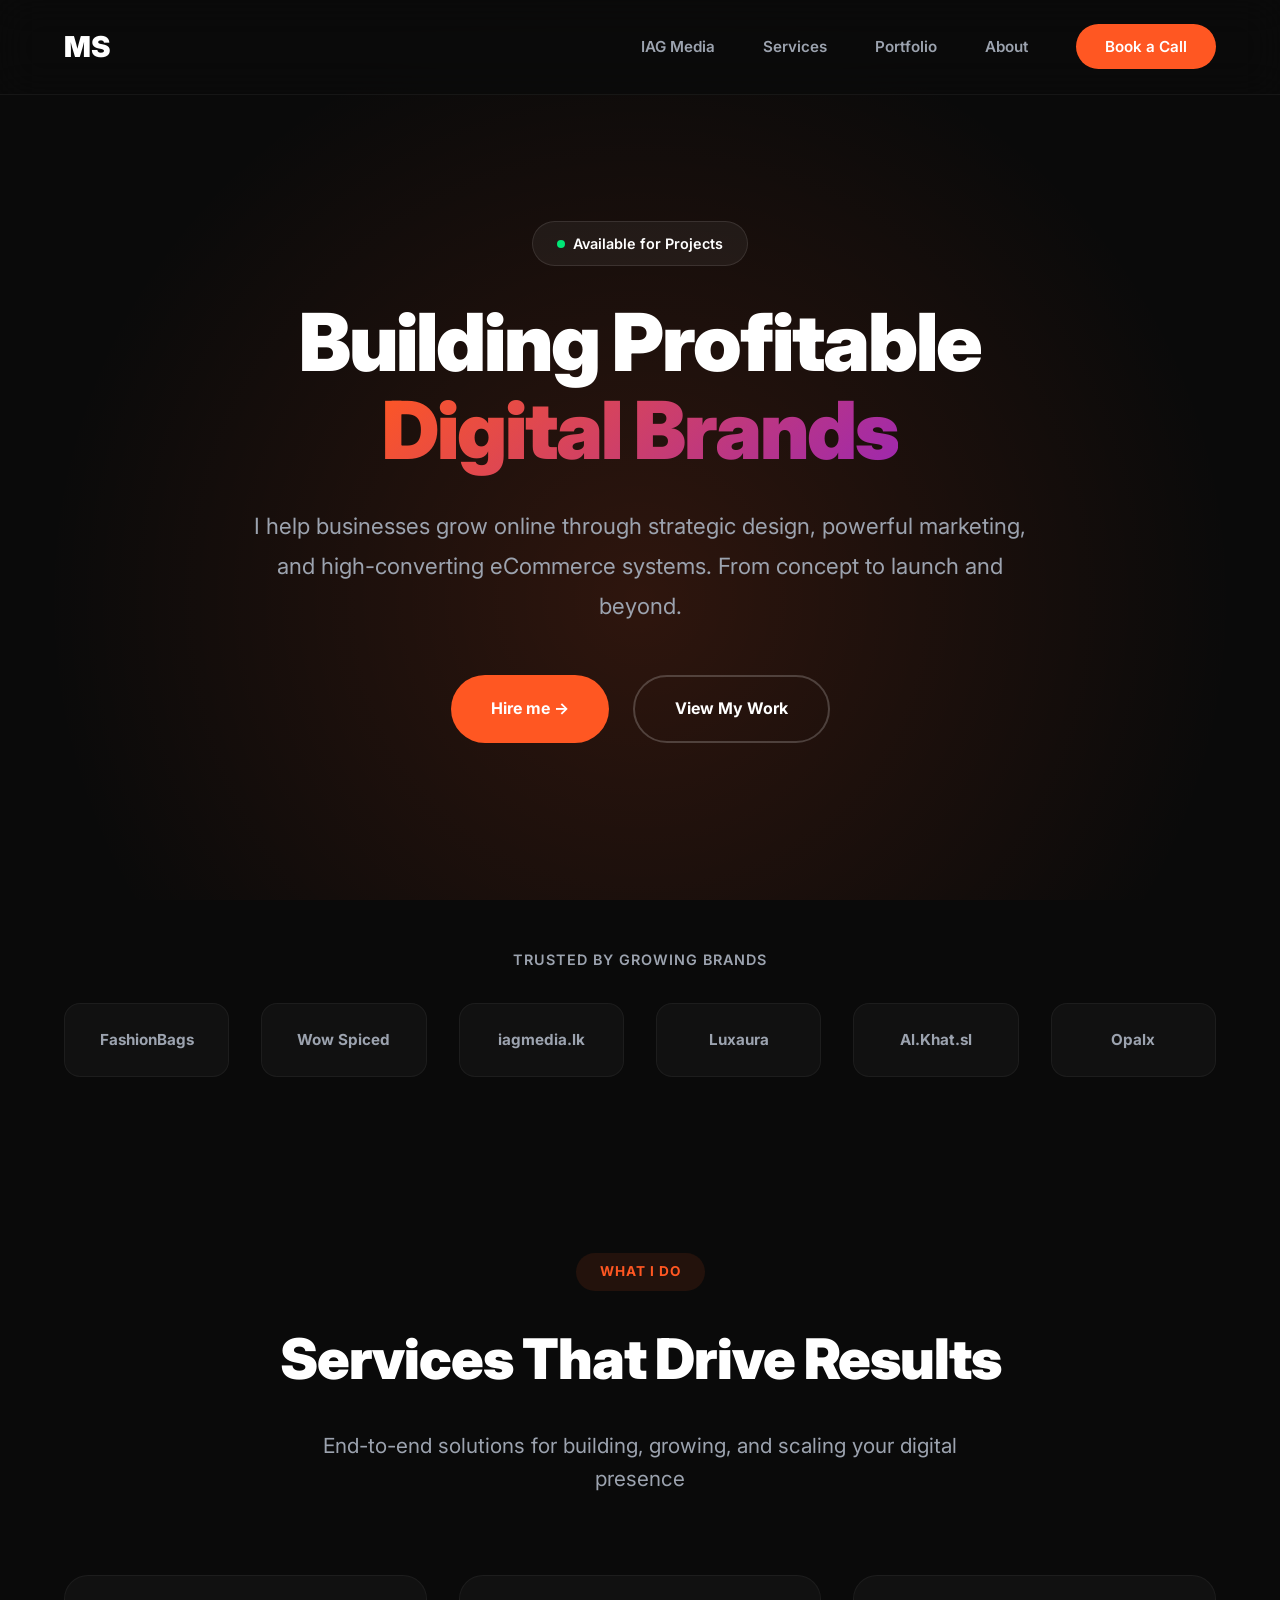
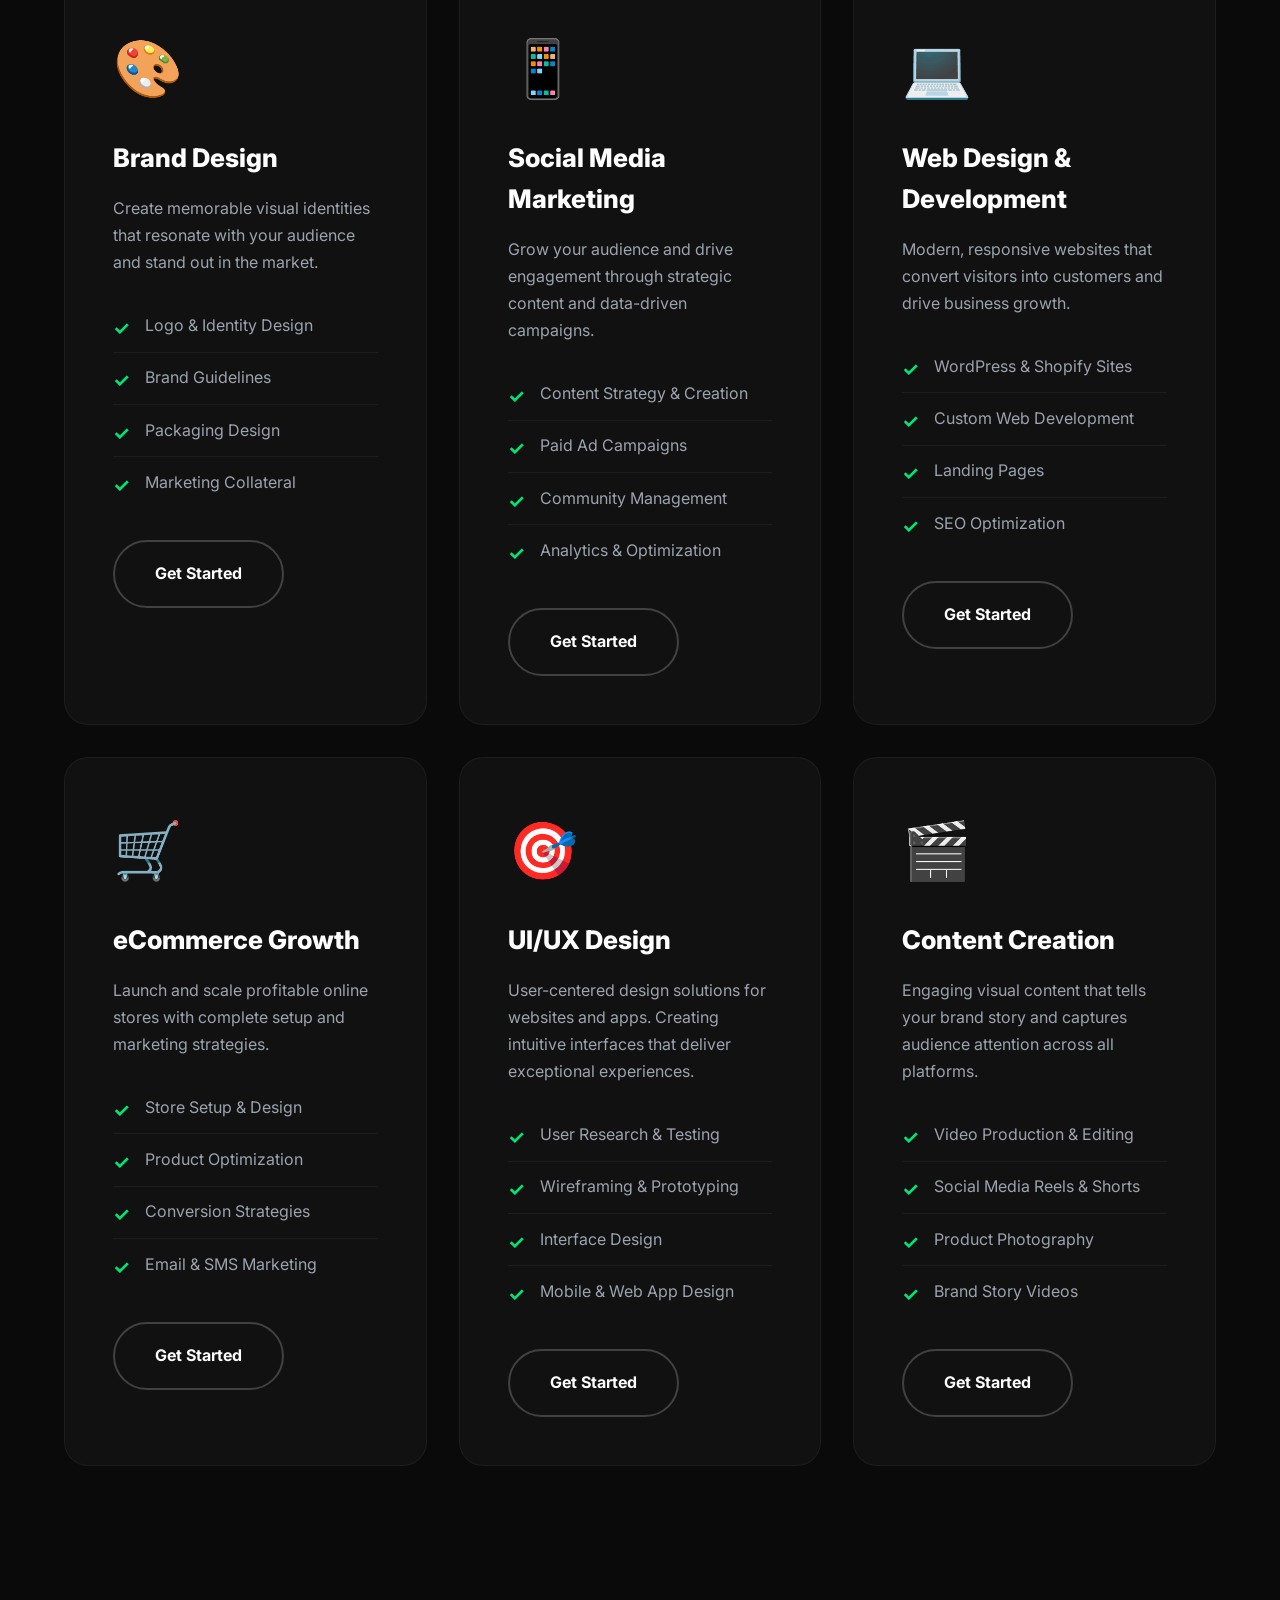
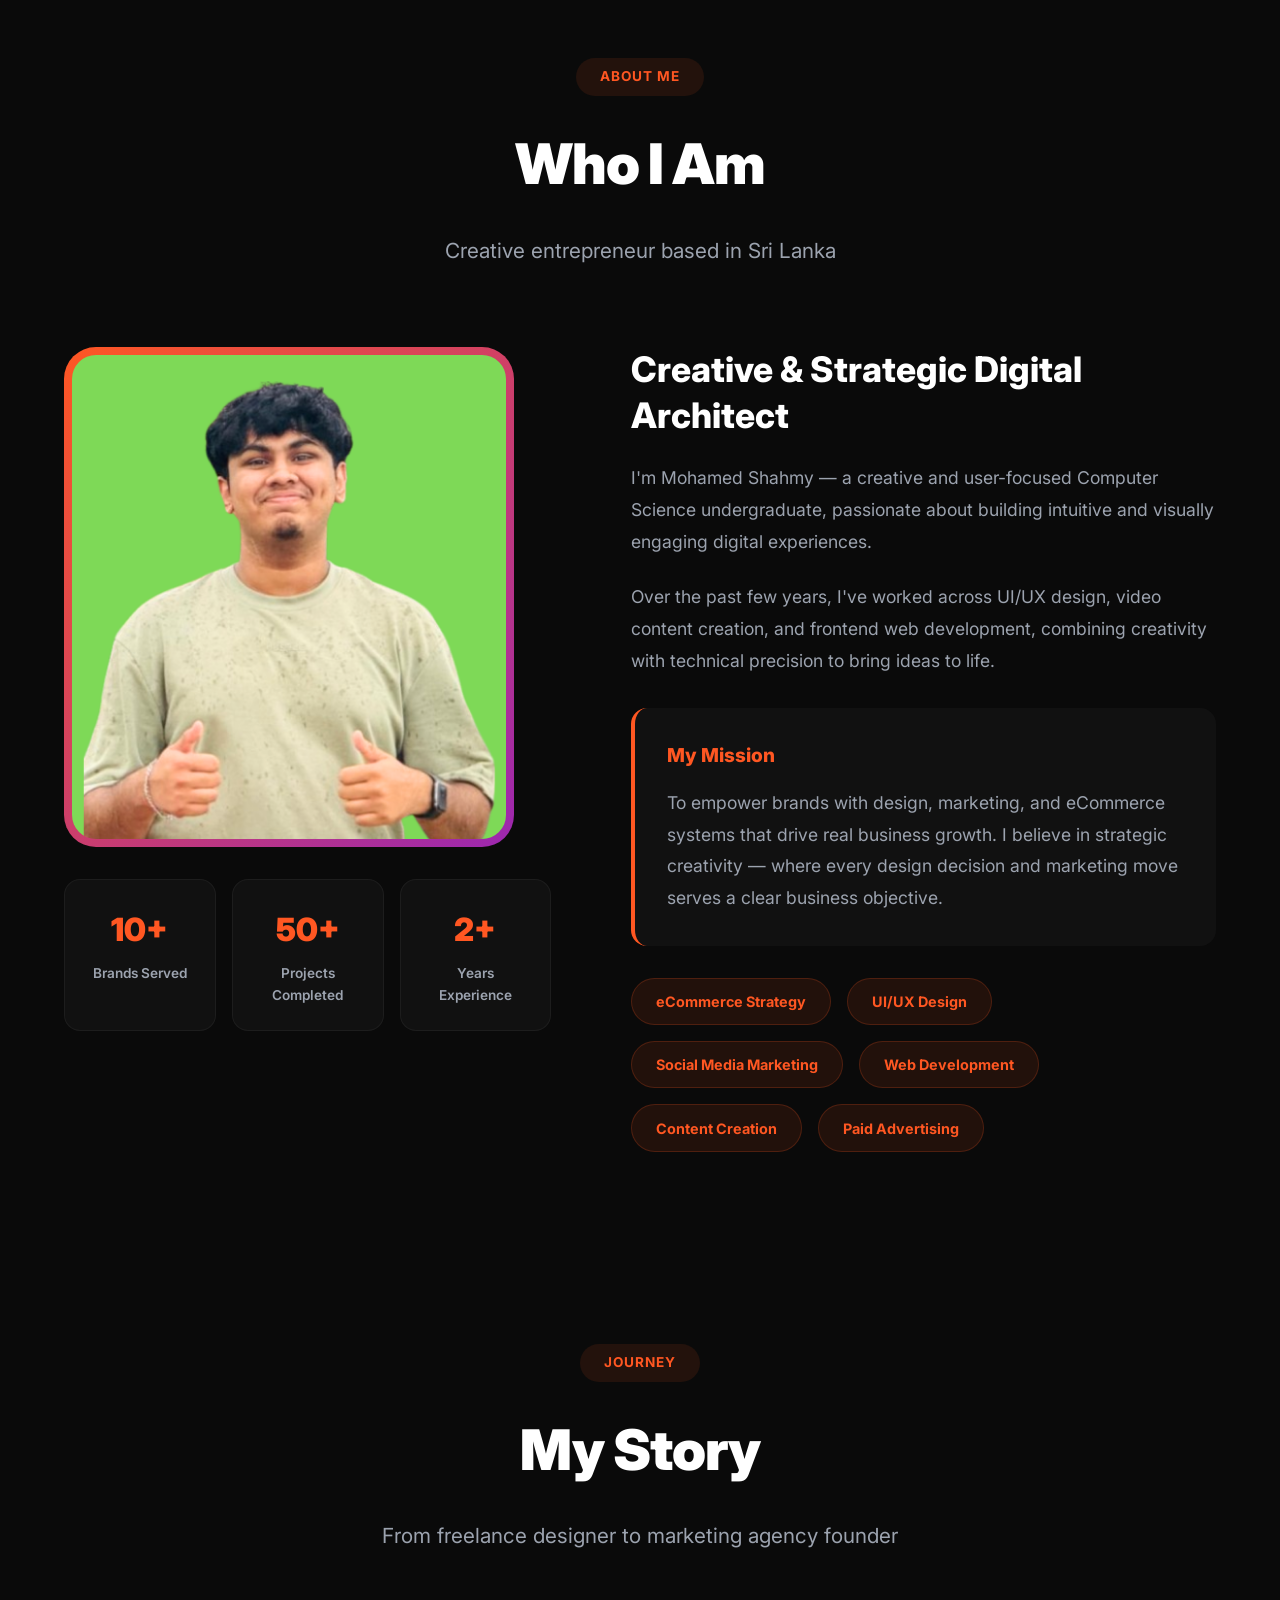
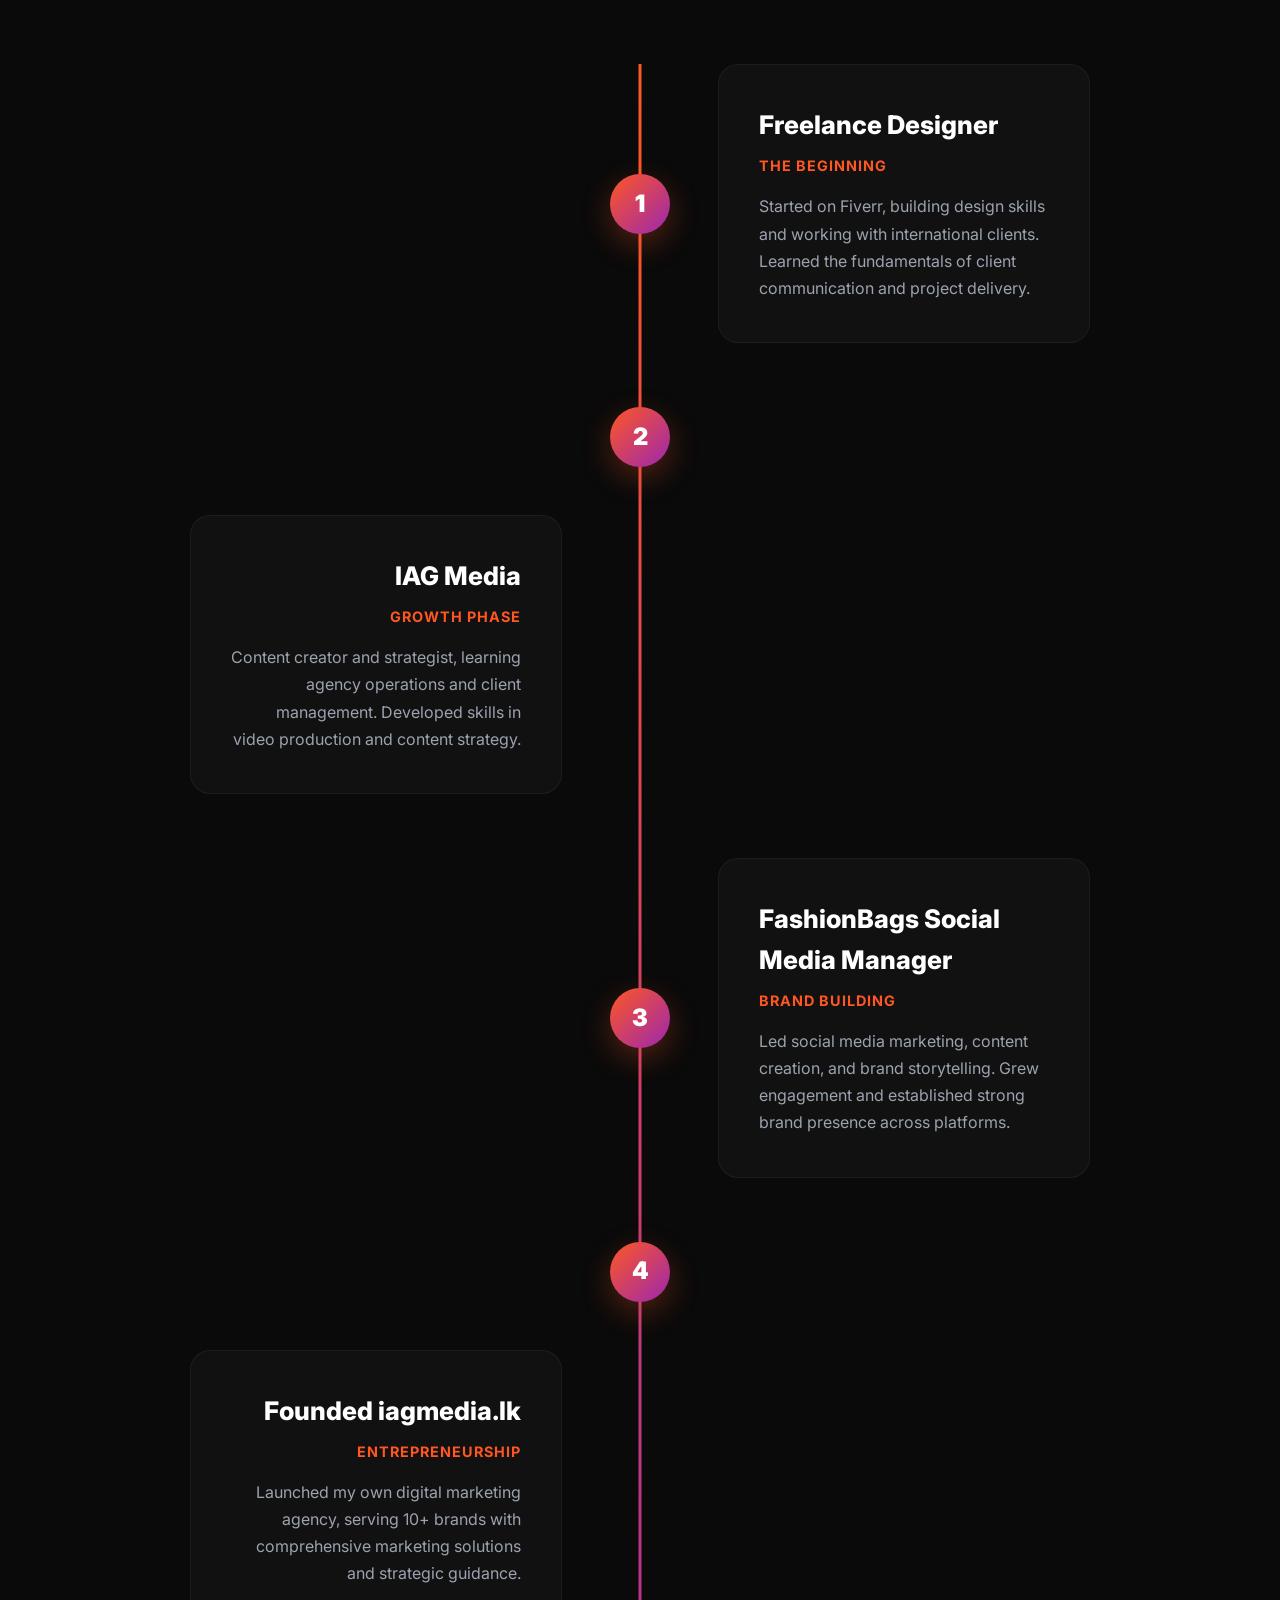
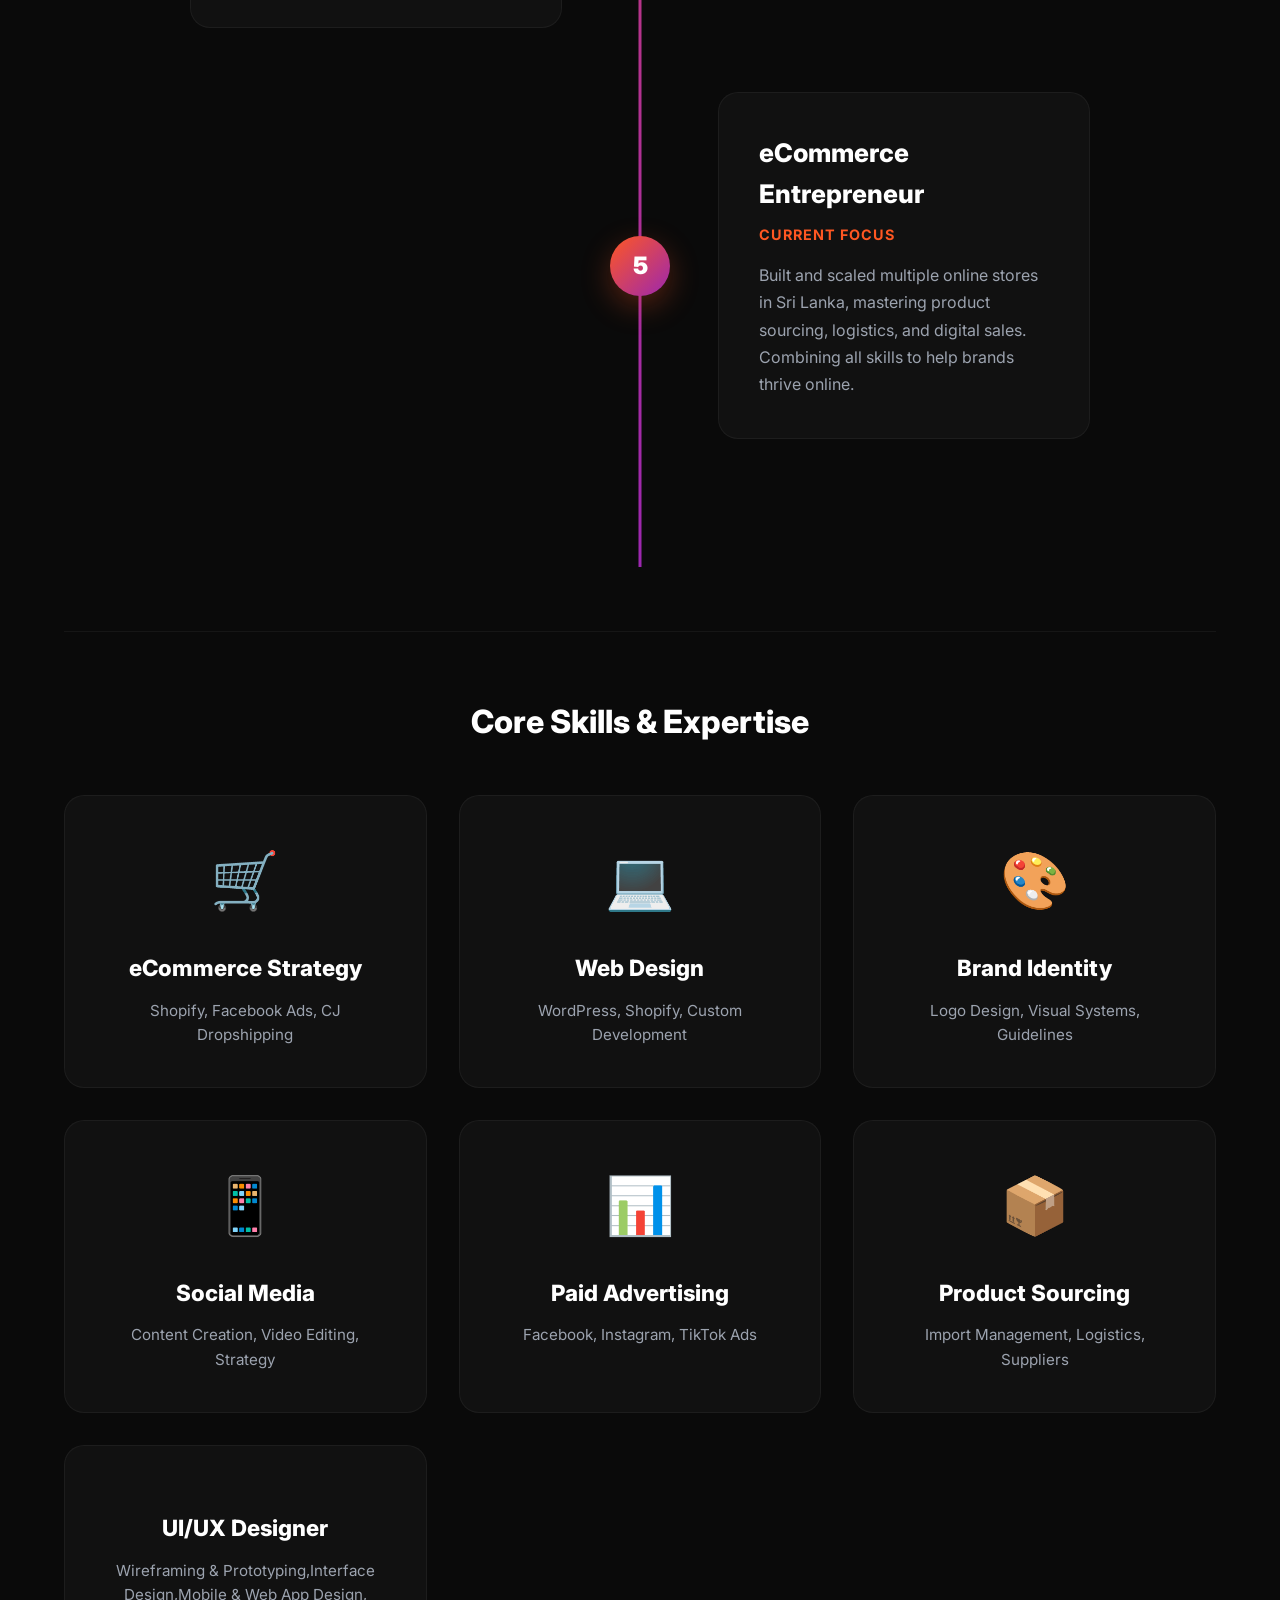
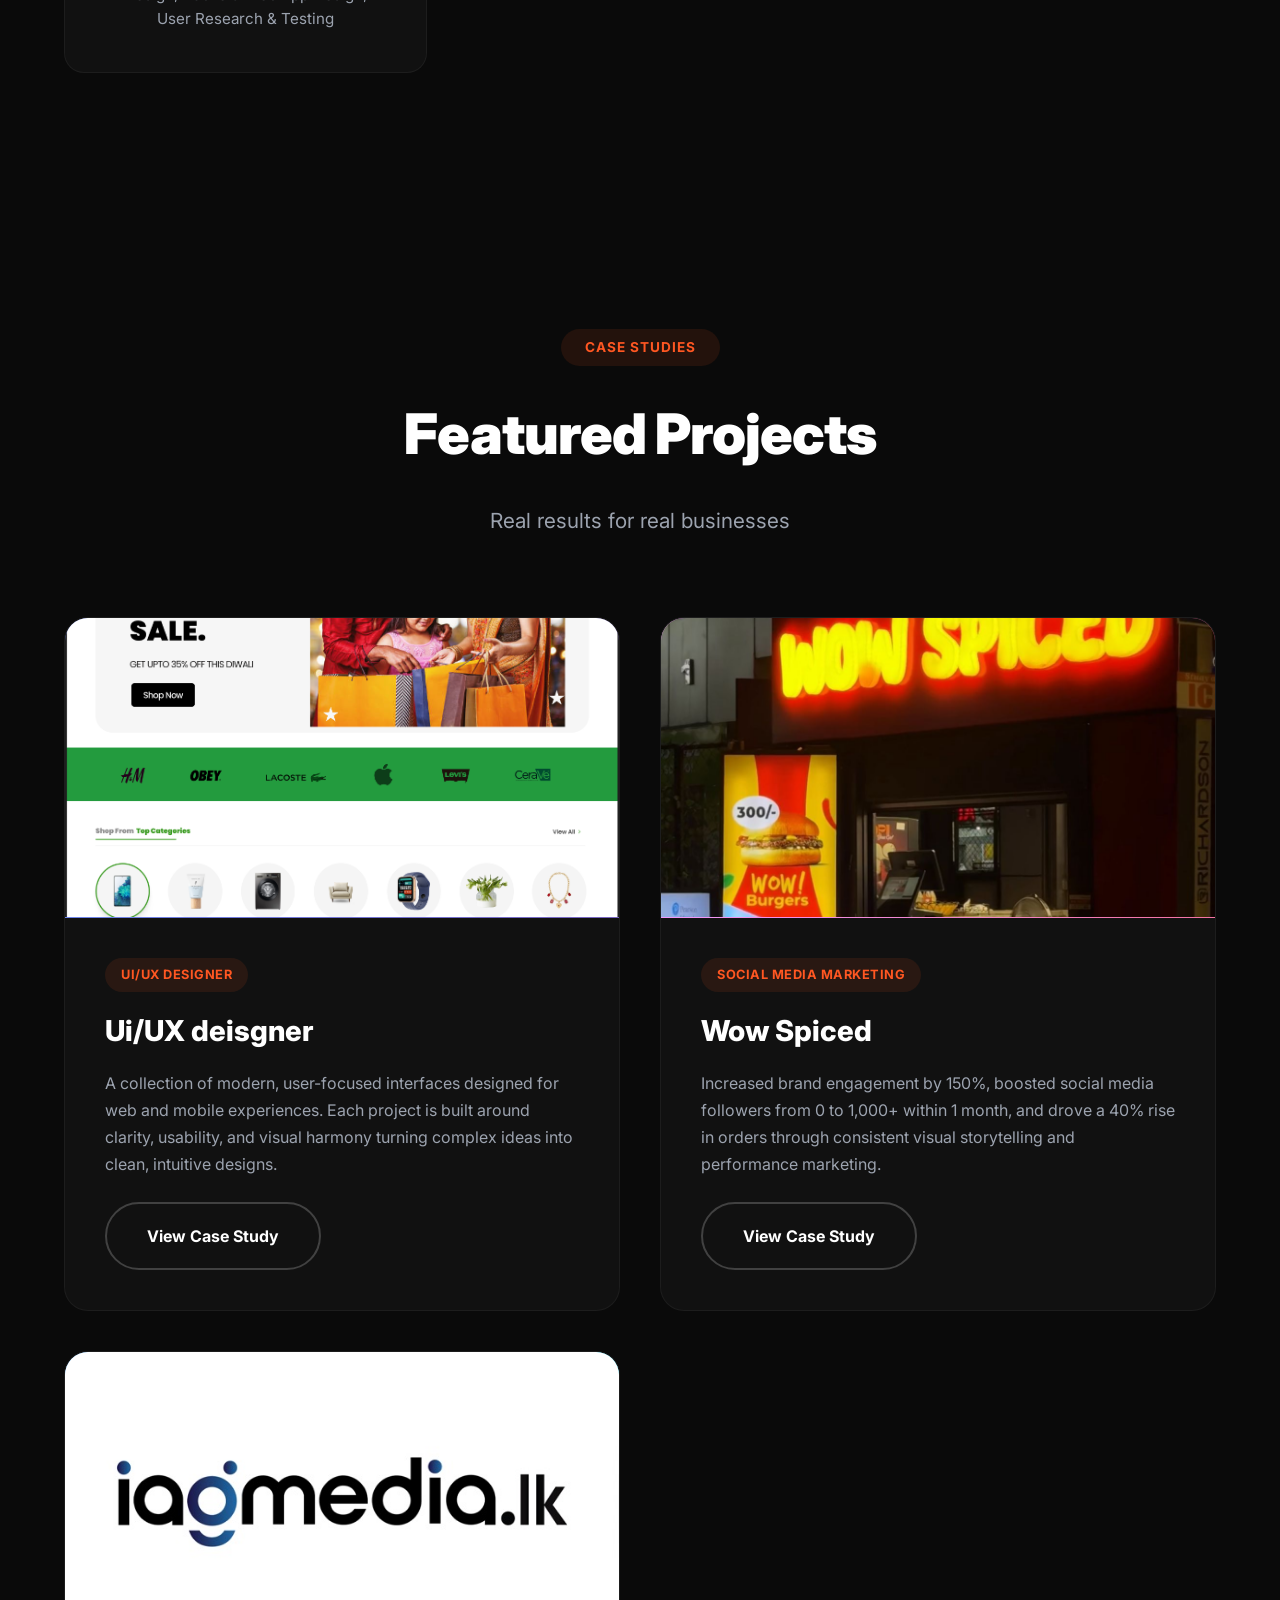
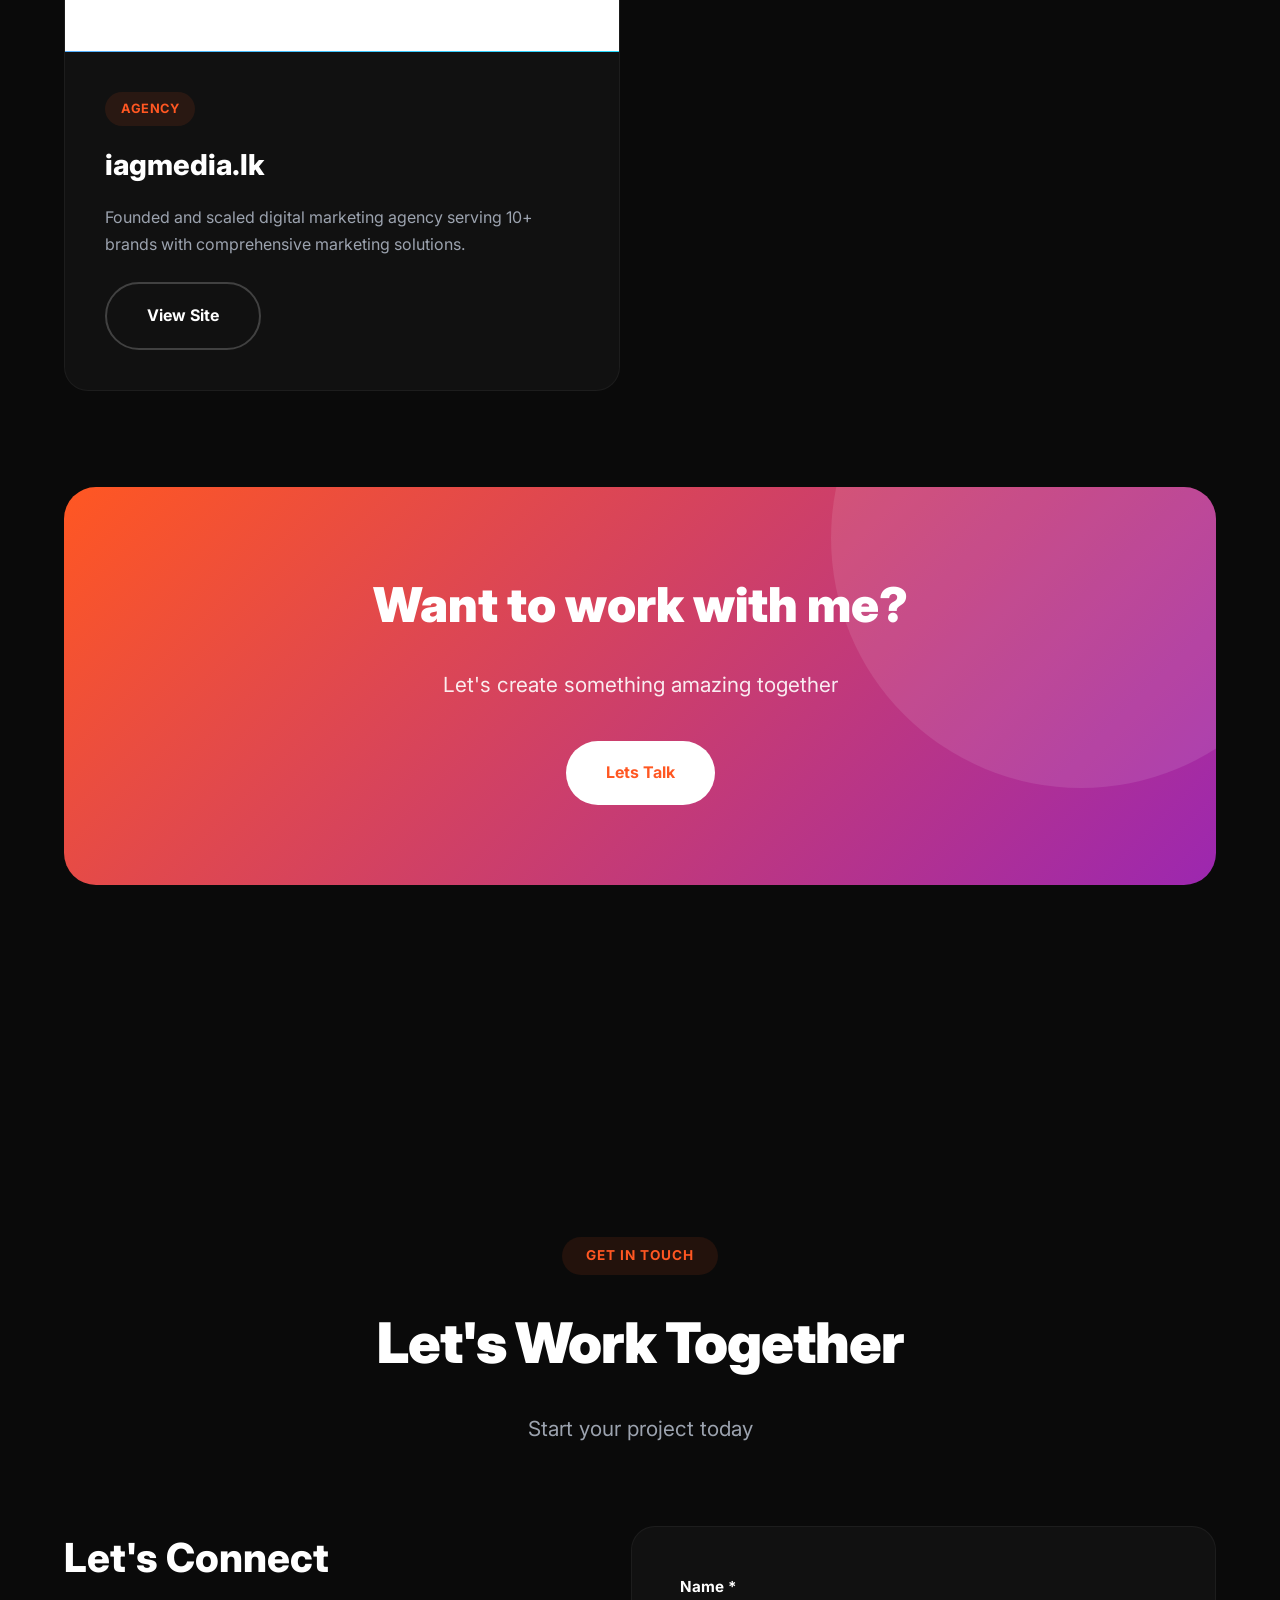
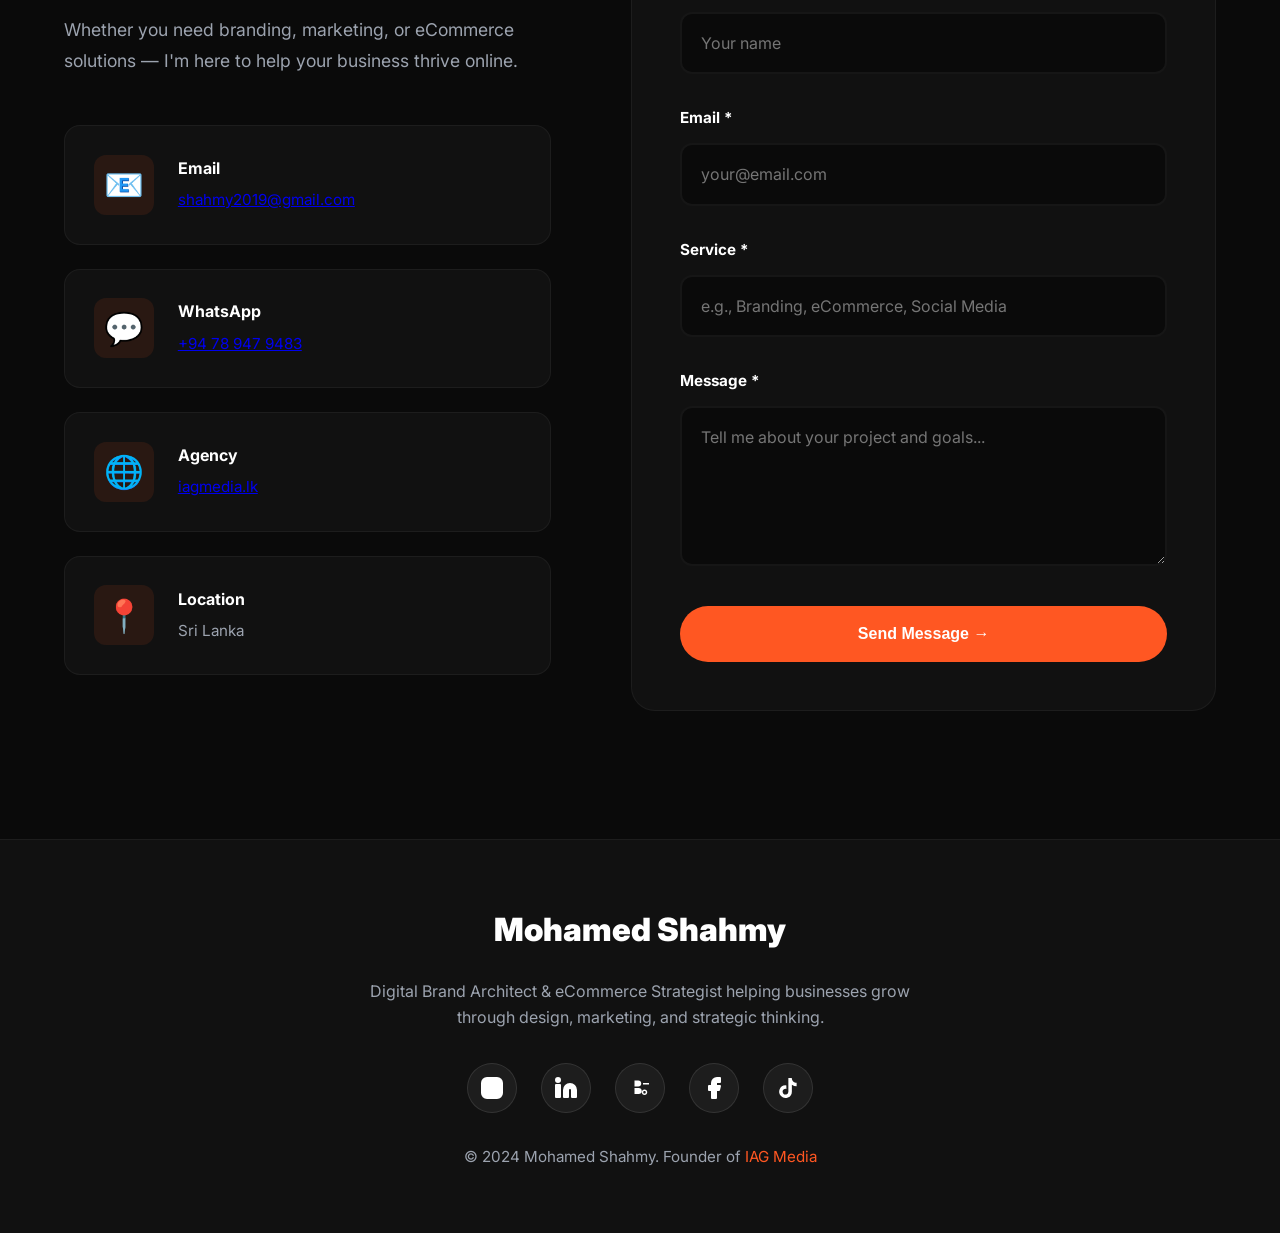
==== index.html @ 241f4e8d "Initial commit" ====
<!DOCTYPE html>
<html lang="en">
<head>
    <meta charset="UTF-8">
    <meta name="viewport" content="width=device-width, initial-scale=1.0">
    <title>Mohamed Shahmy | UI/UX Designer & E-commerce Builder</title>
    <!-- Keywords -->
    <meta name="keywords" content="Mohamed Shahmy, UI/UX Designer, Web Developer, E-commerce, Shopify, Portfolio, IAG Media, Designer in UAE, Developer in Sri Lanka">

    <!-- Author -->
    <meta name="author" content="Mohamed Shahmy">

    <!-- Favicon -->
    <link rel="icon" type="image/png" href="Untitled design.png">
    <link href="https://fonts.googleapis.com/css2?family=Inter:wght@400;500;600;700;800;900&display=swap" rel="stylesheet">
    <style>
        * {
            margin: 0;
            padding: 0;
            box-sizing: border-box;
        }

        :root {
            --bg-dark: #0a0a0a;
            --bg-card: #111111;
            --accent-orange: #FF5722;
            --accent-purple: #9C27B0;
            --accent-blue: #2196F3;
            --accent-green: #00E676;
            --text-white: #ffffff;
            --text-gray: #9CA3AF;
        }

        body {
            font-family: 'Inter', sans-serif;
            background: var(--bg-dark);
            color: var(--text-white);
            line-height: 1.6;
            overflow-x: hidden;
        }

        /* Navigation */
        nav {
            position: fixed;
            top: 0;
            width: 100%;
            background: rgba(10, 10, 10, 0.8);
            backdrop-filter: blur(20px);
            z-index: 1000;
            padding: 1.5rem 5%;
            border-bottom: 1px solid rgba(255, 255, 255, 0.05);
        }

        nav .container {
            display: flex;
            justify-content: space-between;
            align-items: center;
            max-width: 1400px;
            margin: 0 auto;
        }

        .logo {
            font-size: 1.8rem;
            font-weight: 900;
            letter-spacing: -0.5px;
        }

        nav ul {
            display: flex;
            gap: 3rem;
            list-style: none;
        }

        nav a {
            color: var(--text-gray);
            text-decoration: none;
            font-weight: 600;
            font-size: 0.95rem;
            transition: color 0.3s;
        }

        nav a:hover {
            color: var(--text-white);
        }

        .nav-cta {
            background: var(--accent-orange);
            color: var(--text-white) !important;
            padding: 0.8rem 1.8rem;
            border-radius: 50px;
            transition: transform 0.3s, box-shadow 0.3s;
        }

        .nav-cta:hover {
            transform: translateY(-2px);
            box-shadow: 0 10px 40px rgba(255, 87, 34, 0.4);
        }

        /* Hero Section */
        .hero {
            min-height: 100vh;
            display: flex;
            align-items: center;
            justify-content: center;
            padding: 8rem 5% 4rem;
            position: relative;
            overflow: hidden;
        }

        .hero::before {
            content: '';
            position: absolute;
            top: 0;
            left: 50%;
            transform: translateX(-50%);
            width: 1200px;
            height: 1200px;
            background: radial-gradient(circle, rgba(255, 87, 34, 0.15), transparent 70%);
            border-radius: 50%;
            animation: pulse-slow 8s infinite ease-in-out;
        }

        @keyframes pulse-slow {
            0%, 100% { transform: translateX(-50%) scale(1); opacity: 0.5; }
            50% { transform: translateX(-50%) scale(1.1); opacity: 0.8; }
        }

        .hero-content {
            max-width: 1200px;
            text-align: center;
            position: relative;
            z-index: 1;
        }

        .badge {
            display: inline-flex;
            align-items: center;
            gap: 0.5rem;
            background: rgba(255, 255, 255, 0.05);
            border: 1px solid rgba(255, 255, 255, 0.1);
            padding: 0.6rem 1.5rem;
            border-radius: 50px;
            margin-bottom: 2rem;
            font-size: 0.9rem;
            font-weight: 600;
            animation: fadeInDown 0.8s ease;
        }

        @keyframes fadeInDown {
            from {
                opacity: 0;
                transform: translateY(-20px);
            }
            to {
                opacity: 1;
                transform: translateY(0);
            }
        }

        .badge .dot {
            width: 8px;
            height: 8px;
            background: var(--accent-green);
            border-radius: 50%;
            animation: blink 2s infinite;
        }

        @keyframes blink {
            0%, 100% { opacity: 1; }
            50% { opacity: 0.3; }
        }

        .hero h1 {
            font-size: 5rem;
            font-weight: 900;
            line-height: 1.1;
            margin-bottom: 2rem;
            letter-spacing: -2px;
            animation: fadeInUp 0.8s ease 0.2s both;
        }

        @keyframes fadeInUp {
            from {
                opacity: 0;
                transform: translateY(30px);
            }
            to {
                opacity: 1;
                transform: translateY(0);
            }
        }

        .gradient-text {
            background: linear-gradient(135deg, var(--accent-orange), var(--accent-purple));
            -webkit-background-clip: text;
            -webkit-text-fill-color: transparent;
            background-clip: text;
        }

        .hero p {
            font-size: 1.4rem;
            color: var(--text-gray);
            max-width: 800px;
            margin: 0 auto 3rem;
            line-height: 1.8;
            animation: fadeInUp 0.8s ease 0.4s both;
        }

        .cta-buttons {
            display: flex;
            gap: 1.5rem;
            justify-content: center;
            animation: fadeInUp 0.8s ease 0.6s both;
        }

        .btn {
            padding: 1.2rem 2.5rem;
            border: none;
            border-radius: 50px;
            font-weight: 700;
            font-size: 1rem;
            cursor: pointer;
            transition: all 0.3s;
            text-decoration: none;
            display: inline-flex;
            align-items: center;
            gap: 0.5rem;
        }

        .btn-primary {
            background: var(--accent-orange);
            color: var(--text-white);
        }

        .btn-primary:hover {
            transform: translateY(-3px);
            box-shadow: 0 15px 50px rgba(255, 87, 34, 0.4);
        }

        .btn-secondary {
            background: transparent;
            color: var(--text-white);
            border: 2px solid rgba(255, 255, 255, 0.2);
        }

        .btn-secondary:hover {
            background: rgba(255, 255, 255, 0.05);
            border-color: var(--text-white);
            transform: translateY(-3px);
        }

        /* Trust Section */
        .trust-section {
            padding: 3rem 5%;
            text-align: center;
            animation: fadeInUp 0.8s ease 0.8s both;
        }

        .trust-text {
            color: var(--text-gray);
            font-weight: 600;
            margin-bottom: 2rem;
            text-transform: uppercase;
            font-size: 0.9rem;
            letter-spacing: 1px;
        }

        .client-grid {
            display: grid;
            grid-template-columns: repeat(auto-fit, minmax(140px, 1fr));
            gap: 2rem;
            max-width: 1200px;
            margin: 0 auto;
            align-items: center;
        }

        .client-logo {
            background: var(--bg-card);
            padding: 1.5rem;
            border-radius: 16px;
            border: 1px solid rgba(255, 255, 255, 0.05);
            font-weight: 700;
            color: var(--text-gray);
            transition: all 0.3s;
            font-size: 0.95rem;
        }

        .client-logo:hover {
            border-color: var(--accent-orange);
            color: var(--text-white);
            transform: translateY(-5px);
        }

        /* Services Section */
        section {
            padding: 8rem 5%;
            max-width: 1400px;
            margin: 0 auto;
        }

        .section-header {
            text-align: center;
            margin-bottom: 5rem;
        }

        .section-badge {
            display: inline-block;
            background: rgba(255, 87, 34, 0.1);
            color: var(--accent-orange);
            padding: 0.5rem 1.5rem;
            border-radius: 50px;
            font-weight: 700;
            font-size: 0.85rem;
            text-transform: uppercase;
            letter-spacing: 1px;
            margin-bottom: 1.5rem;
        }

        .section-title {
            font-size: 3.5rem;
            font-weight: 900;
            margin-bottom: 1.5rem;
            letter-spacing: -1px;
        }

        .section-subtitle {
            font-size: 1.3rem;
            color: var(--text-gray);
            max-width: 700px;
            margin: 0 auto;
        }

        /* Services Grid */
        .services-grid {
            display: grid;
            grid-template-columns: repeat(auto-fit, minmax(300px, 1fr));
            gap: 2rem;
        }

        .service-card {
            background: var(--bg-card);
            padding: 3rem;
            border-radius: 24px;
            border: 1px solid rgba(255, 255, 255, 0.05);
            transition: all 0.4s cubic-bezier(0.4, 0, 0.2, 1);
            position: relative;
            overflow: hidden;
        }

        .service-card::before {
            content: '';
            position: absolute;
            top: 0;
            left: 0;
            width: 100%;
            height: 4px;
            background: linear-gradient(90deg, var(--accent-orange), var(--accent-purple));
            transform: scaleX(0);
            transition: transform 0.4s;
        }

        .service-card:hover::before {
            transform: scaleX(1);
        }

        .service-card:hover {
            transform: translateY(-10px);
            border-color: rgba(255, 87, 34, 0.3);
            box-shadow: 0 20px 60px rgba(255, 87, 34, 0.2);
        }

        .service-icon {
            font-size: 3.5rem;
            margin-bottom: 1.5rem;
            display: inline-block;
        }

        .service-card h3 {
            font-size: 1.6rem;
            margin-bottom: 1rem;
            font-weight: 800;
        }

        .service-card p {
            color: var(--text-gray);
            line-height: 1.7;
            margin-bottom: 1.5rem;
        }

        .service-features {
            list-style: none;
            margin-bottom: 2rem;
        }

        .service-features li {
            color: var(--text-gray);
            padding: 0.8rem 0;
            padding-left: 2rem;
            position: relative;
            border-bottom: 1px solid rgba(255, 255, 255, 0.05);
        }

        .service-features li:last-child {
            border-bottom: none;
        }

        .service-features li::before {
            content: '✓';
            position: absolute;
            left: 0;
            color: var(--accent-green);
            font-weight: bold;
            font-size: 1.2rem;
        }

        /* Portfolio Section */
        .portfolio-grid {
            display: grid;
            grid-template-columns: repeat(auto-fit, minmax(380px, 1fr));
            gap: 2.5rem;
        }

        .portfolio-card {
            background: var(--bg-card);
            border-radius: 24px;
            overflow: hidden;
            border: 1px solid rgba(255, 255, 255, 0.05);
            transition: all 0.4s;
        }

        .portfolio-card:hover {
            transform: translateY(-10px);
            box-shadow: 0 20px 60px rgba(0, 0, 0, 0.5);
        }

        .portfolio-image {
            width: 100%;
            height: 300px;
            background: linear-gradient(135deg, #667eea 0%, #764ba2 100%);
            display: flex;
            align-items: center;
            justify-content: center;
            font-size: 5rem;
            border-bottom: 1px solid rgba(255, 255, 255, 0.05);
            overflow: hidden;
        }

        .portfolio-image img {
            width: 100%;
            height: 100%;
            object-fit: cover;
            object-position: center;
        }

        .portfolio-card:nth-child(2) .portfolio-image {
            background: linear-gradient(135deg, #f093fb 0%, #f5576c 100%);
        }

        .portfolio-card:nth-child(3) .portfolio-image {
            background: linear-gradient(135deg, #4facfe 0%, #00f2fe 100%);
        }

        .portfolio-content {
            padding: 2.5rem;
        }

        .portfolio-tag {
            display: inline-block;
            background: rgba(255, 87, 34, 0.1);
            color: var(--accent-orange);
            padding: 0.4rem 1rem;
            border-radius: 50px;
            font-size: 0.8rem;
            font-weight: 700;
            text-transform: uppercase;
            letter-spacing: 0.5px;
            margin-bottom: 1rem;
        }

        .portfolio-content h3 {
            font-size: 1.8rem;
            margin-bottom: 1rem;
            font-weight: 800;
        }

        .portfolio-content p {
            color: var(--text-gray);
            line-height: 1.7;
            margin-bottom: 1.5rem;
        }

        /* CTA Section */
        .cta-section {
            background: linear-gradient(135deg, var(--accent-orange), var(--accent-purple));
            padding: 5rem 3rem;
            border-radius: 32px;
            text-align: center;
            margin: 6rem 0;
            position: relative;
            overflow: hidden;
        }

        .cta-section::before {
            content: '';
            position: absolute;
            top: -50%;
            right: -10%;
            width: 500px;
            height: 500px;
            background: rgba(255, 255, 255, 0.1);
            border-radius: 50%;
        }

        .cta-section h2 {
            font-size: 3rem;
            font-weight: 900;
            margin-bottom: 1.5rem;
            position: relative;
            z-index: 1;
        }

        .cta-section p {
            font-size: 1.3rem;
            margin-bottom: 2.5rem;
            opacity: 0.9;
            position: relative;
            z-index: 1;
        }

        .cta-section .btn {
            background: white;
            color: var(--accent-orange);
            position: relative;
            z-index: 1;
        }

        .cta-section .btn:hover {
            transform: translateY(-3px) scale(1.05);
            box-shadow: 0 20px 60px rgba(0, 0, 0, 0.3);
        }

        /* Contact Section */
        .contact-grid {
            display: grid;
            grid-template-columns: 1fr 1.2fr;
            gap: 5rem;
            align-items: start;
        }

        .contact-info h3 {
            font-size: 2.5rem;
            margin-bottom: 1.5rem;
            font-weight: 800;
        }

        .contact-info p {
            color: var(--text-gray);
            font-size: 1.1rem;
            line-height: 1.8;
            margin-bottom: 3rem;
        }

        .contact-methods {
            display: flex;
            flex-direction: column;
            gap: 1.5rem;
        }

        .contact-method {
            display: flex;
            align-items: center;
            gap: 1.5rem;
            padding: 1.8rem;
            background: var(--bg-card);
            border-radius: 16px;
            border: 1px solid rgba(255, 255, 255, 0.05);
            transition: all 0.3s;
        }

        .contact-method:hover {
            border-color: var(--accent-orange);
            transform: translateX(10px);
        }

        .contact-method-icon {
            font-size: 2rem;
            width: 60px;
            height: 60px;
            background: rgba(255, 87, 34, 0.1);
            border-radius: 12px;
            display: flex;
            align-items: center;
            justify-content: center;
        }

        .contact-method strong {
            display: block;
            margin-bottom: 0.3rem;
            font-weight: 700;
        }

        .contact-method p {
            margin: 0;
            color: var(--text-gray);
            font-size: 0.95rem;
        }

        /* Form */
        form {
            background: var(--bg-card);
            padding: 3rem;
            border-radius: 24px;
            border: 1px solid rgba(255, 255, 255, 0.05);
        }

        .form-group {
            margin-bottom: 2rem;
        }

        label {
            display: block;
            margin-bottom: 0.8rem;
            font-weight: 700;
            font-size: 0.95rem;
        }

        input, textarea {
            width: 100%;
            padding: 1.2rem;
            background: var(--bg-dark);
            border: 2px solid rgba(255, 255, 255, 0.05);
            border-radius: 12px;
            color: var(--text-white);
            font-family: 'Inter', sans-serif;
            font-size: 1rem;
            transition: all 0.3s;
        }

        input:focus, textarea:focus {
            outline: none;
            border-color: var(--accent-orange);
            background: rgba(255, 87, 34, 0.05);
        }

        textarea {
            resize: vertical;
            min-height: 160px;
        }

        form .btn {
            width: 100%;
            justify-content: center;
        }

        /* Footer */
        footer {
            background: var(--bg-card);
            padding: 4rem 5%;
            border-top: 1px solid rgba(255, 255, 255, 0.05);
        }

        .footer-content {
            max-width: 1400px;
            margin: 0 auto;
            text-align: center;
        }

        .footer-logo {
            font-size: 2rem;
            font-weight: 900;
            margin-bottom: 1.5rem;
        }

        .social-links {
            display: flex;
            justify-content: center;
            gap: 1.5rem;
            margin-bottom: 2rem;
        }

        .social-links a {
            width: 50px;
            height: 50px;
            background: rgba(255, 255, 255, 0.05);
            border: 1px solid rgba(255, 255, 255, 0.1);
            border-radius: 50%;
            display: flex;
            align-items: center;
            justify-content: center;
            transition: all 0.3s;
            text-decoration: none;
            color: var(--text-white);
        }

        .social-links a:hover {
            background: var(--accent-orange);
            border-color: var(--accent-orange);
            transform: translateY(-5px);
        }

        .social-links a svg {
            width: 24px;
            height: 24px;
            fill: currentColor;
        }

        .footer-text {
            color: var(--text-gray);
            font-size: 0.95rem;
        }

        .footer-text a {
            color: var(--accent-orange);
            text-decoration: none;
        }


        /* About Section Styles */
        .about-grid {
            display: grid;
            grid-template-columns: 1fr 1.2fr;
            gap: 5rem;
            align-items: start;
            margin-top: 3rem;
        }

        .about-image-container {
            position: relative;
        }

        .about-image {
            width: 100%;
            max-width: 450px;
            height: 500px;
            background: linear-gradient(135deg, var(--accent-orange), var(--accent-purple));
            border-radius: 32px;
            padding: 8px;
            margin-bottom: 2rem;
        }

        .about-image img {
            width: 100%;
            height: 100%;
            border-radius: 24px;
            object-fit: cover;
        }

        .about-stats {
            display: grid;
            grid-template-columns: repeat(3, 1fr);
            gap: 1rem;
        }

        .stat-card {
            background: var(--bg-card);
            padding: 1.5rem;
            border-radius: 16px;
            border: 1px solid rgba(255, 255, 255, 0.05);
            text-align: center;
            transition: all 0.3s;
        }

        .stat-card:hover {
            border-color: var(--accent-orange);
            transform: translateY(-5px);
        }

        .stat-number {
            font-size: 2rem;
            font-weight: 900;
            color: var(--accent-orange);
            margin-bottom: 0.5rem;
        }

        .stat-label {
            font-size: 0.85rem;
            color: var(--text-gray);
            font-weight: 600;
        }

        .about-content-text h3 {
            font-size: 2.2rem;
            font-weight: 800;
            margin-bottom: 1.5rem;
            line-height: 1.3;
        }

        .about-content-text p {
            color: var(--text-gray);
            font-size: 1.1rem;
            line-height: 1.8;
            margin-bottom: 1.5rem;
        }

        .mission-box {
            background: var(--bg-card);
            padding: 2rem;
            border-radius: 16px;
            border-left: 4px solid var(--accent-orange);
            margin: 2rem 0;
        }

        .mission-box h4 {
            color: var(--accent-orange);
            font-size: 1.2rem;
            margin-bottom: 1rem;
            font-weight: 800;
        }

        .mission-box p {
            margin: 0;
        }

        .expertise-tags {
            display: flex;
            flex-wrap: wrap;
            gap: 1rem;
            margin-top: 2rem;
        }

        .tag {
            background: rgba(255, 87, 34, 0.1);
            color: var(--accent-orange);
            padding: 0.7rem 1.5rem;
            border-radius: 50px;
            font-weight: 700;
            font-size: 0.9rem;
            border: 1px solid rgba(255, 87, 34, 0.2);
            transition: all 0.3s;
        }

        .tag:hover {
            background: var(--accent-orange);
            color: white;
            transform: translateY(-3px);
        }

        /* Timeline Styles */
        .timeline {
            max-width: 900px;
            margin: 3rem auto;
            position: relative;
            padding: 2rem 0;
        }

        .timeline::before {
            content: '';
            position: absolute;
            left: 50%;
            transform: translateX(-50%);
            width: 3px;
            height: 100%;
            background: linear-gradient(180deg, var(--accent-orange), var(--accent-purple));
        }

        .timeline-item {
            display: grid;
            grid-template-columns: 1fr auto 1fr;
            gap: 3rem;
            margin-bottom: 4rem;
            align-items: center;
        }

        .timeline-item:nth-child(even) .timeline-content {
            grid-column: 1;
            text-align: right;
        }

        .timeline-item:nth-child(even) .timeline-marker {
            grid-column: 2;
        }

        .timeline-item:nth-child(even)::after {
            grid-column: 3;
        }

        .timeline-item:nth-child(odd) .timeline-content {
            grid-column: 3;
            text-align: left;
        }

        .timeline-item:nth-child(odd) .timeline-marker {
            grid-column: 2;
        }

        .timeline-marker {
            width: 60px;
            height: 60px;
            background: linear-gradient(135deg, var(--accent-orange), var(--accent-purple));
            border-radius: 50%;
            display: flex;
            align-items: center;
            justify-content: center;
            font-size: 1.5rem;
            font-weight: 900;
            color: white;
            z-index: 10;
            box-shadow: 0 10px 30px rgba(255, 87, 34, 0.3);
        }

        .timeline-content {
            background: var(--bg-card);
            padding: 2.5rem;
            border-radius: 20px;
            border: 1px solid rgba(255, 255, 255, 0.05);
            transition: all 0.3s;
        }

        .timeline-content:hover {
            border-color: var(--accent-orange);
            transform: translateY(-5px);
            box-shadow: 0 20px 40px rgba(0, 0, 0, 0.3);
        }

        .timeline-content h3 {
            font-size: 1.6rem;
            margin-bottom: 0.5rem;
            font-weight: 800;
        }

        .timeline-period {
            color: var(--accent-orange);
            font-weight: 700;
            font-size: 0.9rem;
            text-transform: uppercase;
            letter-spacing: 1px;
            margin-bottom: 1rem;
        }

        .timeline-content p:last-child {
            color: var(--text-gray);
            line-height: 1.7;
            margin: 0;
        }

        /* Skills Showcase */
        .skills-showcase {
            margin-top: 6rem;
            padding-top: 4rem;
            border-top: 1px solid rgba(255, 255, 255, 0.05);
        }

        .skills-grid-modern {
            display: grid;
            grid-template-columns: repeat(auto-fit, minmax(280px, 1fr));
            gap: 2rem;
        }

        .skill-card {
            background: var(--bg-card);
            padding: 2.5rem;
            border-radius: 20px;
            border: 1px solid rgba(255, 255, 255, 0.05);
            text-align: center;
            transition: all 0.4s;
            position: relative;
            overflow: hidden;
        }

        .skill-card::before {
            content: '';
            position: absolute;
            top: 0;
            left: 0;
            width: 100%;
            height: 4px;
            background: linear-gradient(90deg, var(--accent-orange), var(--accent-purple));
            transform: scaleX(0);
            transition: transform 0.4s;
        }

        .skill-card:hover::before {
            transform: scaleX(1);
        }

        .skill-card:hover {
            transform: translateY(-10px);
            border-color: rgba(255, 87, 34, 0.3);
            box-shadow: 0 20px 50px rgba(255, 87, 34, 0.2);
        }

        .skill-icon {
            font-size: 3.5rem;
            margin-bottom: 1.5rem;
        }

        .skill-card h4 {
            font-size: 1.4rem;
            margin-bottom: 0.8rem;
            font-weight: 800;
        }

        .skill-card p {
            color: var(--text-gray);
            font-size: 0.95rem;
            margin: 0;
        }

        /* Responsive */
        @media (max-width: 968px) {
            .about-grid {
                grid-template-columns: 1fr;
                gap: 3rem;
            }

            .about-image {
                max-width: 100%;
                margin: 0 auto 2rem;
            }

            .timeline::before {
                left: 30px;
            }

            .timeline-item {
                grid-template-columns: auto 1fr;
                gap: 2rem;
            }

            .timeline-item:nth-child(even) .timeline-content,
            .timeline-item:nth-child(odd) .timeline-content {
                grid-column: 2;
                text-align: left;
            }

            .timeline-item:nth-child(even) .timeline-marker,
            .timeline-item:nth-child(odd) .timeline-marker {
                grid-column: 1;
            }

            .timeline-marker {
                width: 50px;
                height: 50px;
                font-size: 1.2rem;
            }
        }

        /* Responsive */
        @media (max-width: 968px) {
            .hero h1 {
                font-size: 3.5rem;
            }

            .section-title {
                font-size: 2.5rem;
            }

            .contact-grid {
                grid-template-columns: 1fr;
            }

            nav ul {
                display: none;
            }

            .cta-buttons {
                flex-direction: column;
            }

            .btn {
                width: 100%;
                justify-content: center;
            }
        }

        @media (max-width: 640px) {
            .hero h1 {
                font-size: 2.5rem;
            }

            .hero p {
                font-size: 1.1rem;
            }
        }
    </style>
</head>
<body>
    <!-- Navigation -->
    <nav>
        <div class="container">
            <div class="logo">MS</div>
            <ul>
                <li><a href="iagmedia.html">IAG Media</a></li>
                <li><a href="#services">Services</a></li>
                <li><a href="#portfolio">Portfolio</a></li>
                <li><a href="#about">About</a></li>
                <li><a href="#contact" class="nav-cta">Book a Call</a></li>
            </ul>
        </div>
    </nav>

    <!-- Hero Section -->
    <section class="hero" id="home">
        <div class="hero-content">
            <div class="badge">
                <span class="dot"></span>
                Available for Projects
            </div>
            <h1>
                Building Profitable<br>
                <span class="gradient-text">Digital Brands</span>
            </h1>
            <p>
                I help businesses grow online through strategic design, powerful marketing, and high-converting eCommerce systems. From concept to launch and beyond.
            </p>
            <div class="cta-buttons">
                <a href="#contact" class="btn btn-primary">
                    Hire me →
                </a>
                <a href="#portfolio" class="btn btn-secondary">
                    View My Work
                </a>
            </div>
        </div>
    </section>

    <!-- Trust Section -->
    <div class="trust-section">
        <p class="trust-text">Trusted by Growing Brands</p>
        <div class="client-grid">
            <div class="client-logo">FashionBags</div>
            <div class="client-logo">Wow Spiced</div>
            <div class="client-logo">iagmedia.lk</div>
            <div class="client-logo">Luxaura</div>
            <div class="client-logo">Al.Khat.sl</div>
            <div class="client-logo">Opalx</div>
        </div>
    </div>

    <!-- Services Section -->
    <section id="services">
        <div class="section-header">
            <span class="section-badge">What I Do</span>
            <h2 class="section-title">Services That Drive Results</h2>
            <p class="section-subtitle">End-to-end solutions for building, growing, and scaling your digital presence</p>
        </div>

        <div class="services-grid">
            <div class="service-card">
                <div class="service-icon">🎨</div>
                <h3>Brand Design</h3>
                <p>Create memorable visual identities that resonate with your audience and stand out in the market.</p>
                <ul class="service-features">
                    <li>Logo & Identity Design</li>
                    <li>Brand Guidelines</li>
                    <li>Packaging Design</li>
                    <li>Marketing Collateral</li>
                </ul>
                <a href="#contact" class="btn btn-secondary">Get Started</a>
            </div>

            <div class="service-card">
                <div class="service-icon">📱</div>
                <h3>Social Media Marketing</h3>
                <p>Grow your audience and drive engagement through strategic content and data-driven campaigns.</p>
                <ul class="service-features">
                    <li>Content Strategy & Creation</li>
                    <li>Paid Ad Campaigns</li>
                    <li>Community Management</li>
                    <li>Analytics & Optimization</li>
                </ul>
                <a href="#contact" class="btn btn-secondary">Get Started</a>
            </div>

            <div class="service-card">
                <div class="service-icon">💻</div>
                <h3>Web Design & Development</h3>
                <p>Modern, responsive websites that convert visitors into customers and drive business growth.</p>
                <ul class="service-features">
                    <li>WordPress & Shopify Sites</li>
                    <li>Custom Web Development</li>
                    <li>Landing Pages</li>
                    <li>SEO Optimization</li>
                </ul>
                <a href="#contact" class="btn btn-secondary">Get Started</a>
            </div>

            <div class="service-card">
                <div class="service-icon">🛒</div>
                <h3>eCommerce Growth</h3>
                <p>Launch and scale profitable online stores with complete setup and marketing strategies.</p>
                <ul class="service-features">
                    <li>Store Setup & Design</li>
                    <li>Product Optimization</li>
                    <li>Conversion Strategies</li>
                    <li>Email & SMS Marketing</li>
                </ul>
                <a href="#contact" class="btn btn-secondary">Get Started</a>
            </div>

            <div class="service-card">
                <div class="service-icon">🎯</div>
                <h3>UI/UX Design</h3>
                <p>User-centered design solutions for websites and apps. Creating intuitive interfaces that deliver exceptional experiences.</p>
                <ul class="service-features">
                    <li>User Research & Testing</li>
                    <li>Wireframing & Prototyping</li>
                    <li>Interface Design</li>
                    <li>Mobile & Web App Design</li>
                </ul>
                <a href="#contact" class="btn btn-secondary">Get Started</a>
            </div>

            <div class="service-card">
                <div class="service-icon">🎬</div>
                <h3>Content Creation</h3>
                <p>Engaging visual content that tells your brand story and captures audience attention across all platforms.</p>
                <ul class="service-features">
                    <li>Video Production & Editing</li>
                    <li>Social Media Reels & Shorts</li>
                    <li>Product Photography</li>
                    <li>Brand Story Videos</li>
                </ul>
                <a href="#contact" class="btn btn-secondary">Get Started</a>
            </div>


        </div>
    </section>

    <!-- Who I Am Section -->
    <section id="about" style="padding-top: 4rem;">
        <div class="section-header">
            <span class="section-badge">About Me</span>
            <h2 class="section-title">Who I Am</h2>
            <p class="section-subtitle">Creative entrepreneur based in Sri Lanka</p>
        </div>

        <div class="about-grid">
            <div class="about-image-container">
                <div class="about-image">
                    <img src="Untitled design.png" alt="Mohamed Shahmy">
                </div>
                <div class="about-stats">
                    <div class="stat-card">
                        <div class="stat-number">10+</div>
                        <div class="stat-label">Brands Served</div>
                    </div>
                    <div class="stat-card">
                        <div class="stat-number">50+</div>
                        <div class="stat-label">Projects Completed</div>
                    </div>
                    <div class="stat-card">
                        <div class="stat-number">2+</div>
                        <div class="stat-label">Years Experience</div>
                    </div>
                </div>
            </div>

            <div class="about-content-text">
                <h3>Creative & Strategic Digital Architect</h3>
                <p>I'm Mohamed Shahmy — a creative and user-focused Computer Science undergraduate, passionate about building intuitive and visually engaging digital experiences.</p>
                
                <p>Over the past few years, I've worked across UI/UX design, video content creation, and frontend web development, combining creativity with technical precision to bring ideas to life.</p>

                <div class="mission-box">
                    <h4>My Mission</h4>
                    <p>To empower brands with design, marketing, and eCommerce systems that drive real business growth. I believe in strategic creativity — where every design decision and marketing move serves a clear business objective.</p>
                </div>

                <div class="expertise-tags">
                    <span class="tag">eCommerce Strategy</span>
                    <span class="tag">UI/UX Design</span>
                    <span class="tag">Social Media Marketing</span>
                    <span class="tag">Web Development</span>
                    <span class="tag">Content Creation</span>
                    <span class="tag">Paid Advertising</span>
                </div>
            </div>
        </div>
    </section>

    <!-- My Story Section -->
    <section style="padding-top: 4rem;">
        <div class="section-header">
            <span class="section-badge">Journey</span>
            <h2 class="section-title">My Story</h2>
            <p class="section-subtitle">From freelance designer to marketing agency founder</p>
        </div>

        <div class="timeline">
            <div class="timeline-item">
                <div class="timeline-marker">1</div>
                <div class="timeline-content">
                    <h3>Freelance Designer</h3>
                    <p class="timeline-period">The Beginning</p>
                    <p>Started on Fiverr, building design skills and working with international clients. Learned the fundamentals of client communication and project delivery.</p>
                </div>
            </div>

            <div class="timeline-item">
                <div class="timeline-marker">2</div>
                <div class="timeline-content">
                    <h3>IAG Media</h3>
                    <p class="timeline-period">Growth Phase</p>
                    <p>Content creator and strategist, learning agency operations and client management. Developed skills in video production and content strategy.</p>
                </div>
            </div>

            <div class="timeline-item">
                <div class="timeline-marker">3</div>
                <div class="timeline-content">
                    <h3>FashionBags Social Media Manager</h3>
                    <p class="timeline-period">Brand Building</p>
                    <p>Led social media marketing, content creation, and brand storytelling. Grew engagement and established strong brand presence across platforms.</p>
                </div>
            </div>

            <div class="timeline-item">
                <div class="timeline-marker">4</div>
                <div class="timeline-content">
                    <h3>Founded iagmedia.lk</h3>
                    <p class="timeline-period">Entrepreneurship</p>
                    <p>Launched my own digital marketing agency, serving 10+ brands with comprehensive marketing solutions and strategic guidance.</p>
                </div>
            </div>

            <div class="timeline-item">
                <div class="timeline-marker">5</div>
                <div class="timeline-content">
                    <h3>eCommerce Entrepreneur</h3>
                    <p class="timeline-period">Current Focus</p>
                    <p>Built and scaled multiple online stores in Sri Lanka, mastering product sourcing, logistics, and digital sales. Combining all skills to help brands thrive online.</p>
                </div>
            </div>
        </div>

        <div class="skills-showcase">
            <h3 style="text-align: center; font-size: 2rem; margin-bottom: 3rem; font-weight: 800;">Core Skills & Expertise</h3>
            <div class="skills-grid-modern">
                <div class="skill-card">
                    <div class="skill-icon">🛒</div>
                    <h4>eCommerce Strategy</h4>
                    <p>Shopify, Facebook Ads, CJ Dropshipping</p>
                </div>
                <div class="skill-card">
                    <div class="skill-icon">💻</div>
                    <h4>Web Design</h4>
                    <p>WordPress, Shopify, Custom Development</p>
                </div>
                <div class="skill-card">
                    <div class="skill-icon">🎨</div>
                    <h4>Brand Identity</h4>
                    <p>Logo Design, Visual Systems, Guidelines</p>
                </div>
                <div class="skill-card">
                    <div class="skill-icon">📱</div>
                    <h4>Social Media</h4>
                    <p>Content Creation, Video Editing, Strategy</p>
                </div>
                <div class="skill-card">
                    <div class="skill-icon">📊</div>
                    <h4>Paid Advertising</h4>
                    <p>Facebook, Instagram, TikTok Ads</p>
                </div>
                <div class="skill-card">
                    <div class="skill-icon">📦</div>
                    <h4>Product Sourcing</h4>
                    <p>Import Management, Logistics, Suppliers</p>
                </div>
                <div class="skill-card">
                    <div class="skill-icon"></div>
                    <h4>UI/UX Designer</h4>
                    <p>Wireframing & Prototyping,Interface Design,Mobile & Web App Design, User Research & Testing</p>
                </div>
            </div>
        </div>
    </section>

    <!-- Portfolio Section -->
    <section id="portfolio">
        <div class="section-header">
            <span class="section-badge">Case Studies</span>
            <h2 class="section-title">Featured Projects</h2>
            <p class="section-subtitle">Real results for real businesses</p>
        </div>

        <div class="portfolio-grid">
            <div class="portfolio-card">
                <div class="portfolio-image"><img src="ui ux.png" alt="ui"></div>
                <div class="portfolio-content">
                    <span class="portfolio-tag">Ui/Ux Designer</span>
                    <h3>Ui/UX deisgner </h3>
                    <p>A collection of modern, user-focused interfaces designed for web and mobile experiences. Each project is built around clarity, usability, and visual harmony turning complex ideas into clean, intuitive designs. </p>
                    <a href="#contact" class="btn btn-secondary">View Case Study</a>
                </div>
            </div>

            <div class="portfolio-card">
                <div class="portfolio-image"><img src="wow spiced.jpeg" alt="wow"></div>
                <div class="portfolio-content">
                    <span class="portfolio-tag">Social Media Marketing</span>
                    <h3>Wow Spiced</h3>
                    <p>Increased brand engagement by 150%, boosted social media followers from 0 to 1,000+ within 1 month, and drove a 40% rise in orders through consistent visual storytelling and performance marketing.</p>
                    <a href="#contact" class="btn btn-secondary">View Case Study</a>
                </div>
            </div>

            <div class="portfolio-card">
                <div class="portfolio-image"><img src="iag media.png" alt="iag media"></div>
                <div class="portfolio-content">
                    <span class="portfolio-tag">Agency</span>
                    <h3>iagmedia.lk</h3>
                    <p>Founded and scaled digital marketing agency serving 10+ brands with comprehensive marketing solutions.</p>
                    <a href="iagmedia.html" class="btn btn-secondary">View Site</a>
                </div>
            </div>
        </div>

        <div class="cta-section">
            <h2>Want to work with me?</h2>
            <p>Let's create something amazing together</p>
            <a href="#contact" class="btn">Lets Talk</a>
        </div>
    </section>

    <!-- Contact Section -->
    <section id="contact">
        <div class="section-header">
          <span class="section-badge">Get In Touch</span>
          <h2 class="section-title">Let's Work Together</h2>
          <p class="section-subtitle">Start your project today</p>
        </div>
      
        <div class="contact-grid">
          <div class="contact-info">
            <h3>Let's Connect</h3>
            <p>Whether you need branding, marketing, or eCommerce solutions — I'm here to help your business thrive online.</p>
      
            <div class="contact-methods">
              <div class="contact-method">
                <div class="contact-method-icon">📧</div>
                <div>
                  <strong>Email</strong>
                  <p><a href="mailto:shahmy2019@gmail.com">shahmy2019@gmail.com</a></p>
                </div>
              </div>
      
              <div class="contact-method">
                <div class="contact-method-icon">💬</div>
                <div>
                  <strong>WhatsApp</strong>
                  <p><a href="https://wa.me/94789479483" target="_blank">+94 78 947 9483</a></p>
                </div>
              </div>
      
              <div class="contact-method">
                <div class="contact-method-icon">🌐</div>
                <div>
                  <strong>Agency</strong>
                  <p><a href="https://iagmedia.lk" target="_blank">iagmedia.lk</a></p>
                </div>
              </div>
      
              <div class="contact-method">
                <div class="contact-method-icon">📍</div>
                <div>
                  <strong>Location</strong>
                  <p>Sri Lanka</p>
                </div>
              </div>
            </div>
          </div>
      
          <!-- Mailto Form -->
          <form action="mailto:shahmy2019@gmail.com" method="post" enctype="text/plain">
            <div class="form-group">
              <label>Name *</label>
              <input type="text" name="Name" placeholder="Your name" required>
            </div>
            <div class="form-group">
              <label>Email *</label>
              <input type="email" name="Email" placeholder="your@email.com" required>
            </div>
            <div class="form-group">
              <label>Service *</label>
              <input type="text" name="Service" placeholder="e.g., Branding, eCommerce, Social Media" required>
            </div>
            <div class="form-group">
              <label>Message *</label>
              <textarea name="Message" placeholder="Tell me about your project and goals..." required></textarea>
            </div>
            <button type="submit" class="btn btn-primary">Send Message →</button>
          </form>
        </div>
      </section>
      
    <!-- Footer -->
    <footer>
        <div class="footer-content">
            <div class="footer-logo">Mohamed Shahmy</div>
            <p style="color: var(--text-gray); margin-bottom: 2rem; max-width: 600px; margin-left: auto; margin-right: auto;">
                Digital Brand Architect & eCommerce Strategist helping businesses grow through design, marketing, and strategic thinking.
            </p>
            <div class="social-links">
                <a href="https://www.instagram.com/__.shahmy.__/" target="_blank" title="Instagram">
                    <svg xmlns="http://www.w3.org/2000/svg" viewBox="0 0 24 24" fill="none" stroke="currentColor" stroke-width="2" stroke-linecap="round" stroke-linejoin="round">
                        <rect x="2" y="2" width="20" height="20" rx="5" ry="5"></rect>
                        <path d="M16 11.37A4 4 0 1 1 12.63 8 4 4 0 0 1 16 11.37z"></path>
                        <line x1="17.5" y1="6.5" x2="17.51" y2="6.5"></line>
                    </svg>
                </a>
                <a href="https://www.linkedin.com/in/mohamedshahmy/" target="_blank" title="LinkedIn">
                    <svg xmlns="http://www.w3.org/2000/svg" viewBox="0 0 24 24" fill="none" stroke="currentColor" stroke-width="2" stroke-linecap="round" stroke-linejoin="round">
                        <path d="M16 8a6 6 0 0 1 6 6v7h-4v-7a2 2 0 0 0-2-2 2 2 0 0 0-2 2v7h-4v-7a6 6 0 0 1 6-6z"></path>
                        <rect x="2" y="9" width="4" height="12"></rect>
                        <circle cx="4" cy="4" r="2"></circle>
                    </svg>
                </a>
                <a href="https://www.behance.net/shahmy2019" target="_blank" title="Behance">
                    <svg xmlns="http://www.w3.org/2000/svg" viewBox="0 0 24 24" fill="currentColor">
                        <path d="M6.5 4.5h3.75c1.75 0 3 1.25 3 3s-1.25 3-3 3H6.5v-6zm0 7.5h4.25c1.75 0 3 1.25 3 3s-1.25 3-3 3H6.5v-6zM15 7h6v1.5h-6V7zm1.5 6.5c1.5 0 2.75 1.25 2.75 2.75S18 19 16.5 19s-2.75-1.25-2.75-2.75 1.25-2.75 2.75-2.75zm0 1.5c-.75 0-1.25.5-1.25 1.25s.5 1.25 1.25 1.25 1.25-.5 1.25-1.25-.5-1.25-1.25-1.25z"/>
                    </svg>
                </a>
                <a href="https://www.facebook.com/" target="_blank" title="Facebook">
                    <svg xmlns="http://www.w3.org/2000/svg" viewBox="0 0 24 24" fill="none" stroke="currentColor" stroke-width="2" stroke-linecap="round" stroke-linejoin="round">
                        <path d="M18 2h-3a5 5 0 0 0-5 5v3H7v4h3v8h4v-8h3l1-4h-4V7a1 1 0 0 1 1-1h3z"></path>
                    </svg>
                </a>
                <a href="https://www.tiktok.com/" target="_blank" title="TikTok">
                    <svg xmlns="http://www.w3.org/2000/svg" viewBox="0 0 24 24" fill="currentColor">
                        <path d="M19.59 6.69a4.83 4.83 0 0 1-3.77-4.25V2h-3.45v13.67a2.89 2.89 0 0 1-5.2 1.74 2.89 2.89 0 0 1 2.31-4.64 2.93 2.93 0 0 1 .88.13V9.4a6.84 6.84 0 0 0-1-.05A6.33 6.33 0 0 0 5 20.1a6.34 6.34 0 0 0 10.86-4.43v-7a8.16 8.16 0 0 0 4.77 1.52v-3.4a4.85 4.85 0 0 1-1-.1z"/>
                    </svg>
                </a>
            </div>
            <p class="footer-text">
                © 2024 Mohamed Shahmy. Founder of <a href="https://iagmedia.lk" target="_blank">IAG Media</a>
            </p>
        </div>
    </footer>

    <script>
        // Smooth scrolling
        document.querySelectorAll('a[href^="#"]').forEach(anchor => {
            anchor.addEventListener('click', function (e) {
                e.preventDefault();
                const target = document.querySelector(this.getAttribute('href'));
                if (target) {
                    target.scrollIntoView({
                        behavior: 'smooth',
                        block: 'start'
                    });
                }
            });
        });

        // Form submission
        document.querySelector('form').addEventListener('submit', function(e) {
            e.preventDefault();
            alert('Thank you! I\'ll get back to you within 24 hours.');
            this.reset();
        });

        // Intersection Observer for scroll animations
        const observerOptions = {
            threshold: 0.1,
            rootMargin: '0px 0px -100px 0px'
        };

        const observer = new IntersectionObserver(function(entries) {
            entries.forEach(entry => {
                if (entry.isIntersecting) {
                    entry.target.style.opacity = '1';
                    entry.target.style.transform = 'translateY(0)';
                }
            });
        }, observerOptions);

        // Animate cards on scroll
        document.querySelectorAll('.service-card, .portfolio-card, .client-logo').forEach(el => {
            el.style.opacity = '0';
            el.style.transform = 'translateY(30px)';
            el.style.transition = 'opacity 0.6s ease, transform 0.6s ease';
            observer.observe(el);
        });

        // Navbar scroll effect
        let lastScroll = 0;
        window.addEventListener('scroll', function() {
            const nav = document.querySelector('nav');
            const currentScroll = window.pageYOffset;

            if (currentScroll > 100) {
                nav.style.boxShadow = '0 4px 30px rgba(0, 0, 0, 0.3)';
            } else {
                nav.style.boxShadow = 'none';
            }

            lastScroll = currentScroll;
        });

        // Parallax effect on hero
        window.addEventListener('scroll', function() {
            const scrolled = window.pageYOffset;
            const hero = document.querySelector('.hero-content');
            if (hero && scrolled < window.innerHeight) {
                hero.style.transform = `translateY(${scrolled * 0.3}px)`;
                hero.style.opacity = 1 - (scrolled / 600);
            }
        });
    </script>
</body>
</html>
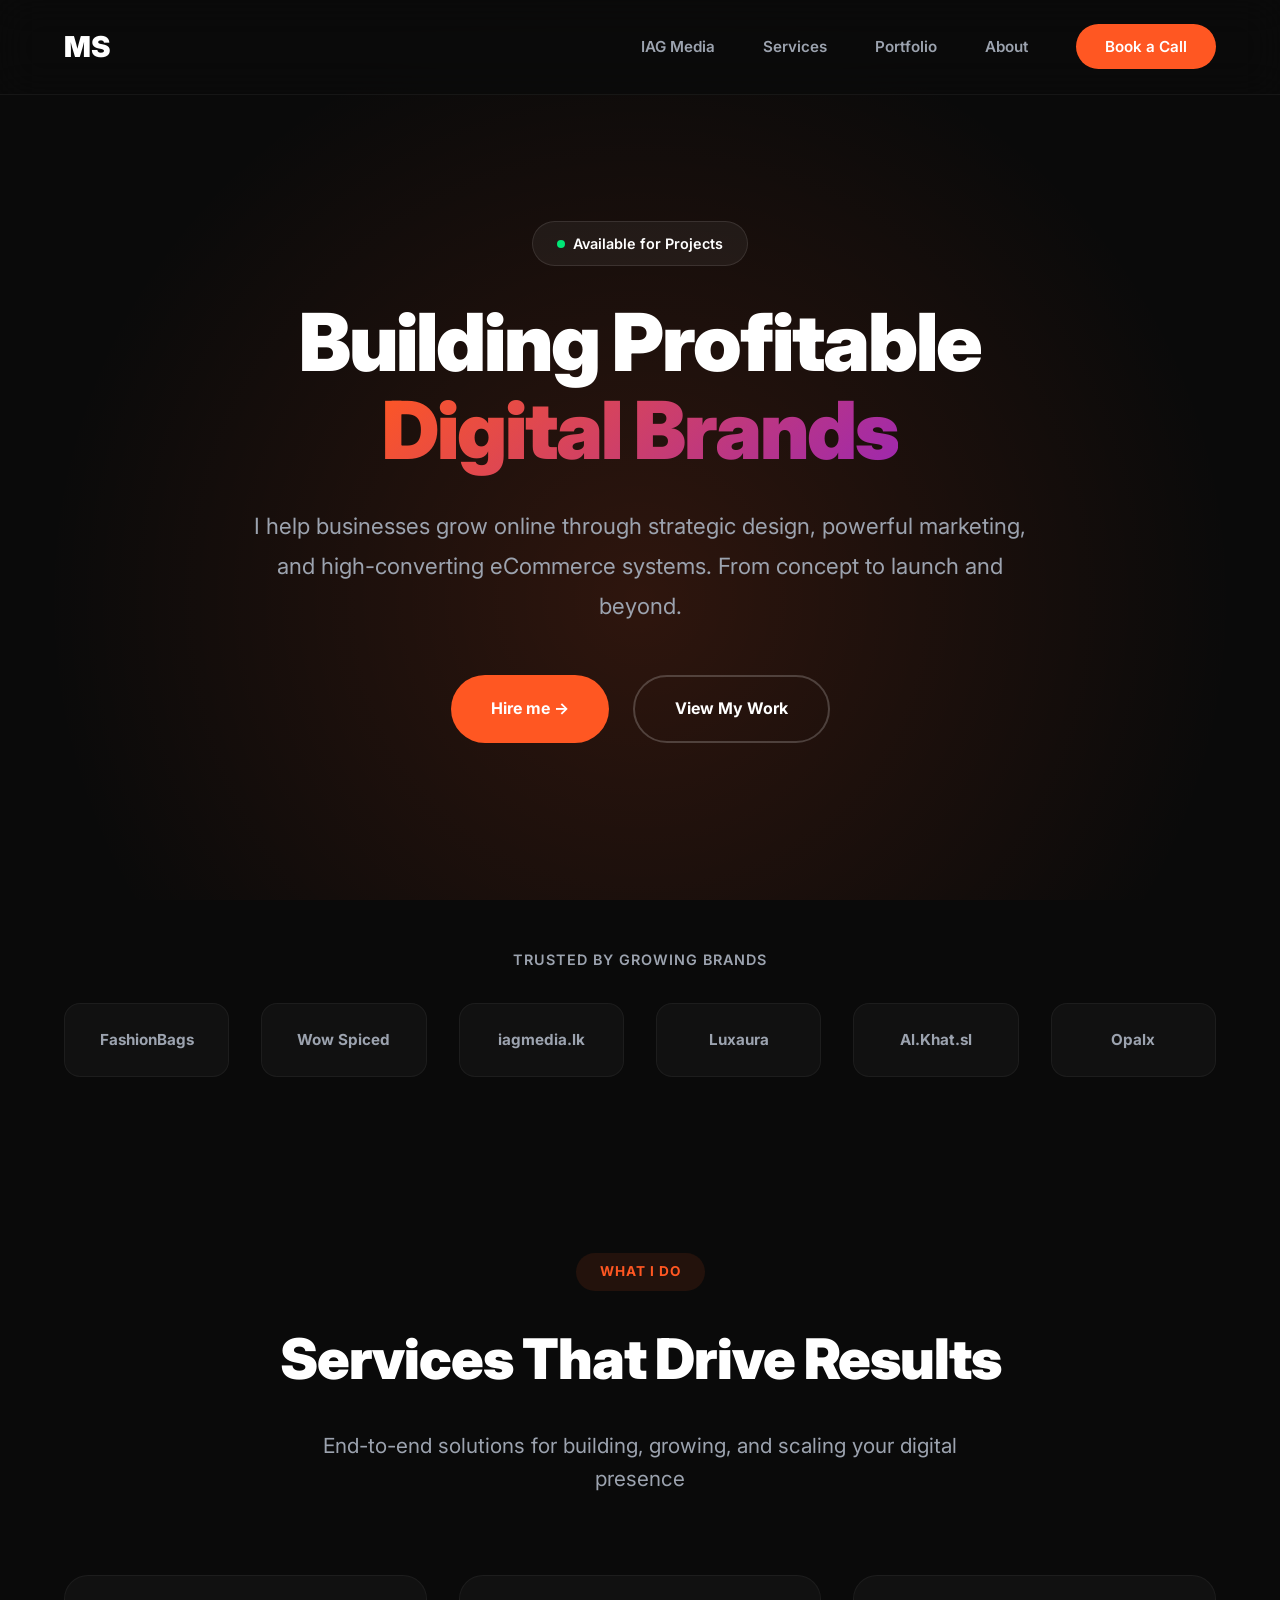
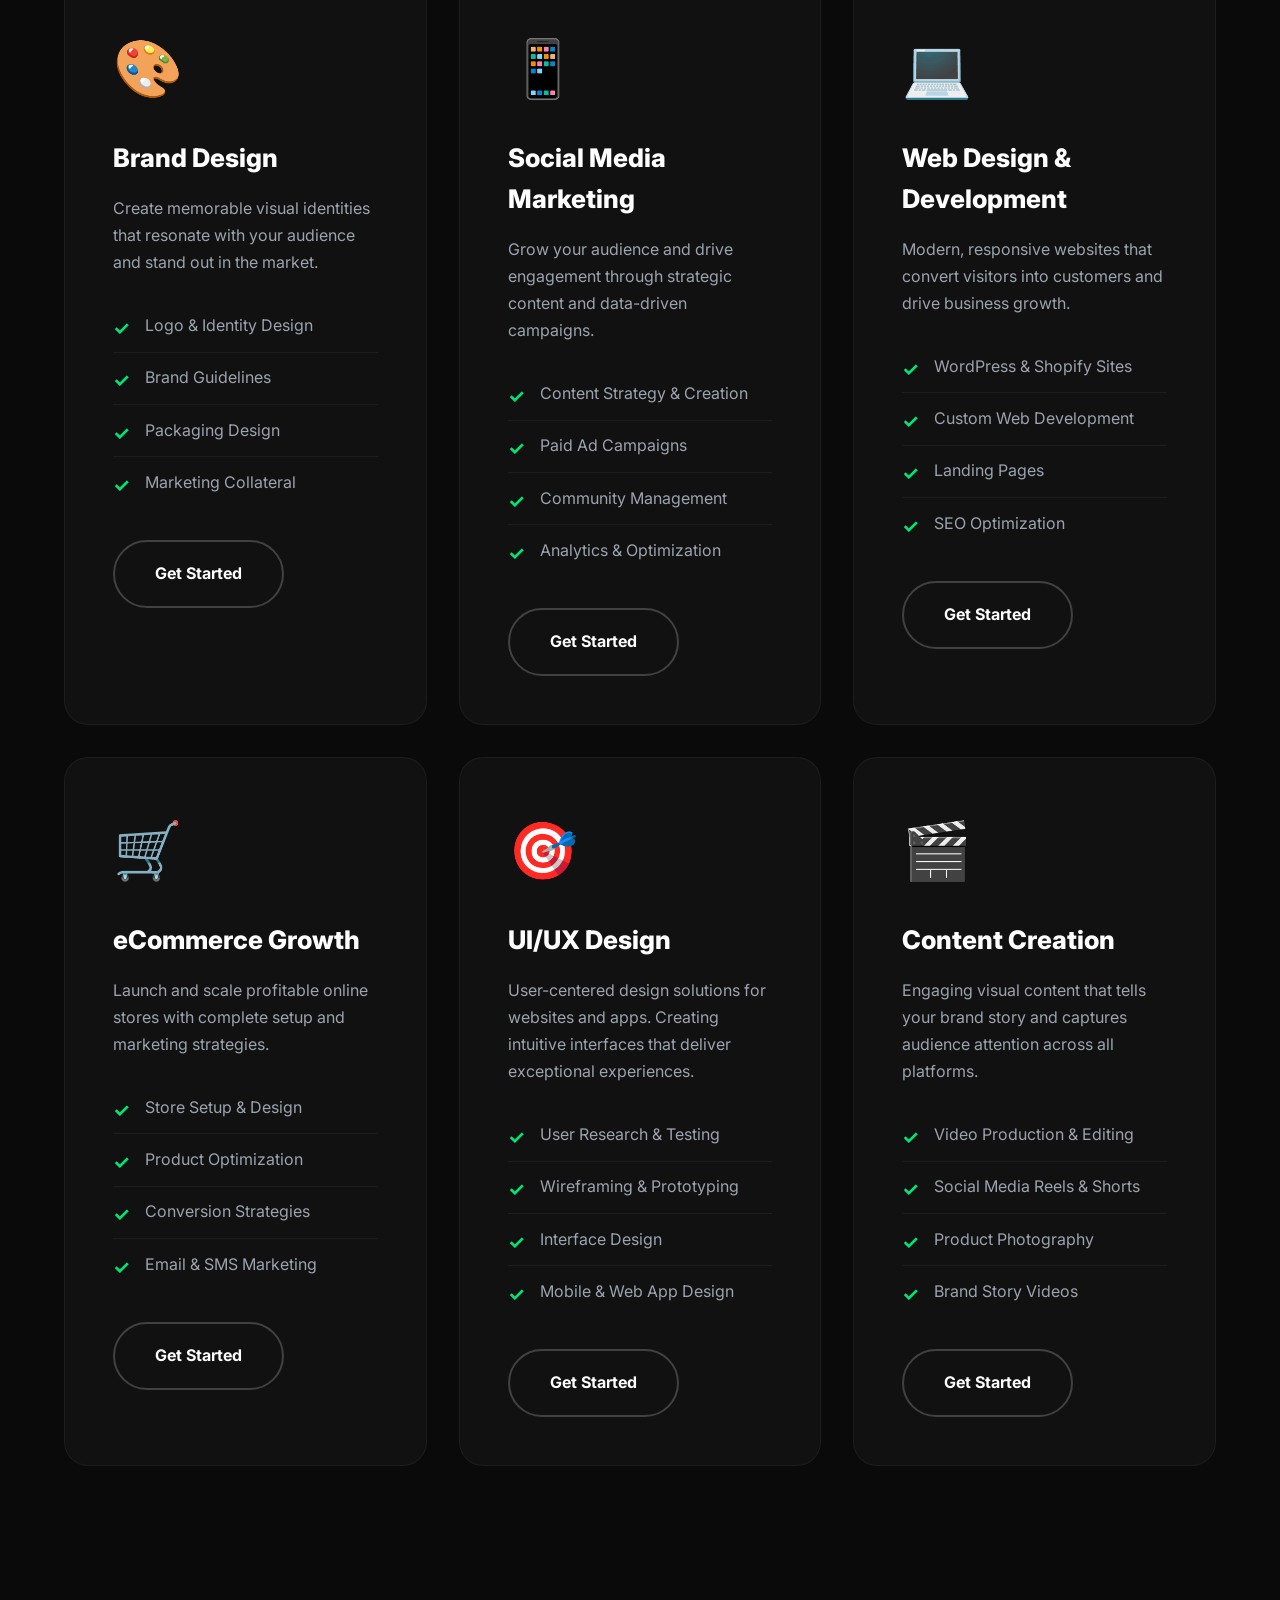
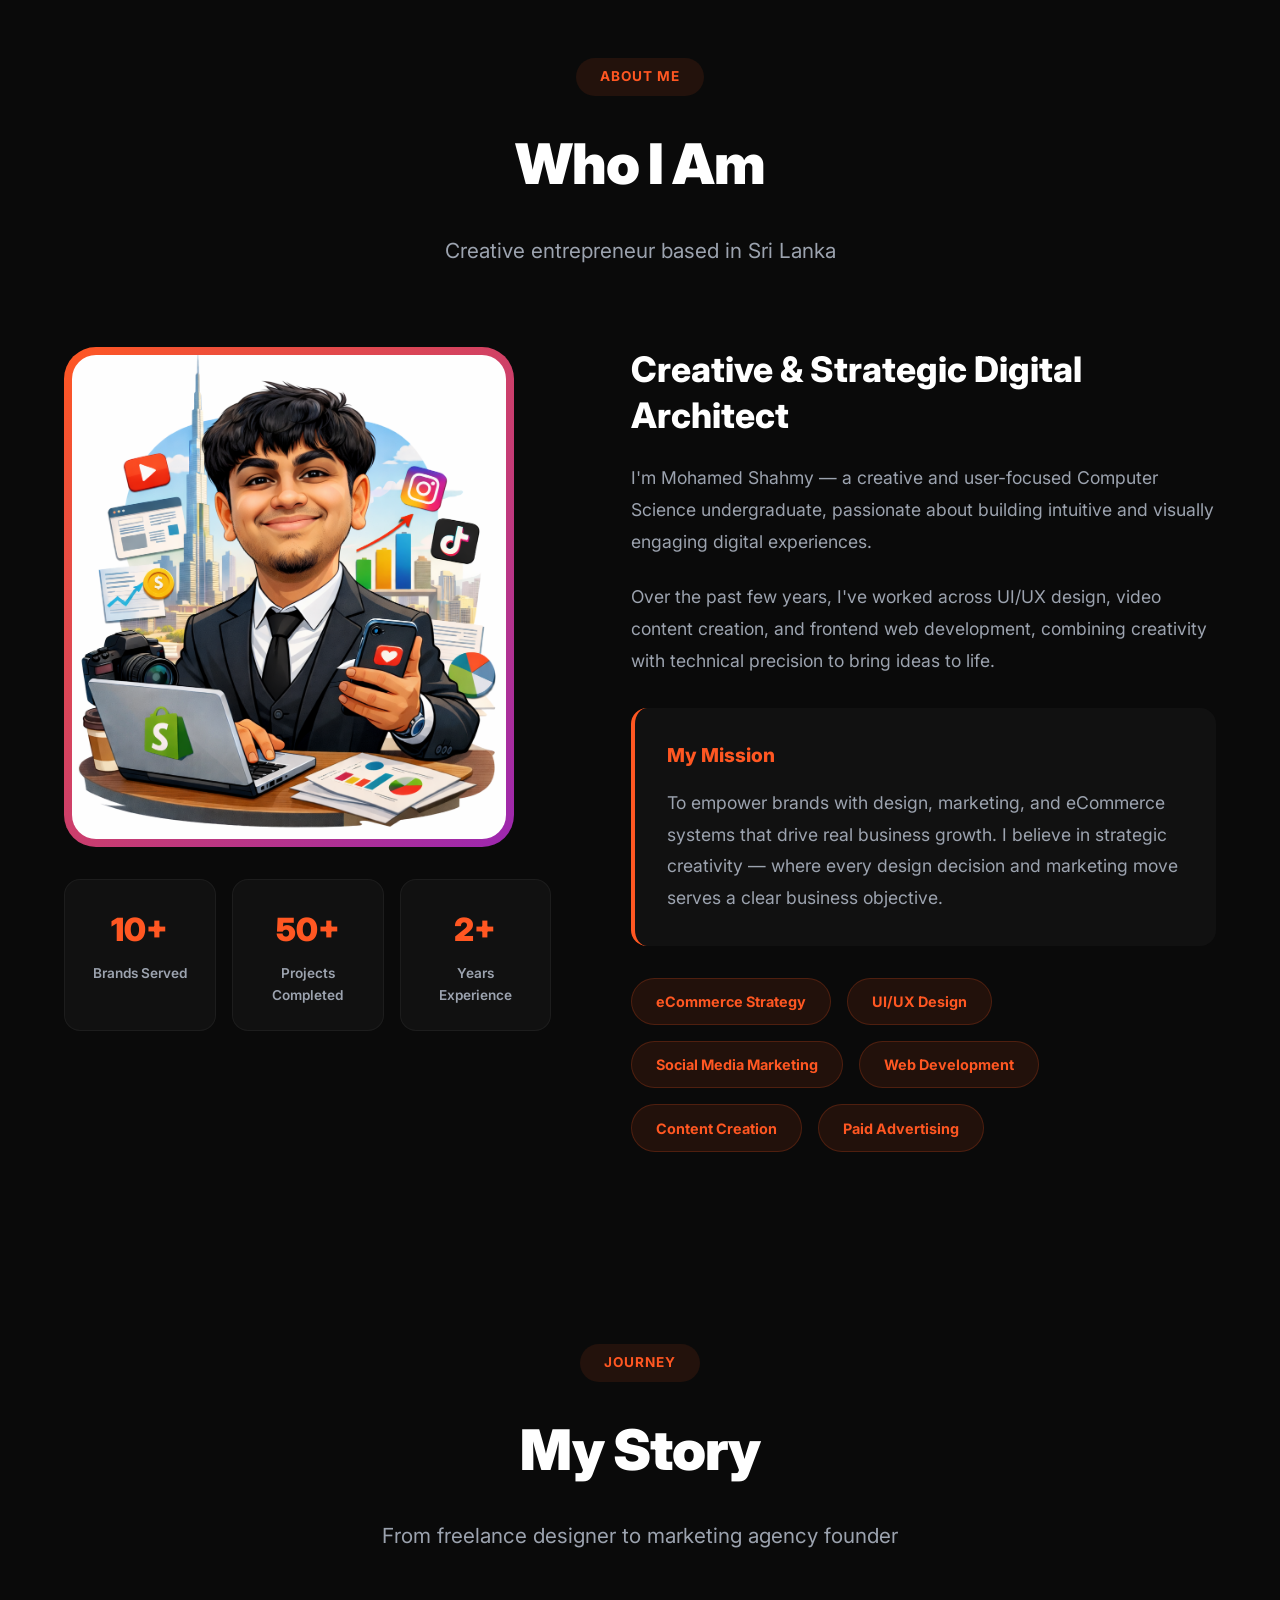
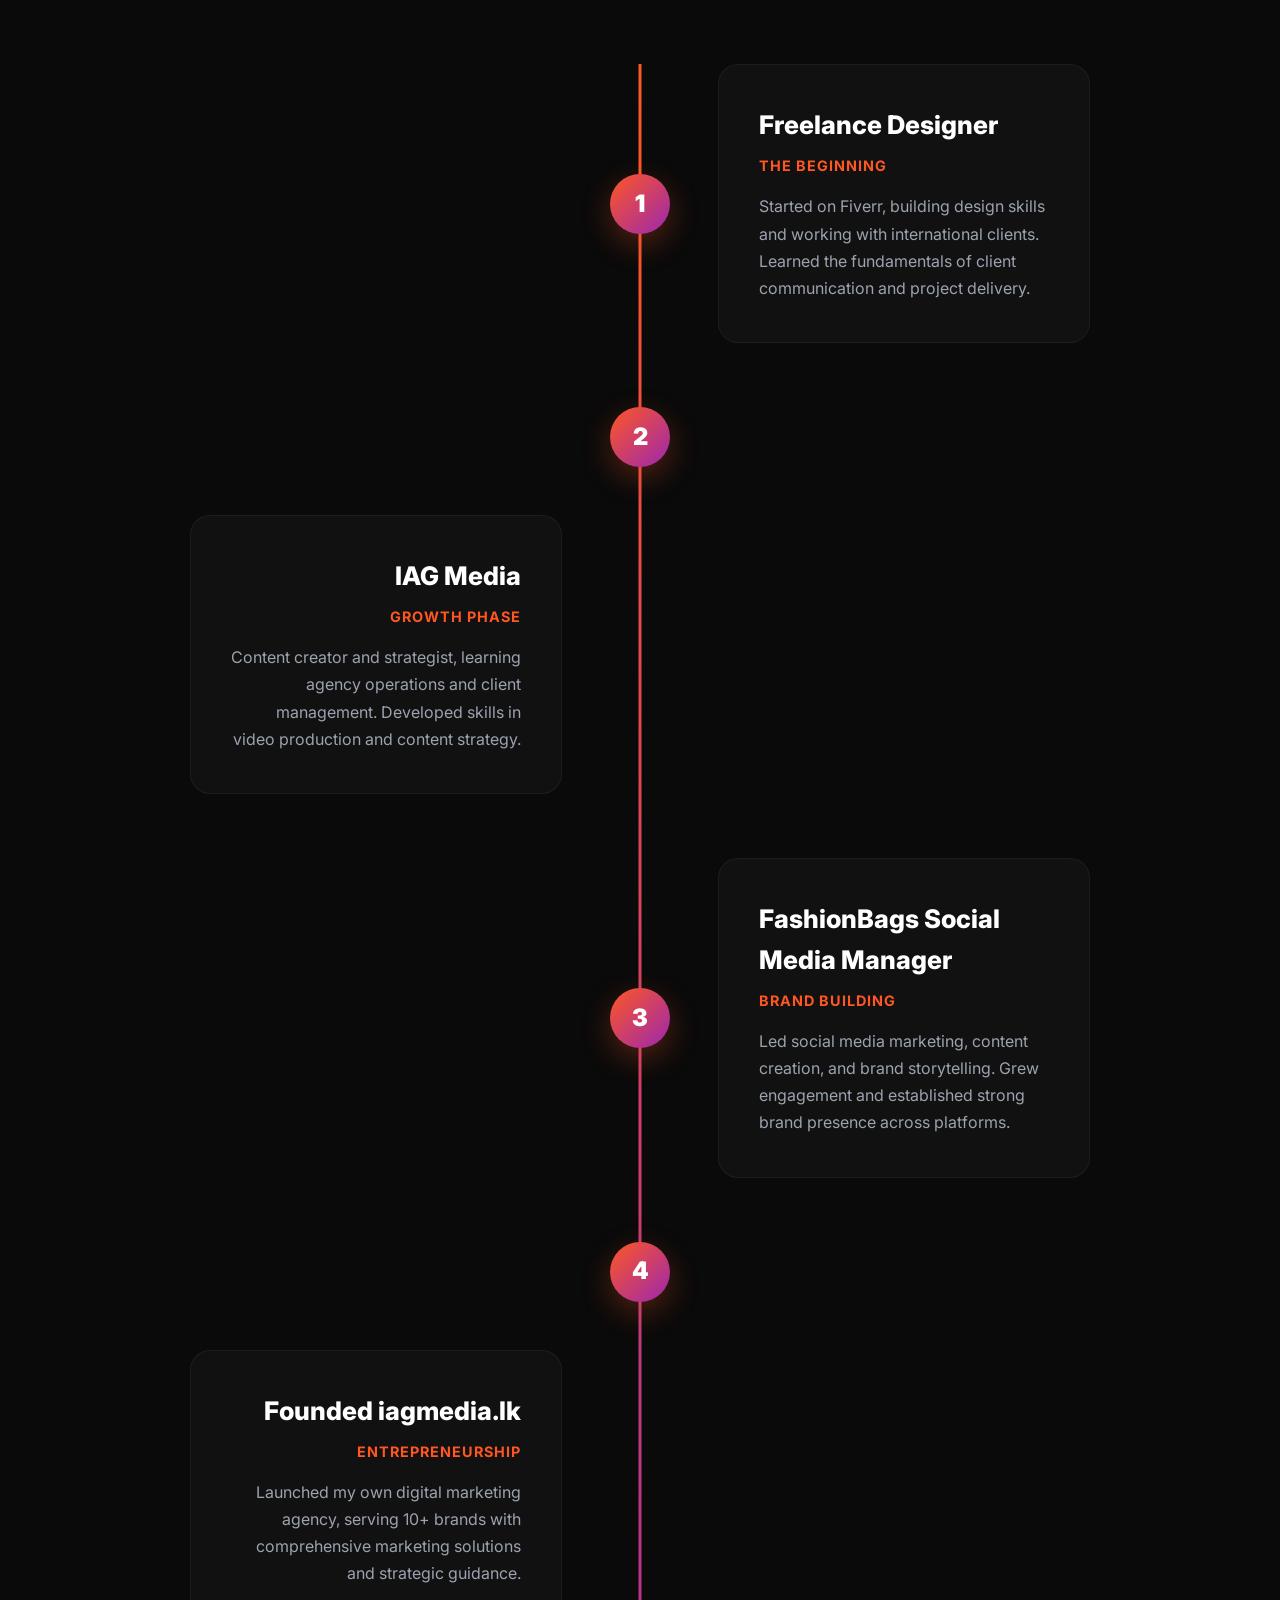
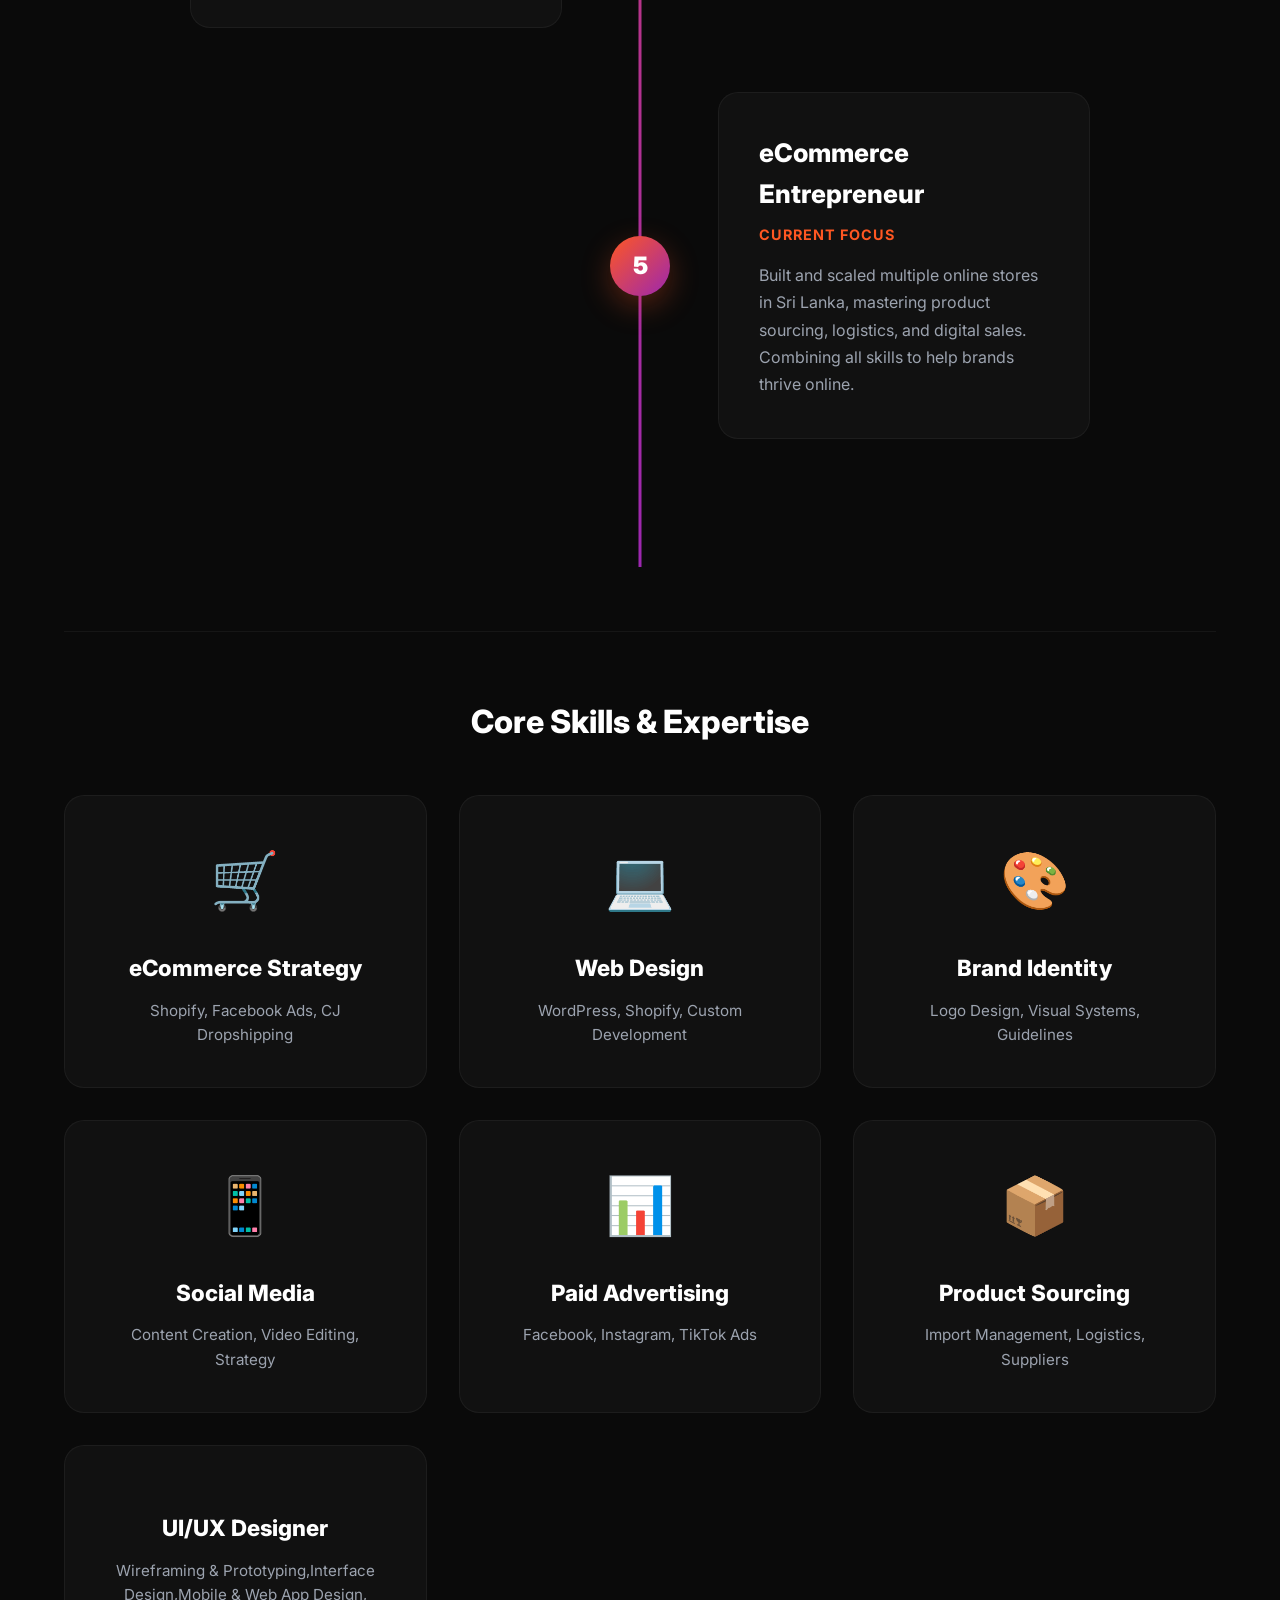
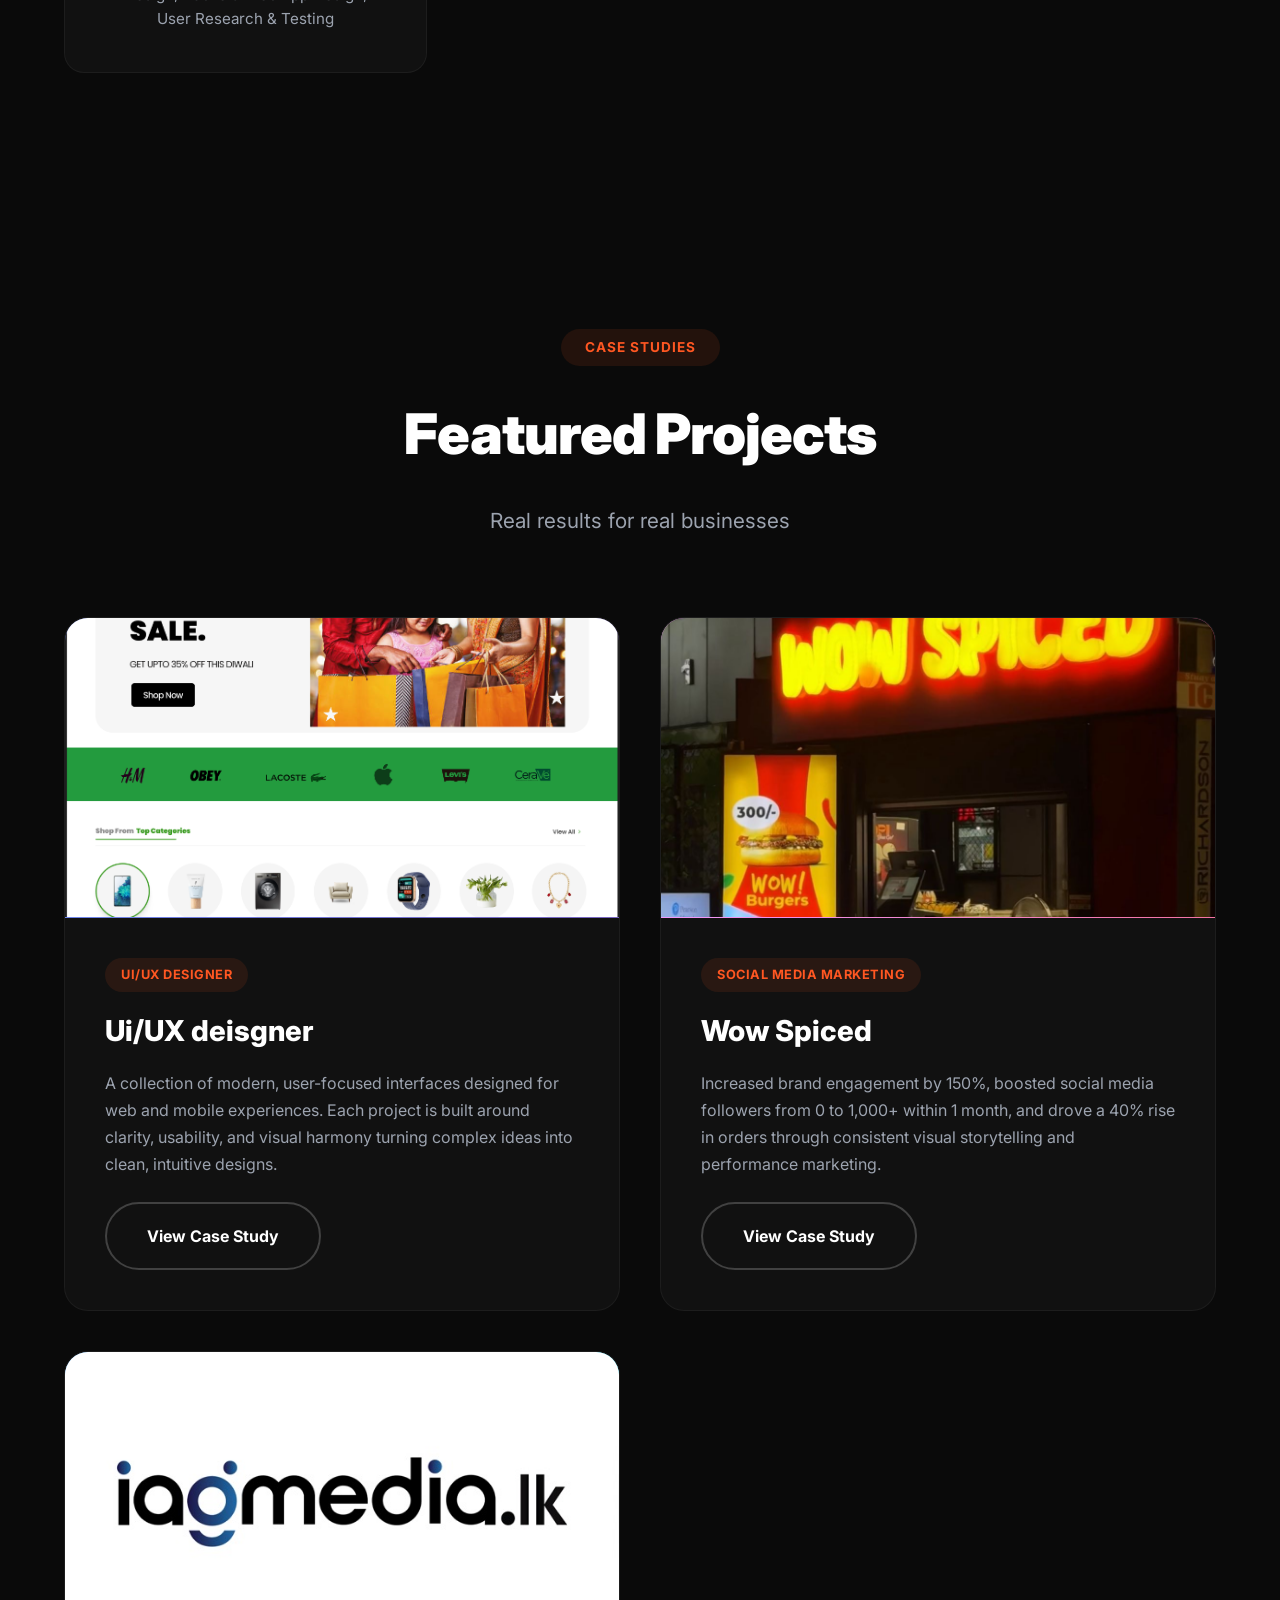
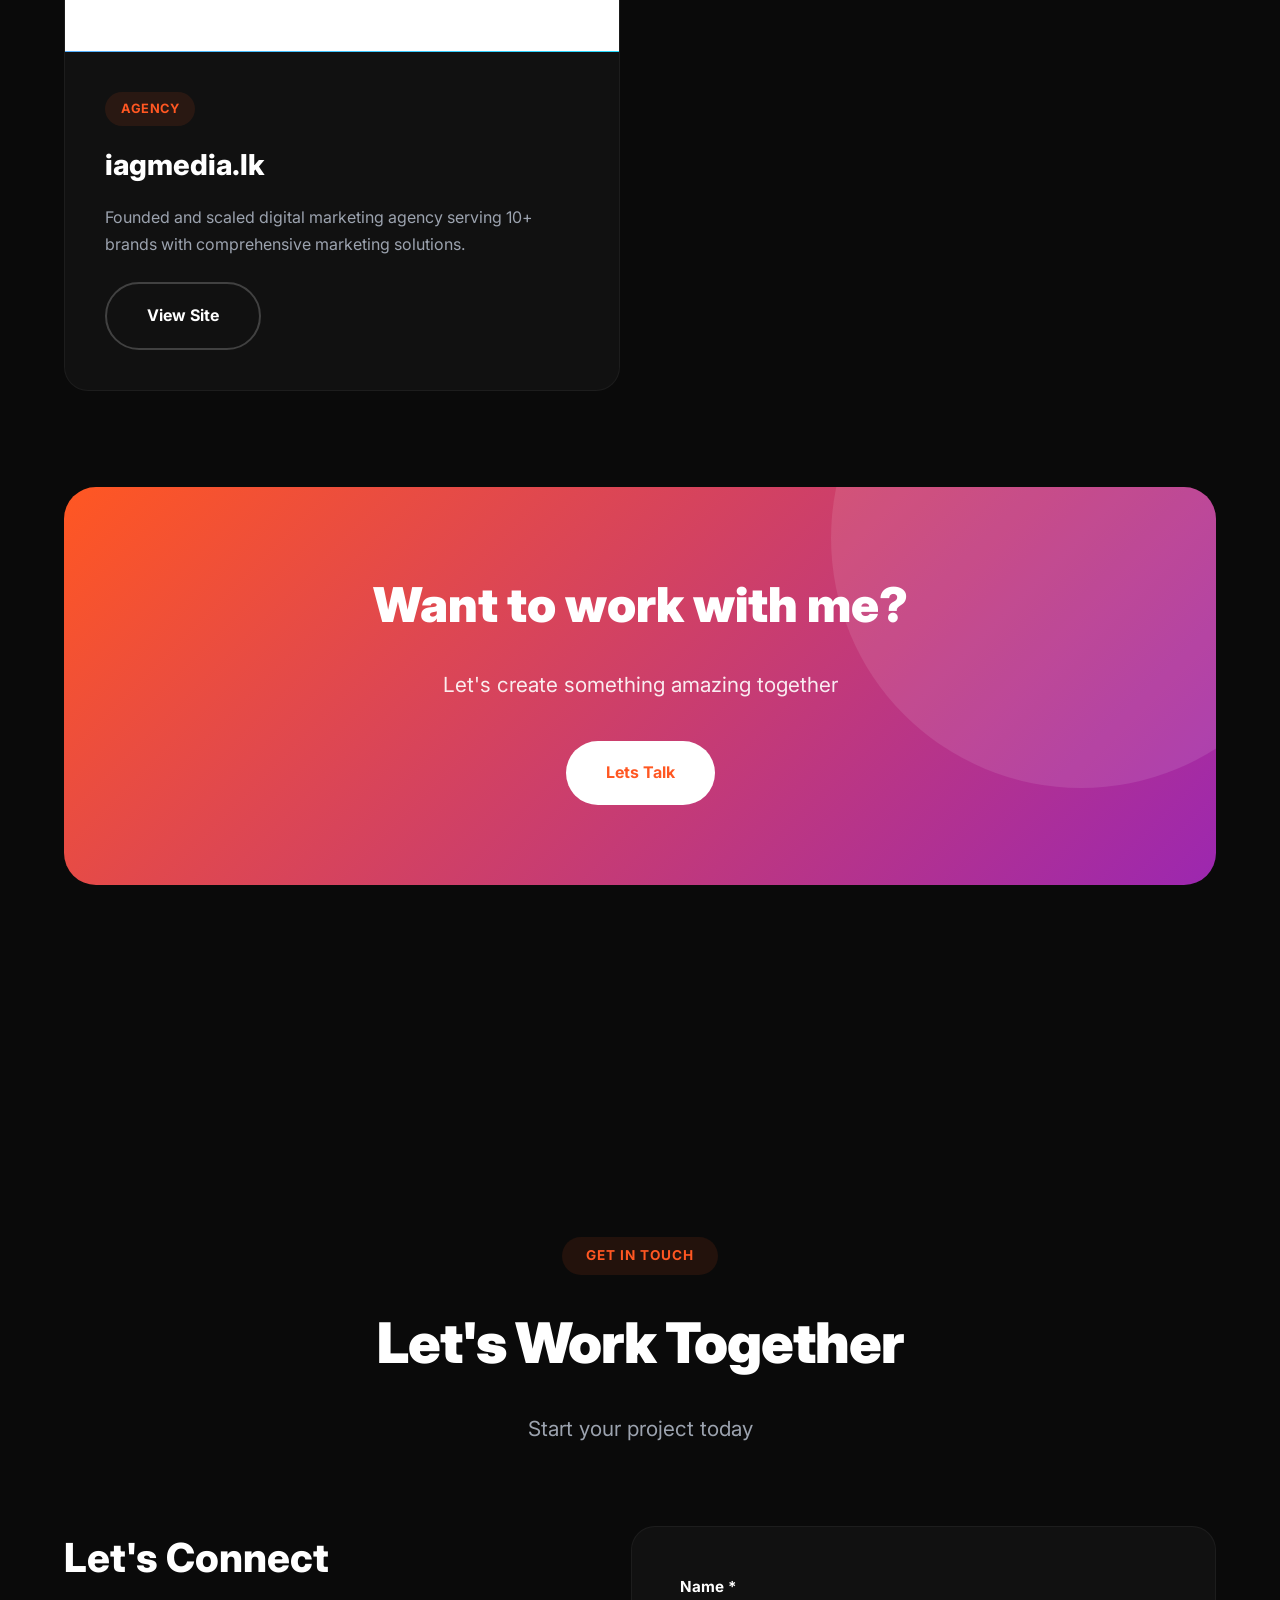
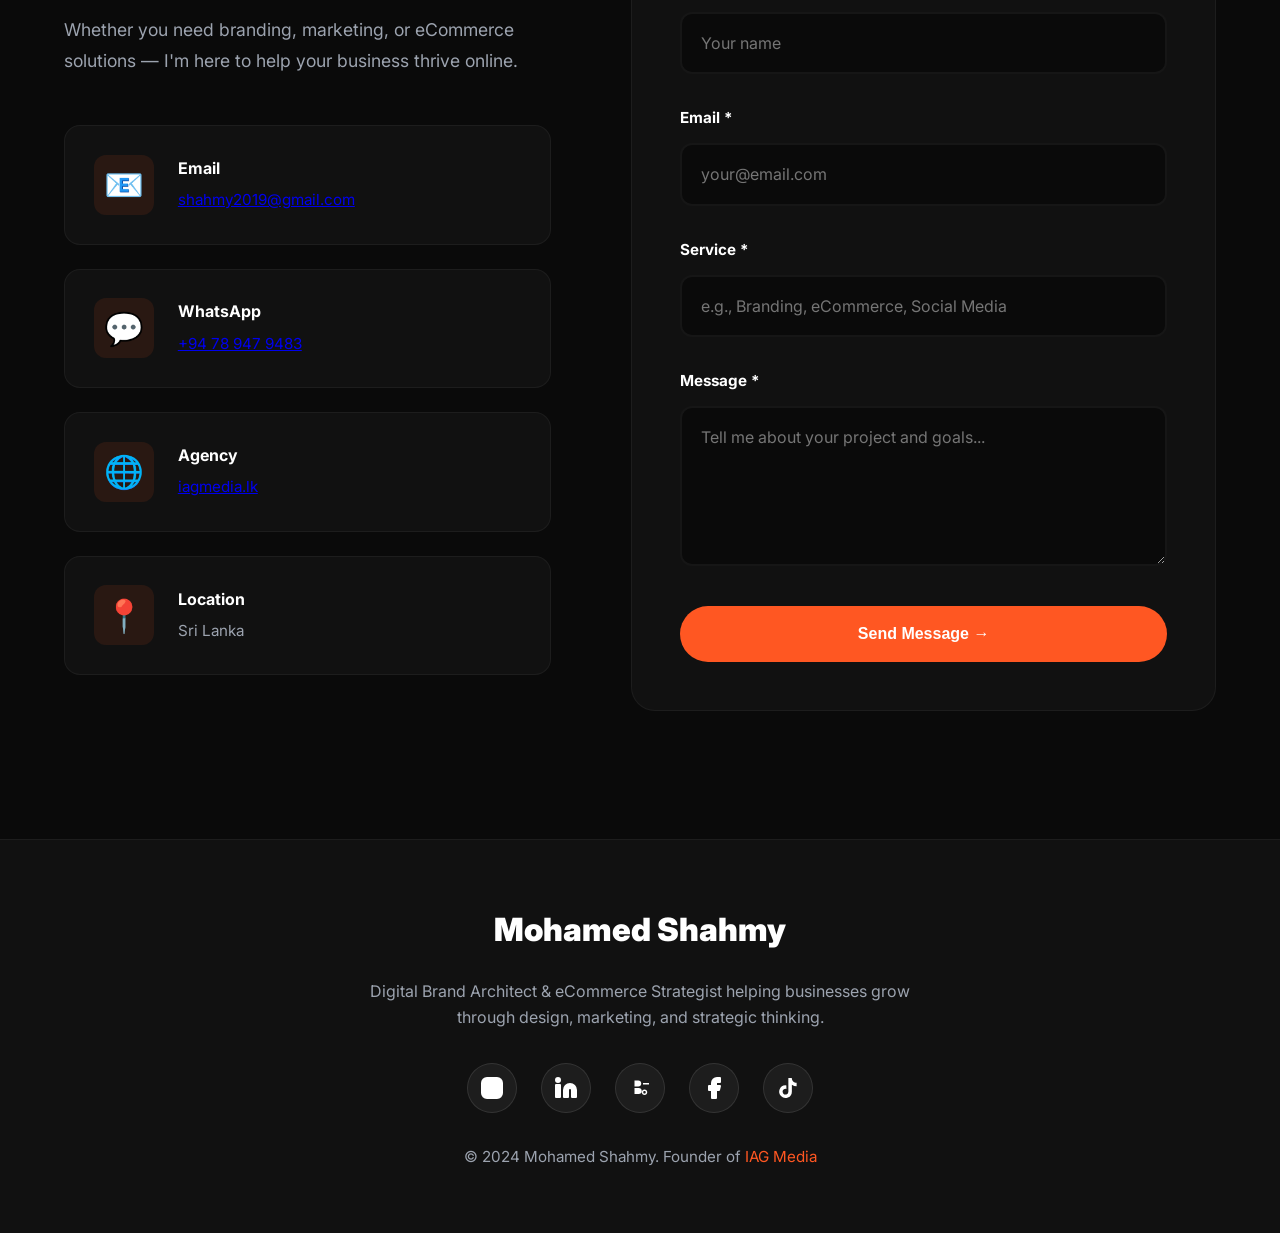
==== commit e57c2f40: "Updated profile photo" ====
--- a/index.html
+++ b/index.html
@@ -1,6 +1,16 @@
 <!DOCTYPE html>
 <html lang="en">
 <head>
+    <!-- Google tag (gtag.js) -->
+<script async src="https://www.googletagmanager.com/gtag/js?id=G-2MVM7VKYSH"></script>
+<script>
+  window.dataLayer = window.dataLayer || [];
+  function gtag(){dataLayer.push(arguments);}
+  gtag('js', new Date());
+
+  gtag('config', 'G-2MVM7VKYSH');
+</script>
+
     <meta charset="UTF-8">
     <meta name="viewport" content="width=device-width, initial-scale=1.0">
     <title>Mohamed Shahmy | UI/UX Designer & E-commerce Builder</title>
@@ -713,6 +723,7 @@
             color: var(--accent-orange);
             text-decoration: none;
         }
+
 
 
         /* About Section Styles */
@@ -1082,7 +1093,7 @@
             <ul>
                 <li><a href="iagmedia.html">IAG Media</a></li>
                 <li><a href="#services">Services</a></li>
-                <li><a href="#portfolio">Portfolio</a></li>
+                <li><a href="Portfolio.html">Portfolio</a></li>
                 <li><a href="#about">About</a></li>
                 <li><a href="#contact" class="nav-cta">Book a Call</a></li>
             </ul>
@@ -1229,7 +1240,7 @@
         <div class="about-grid">
             <div class="about-image-container">
                 <div class="about-image">
-                    <img src="Untitled design.png" alt="Mohamed Shahmy">
+                    <img src="prof2.png" alt="Mohamed Shahmy">
                 </div>
                 <div class="about-stats">
                     <div class="stat-card">
@@ -1382,7 +1393,7 @@
                     <span class="portfolio-tag">Ui/Ux Designer</span>
                     <h3>Ui/UX deisgner </h3>
                     <p>A collection of modern, user-focused interfaces designed for web and mobile experiences. Each project is built around clarity, usability, and visual harmony turning complex ideas into clean, intuitive designs. </p>
-                    <a href="#contact" class="btn btn-secondary">View Case Study</a>
+                    <a href="Portfolio.html" class="btn btn-secondary">View Case Study</a>
                 </div>
             </div>
 
@@ -1392,7 +1403,7 @@
                     <span class="portfolio-tag">Social Media Marketing</span>
                     <h3>Wow Spiced</h3>
                     <p>Increased brand engagement by 150%, boosted social media followers from 0 to 1,000+ within 1 month, and drove a 40% rise in orders through consistent visual storytelling and performance marketing.</p>
-                    <a href="#contact" class="btn btn-secondary">View Case Study</a>
+                    <a href="Portfolio.html" class="btn btn-secondary">View Case Study</a>
                 </div>
             </div>
 
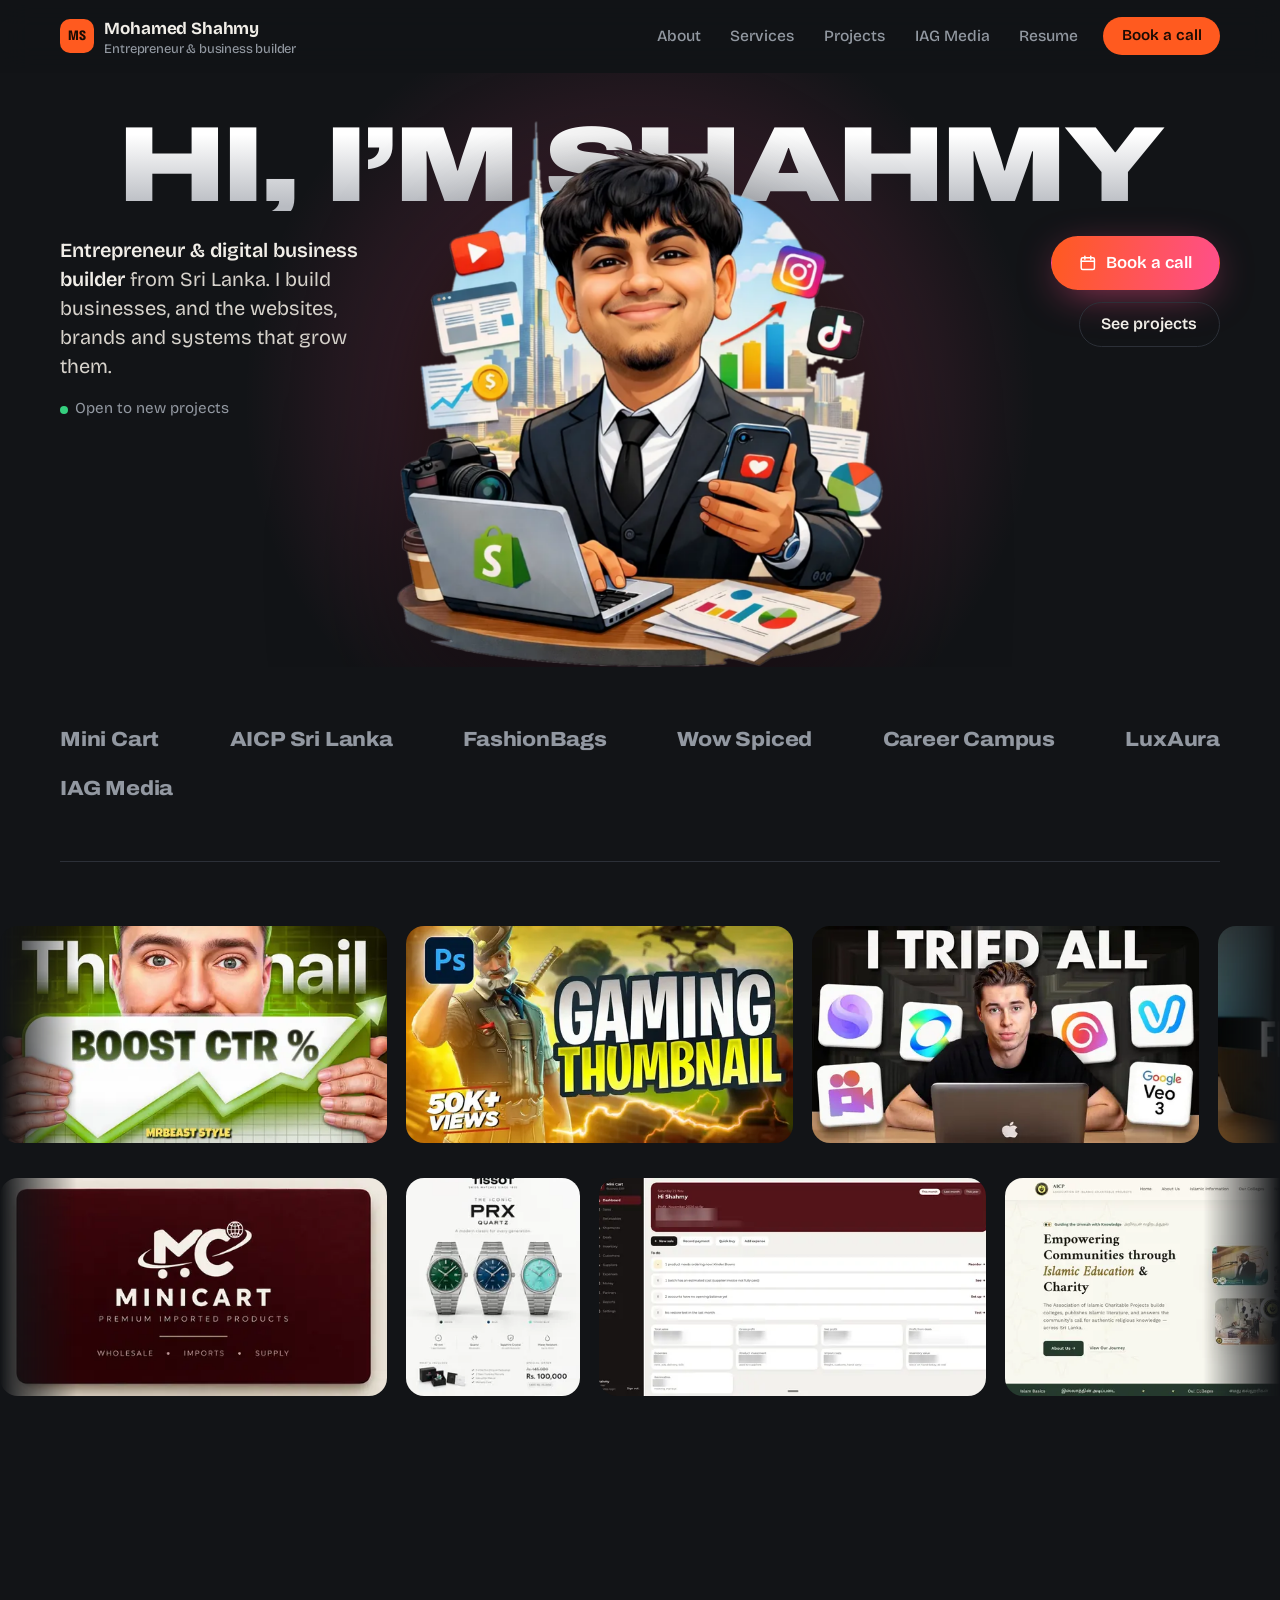
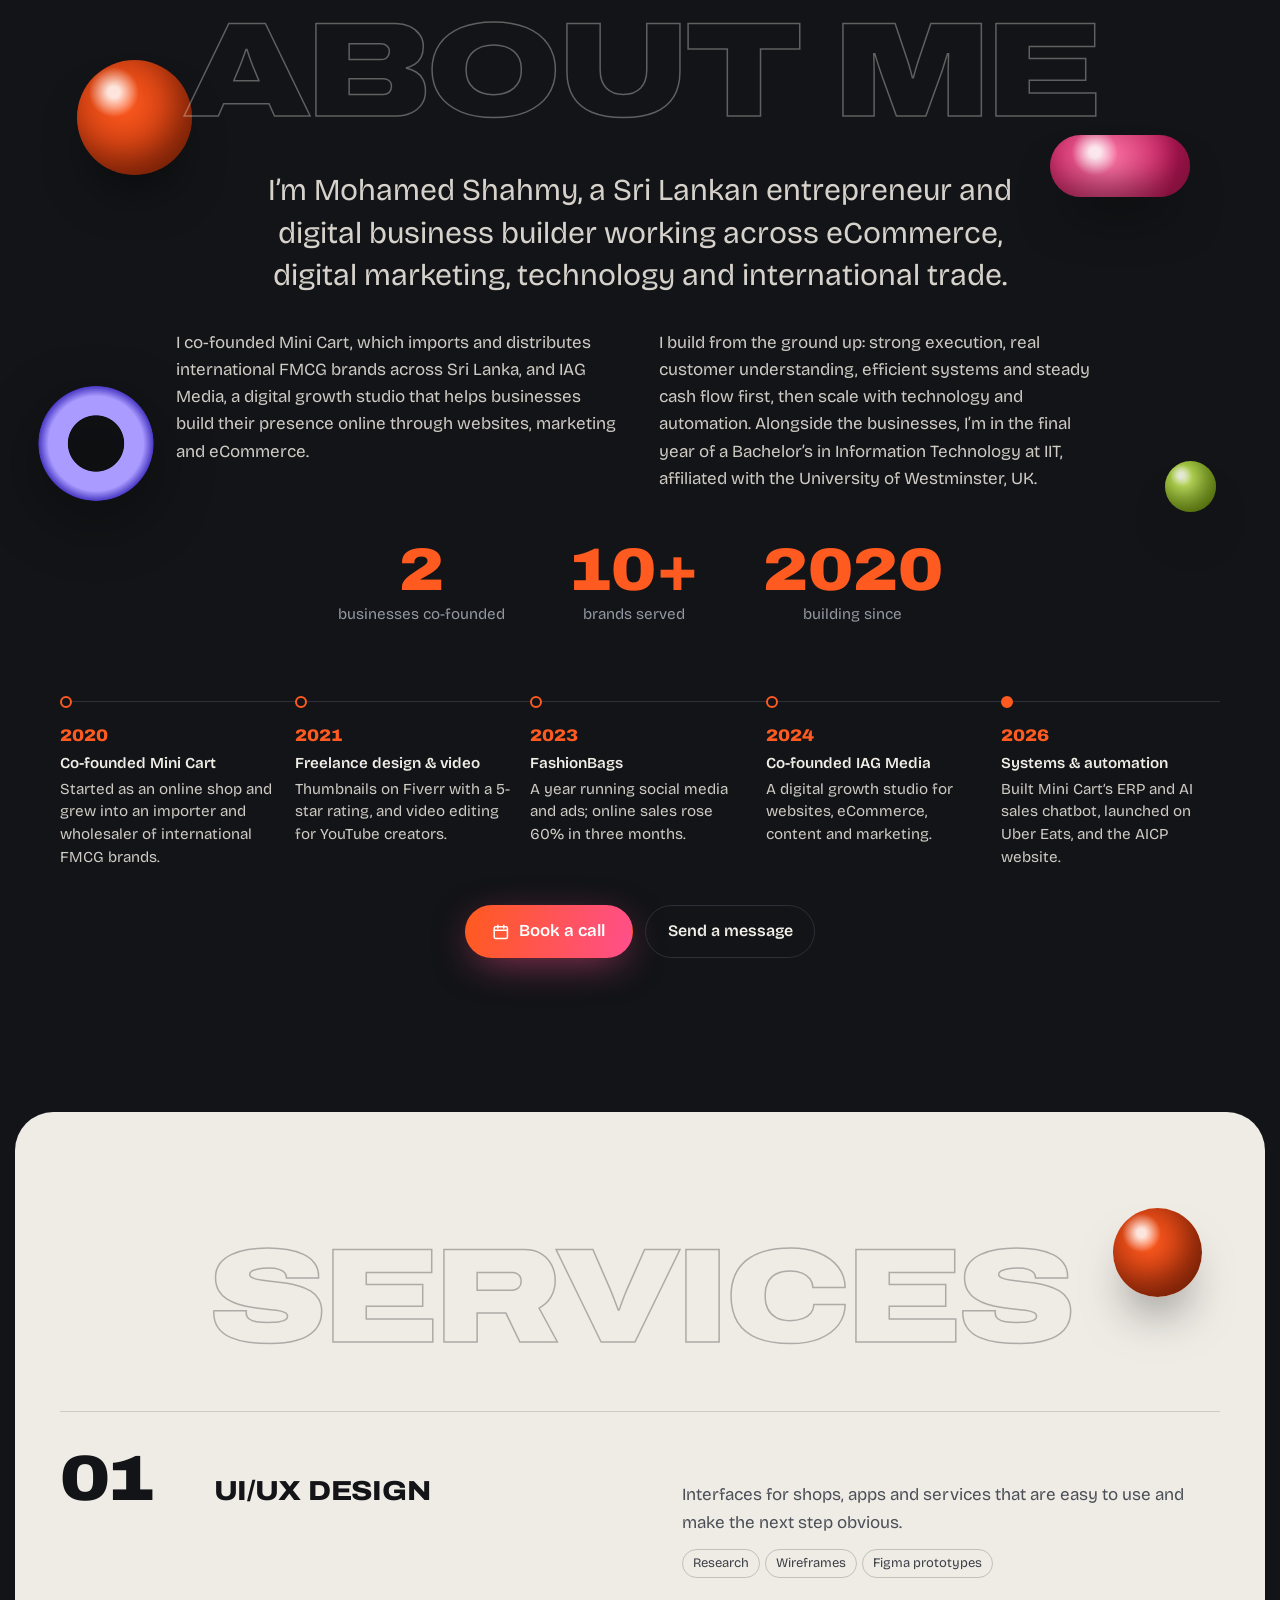
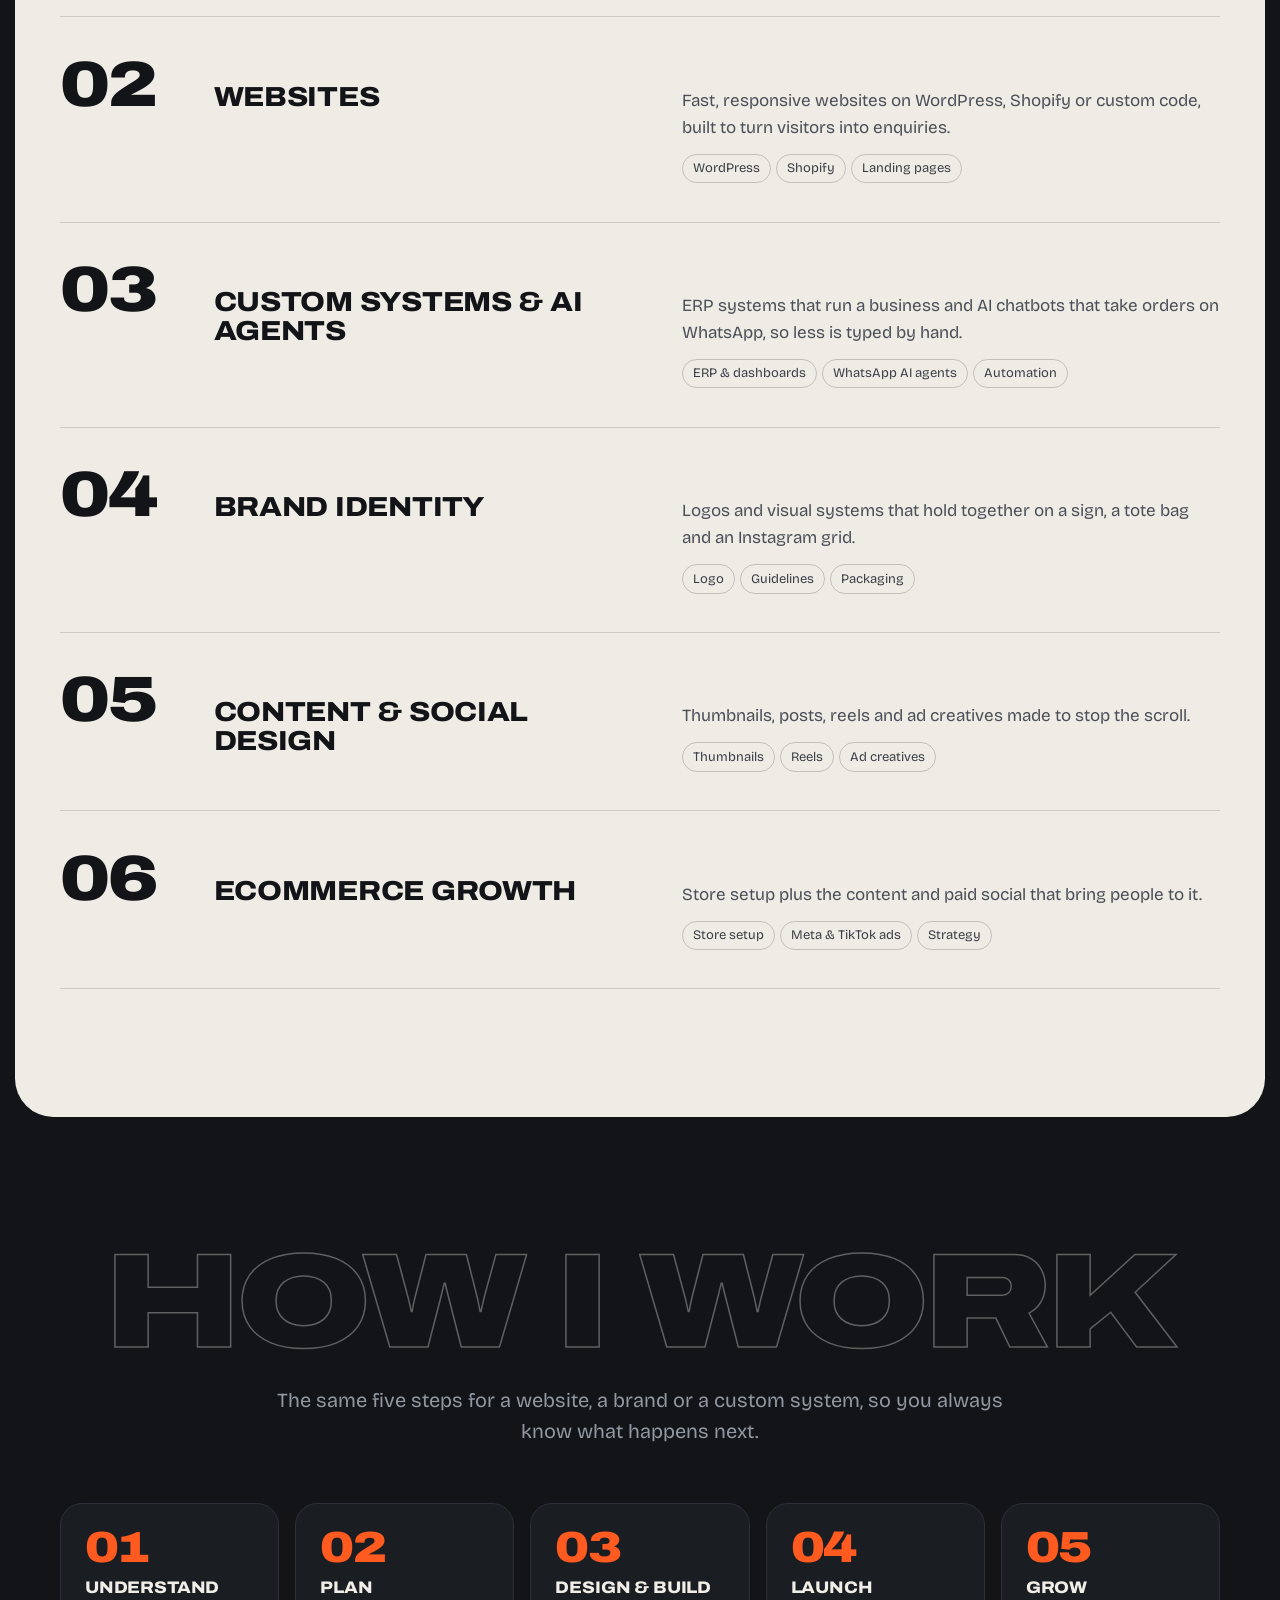
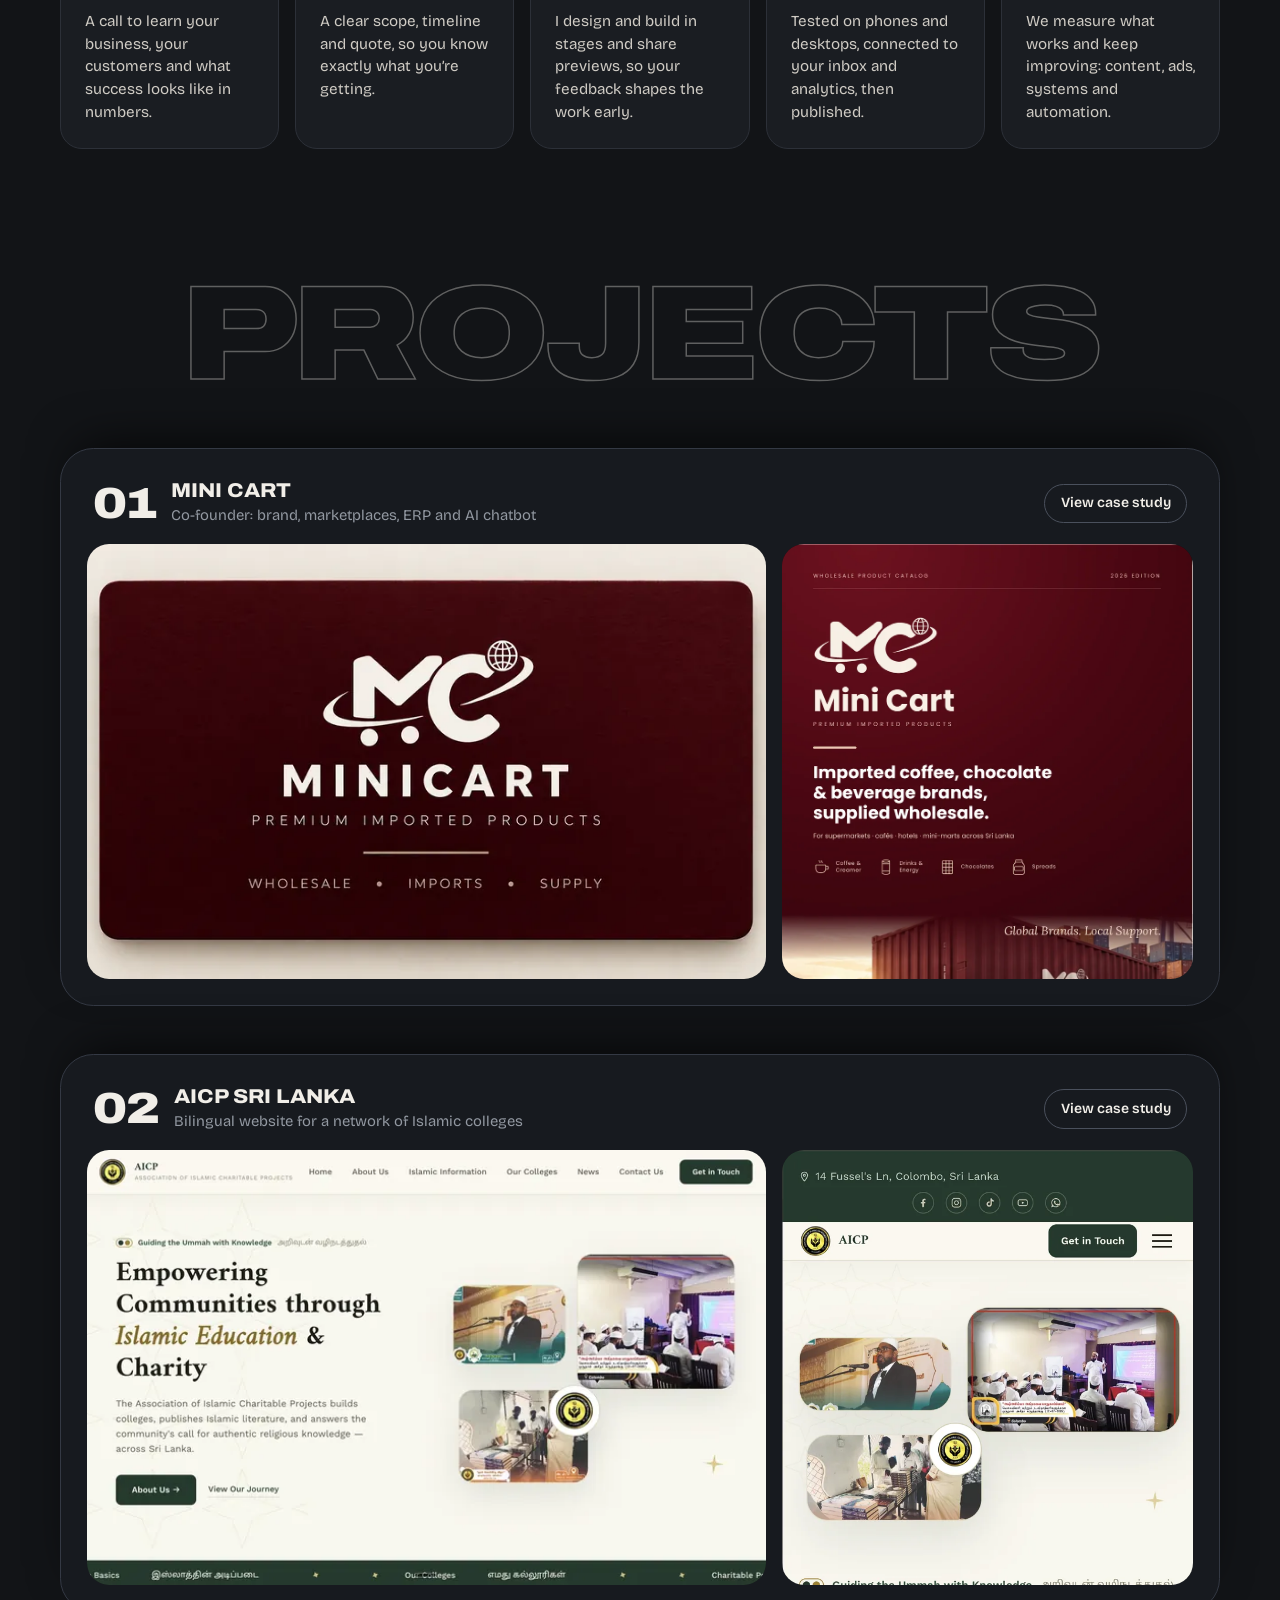
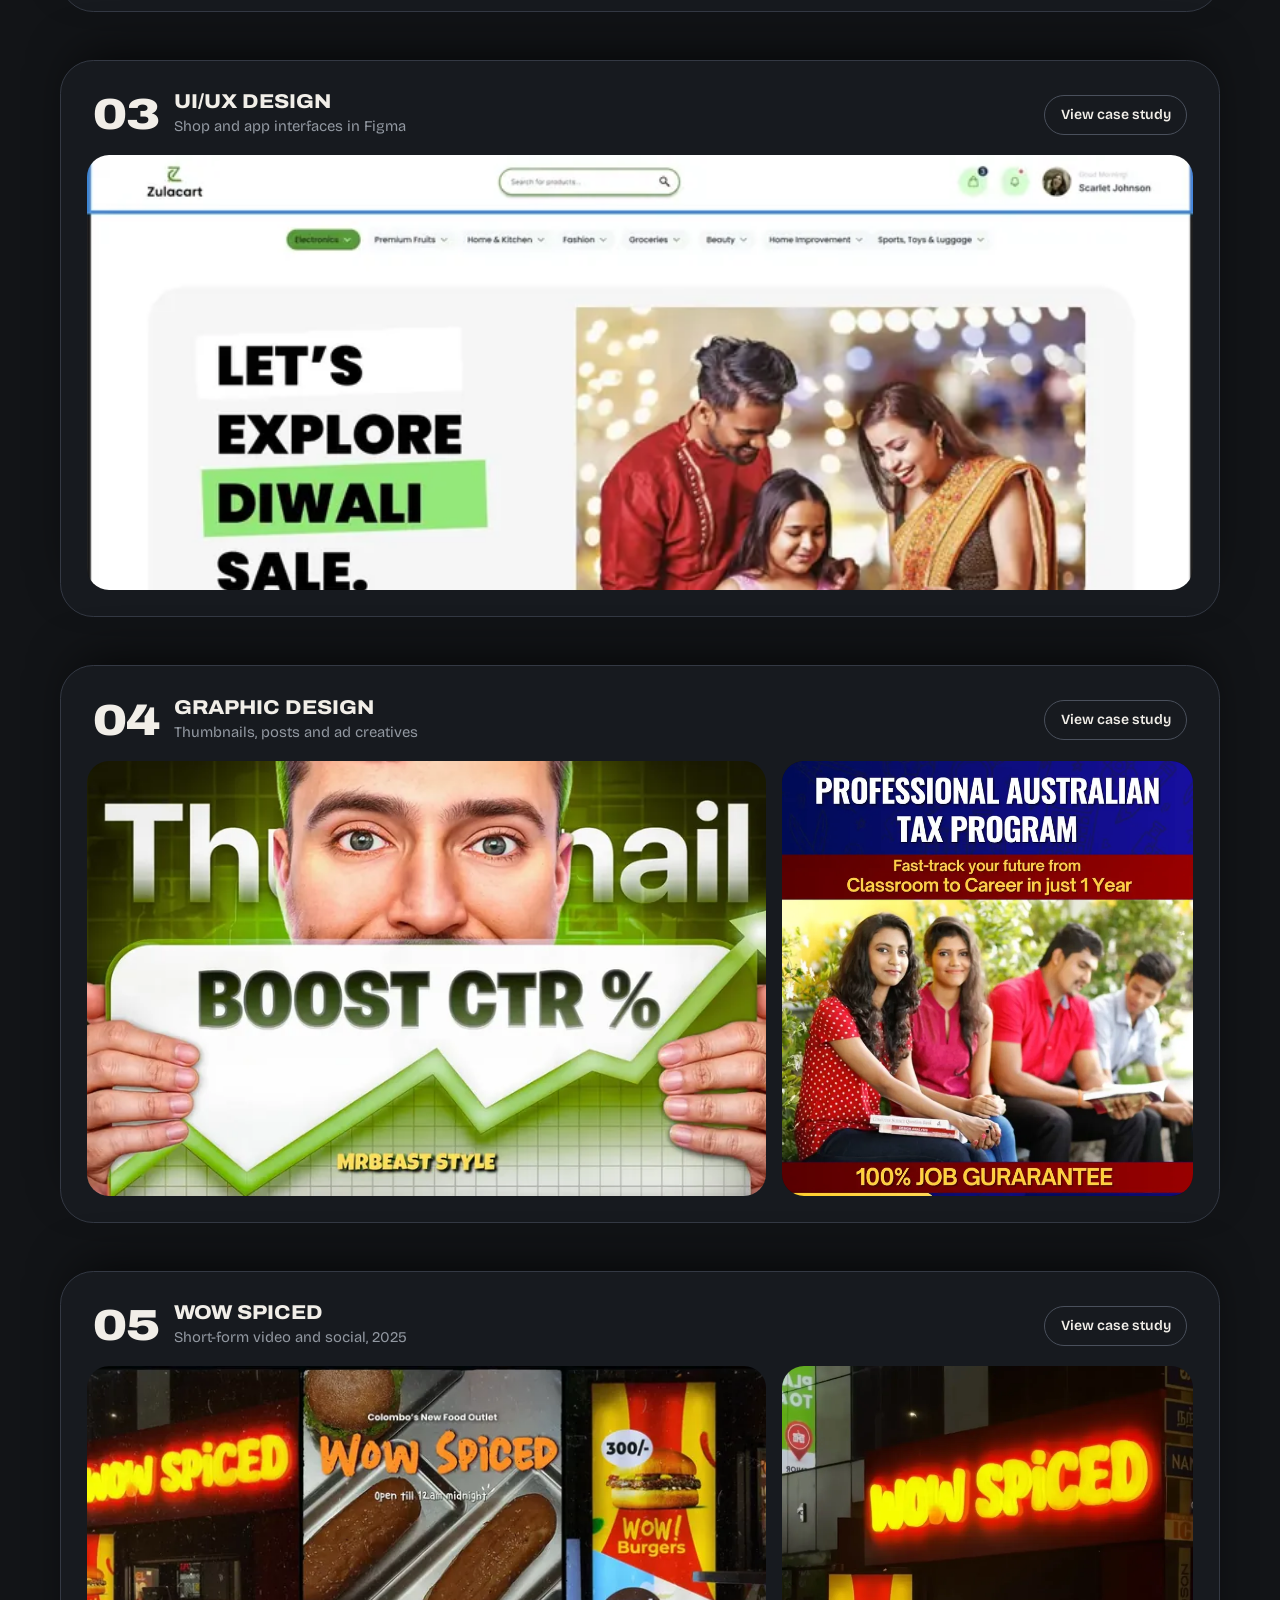
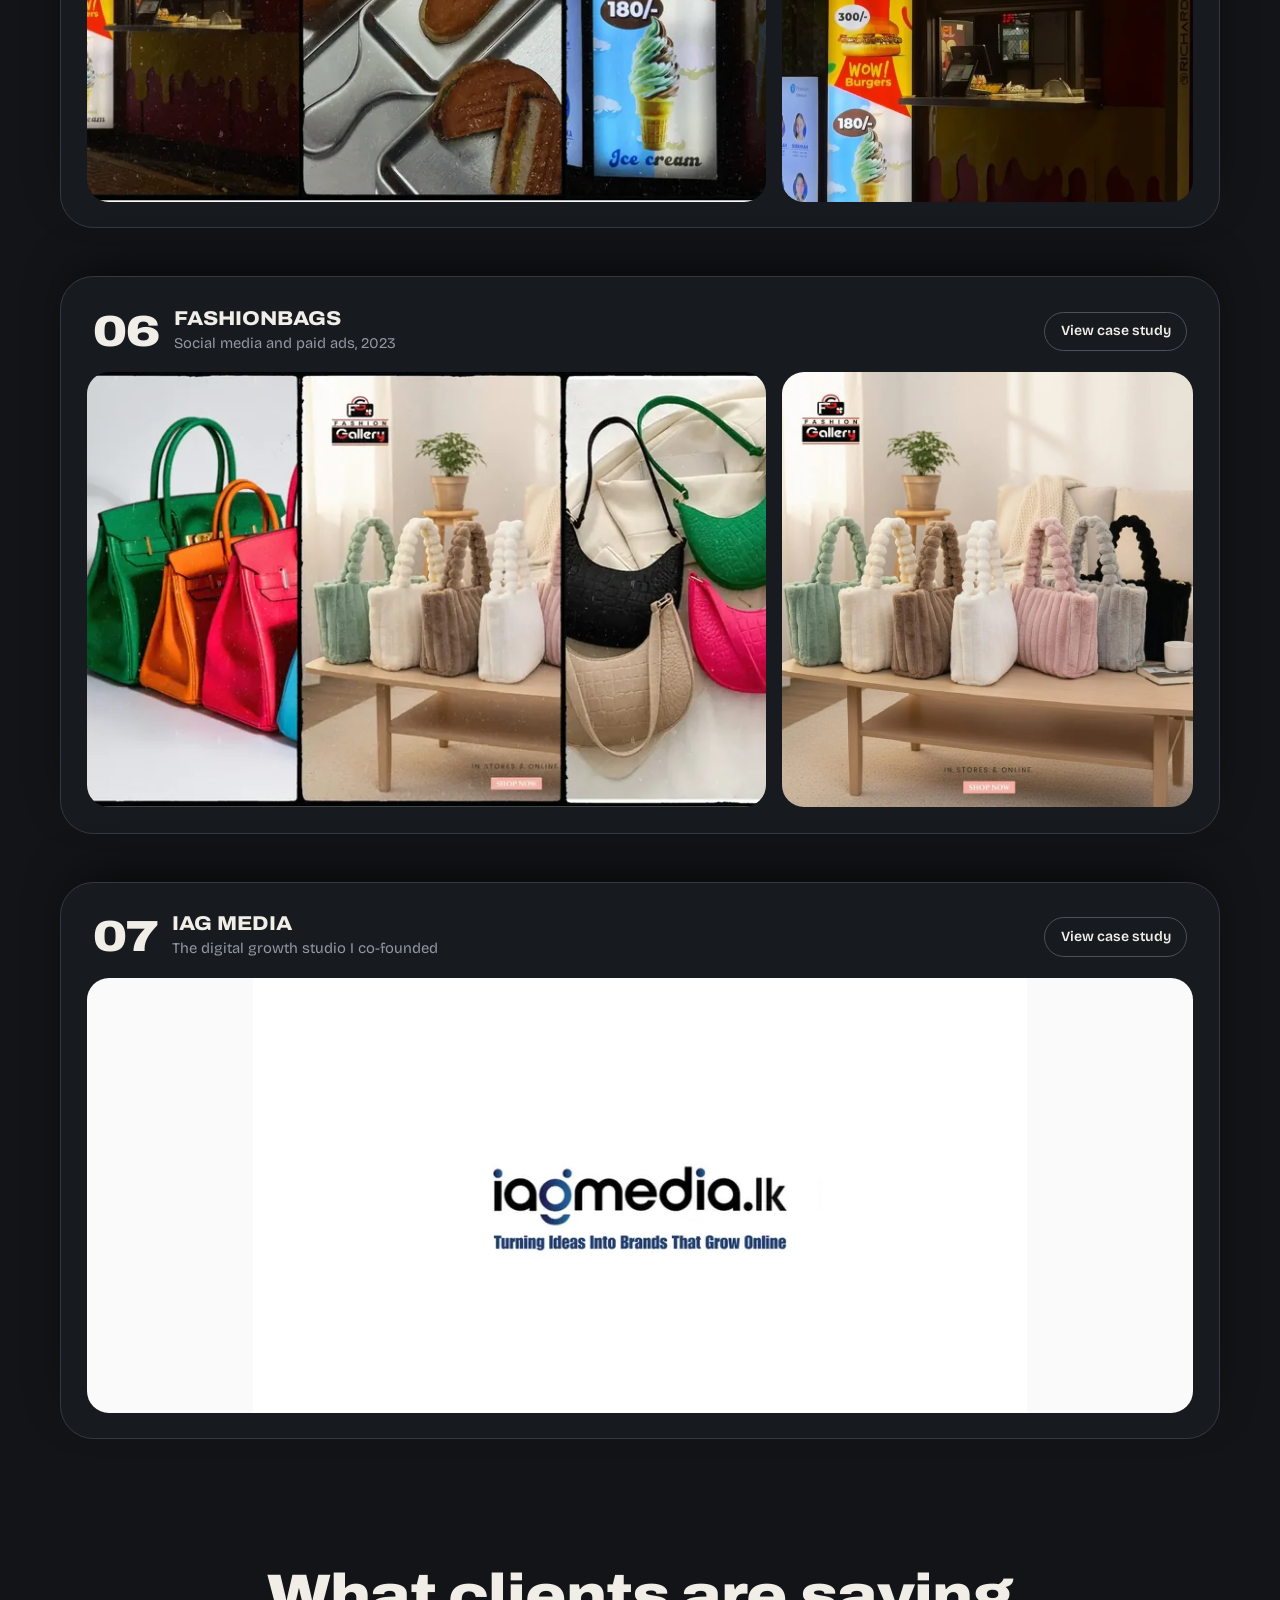
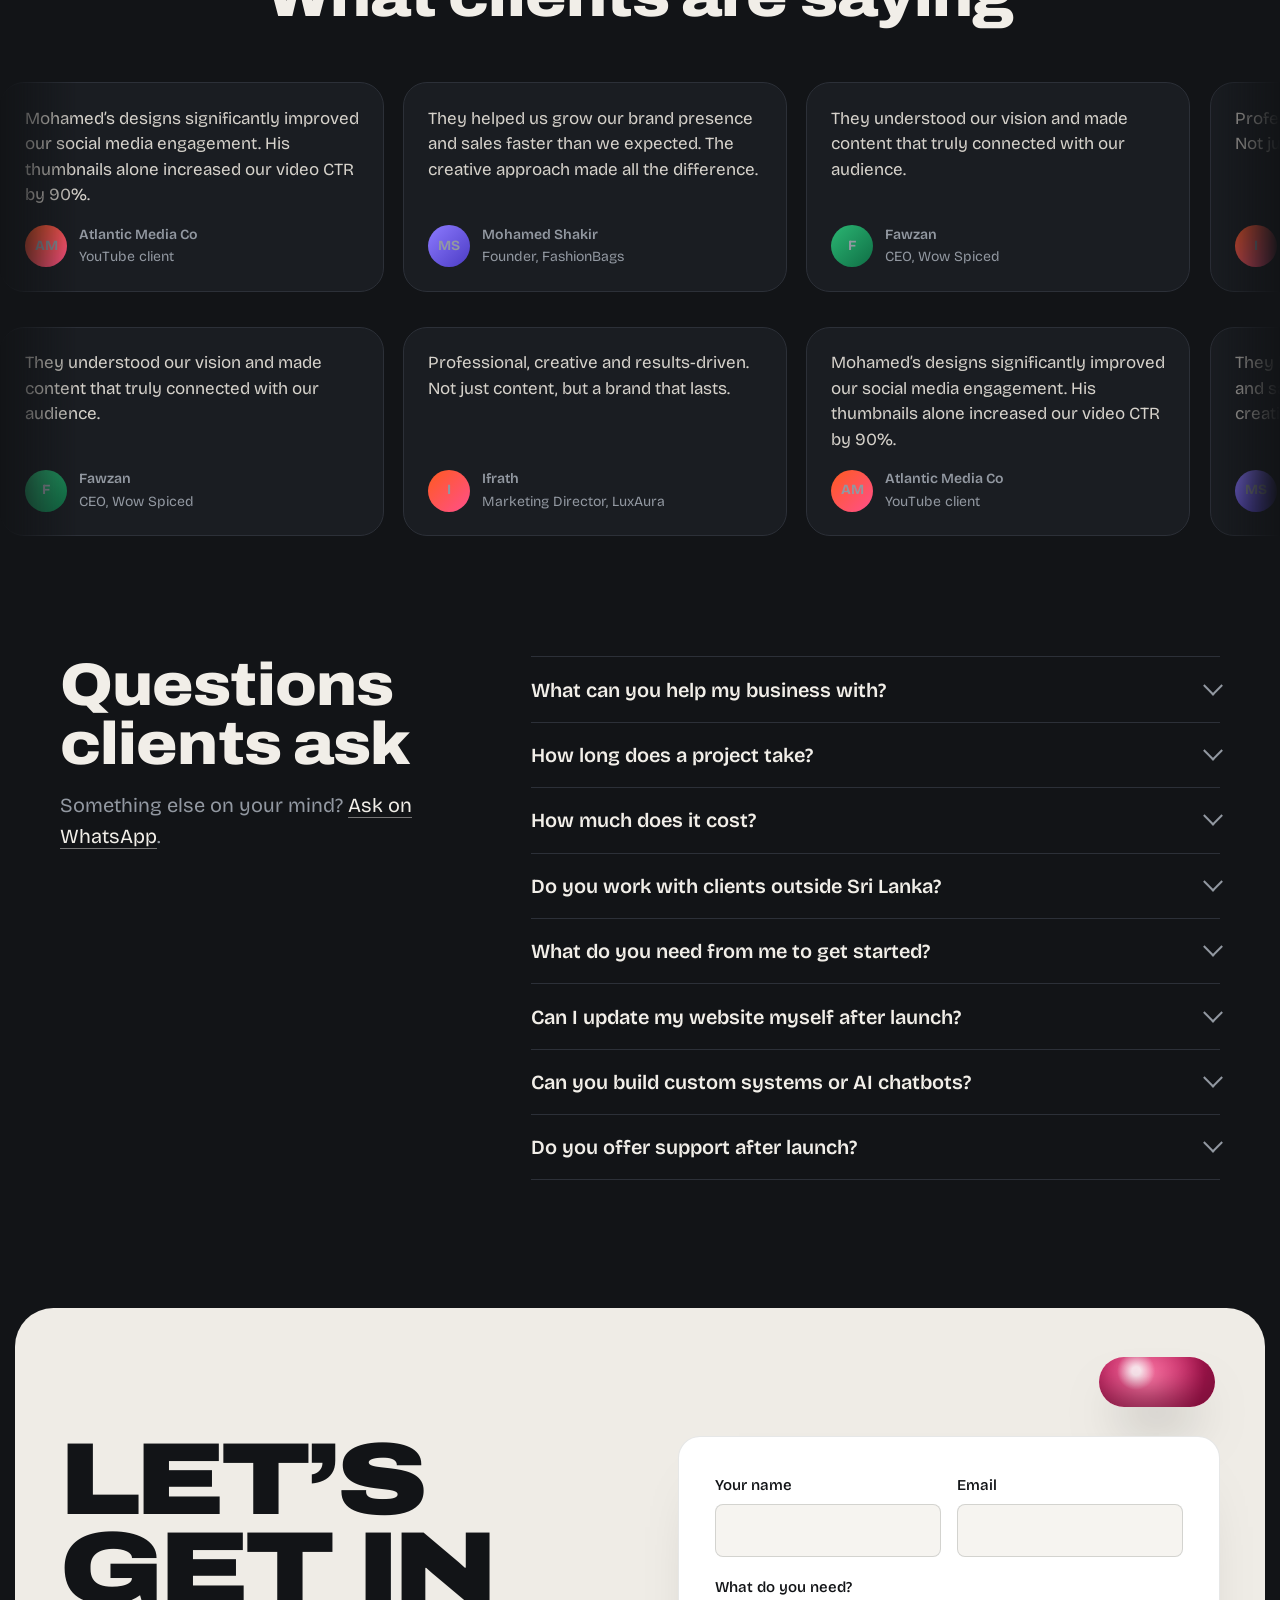
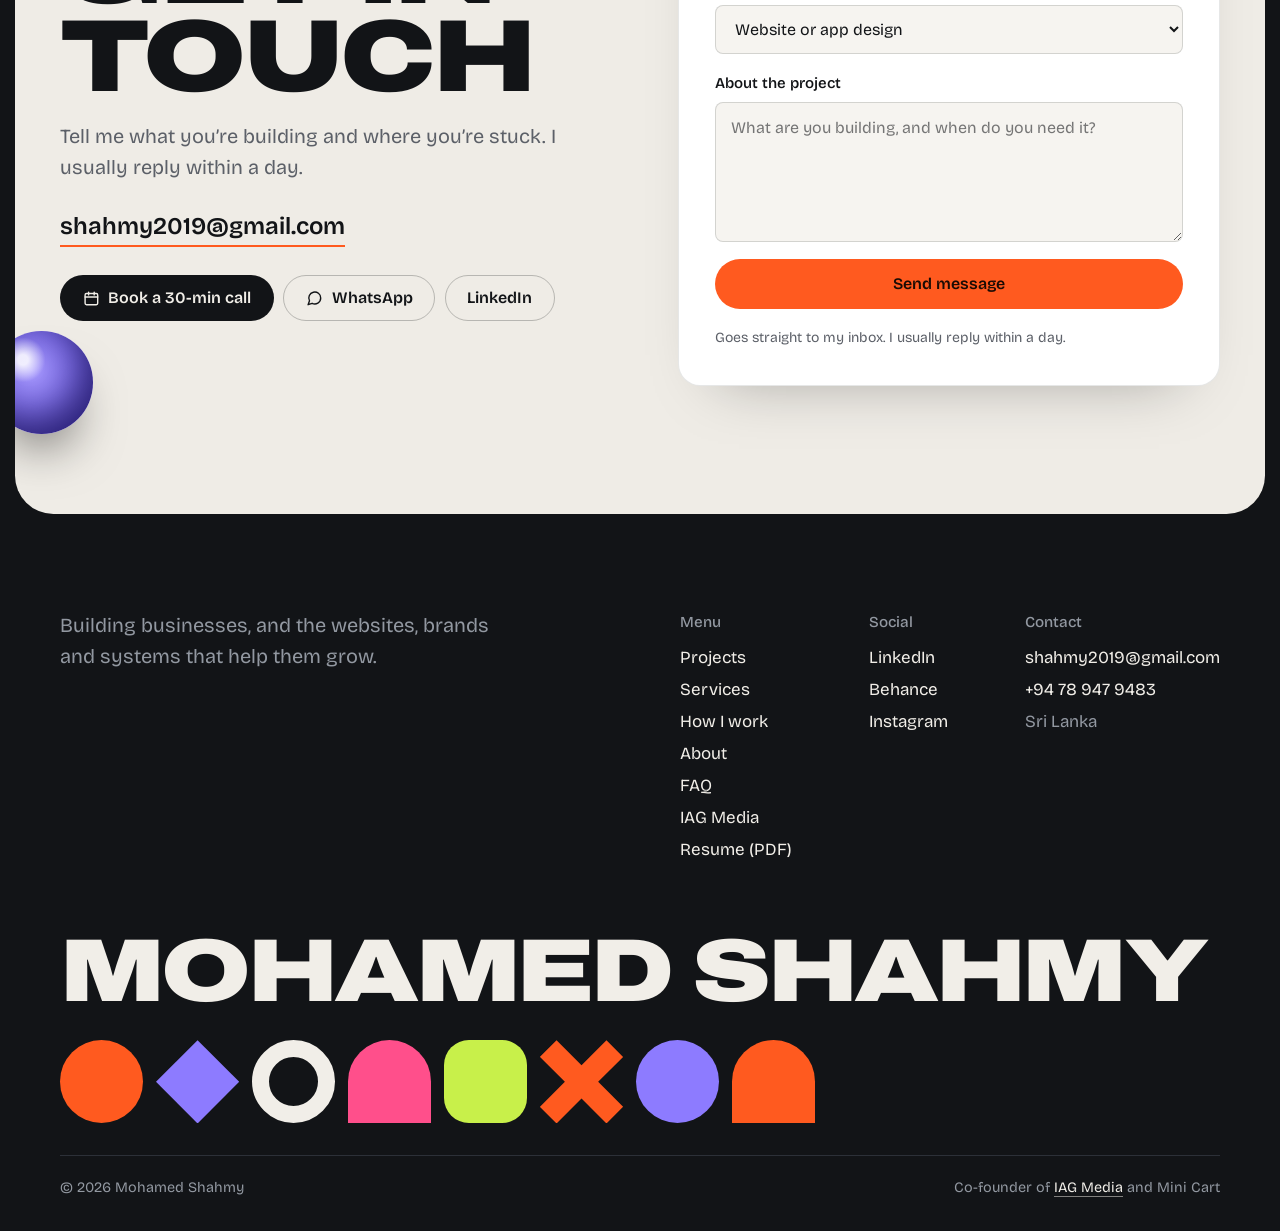
==== commit 322db5c4: "Revamp portfolio site for 2026 - New bold design: hero with avatar, work wall, stacking project card" ====
--- a/index.html
+++ b/index.html
@@ -1,1614 +1,170 @@
-<!DOCTYPE html>
+<!doctype html>
 <html lang="en">
 <head>
-    <!-- Google tag (gtag.js) -->
+<meta charset="utf-8">
+<meta name="viewport" content="width=device-width, initial-scale=1">
+<title>Mohamed Shahmy | Entrepreneur &amp; Business Builder, Sri Lanka</title>
+<meta name="description" content="Sri Lankan entrepreneur and digital business builder. Co-founder of Mini Cart and IAG Media: websites, eCommerce, digital marketing, ERP systems and AI.">
+<meta name="author" content="Mohamed Shahmy">
+<meta name="robots" content="index, follow, max-image-preview:large">
+<link rel="canonical" href="https://mohamedshahmy.com/">
+<meta name="theme-color" content="#121417">
+<meta property="og:type" content="website">
+<meta property="og:site_name" content="Mohamed Shahmy">
+<meta property="og:locale" content="en_GB">
+<meta property="og:title" content="Mohamed Shahmy | Entrepreneur &amp; Business Builder, Sri Lanka">
+<meta property="og:description" content="Sri Lankan entrepreneur and digital business builder. Co-founder of Mini Cart and IAG Media: websites, eCommerce, digital marketing, ERP systems and AI.">
+<meta property="og:url" content="https://mohamedshahmy.com/">
+<meta property="og:image" content="https://mohamedshahmy.com/assets/og.jpg">
+<meta name="twitter:card" content="summary_large_image">
+<meta name="twitter:title" content="Mohamed Shahmy | Entrepreneur &amp; Business Builder, Sri Lanka">
+<meta name="twitter:description" content="Sri Lankan entrepreneur and digital business builder. Co-founder of Mini Cart and IAG Media: websites, eCommerce, digital marketing, ERP systems and AI.">
+<meta name="twitter:image" content="https://mohamedshahmy.com/assets/og.jpg">
+<link rel="icon" href="/assets/favicon.svg" type="image/svg+xml">
+<link rel="apple-touch-icon" href="/assets/apple-touch-icon.png">
+<link rel="preload" href="/assets/fonts/bricolage-grotesque.woff2" as="font" type="font/woff2" crossorigin>
+<link rel="preload" href="/assets/fonts/archivo.woff2" as="font" type="font/woff2" crossorigin>
+<link rel="stylesheet" href="/assets/site.css?v=49cc422c">
+<script>document.documentElement.classList.add("js")</script>
+<script type="application/ld+json">{"@context": "https://schema.org", "@graph": [{"@type": "Person", "@id": "https://mohamedshahmy.com/#person", "name": "Mohamed Shahmy", "alternateName": "Shahmy", "url": "https://mohamedshahmy.com/", "image": "https://mohamedshahmy.com/assets/img/portrait.webp", "jobTitle": "Entrepreneur and digital business builder", "description": "Sri Lankan entrepreneur building businesses across eCommerce, digital marketing, technology and international trade. Co-founder of Mini Cart and IAG Media.", "email": "mailto:shahmy2019@gmail.com", "telephone": "+94789479483", "address": {"@type": "PostalAddress", "addressLocality": "Colombo", "addressCountry": "LK"}, "alumniOf": [{"@type": "CollegeOrUniversity", "name": "Informatics Institute of Technology (IIT)"}, {"@type": "CollegeOrUniversity", "name": "University of Westminster"}, {"@type": "EducationalOrganization", "name": "Royal Institute of Colombo"}], "knowsLanguage": ["English", "Tamil", "Sinhala"], "worksFor": [{"@type": "Organization", "name": "Mini Cart"}, {"@type": "Organization", "name": "IAG Media", "url": "https://mohamedshahmy.com/iagmedia"}], "knowsAbout": ["eCommerce", "Digital marketing", "Web design", "UI/UX design", "Brand identity", "Social media marketing", "Facebook Ads", "ERP systems", "AI chatbots", "Wholesale distribution", "Importing"], "sameAs": ["https://www.linkedin.com/in/mohamedshahmy/", "https://www.behance.net/shahmy2019", "https://www.instagram.com/__.shahmy.__/"]}, {"@type": "WebSite", "@id": "https://mohamedshahmy.com/#website", "url": "https://mohamedshahmy.com/", "name": "Mohamed Shahmy", "inLanguage": "en", "publisher": {"@id": "https://mohamedshahmy.com/#person"}}, {"@type": "FAQPage", "mainEntity": [{"@type": "Question", "name": "What can you help my business with?", "acceptedAnswer": {"@type": "Answer", "text": "Websites and online stores, brand identity, social media content and ads, and custom systems such as an ERP or a WhatsApp AI sales chatbot. You can bring me in for one piece or the whole thing."}}, {"@type": "Question", "name": "How long does a project take?", "acceptedAnswer": {"@type": "Answer", "text": "It depends on the scope. A small website moves quickly; a full brand, an online store or a custom system takes longer. You get a clear timeline before any work starts."}}, {"@type": "Question", "name": "How much does it cost?", "acceptedAnswer": {"@type": "Answer", "text": "Every project is quoted after a short call, once I understand what you need. You see the full quote before you commit to anything. You can book a free 30-minute call any time."}}, {"@type": "Question", "name": "Do you work with clients outside Sri Lanka?", "acceptedAnswer": {"@type": "Answer", "text": "Yes. I work with clients in Sri Lanka and the UAE, and with international clients from my Fiverr years. Everything runs smoothly over WhatsApp, email and video calls."}}, {"@type": "Question", "name": "What do you need from me to get started?", "acceptedAnswer": {"@type": "Answer", "text": "A short description of your business, what you want to achieve, and any logo, photos or content you already have. We fill in the rest together on a call."}}, {"@type": "Question", "name": "Can I update my website myself after launch?", "acceptedAnswer": {"@type": "Answer", "text": "Yes, if you want to. I can build on a platform your team can edit, such as WordPress or Shopify, and show you how to make changes."}}, {"@type": "Question", "name": "Can you build custom systems or AI chatbots?", "acceptedAnswer": {"@type": "Answer", "text": "Yes. I built Mini Cart’s ERP, which runs stock, landed costs, invoicing and reports, and a WhatsApp AI chatbot that takes customer orders automatically."}}, {"@type": "Question", "name": "Do you offer support after launch?", "acceptedAnswer": {"@type": "Answer", "text": "Yes. I can stay on for updates, content and marketing, or hand everything over to your team with what they need to run it."}}]}]}</script>
 <script async src="https://www.googletagmanager.com/gtag/js?id=G-2MVM7VKYSH"></script>
-<script>
-  window.dataLayer = window.dataLayer || [];
-  function gtag(){dataLayer.push(arguments);}
-  gtag('js', new Date());
-
-  gtag('config', 'G-2MVM7VKYSH');
-</script>
-
-    <meta charset="UTF-8">
-    <meta name="viewport" content="width=device-width, initial-scale=1.0">
-    <title>Mohamed Shahmy | UI/UX Designer & E-commerce Builder</title>
-    <!-- Keywords -->
-    <meta name="keywords" content="Mohamed Shahmy, UI/UX Designer, Web Developer, E-commerce, Shopify, Portfolio, IAG Media, Designer in UAE, Developer in Sri Lanka">
-
-    <!-- Author -->
-    <meta name="author" content="Mohamed Shahmy">
-
-    <!-- Favicon -->
-    <link rel="icon" type="image/png" href="Untitled design.png">
-    <link href="https://fonts.googleapis.com/css2?family=Inter:wght@400;500;600;700;800;900&display=swap" rel="stylesheet">
-    <style>
-        * {
-            margin: 0;
-            padding: 0;
-            box-sizing: border-box;
-        }
-
-        :root {
-            --bg-dark: #0a0a0a;
-            --bg-card: #111111;
-            --accent-orange: #FF5722;
-            --accent-purple: #9C27B0;
-            --accent-blue: #2196F3;
-            --accent-green: #00E676;
-            --text-white: #ffffff;
-            --text-gray: #9CA3AF;
-        }
-
-        body {
-            font-family: 'Inter', sans-serif;
-            background: var(--bg-dark);
-            color: var(--text-white);
-            line-height: 1.6;
-            overflow-x: hidden;
-        }
-
-        /* Navigation */
-        nav {
-            position: fixed;
-            top: 0;
-            width: 100%;
-            background: rgba(10, 10, 10, 0.8);
-            backdrop-filter: blur(20px);
-            z-index: 1000;
-            padding: 1.5rem 5%;
-            border-bottom: 1px solid rgba(255, 255, 255, 0.05);
-        }
-
-        nav .container {
-            display: flex;
-            justify-content: space-between;
-            align-items: center;
-            max-width: 1400px;
-            margin: 0 auto;
-        }
-
-        .logo {
-            font-size: 1.8rem;
-            font-weight: 900;
-            letter-spacing: -0.5px;
-        }
-
-        nav ul {
-            display: flex;
-            gap: 3rem;
-            list-style: none;
-        }
-
-        nav a {
-            color: var(--text-gray);
-            text-decoration: none;
-            font-weight: 600;
-            font-size: 0.95rem;
-            transition: color 0.3s;
-        }
-
-        nav a:hover {
-            color: var(--text-white);
-        }
-
-        .nav-cta {
-            background: var(--accent-orange);
-            color: var(--text-white) !important;
-            padding: 0.8rem 1.8rem;
-            border-radius: 50px;
-            transition: transform 0.3s, box-shadow 0.3s;
-        }
-
-        .nav-cta:hover {
-            transform: translateY(-2px);
-            box-shadow: 0 10px 40px rgba(255, 87, 34, 0.4);
-        }
-
-        /* Hero Section */
-        .hero {
-            min-height: 100vh;
-            display: flex;
-            align-items: center;
-            justify-content: center;
-            padding: 8rem 5% 4rem;
-            position: relative;
-            overflow: hidden;
-        }
-
-        .hero::before {
-            content: '';
-            position: absolute;
-            top: 0;
-            left: 50%;
-            transform: translateX(-50%);
-            width: 1200px;
-            height: 1200px;
-            background: radial-gradient(circle, rgba(255, 87, 34, 0.15), transparent 70%);
-            border-radius: 50%;
-            animation: pulse-slow 8s infinite ease-in-out;
-        }
-
-        @keyframes pulse-slow {
-            0%, 100% { transform: translateX(-50%) scale(1); opacity: 0.5; }
-            50% { transform: translateX(-50%) scale(1.1); opacity: 0.8; }
-        }
-
-        .hero-content {
-            max-width: 1200px;
-            text-align: center;
-            position: relative;
-            z-index: 1;
-        }
-
-        .badge {
-            display: inline-flex;
-            align-items: center;
-            gap: 0.5rem;
-            background: rgba(255, 255, 255, 0.05);
-            border: 1px solid rgba(255, 255, 255, 0.1);
-            padding: 0.6rem 1.5rem;
-            border-radius: 50px;
-            margin-bottom: 2rem;
-            font-size: 0.9rem;
-            font-weight: 600;
-            animation: fadeInDown 0.8s ease;
-        }
-
-        @keyframes fadeInDown {
-            from {
-                opacity: 0;
-                transform: translateY(-20px);
-            }
-            to {
-                opacity: 1;
-                transform: translateY(0);
-            }
-        }
-
-        .badge .dot {
-            width: 8px;
-            height: 8px;
-            background: var(--accent-green);
-            border-radius: 50%;
-            animation: blink 2s infinite;
-        }
-
-        @keyframes blink {
-            0%, 100% { opacity: 1; }
-            50% { opacity: 0.3; }
-        }
-
-        .hero h1 {
-            font-size: 5rem;
-            font-weight: 900;
-            line-height: 1.1;
-            margin-bottom: 2rem;
-            letter-spacing: -2px;
-            animation: fadeInUp 0.8s ease 0.2s both;
-        }
-
-        @keyframes fadeInUp {
-            from {
-                opacity: 0;
-                transform: translateY(30px);
-            }
-            to {
-                opacity: 1;
-                transform: translateY(0);
-            }
-        }
-
-        .gradient-text {
-            background: linear-gradient(135deg, var(--accent-orange), var(--accent-purple));
-            -webkit-background-clip: text;
-            -webkit-text-fill-color: transparent;
-            background-clip: text;
-        }
-
-        .hero p {
-            font-size: 1.4rem;
-            color: var(--text-gray);
-            max-width: 800px;
-            margin: 0 auto 3rem;
-            line-height: 1.8;
-            animation: fadeInUp 0.8s ease 0.4s both;
-        }
-
-        .cta-buttons {
-            display: flex;
-            gap: 1.5rem;
-            justify-content: center;
-            animation: fadeInUp 0.8s ease 0.6s both;
-        }
-
-        .btn {
-            padding: 1.2rem 2.5rem;
-            border: none;
-            border-radius: 50px;
-            font-weight: 700;
-            font-size: 1rem;
-            cursor: pointer;
-            transition: all 0.3s;
-            text-decoration: none;
-            display: inline-flex;
-            align-items: center;
-            gap: 0.5rem;
-        }
-
-        .btn-primary {
-            background: var(--accent-orange);
-            color: var(--text-white);
-        }
-
-        .btn-primary:hover {
-            transform: translateY(-3px);
-            box-shadow: 0 15px 50px rgba(255, 87, 34, 0.4);
-        }
-
-        .btn-secondary {
-            background: transparent;
-            color: var(--text-white);
-            border: 2px solid rgba(255, 255, 255, 0.2);
-        }
-
-        .btn-secondary:hover {
-            background: rgba(255, 255, 255, 0.05);
-            border-color: var(--text-white);
-            transform: translateY(-3px);
-        }
-
-        /* Trust Section */
-        .trust-section {
-            padding: 3rem 5%;
-            text-align: center;
-            animation: fadeInUp 0.8s ease 0.8s both;
-        }
-
-        .trust-text {
-            color: var(--text-gray);
-            font-weight: 600;
-            margin-bottom: 2rem;
-            text-transform: uppercase;
-            font-size: 0.9rem;
-            letter-spacing: 1px;
-        }
-
-        .client-grid {
-            display: grid;
-            grid-template-columns: repeat(auto-fit, minmax(140px, 1fr));
-            gap: 2rem;
-            max-width: 1200px;
-            margin: 0 auto;
-            align-items: center;
-        }
-
-        .client-logo {
-            background: var(--bg-card);
-            padding: 1.5rem;
-            border-radius: 16px;
-            border: 1px solid rgba(255, 255, 255, 0.05);
-            font-weight: 700;
-            color: var(--text-gray);
-            transition: all 0.3s;
-            font-size: 0.95rem;
-        }
-
-        .client-logo:hover {
-            border-color: var(--accent-orange);
-            color: var(--text-white);
-            transform: translateY(-5px);
-        }
-
-        /* Services Section */
-        section {
-            padding: 8rem 5%;
-            max-width: 1400px;
-            margin: 0 auto;
-        }
-
-        .section-header {
-            text-align: center;
-            margin-bottom: 5rem;
-        }
-
-        .section-badge {
-            display: inline-block;
-            background: rgba(255, 87, 34, 0.1);
-            color: var(--accent-orange);
-            padding: 0.5rem 1.5rem;
-            border-radius: 50px;
-            font-weight: 700;
-            font-size: 0.85rem;
-            text-transform: uppercase;
-            letter-spacing: 1px;
-            margin-bottom: 1.5rem;
-        }
-
-        .section-title {
-            font-size: 3.5rem;
-            font-weight: 900;
-            margin-bottom: 1.5rem;
-            letter-spacing: -1px;
-        }
-
-        .section-subtitle {
-            font-size: 1.3rem;
-            color: var(--text-gray);
-            max-width: 700px;
-            margin: 0 auto;
-        }
-
-        /* Services Grid */
-        .services-grid {
-            display: grid;
-            grid-template-columns: repeat(auto-fit, minmax(300px, 1fr));
-            gap: 2rem;
-        }
-
-        .service-card {
-            background: var(--bg-card);
-            padding: 3rem;
-            border-radius: 24px;
-            border: 1px solid rgba(255, 255, 255, 0.05);
-            transition: all 0.4s cubic-bezier(0.4, 0, 0.2, 1);
-            position: relative;
-            overflow: hidden;
-        }
-
-        .service-card::before {
-            content: '';
-            position: absolute;
-            top: 0;
-            left: 0;
-            width: 100%;
-            height: 4px;
-            background: linear-gradient(90deg, var(--accent-orange), var(--accent-purple));
-            transform: scaleX(0);
-            transition: transform 0.4s;
-        }
-
-        .service-card:hover::before {
-            transform: scaleX(1);
-        }
-
-        .service-card:hover {
-            transform: translateY(-10px);
-            border-color: rgba(255, 87, 34, 0.3);
-            box-shadow: 0 20px 60px rgba(255, 87, 34, 0.2);
-        }
-
-        .service-icon {
-            font-size: 3.5rem;
-            margin-bottom: 1.5rem;
-            display: inline-block;
-        }
-
-        .service-card h3 {
-            font-size: 1.6rem;
-            margin-bottom: 1rem;
-            font-weight: 800;
-        }
-
-        .service-card p {
-            color: var(--text-gray);
-            line-height: 1.7;
-            margin-bottom: 1.5rem;
-        }
-
-        .service-features {
-            list-style: none;
-            margin-bottom: 2rem;
-        }
-
-        .service-features li {
-            color: var(--text-gray);
-            padding: 0.8rem 0;
-            padding-left: 2rem;
-            position: relative;
-            border-bottom: 1px solid rgba(255, 255, 255, 0.05);
-        }
-
-        .service-features li:last-child {
-            border-bottom: none;
-        }
-
-        .service-features li::before {
-            content: '✓';
-            position: absolute;
-            left: 0;
-            color: var(--accent-green);
-            font-weight: bold;
-            font-size: 1.2rem;
-        }
-
-        /* Portfolio Section */
-        .portfolio-grid {
-            display: grid;
-            grid-template-columns: repeat(auto-fit, minmax(380px, 1fr));
-            gap: 2.5rem;
-        }
-
-        .portfolio-card {
-            background: var(--bg-card);
-            border-radius: 24px;
-            overflow: hidden;
-            border: 1px solid rgba(255, 255, 255, 0.05);
-            transition: all 0.4s;
-        }
-
-        .portfolio-card:hover {
-            transform: translateY(-10px);
-            box-shadow: 0 20px 60px rgba(0, 0, 0, 0.5);
-        }
-
-        .portfolio-image {
-            width: 100%;
-            height: 300px;
-            background: linear-gradient(135deg, #667eea 0%, #764ba2 100%);
-            display: flex;
-            align-items: center;
-            justify-content: center;
-            font-size: 5rem;
-            border-bottom: 1px solid rgba(255, 255, 255, 0.05);
-            overflow: hidden;
-        }
-
-        .portfolio-image img {
-            width: 100%;
-            height: 100%;
-            object-fit: cover;
-            object-position: center;
-        }
-
-        .portfolio-card:nth-child(2) .portfolio-image {
-            background: linear-gradient(135deg, #f093fb 0%, #f5576c 100%);
-        }
-
-        .portfolio-card:nth-child(3) .portfolio-image {
-            background: linear-gradient(135deg, #4facfe 0%, #00f2fe 100%);
-        }
-
-        .portfolio-content {
-            padding: 2.5rem;
-        }
-
-        .portfolio-tag {
-            display: inline-block;
-            background: rgba(255, 87, 34, 0.1);
-            color: var(--accent-orange);
-            padding: 0.4rem 1rem;
-            border-radius: 50px;
-            font-size: 0.8rem;
-            font-weight: 700;
-            text-transform: uppercase;
-            letter-spacing: 0.5px;
-            margin-bottom: 1rem;
-        }
-
-        .portfolio-content h3 {
-            font-size: 1.8rem;
-            margin-bottom: 1rem;
-            font-weight: 800;
-        }
-
-        .portfolio-content p {
-            color: var(--text-gray);
-            line-height: 1.7;
-            margin-bottom: 1.5rem;
-        }
-
-        /* CTA Section */
-        .cta-section {
-            background: linear-gradient(135deg, var(--accent-orange), var(--accent-purple));
-            padding: 5rem 3rem;
-            border-radius: 32px;
-            text-align: center;
-            margin: 6rem 0;
-            position: relative;
-            overflow: hidden;
-        }
-
-        .cta-section::before {
-            content: '';
-            position: absolute;
-            top: -50%;
-            right: -10%;
-            width: 500px;
-            height: 500px;
-            background: rgba(255, 255, 255, 0.1);
-            border-radius: 50%;
-        }
-
-        .cta-section h2 {
-            font-size: 3rem;
-            font-weight: 900;
-            margin-bottom: 1.5rem;
-            position: relative;
-            z-index: 1;
-        }
-
-        .cta-section p {
-            font-size: 1.3rem;
-            margin-bottom: 2.5rem;
-            opacity: 0.9;
-            position: relative;
-            z-index: 1;
-        }
-
-        .cta-section .btn {
-            background: white;
-            color: var(--accent-orange);
-            position: relative;
-            z-index: 1;
-        }
-
-        .cta-section .btn:hover {
-            transform: translateY(-3px) scale(1.05);
-            box-shadow: 0 20px 60px rgba(0, 0, 0, 0.3);
-        }
-
-        /* Contact Section */
-        .contact-grid {
-            display: grid;
-            grid-template-columns: 1fr 1.2fr;
-            gap: 5rem;
-            align-items: start;
-        }
-
-        .contact-info h3 {
-            font-size: 2.5rem;
-            margin-bottom: 1.5rem;
-            font-weight: 800;
-        }
-
-        .contact-info p {
-            color: var(--text-gray);
-            font-size: 1.1rem;
-            line-height: 1.8;
-            margin-bottom: 3rem;
-        }
-
-        .contact-methods {
-            display: flex;
-            flex-direction: column;
-            gap: 1.5rem;
-        }
-
-        .contact-method {
-            display: flex;
-            align-items: center;
-            gap: 1.5rem;
-            padding: 1.8rem;
-            background: var(--bg-card);
-            border-radius: 16px;
-            border: 1px solid rgba(255, 255, 255, 0.05);
-            transition: all 0.3s;
-        }
-
-        .contact-method:hover {
-            border-color: var(--accent-orange);
-            transform: translateX(10px);
-        }
-
-        .contact-method-icon {
-            font-size: 2rem;
-            width: 60px;
-            height: 60px;
-            background: rgba(255, 87, 34, 0.1);
-            border-radius: 12px;
-            display: flex;
-            align-items: center;
-            justify-content: center;
-        }
-
-        .contact-method strong {
-            display: block;
-            margin-bottom: 0.3rem;
-            font-weight: 700;
-        }
-
-        .contact-method p {
-            margin: 0;
-            color: var(--text-gray);
-            font-size: 0.95rem;
-        }
-
-        /* Form */
-        form {
-            background: var(--bg-card);
-            padding: 3rem;
-            border-radius: 24px;
-            border: 1px solid rgba(255, 255, 255, 0.05);
-        }
-
-        .form-group {
-            margin-bottom: 2rem;
-        }
-
-        label {
-            display: block;
-            margin-bottom: 0.8rem;
-            font-weight: 700;
-            font-size: 0.95rem;
-        }
-
-        input, textarea {
-            width: 100%;
-            padding: 1.2rem;
-            background: var(--bg-dark);
-            border: 2px solid rgba(255, 255, 255, 0.05);
-            border-radius: 12px;
-            color: var(--text-white);
-            font-family: 'Inter', sans-serif;
-            font-size: 1rem;
-            transition: all 0.3s;
-        }
-
-        input:focus, textarea:focus {
-            outline: none;
-            border-color: var(--accent-orange);
-            background: rgba(255, 87, 34, 0.05);
-        }
-
-        textarea {
-            resize: vertical;
-            min-height: 160px;
-        }
-
-        form .btn {
-            width: 100%;
-            justify-content: center;
-        }
-
-        /* Footer */
-        footer {
-            background: var(--bg-card);
-            padding: 4rem 5%;
-            border-top: 1px solid rgba(255, 255, 255, 0.05);
-        }
-
-        .footer-content {
-            max-width: 1400px;
-            margin: 0 auto;
-            text-align: center;
-        }
-
-        .footer-logo {
-            font-size: 2rem;
-            font-weight: 900;
-            margin-bottom: 1.5rem;
-        }
-
-        .social-links {
-            display: flex;
-            justify-content: center;
-            gap: 1.5rem;
-            margin-bottom: 2rem;
-        }
-
-        .social-links a {
-            width: 50px;
-            height: 50px;
-            background: rgba(255, 255, 255, 0.05);
-            border: 1px solid rgba(255, 255, 255, 0.1);
-            border-radius: 50%;
-            display: flex;
-            align-items: center;
-            justify-content: center;
-            transition: all 0.3s;
-            text-decoration: none;
-            color: var(--text-white);
-        }
-
-        .social-links a:hover {
-            background: var(--accent-orange);
-            border-color: var(--accent-orange);
-            transform: translateY(-5px);
-        }
-
-        .social-links a svg {
-            width: 24px;
-            height: 24px;
-            fill: currentColor;
-        }
-
-        .footer-text {
-            color: var(--text-gray);
-            font-size: 0.95rem;
-        }
-
-        .footer-text a {
-            color: var(--accent-orange);
-            text-decoration: none;
-        }
-
-
-
-        /* About Section Styles */
-        .about-grid {
-            display: grid;
-            grid-template-columns: 1fr 1.2fr;
-            gap: 5rem;
-            align-items: start;
-            margin-top: 3rem;
-        }
-
-        .about-image-container {
-            position: relative;
-        }
-
-        .about-image {
-            width: 100%;
-            max-width: 450px;
-            height: 500px;
-            background: linear-gradient(135deg, var(--accent-orange), var(--accent-purple));
-            border-radius: 32px;
-            padding: 8px;
-            margin-bottom: 2rem;
-        }
-
-        .about-image img {
-            width: 100%;
-            height: 100%;
-            border-radius: 24px;
-            object-fit: cover;
-        }
-
-        .about-stats {
-            display: grid;
-            grid-template-columns: repeat(3, 1fr);
-            gap: 1rem;
-        }
-
-        .stat-card {
-            background: var(--bg-card);
-            padding: 1.5rem;
-            border-radius: 16px;
-            border: 1px solid rgba(255, 255, 255, 0.05);
-            text-align: center;
-            transition: all 0.3s;
-        }
-
-        .stat-card:hover {
-            border-color: var(--accent-orange);
-            transform: translateY(-5px);
-        }
-
-        .stat-number {
-            font-size: 2rem;
-            font-weight: 900;
-            color: var(--accent-orange);
-            margin-bottom: 0.5rem;
-        }
-
-        .stat-label {
-            font-size: 0.85rem;
-            color: var(--text-gray);
-            font-weight: 600;
-        }
-
-        .about-content-text h3 {
-            font-size: 2.2rem;
-            font-weight: 800;
-            margin-bottom: 1.5rem;
-            line-height: 1.3;
-        }
-
-        .about-content-text p {
-            color: var(--text-gray);
-            font-size: 1.1rem;
-            line-height: 1.8;
-            margin-bottom: 1.5rem;
-        }
-
-        .mission-box {
-            background: var(--bg-card);
-            padding: 2rem;
-            border-radius: 16px;
-            border-left: 4px solid var(--accent-orange);
-            margin: 2rem 0;
-        }
-
-        .mission-box h4 {
-            color: var(--accent-orange);
-            font-size: 1.2rem;
-            margin-bottom: 1rem;
-            font-weight: 800;
-        }
-
-        .mission-box p {
-            margin: 0;
-        }
-
-        .expertise-tags {
-            display: flex;
-            flex-wrap: wrap;
-            gap: 1rem;
-            margin-top: 2rem;
-        }
-
-        .tag {
-            background: rgba(255, 87, 34, 0.1);
-            color: var(--accent-orange);
-            padding: 0.7rem 1.5rem;
-            border-radius: 50px;
-            font-weight: 700;
-            font-size: 0.9rem;
-            border: 1px solid rgba(255, 87, 34, 0.2);
-            transition: all 0.3s;
-        }
-
-        .tag:hover {
-            background: var(--accent-orange);
-            color: white;
-            transform: translateY(-3px);
-        }
-
-        /* Timeline Styles */
-        .timeline {
-            max-width: 900px;
-            margin: 3rem auto;
-            position: relative;
-            padding: 2rem 0;
-        }
-
-        .timeline::before {
-            content: '';
-            position: absolute;
-            left: 50%;
-            transform: translateX(-50%);
-            width: 3px;
-            height: 100%;
-            background: linear-gradient(180deg, var(--accent-orange), var(--accent-purple));
-        }
-
-        .timeline-item {
-            display: grid;
-            grid-template-columns: 1fr auto 1fr;
-            gap: 3rem;
-            margin-bottom: 4rem;
-            align-items: center;
-        }
-
-        .timeline-item:nth-child(even) .timeline-content {
-            grid-column: 1;
-            text-align: right;
-        }
-
-        .timeline-item:nth-child(even) .timeline-marker {
-            grid-column: 2;
-        }
-
-        .timeline-item:nth-child(even)::after {
-            grid-column: 3;
-        }
-
-        .timeline-item:nth-child(odd) .timeline-content {
-            grid-column: 3;
-            text-align: left;
-        }
-
-        .timeline-item:nth-child(odd) .timeline-marker {
-            grid-column: 2;
-        }
-
-        .timeline-marker {
-            width: 60px;
-            height: 60px;
-            background: linear-gradient(135deg, var(--accent-orange), var(--accent-purple));
-            border-radius: 50%;
-            display: flex;
-            align-items: center;
-            justify-content: center;
-            font-size: 1.5rem;
-            font-weight: 900;
-            color: white;
-            z-index: 10;
-            box-shadow: 0 10px 30px rgba(255, 87, 34, 0.3);
-        }
-
-        .timeline-content {
-            background: var(--bg-card);
-            padding: 2.5rem;
-            border-radius: 20px;
-            border: 1px solid rgba(255, 255, 255, 0.05);
-            transition: all 0.3s;
-        }
-
-        .timeline-content:hover {
-            border-color: var(--accent-orange);
-            transform: translateY(-5px);
-            box-shadow: 0 20px 40px rgba(0, 0, 0, 0.3);
-        }
-
-        .timeline-content h3 {
-            font-size: 1.6rem;
-            margin-bottom: 0.5rem;
-            font-weight: 800;
-        }
-
-        .timeline-period {
-            color: var(--accent-orange);
-            font-weight: 700;
-            font-size: 0.9rem;
-            text-transform: uppercase;
-            letter-spacing: 1px;
-            margin-bottom: 1rem;
-        }
-
-        .timeline-content p:last-child {
-            color: var(--text-gray);
-            line-height: 1.7;
-            margin: 0;
-        }
-
-        /* Skills Showcase */
-        .skills-showcase {
-            margin-top: 6rem;
-            padding-top: 4rem;
-            border-top: 1px solid rgba(255, 255, 255, 0.05);
-        }
-
-        .skills-grid-modern {
-            display: grid;
-            grid-template-columns: repeat(auto-fit, minmax(280px, 1fr));
-            gap: 2rem;
-        }
-
-        .skill-card {
-            background: var(--bg-card);
-            padding: 2.5rem;
-            border-radius: 20px;
-            border: 1px solid rgba(255, 255, 255, 0.05);
-            text-align: center;
-            transition: all 0.4s;
-            position: relative;
-            overflow: hidden;
-        }
-
-        .skill-card::before {
-            content: '';
-            position: absolute;
-            top: 0;
-            left: 0;
-            width: 100%;
-            height: 4px;
-            background: linear-gradient(90deg, var(--accent-orange), var(--accent-purple));
-            transform: scaleX(0);
-            transition: transform 0.4s;
-        }
-
-        .skill-card:hover::before {
-            transform: scaleX(1);
-        }
-
-        .skill-card:hover {
-            transform: translateY(-10px);
-            border-color: rgba(255, 87, 34, 0.3);
-            box-shadow: 0 20px 50px rgba(255, 87, 34, 0.2);
-        }
-
-        .skill-icon {
-            font-size: 3.5rem;
-            margin-bottom: 1.5rem;
-        }
-
-        .skill-card h4 {
-            font-size: 1.4rem;
-            margin-bottom: 0.8rem;
-            font-weight: 800;
-        }
-
-        .skill-card p {
-            color: var(--text-gray);
-            font-size: 0.95rem;
-            margin: 0;
-        }
-
-        /* Responsive */
-        @media (max-width: 968px) {
-            .about-grid {
-                grid-template-columns: 1fr;
-                gap: 3rem;
-            }
-
-            .about-image {
-                max-width: 100%;
-                margin: 0 auto 2rem;
-            }
-
-            .timeline::before {
-                left: 30px;
-            }
-
-            .timeline-item {
-                grid-template-columns: auto 1fr;
-                gap: 2rem;
-            }
-
-            .timeline-item:nth-child(even) .timeline-content,
-            .timeline-item:nth-child(odd) .timeline-content {
-                grid-column: 2;
-                text-align: left;
-            }
-
-            .timeline-item:nth-child(even) .timeline-marker,
-            .timeline-item:nth-child(odd) .timeline-marker {
-                grid-column: 1;
-            }
-
-            .timeline-marker {
-                width: 50px;
-                height: 50px;
-                font-size: 1.2rem;
-            }
-        }
-
-        /* Responsive */
-        @media (max-width: 968px) {
-            .hero h1 {
-                font-size: 3.5rem;
-            }
-
-            .section-title {
-                font-size: 2.5rem;
-            }
-
-            .contact-grid {
-                grid-template-columns: 1fr;
-            }
-
-            nav ul {
-                display: none;
-            }
-
-            .cta-buttons {
-                flex-direction: column;
-            }
-
-            .btn {
-                width: 100%;
-                justify-content: center;
-            }
-        }
-
-        @media (max-width: 640px) {
-            .hero h1 {
-                font-size: 2.5rem;
-            }
-
-            .hero p {
-                font-size: 1.1rem;
-            }
-        }
-    </style>
+<script>window.dataLayer=window.dataLayer||[];function gtag(){dataLayer.push(arguments);}gtag('js',new Date());gtag('config','G-2MVM7VKYSH');</script>
 </head>
 <body>
-    <!-- Navigation -->
-    <nav>
-        <div class="container">
-            <div class="logo">MS</div>
-            <ul>
-                <li><a href="iagmedia.html">IAG Media</a></li>
-                <li><a href="#services">Services</a></li>
-                <li><a href="Portfolio.html">Portfolio</a></li>
-                <li><a href="#about">About</a></li>
-                <li><a href="#contact" class="nav-cta">Book a Call</a></li>
-            </ul>
-        </div>
-    </nav>
+<a class="skip" href="#main">Skip to content</a>
 
-    <!-- Hero Section -->
-    <section class="hero" id="home">
-        <div class="hero-content">
-            <div class="badge">
-                <span class="dot"></span>
-                Available for Projects
-            </div>
-            <h1>
-                Building Profitable<br>
-                <span class="gradient-text">Digital Brands</span>
-            </h1>
-            <p>
-                I help businesses grow online through strategic design, powerful marketing, and high-converting eCommerce systems. From concept to launch and beyond.
-            </p>
-            <div class="cta-buttons">
-                <a href="#contact" class="btn btn-primary">
-                    Hire me →
-                </a>
-                <a href="#portfolio" class="btn btn-secondary">
-                    View My Work
-                </a>
-            </div>
-        </div>
-    </section>
+<header class="nav">
+  <div class="wrap nav-inner">
+    <a class="brand" href="#top"><span class="brand-mark" aria-hidden="true">MS</span><span>Mohamed Shahmy<small>Entrepreneur &amp; business builder</small></span></a>
+    <button class="nav-toggle" type="button" aria-expanded="false" aria-controls="nav-links" aria-label="Open menu"><svg viewBox="0 0 24 24" fill="none" stroke="currentColor" stroke-width="2" stroke-linecap="round" aria-hidden="true"><path d="M4 8h16M4 16h16"/></svg></button>
+    <nav class="nav-links" id="nav-links" aria-label="Main"><a href="#about">About</a><a href="#services">Services</a><a href="#projects">Projects</a><a href="/iagmedia">IAG Media</a><a href="/assets/Mohamed-Shahmy-CV.pdf">Resume</a><a class="btn btn-signal" href="https://cal.com/shahmy-sabeer-rnyuyk/30min" target="_blank" rel="noopener">Book a call</a></nav>
+  </div>
+</header>
 
-    <!-- Trust Section -->
-    <div class="trust-section">
-        <p class="trust-text">Trusted by Growing Brands</p>
-        <div class="client-grid">
-            <div class="client-logo">FashionBags</div>
-            <div class="client-logo">Wow Spiced</div>
-            <div class="client-logo">iagmedia.lk</div>
-            <div class="client-logo">Luxaura</div>
-            <div class="client-logo">Al.Khat.sl</div>
-            <div class="client-logo">Opalx</div>
-        </div>
+<main id="main">
+<section class="vh" id="top">
+  <div class="wrap">
+    <h1 class="vh-title" data-fit>Hi, I’m Shahmy<span class="sr-only">: Mohamed Shahmy, entrepreneur and digital business builder in Sri Lanka</span></h1>
+    <div class="vh-row">
+      <div class="vh-intro"><p><b>Entrepreneur &amp; digital business builder</b> from Sri Lanka. I build businesses, and the websites, brands and systems that grow them.</p><p class="pulse-line" style="margin-top:1rem"><span class="pulse" aria-hidden="true"></span>Open to new projects</p></div>
+      <img class="vh-avatar" data-follow src="/assets/img/avatar-cutout-720.webp" srcset="/assets/img/avatar-cutout-480.webp 480w, /assets/img/avatar-cutout-720.webp 720w, /assets/img/avatar-cutout.webp 986w" sizes="(max-width: 860px) 86vw, 38vw" alt="Illustrated portrait of Mohamed Shahmy at his laptop" width="986" height="1106" fetchpriority="high">
+      <div class="vh-cta"><a class="btn btn-pop" href="https://cal.com/shahmy-sabeer-rnyuyk/30min" target="_blank" rel="noopener"><svg viewBox="0 0 24 24" fill="none" stroke="currentColor" stroke-width="2" stroke-linecap="round" stroke-linejoin="round" aria-hidden="true"><rect x="3" y="5" width="18" height="16" rx="2"/><path d="M16 3v4M8 3v4M3 10h18"/></svg>Book a call</a><a class="btn btn-ghost" href="#projects">See projects</a></div>
     </div>
+  </div>
+</section>
+<div class="wrap"><ul class="logos" aria-label="Brands I’ve worked with"><li>Mini Cart</li><li>AICP Sri Lanka</li><li>FashionBags</li><li>Wow Spiced</li><li>Career Campus</li><li>LuxAura</li><li>IAG Media</li></ul></div>
+<section aria-label="A wall of recent work" style="padding-block:clamp(2rem,5vw,3.5rem)">
+  <div class="marquee" style="--dur:80s"><div class="marquee-track"><img src="/assets/img/sm/thumb-boost-ctr.webp" width="533" height="320" alt="YouTube thumbnail: Boost CTR" loading="lazy" decoding="async"><img src="/assets/img/sm/thumb-gaming-ps.webp" width="569" height="320" alt="Gaming thumbnail" loading="lazy" decoding="async"><img src="/assets/img/sm/thumb-tried-all.webp" width="569" height="320" alt="Thumbnail: I tried all AI video tools" loading="lazy" decoding="async"><img src="/assets/img/sm/thumb-zoom-tedx.webp" width="480" height="320" alt="Thumbnail: From Zoom to TEDx" loading="lazy" decoding="async"><img src="/assets/img/sm/thumb-ai-tools.webp" width="569" height="320" alt="AI tools thumbnail set" loading="lazy" decoding="async"><img src="/assets/img/sm/thumb-day-in-life.webp" width="569" height="320" alt="Day in the life thumbnail" loading="lazy" decoding="async"><img src="/assets/img/sm/thumb-gaming.webp" width="569" height="320" alt="Custom gaming thumbnails" loading="lazy" decoding="async"><img src="/assets/img/sm/thumb-social-posts.webp" width="569" height="320" alt="Social media post designs" loading="lazy" decoding="async"><span aria-hidden="true" style="display:contents"><img src="/assets/img/sm/thumb-boost-ctr.webp" width="533" height="320" alt="" loading="lazy" decoding="async"><img src="/assets/img/sm/thumb-gaming-ps.webp" width="569" height="320" alt="" loading="lazy" decoding="async"><img src="/assets/img/sm/thumb-tried-all.webp" width="569" height="320" alt="" loading="lazy" decoding="async"><img src="/assets/img/sm/thumb-zoom-tedx.webp" width="480" height="320" alt="" loading="lazy" decoding="async"><img src="/assets/img/sm/thumb-ai-tools.webp" width="569" height="320" alt="" loading="lazy" decoding="async"><img src="/assets/img/sm/thumb-day-in-life.webp" width="569" height="320" alt="" loading="lazy" decoding="async"><img src="/assets/img/sm/thumb-gaming.webp" width="569" height="320" alt="" loading="lazy" decoding="async"><img src="/assets/img/sm/thumb-social-posts.webp" width="569" height="320" alt="" loading="lazy" decoding="async"></span></div></div>
+  <div class="marquee is-rev" style="--dur:90s"><div class="marquee-track"><img src="/assets/img/sm/mc-brandkit-2.webp" width="525" height="320" alt="Mini Cart logo" loading="lazy" decoding="async"><img class=sq src="/assets/img/sm/mc-post-1.webp" width="213" height="320" alt="Mini Cart product post" loading="lazy" decoding="async"><img src="/assets/img/sm/mc-erp-1.webp" width="594" height="320" alt="Mini Cart ERP dashboard" loading="lazy" decoding="async"><img src="/assets/img/sm/aicp-home.webp" width="598" height="320" alt="AICP Sri Lanka website" loading="lazy" decoding="async"><img class=sq src="/assets/img/sm/fashionbags-post.webp" width="320" height="320" alt="FashionBags product post" loading="lazy" decoding="async"><img src="/assets/img/sm/wowspiced-cover.webp" width="569" height="320" alt="Wow Spiced content" loading="lazy" decoding="async"><img class=sq src="/assets/img/sm/careercampus-poster.webp" width="256" height="320" alt="Career Campus poster" loading="lazy" decoding="async"><img class=sq src="/assets/img/sm/wowspiced-store.webp" width="229" height="320" alt="Wow Spiced storefront" loading="lazy" decoding="async"><img src="/assets/img/sm/fashionbags-cover.webp" width="569" height="320" alt="FashionBags campaign" loading="lazy" decoding="async"><img class=sq src="/assets/img/sm/uiux-cover.webp" width="256" height="320" alt="Shop homepage UI" loading="lazy" decoding="async"><span aria-hidden="true" style="display:contents"><img src="/assets/img/sm/mc-brandkit-2.webp" width="525" height="320" alt="" loading="lazy" decoding="async"><img class=sq src="/assets/img/sm/mc-post-1.webp" width="213" height="320" alt="" loading="lazy" decoding="async"><img src="/assets/img/sm/mc-erp-1.webp" width="594" height="320" alt="" loading="lazy" decoding="async"><img src="/assets/img/sm/aicp-home.webp" width="598" height="320" alt="" loading="lazy" decoding="async"><img class=sq src="/assets/img/sm/fashionbags-post.webp" width="320" height="320" alt="" loading="lazy" decoding="async"><img src="/assets/img/sm/wowspiced-cover.webp" width="569" height="320" alt="" loading="lazy" decoding="async"><img class=sq src="/assets/img/sm/careercampus-poster.webp" width="256" height="320" alt="" loading="lazy" decoding="async"><img class=sq src="/assets/img/sm/wowspiced-store.webp" width="229" height="320" alt="" loading="lazy" decoding="async"><img src="/assets/img/sm/fashionbags-cover.webp" width="569" height="320" alt="" loading="lazy" decoding="async"><img class=sq src="/assets/img/sm/uiux-cover.webp" width="256" height="320" alt="" loading="lazy" decoding="async"></span></div></div>
+</section>
 
-    <!-- Services Section -->
-    <section id="services">
-        <div class="section-header">
-            <span class="section-badge">What I Do</span>
-            <h2 class="section-title">Services That Drive Results</h2>
-            <p class="section-subtitle">End-to-end solutions for building, growing, and scaling your digital presence</p>
-        </div>
+<section class="vabout" id="about" aria-labelledby="about-h">
+  <span class="orb" style="width:clamp(60px,9vw,130px);left:6%;top:16%;--r:-10deg"></span>
+  <span class="orb pink pill" style="width:clamp(80px,11vw,160px);right:7%;top:22%;--r:20deg;animation-delay:-2s"></span>
+  <span class="orb lilac ring" style="width:clamp(70px,9vw,130px);left:3%;top:42%;animation-delay:-4s"></span>
+  <span class="orb lime" style="width:clamp(34px,4vw,60px);right:5%;top:48%;animation-delay:-1s"></span>
+  <div class="wrap" style="position:relative;z-index:1">
+    <h2 class="mega fill" id="about-h">About me</h2>
+    <p class="big rv">I’m Mohamed Shahmy, a Sri Lankan entrepreneur and digital business builder working across eCommerce, digital marketing, technology and international trade.</p>
+    <div class="about-cols rv">
+      <p>I co-founded Mini Cart, which imports and distributes international FMCG brands across Sri Lanka, and IAG Media, a digital growth studio that helps businesses build their presence online through websites, marketing and eCommerce.</p>
+      <p>I build from the ground up: strong execution, real customer understanding, efficient systems and steady cash flow first, then scale with technology and automation. Alongside the businesses, I’m in the final year of a Bachelor’s in Information Technology at IIT, affiliated with the University of Westminster, UK.</p>
+    </div>
+    <div class="stats-inline rv"><div><strong>2</strong><span>businesses co-founded</span></div><div><strong>10+</strong><span>brands served</span></div><div><strong>2020</strong><span>building since</span></div></div>
+    <ol class="tl-steps rv" style="margin-top:clamp(2.5rem,6vw,4rem);text-align:left"><li><span>2020</span><b>Co-founded Mini Cart</b>Started as an online shop and grew into an importer and wholesaler of international FMCG brands.</li><li><span>2021</span><b>Freelance design &amp; video</b>Thumbnails on Fiverr with a 5-star rating, and video editing for YouTube creators.</li><li><span>2023</span><b>FashionBags</b>A year running social media and ads; online sales rose 60% in three months.</li><li><span>2024</span><b>Co-founded IAG Media</b>A digital growth studio for websites, eCommerce, content and marketing.</li><li><span>2026</span><b>Systems &amp; automation</b>Built Mini Cart’s ERP and AI sales chatbot, launched on Uber Eats, and the AICP website.</li></ol>
+    <p class="rv" style="margin-top:2.25rem;display:flex;gap:.75rem;justify-content:center;flex-wrap:wrap"><a class="btn btn-pop" href="https://cal.com/shahmy-sabeer-rnyuyk/30min" target="_blank" rel="noopener"><svg viewBox="0 0 24 24" fill="none" stroke="currentColor" stroke-width="2" stroke-linecap="round" stroke-linejoin="round" aria-hidden="true"><rect x="3" y="5" width="18" height="16" rx="2"/><path d="M16 3v4M8 3v4M3 10h18"/></svg>Book a call</a><a class="btn btn-ghost" href="#contact">Send a message</a></p>
+  </div>
+</section>
 
-        <div class="services-grid">
-            <div class="service-card">
-                <div class="service-icon">🎨</div>
-                <h3>Brand Design</h3>
-                <p>Create memorable visual identities that resonate with your audience and stand out in the market.</p>
-                <ul class="service-features">
-                    <li>Logo & Identity Design</li>
-                    <li>Brand Guidelines</li>
-                    <li>Packaging Design</li>
-                    <li>Marketing Collateral</li>
-                </ul>
-                <a href="#contact" class="btn btn-secondary">Get Started</a>
-            </div>
+<section class="panel-light section" id="services" aria-labelledby="srv-h">
+  <span class="orb" style="width:clamp(50px,7vw,100px);right:5%;top:6%"></span>
+  <div class="wrap" style="position:relative;z-index:1">
+    <h2 class="mega fill" id="srv-h" style="margin-bottom:clamp(2rem,5vw,3.5rem)">Services</h2>
+    <ol class="svc"><li class="rv"><span class="n">01</span><h3>UI/UX design</h3><div><p>Interfaces for shops, apps and services that are easy to use and make the next step obvious.</p><div class="chips"><span>Research</span><span>Wireframes</span><span>Figma prototypes</span></div></div></li><li class="rv"><span class="n">02</span><h3>Websites</h3><div><p>Fast, responsive websites on WordPress, Shopify or custom code, built to turn visitors into enquiries.</p><div class="chips"><span>WordPress</span><span>Shopify</span><span>Landing pages</span></div></div></li><li class="rv"><span class="n">03</span><h3>Custom systems &amp; AI agents</h3><div><p>ERP systems that run a business and AI chatbots that take orders on WhatsApp, so less is typed by hand.</p><div class="chips"><span>ERP &amp; dashboards</span><span>WhatsApp AI agents</span><span>Automation</span></div></div></li><li class="rv"><span class="n">04</span><h3>Brand identity</h3><div><p>Logos and visual systems that hold together on a sign, a tote bag and an Instagram grid.</p><div class="chips"><span>Logo</span><span>Guidelines</span><span>Packaging</span></div></div></li><li class="rv"><span class="n">05</span><h3>Content &amp; social design</h3><div><p>Thumbnails, posts, reels and ad creatives made to stop the scroll.</p><div class="chips"><span>Thumbnails</span><span>Reels</span><span>Ad creatives</span></div></div></li><li class="rv"><span class="n">06</span><h3>eCommerce growth</h3><div><p>Store setup plus the content and paid social that bring people to it.</p><div class="chips"><span>Store setup</span><span>Meta &amp; TikTok ads</span><span>Strategy</span></div></div></li></ol>
+  </div>
+</section>
 
-            <div class="service-card">
-                <div class="service-icon">📱</div>
-                <h3>Social Media Marketing</h3>
-                <p>Grow your audience and drive engagement through strategic content and data-driven campaigns.</p>
-                <ul class="service-features">
-                    <li>Content Strategy & Creation</li>
-                    <li>Paid Ad Campaigns</li>
-                    <li>Community Management</li>
-                    <li>Analytics & Optimization</li>
-                </ul>
-                <a href="#contact" class="btn btn-secondary">Get Started</a>
-            </div>
+<section class="section" id="process" aria-labelledby="hw-h">
+  <div class="wrap">
+    <h2 class="mega fill" id="hw-h" style="margin-bottom:clamp(1rem,3vw,1.5rem)">How I work</h2>
+    <p class="lede rv" style="text-align:center;margin:0 auto clamp(2rem,5vw,3.5rem)">The same five steps for a website, a brand or a custom system, so you always know what happens next.</p>
+    <ol class="steps"><li class="rv"><span class="n">01</span><h3>Understand</h3><p>A call to learn your business, your customers and what success looks like in numbers.</p></li><li class="rv"><span class="n">02</span><h3>Plan</h3><p>A clear scope, timeline and quote, so you know exactly what you’re getting.</p></li><li class="rv"><span class="n">03</span><h3>Design &amp; build</h3><p>I design and build in stages and share previews, so your feedback shapes the work early.</p></li><li class="rv"><span class="n">04</span><h3>Launch</h3><p>Tested on phones and desktops, connected to your inbox and analytics, then published.</p></li><li class="rv"><span class="n">05</span><h3>Grow</h3><p>We measure what works and keep improving: content, ads, systems and automation.</p></li></ol>
+  </div>
+</section>
 
-            <div class="service-card">
-                <div class="service-icon">💻</div>
-                <h3>Web Design & Development</h3>
-                <p>Modern, responsive websites that convert visitors into customers and drive business growth.</p>
-                <ul class="service-features">
-                    <li>WordPress & Shopify Sites</li>
-                    <li>Custom Web Development</li>
-                    <li>Landing Pages</li>
-                    <li>SEO Optimization</li>
-                </ul>
-                <a href="#contact" class="btn btn-secondary">Get Started</a>
-            </div>
+<section class="section" id="projects" aria-labelledby="pr-h" style="padding-top:0">
+  <div class="wrap">
+    <h2 class="mega fill" id="pr-h" style="margin-bottom:clamp(2rem,5vw,3.5rem)">Projects</h2>
+    <div class="stack"><a class="stack-card" href="/minicart" style="--i:0">
+  <div class="stack-head"><span class="n">01</span><span class="who"><b>Mini Cart</b><span>Co-founder: brand, marketplaces, ERP and AI chatbot</span></span><span class="pill-btn">View case study</span></div>
+  <div class="stack-body"><img class="" src="/assets/img/mc-brandkit-2.webp" width="1600" height="975" srcset="/assets/img/md/mc-brandkit-2.webp 800w, /assets/img/mc-brandkit-2.webp 1600w" sizes="(max-width: 700px) 92vw, 720px" alt="Mini Cart project image" fetchpriority="high" decoding="async"><img class="top" src="/assets/img/mc-catalog-1.webp" width="900" height="1272" alt="Mini Cart project image" fetchpriority="high" decoding="async"></div></a><a class="stack-card" href="/aicp" style="--i:1">
+  <div class="stack-head"><span class="n">02</span><span class="who"><b>AICP Sri Lanka</b><span>Bilingual website for a network of Islamic colleges</span></span><span class="pill-btn">View case study</span></div>
+  <div class="stack-body"><img class="top" src="/assets/img/aicp-home.webp" width="1800" height="963" srcset="/assets/img/md/aicp-home.webp 800w, /assets/img/aicp-home.webp 1800w" sizes="(max-width: 700px) 92vw, 720px" alt="AICP Sri Lanka project image" loading="lazy" decoding="async"><img class="top" src="/assets/img/aicp-mobile.webp" width="700" height="1173" alt="AICP Sri Lanka project image" loading="lazy" decoding="async"></div></a><a class="stack-card" href="/uiux" style="--i:2">
+  <div class="stack-head"><span class="n">03</span><span class="who"><b>UI/UX design</b><span>Shop and app interfaces in Figma</span></span><span class="pill-btn">View case study</span></div>
+  <div class="stack-body" style="grid-template-columns:1fr"><img class="top" src="/assets/img/uiux-cover.webp" width="1201" height="1500" srcset="/assets/img/md/uiux-cover.webp 800w, /assets/img/uiux-cover.webp 1201w" sizes="(max-width: 700px) 92vw, 720px" alt="UI/UX design project image" loading="lazy" decoding="async"></div></a><a class="stack-card" href="/graphicdesign" style="--i:3">
+  <div class="stack-head"><span class="n">04</span><span class="who"><b>Graphic design</b><span>Thumbnails, posts and ad creatives</span></span><span class="pill-btn">View case study</span></div>
+  <div class="stack-body"><img class="" src="/assets/img/thumb-boost-ctr.webp" width="1280" height="769" srcset="/assets/img/md/thumb-boost-ctr.webp 800w, /assets/img/thumb-boost-ctr.webp 1280w" sizes="(max-width: 700px) 92vw, 720px" alt="Graphic design project image" loading="lazy" decoding="async"><img class="top" src="/assets/img/careercampus-poster.webp" width="1080" height="1350" srcset="/assets/img/md/careercampus-poster.webp 800w, /assets/img/careercampus-poster.webp 1080w" sizes="(max-width: 700px) 92vw, 720px" alt="Graphic design project image" loading="lazy" decoding="async"></div></a><a class="stack-card" href="/wowspiced" style="--i:4">
+  <div class="stack-head"><span class="n">05</span><span class="who"><b>Wow Spiced</b><span>Short-form video and social, 2025</span></span><span class="pill-btn">View case study</span></div>
+  <div class="stack-body"><img class="" src="/assets/img/wowspiced-cover.webp" width="1800" height="1012" srcset="/assets/img/md/wowspiced-cover.webp 800w, /assets/img/wowspiced-cover.webp 1800w" sizes="(max-width: 700px) 92vw, 720px" alt="Wow Spiced project image" loading="lazy" decoding="async"><img class="" src="/assets/img/wowspiced-store.webp" width="1100" height="1536" srcset="/assets/img/md/wowspiced-store.webp 800w, /assets/img/wowspiced-store.webp 1100w" sizes="(max-width: 700px) 92vw, 720px" alt="Wow Spiced project image" loading="lazy" decoding="async"></div></a><a class="stack-card" href="/fashionbags" style="--i:5">
+  <div class="stack-head"><span class="n">06</span><span class="who"><b>FashionBags</b><span>Social media and paid ads, 2023</span></span><span class="pill-btn">View case study</span></div>
+  <div class="stack-body"><img class="" src="/assets/img/fashionbags-cover.webp" width="1800" height="1012" srcset="/assets/img/md/fashionbags-cover.webp 800w, /assets/img/fashionbags-cover.webp 1800w" sizes="(max-width: 700px) 92vw, 720px" alt="FashionBags project image" loading="lazy" decoding="async"><img class="" src="/assets/img/fashionbags-post.webp" width="960" height="960" alt="FashionBags project image" loading="lazy" decoding="async"></div></a><a class="stack-card" href="/iagmedia" style="--i:6">
+  <div class="stack-head"><span class="n">07</span><span class="who"><b>IAG Media</b><span>The digital growth studio I co-founded</span></span><span class="pill-btn">View case study</span></div>
+  <div class="stack-body" style="grid-template-columns:1fr"><img class="contain" src="/assets/img/iagmedia-cover.webp" width="1800" height="1012" srcset="/assets/img/md/iagmedia-cover.webp 800w, /assets/img/iagmedia-cover.webp 1800w" sizes="(max-width: 700px) 92vw, 720px" alt="IAG Media project image" loading="lazy" decoding="async"></div></a></div>
+  </div>
+</section>
 
-            <div class="service-card">
-                <div class="service-icon">🛒</div>
-                <h3>eCommerce Growth</h3>
-                <p>Launch and scale profitable online stores with complete setup and marketing strategies.</p>
-                <ul class="service-features">
-                    <li>Store Setup & Design</li>
-                    <li>Product Optimization</li>
-                    <li>Conversion Strategies</li>
-                    <li>Email & SMS Marketing</li>
-                </ul>
-                <a href="#contact" class="btn btn-secondary">Get Started</a>
-            </div>
+<section class="section-tight" aria-labelledby="tq-h" style="padding-top:0;padding-bottom:clamp(4rem,9vw,7rem)">
+  <div class="wrap"><h2 class="h2 rv" id="tq-h" style="text-align:center;margin-bottom:clamp(2rem,5vw,3rem)">What clients are saying</h2></div>
+  <div class="marquee" style="--dur:55s"><div class="marquee-track"><figure class="tcard"><q>Mohamed’s designs significantly improved our social media engagement. His thumbnails alone increased our video CTR by 90%.</q><figcaption class="who"><span class="av ">AM</span><span><b>Atlantic Media Co</b><span>YouTube client</span></span></figcaption></figure><figure class="tcard"><q>They helped us grow our brand presence and sales faster than we expected. The creative approach made all the difference.</q><figcaption class="who"><span class="av b">MS</span><span><b>Mohamed Shakir</b><span>Founder, FashionBags</span></span></figcaption></figure><figure class="tcard"><q>They understood our vision and made content that truly connected with our audience.</q><figcaption class="who"><span class="av c">F</span><span><b>Fawzan</b><span>CEO, Wow Spiced</span></span></figcaption></figure><figure class="tcard"><q>Professional, creative and results-driven. Not just content, but a brand that lasts.</q><figcaption class="who"><span class="av ">I</span><span><b>Ifrath</b><span>Marketing Director, LuxAura</span></span></figcaption></figure><figure class="tcard" aria-hidden=true><q>Mohamed’s designs significantly improved our social media engagement. His thumbnails alone increased our video CTR by 90%.</q><figcaption class="who"><span class="av ">AM</span><span><b>Atlantic Media Co</b><span>YouTube client</span></span></figcaption></figure><figure class="tcard" aria-hidden=true><q>They helped us grow our brand presence and sales faster than we expected. The creative approach made all the difference.</q><figcaption class="who"><span class="av b">MS</span><span><b>Mohamed Shakir</b><span>Founder, FashionBags</span></span></figcaption></figure><figure class="tcard" aria-hidden=true><q>They understood our vision and made content that truly connected with our audience.</q><figcaption class="who"><span class="av c">F</span><span><b>Fawzan</b><span>CEO, Wow Spiced</span></span></figcaption></figure><figure class="tcard" aria-hidden=true><q>Professional, creative and results-driven. Not just content, but a brand that lasts.</q><figcaption class="who"><span class="av ">I</span><span><b>Ifrath</b><span>Marketing Director, LuxAura</span></span></figcaption></figure><figure class="tcard" aria-hidden=true><q>Mohamed’s designs significantly improved our social media engagement. His thumbnails alone increased our video CTR by 90%.</q><figcaption class="who"><span class="av ">AM</span><span><b>Atlantic Media Co</b><span>YouTube client</span></span></figcaption></figure><figure class="tcard" aria-hidden=true><q>They helped us grow our brand presence and sales faster than we expected. The creative approach made all the difference.</q><figcaption class="who"><span class="av b">MS</span><span><b>Mohamed Shakir</b><span>Founder, FashionBags</span></span></figcaption></figure><figure class="tcard" aria-hidden=true><q>They understood our vision and made content that truly connected with our audience.</q><figcaption class="who"><span class="av c">F</span><span><b>Fawzan</b><span>CEO, Wow Spiced</span></span></figcaption></figure><figure class="tcard" aria-hidden=true><q>Professional, creative and results-driven. Not just content, but a brand that lasts.</q><figcaption class="who"><span class="av ">I</span><span><b>Ifrath</b><span>Marketing Director, LuxAura</span></span></figcaption></figure></div></div>
+  <div class="marquee is-rev" style="--dur:55s"><div class="marquee-track"><figure class="tcard"><q>They understood our vision and made content that truly connected with our audience.</q><figcaption class="who"><span class="av c">F</span><span><b>Fawzan</b><span>CEO, Wow Spiced</span></span></figcaption></figure><figure class="tcard"><q>Professional, creative and results-driven. Not just content, but a brand that lasts.</q><figcaption class="who"><span class="av ">I</span><span><b>Ifrath</b><span>Marketing Director, LuxAura</span></span></figcaption></figure><figure class="tcard"><q>Mohamed’s designs significantly improved our social media engagement. His thumbnails alone increased our video CTR by 90%.</q><figcaption class="who"><span class="av ">AM</span><span><b>Atlantic Media Co</b><span>YouTube client</span></span></figcaption></figure><figure class="tcard"><q>They helped us grow our brand presence and sales faster than we expected. The creative approach made all the difference.</q><figcaption class="who"><span class="av b">MS</span><span><b>Mohamed Shakir</b><span>Founder, FashionBags</span></span></figcaption></figure><figure class="tcard" aria-hidden=true><q>They understood our vision and made content that truly connected with our audience.</q><figcaption class="who"><span class="av c">F</span><span><b>Fawzan</b><span>CEO, Wow Spiced</span></span></figcaption></figure><figure class="tcard" aria-hidden=true><q>Professional, creative and results-driven. Not just content, but a brand that lasts.</q><figcaption class="who"><span class="av ">I</span><span><b>Ifrath</b><span>Marketing Director, LuxAura</span></span></figcaption></figure><figure class="tcard" aria-hidden=true><q>Mohamed’s designs significantly improved our social media engagement. His thumbnails alone increased our video CTR by 90%.</q><figcaption class="who"><span class="av ">AM</span><span><b>Atlantic Media Co</b><span>YouTube client</span></span></figcaption></figure><figure class="tcard" aria-hidden=true><q>They helped us grow our brand presence and sales faster than we expected. The creative approach made all the difference.</q><figcaption class="who"><span class="av b">MS</span><span><b>Mohamed Shakir</b><span>Founder, FashionBags</span></span></figcaption></figure><figure class="tcard" aria-hidden=true><q>They understood our vision and made content that truly connected with our audience.</q><figcaption class="who"><span class="av c">F</span><span><b>Fawzan</b><span>CEO, Wow Spiced</span></span></figcaption></figure><figure class="tcard" aria-hidden=true><q>Professional, creative and results-driven. Not just content, but a brand that lasts.</q><figcaption class="who"><span class="av ">I</span><span><b>Ifrath</b><span>Marketing Director, LuxAura</span></span></figcaption></figure><figure class="tcard" aria-hidden=true><q>Mohamed’s designs significantly improved our social media engagement. His thumbnails alone increased our video CTR by 90%.</q><figcaption class="who"><span class="av ">AM</span><span><b>Atlantic Media Co</b><span>YouTube client</span></span></figcaption></figure><figure class="tcard" aria-hidden=true><q>They helped us grow our brand presence and sales faster than we expected. The creative approach made all the difference.</q><figcaption class="who"><span class="av b">MS</span><span><b>Mohamed Shakir</b><span>Founder, FashionBags</span></span></figcaption></figure></div></div>
+</section>
 
-            <div class="service-card">
-                <div class="service-icon">🎯</div>
-                <h3>UI/UX Design</h3>
-                <p>User-centered design solutions for websites and apps. Creating intuitive interfaces that deliver exceptional experiences.</p>
-                <ul class="service-features">
-                    <li>User Research & Testing</li>
-                    <li>Wireframing & Prototyping</li>
-                    <li>Interface Design</li>
-                    <li>Mobile & Web App Design</li>
-                </ul>
-                <a href="#contact" class="btn btn-secondary">Get Started</a>
-            </div>
+<section class="section" id="faq" aria-labelledby="faq-h" style="padding-top:0">
+  <div class="wrap faq">
+    <div><h2 class="h2" id="faq-h">Questions clients ask</h2><p class="lede" style="margin-top:1rem">Something else on your mind? <a class="link" href="https://wa.me/94789479483" target="_blank" rel="noopener">Ask on WhatsApp</a>.</p></div>
+    <div class="faq-list"><details class="faq-item"><summary>What can you help my business with?</summary><p>Websites and online stores, brand identity, social media content and ads, and custom systems such as an ERP or a WhatsApp AI sales chatbot. You can bring me in for one piece or the whole thing.</p></details><details class="faq-item"><summary>How long does a project take?</summary><p>It depends on the scope. A small website moves quickly; a full brand, an online store or a custom system takes longer. You get a clear timeline before any work starts.</p></details><details class="faq-item"><summary>How much does it cost?</summary><p>Every project is quoted after a short call, once I understand what you need. You see the full quote before you commit to anything. You can book a free 30-minute call any time.</p></details><details class="faq-item"><summary>Do you work with clients outside Sri Lanka?</summary><p>Yes. I work with clients in Sri Lanka and the UAE, and with international clients from my Fiverr years. Everything runs smoothly over WhatsApp, email and video calls.</p></details><details class="faq-item"><summary>What do you need from me to get started?</summary><p>A short description of your business, what you want to achieve, and any logo, photos or content you already have. We fill in the rest together on a call.</p></details><details class="faq-item"><summary>Can I update my website myself after launch?</summary><p>Yes, if you want to. I can build on a platform your team can edit, such as WordPress or Shopify, and show you how to make changes.</p></details><details class="faq-item"><summary>Can you build custom systems or AI chatbots?</summary><p>Yes. I built Mini Cart’s ERP, which runs stock, landed costs, invoicing and reports, and a WhatsApp AI chatbot that takes customer orders automatically.</p></details><details class="faq-item"><summary>Do you offer support after launch?</summary><p>Yes. I can stay on for updates, content and marketing, or hand everything over to your team with what they need to run it.</p></details></div>
+  </div>
+</section>
 
-            <div class="service-card">
-                <div class="service-icon">🎬</div>
-                <h3>Content Creation</h3>
-                <p>Engaging visual content that tells your brand story and captures audience attention across all platforms.</p>
-                <ul class="service-features">
-                    <li>Video Production & Editing</li>
-                    <li>Social Media Reels & Shorts</li>
-                    <li>Product Photography</li>
-                    <li>Brand Story Videos</li>
-                </ul>
-                <a href="#contact" class="btn btn-secondary">Get Started</a>
-            </div>
-
-
-        </div>
-    </section>
-
-    <!-- Who I Am Section -->
-    <section id="about" style="padding-top: 4rem;">
-        <div class="section-header">
-            <span class="section-badge">About Me</span>
-            <h2 class="section-title">Who I Am</h2>
-            <p class="section-subtitle">Creative entrepreneur based in Sri Lanka</p>
-        </div>
-
-        <div class="about-grid">
-            <div class="about-image-container">
-                <div class="about-image">
-                    <img src="prof2.png" alt="Mohamed Shahmy">
-                </div>
-                <div class="about-stats">
-                    <div class="stat-card">
-                        <div class="stat-number">10+</div>
-                        <div class="stat-label">Brands Served</div>
-                    </div>
-                    <div class="stat-card">
-                        <div class="stat-number">50+</div>
-                        <div class="stat-label">Projects Completed</div>
-                    </div>
-                    <div class="stat-card">
-                        <div class="stat-number">2+</div>
-                        <div class="stat-label">Years Experience</div>
-                    </div>
-                </div>
-            </div>
-
-            <div class="about-content-text">
-                <h3>Creative & Strategic Digital Architect</h3>
-                <p>I'm Mohamed Shahmy — a creative and user-focused Computer Science undergraduate, passionate about building intuitive and visually engaging digital experiences.</p>
-                
-                <p>Over the past few years, I've worked across UI/UX design, video content creation, and frontend web development, combining creativity with technical precision to bring ideas to life.</p>
-
-                <div class="mission-box">
-                    <h4>My Mission</h4>
-                    <p>To empower brands with design, marketing, and eCommerce systems that drive real business growth. I believe in strategic creativity — where every design decision and marketing move serves a clear business objective.</p>
-                </div>
-
-                <div class="expertise-tags">
-                    <span class="tag">eCommerce Strategy</span>
-                    <span class="tag">UI/UX Design</span>
-                    <span class="tag">Social Media Marketing</span>
-                    <span class="tag">Web Development</span>
-                    <span class="tag">Content Creation</span>
-                    <span class="tag">Paid Advertising</span>
-                </div>
-            </div>
-        </div>
-    </section>
-
-    <!-- My Story Section -->
-    <section style="padding-top: 4rem;">
-        <div class="section-header">
-            <span class="section-badge">Journey</span>
-            <h2 class="section-title">My Story</h2>
-            <p class="section-subtitle">From freelance designer to marketing agency founder</p>
-        </div>
-
-        <div class="timeline">
-            <div class="timeline-item">
-                <div class="timeline-marker">1</div>
-                <div class="timeline-content">
-                    <h3>Freelance Designer</h3>
-                    <p class="timeline-period">The Beginning</p>
-                    <p>Started on Fiverr, building design skills and working with international clients. Learned the fundamentals of client communication and project delivery.</p>
-                </div>
-            </div>
-
-            <div class="timeline-item">
-                <div class="timeline-marker">2</div>
-                <div class="timeline-content">
-                    <h3>IAG Media</h3>
-                    <p class="timeline-period">Growth Phase</p>
-                    <p>Content creator and strategist, learning agency operations and client management. Developed skills in video production and content strategy.</p>
-                </div>
-            </div>
-
-            <div class="timeline-item">
-                <div class="timeline-marker">3</div>
-                <div class="timeline-content">
-                    <h3>FashionBags Social Media Manager</h3>
-                    <p class="timeline-period">Brand Building</p>
-                    <p>Led social media marketing, content creation, and brand storytelling. Grew engagement and established strong brand presence across platforms.</p>
-                </div>
-            </div>
-
-            <div class="timeline-item">
-                <div class="timeline-marker">4</div>
-                <div class="timeline-content">
-                    <h3>Founded iagmedia.lk</h3>
-                    <p class="timeline-period">Entrepreneurship</p>
-                    <p>Launched my own digital marketing agency, serving 10+ brands with comprehensive marketing solutions and strategic guidance.</p>
-                </div>
-            </div>
-
-            <div class="timeline-item">
-                <div class="timeline-marker">5</div>
-                <div class="timeline-content">
-                    <h3>eCommerce Entrepreneur</h3>
-                    <p class="timeline-period">Current Focus</p>
-                    <p>Built and scaled multiple online stores in Sri Lanka, mastering product sourcing, logistics, and digital sales. Combining all skills to help brands thrive online.</p>
-                </div>
-            </div>
-        </div>
-
-        <div class="skills-showcase">
-            <h3 style="text-align: center; font-size: 2rem; margin-bottom: 3rem; font-weight: 800;">Core Skills & Expertise</h3>
-            <div class="skills-grid-modern">
-                <div class="skill-card">
-                    <div class="skill-icon">🛒</div>
-                    <h4>eCommerce Strategy</h4>
-                    <p>Shopify, Facebook Ads, CJ Dropshipping</p>
-                </div>
-                <div class="skill-card">
-                    <div class="skill-icon">💻</div>
-                    <h4>Web Design</h4>
-                    <p>WordPress, Shopify, Custom Development</p>
-                </div>
-                <div class="skill-card">
-                    <div class="skill-icon">🎨</div>
-                    <h4>Brand Identity</h4>
-                    <p>Logo Design, Visual Systems, Guidelines</p>
-                </div>
-                <div class="skill-card">
-                    <div class="skill-icon">📱</div>
-                    <h4>Social Media</h4>
-                    <p>Content Creation, Video Editing, Strategy</p>
-                </div>
-                <div class="skill-card">
-                    <div class="skill-icon">📊</div>
-                    <h4>Paid Advertising</h4>
-                    <p>Facebook, Instagram, TikTok Ads</p>
-                </div>
-                <div class="skill-card">
-                    <div class="skill-icon">📦</div>
-                    <h4>Product Sourcing</h4>
-                    <p>Import Management, Logistics, Suppliers</p>
-                </div>
-                <div class="skill-card">
-                    <div class="skill-icon"></div>
-                    <h4>UI/UX Designer</h4>
-                    <p>Wireframing & Prototyping,Interface Design,Mobile & Web App Design, User Research & Testing</p>
-                </div>
-            </div>
-        </div>
-    </section>
-
-    <!-- Portfolio Section -->
-    <section id="portfolio">
-        <div class="section-header">
-            <span class="section-badge">Case Studies</span>
-            <h2 class="section-title">Featured Projects</h2>
-            <p class="section-subtitle">Real results for real businesses</p>
-        </div>
-
-        <div class="portfolio-grid">
-            <div class="portfolio-card">
-                <div class="portfolio-image"><img src="ui ux.png" alt="ui"></div>
-                <div class="portfolio-content">
-                    <span class="portfolio-tag">Ui/Ux Designer</span>
-                    <h3>Ui/UX deisgner </h3>
-                    <p>A collection of modern, user-focused interfaces designed for web and mobile experiences. Each project is built around clarity, usability, and visual harmony turning complex ideas into clean, intuitive designs. </p>
-                    <a href="Portfolio.html" class="btn btn-secondary">View Case Study</a>
-                </div>
-            </div>
-
-            <div class="portfolio-card">
-                <div class="portfolio-image"><img src="wow spiced.jpeg" alt="wow"></div>
-                <div class="portfolio-content">
-                    <span class="portfolio-tag">Social Media Marketing</span>
-                    <h3>Wow Spiced</h3>
-                    <p>Increased brand engagement by 150%, boosted social media followers from 0 to 1,000+ within 1 month, and drove a 40% rise in orders through consistent visual storytelling and performance marketing.</p>
-                    <a href="Portfolio.html" class="btn btn-secondary">View Case Study</a>
-                </div>
-            </div>
-
-            <div class="portfolio-card">
-                <div class="portfolio-image"><img src="iag media.png" alt="iag media"></div>
-                <div class="portfolio-content">
-                    <span class="portfolio-tag">Agency</span>
-                    <h3>iagmedia.lk</h3>
-                    <p>Founded and scaled digital marketing agency serving 10+ brands with comprehensive marketing solutions.</p>
-                    <a href="iagmedia.html" class="btn btn-secondary">View Site</a>
-                </div>
-            </div>
-        </div>
-
-        <div class="cta-section">
-            <h2>Want to work with me?</h2>
-            <p>Let's create something amazing together</p>
-            <a href="#contact" class="btn">Lets Talk</a>
-        </div>
-    </section>
-
-    <!-- Contact Section -->
-    <section id="contact">
-        <div class="section-header">
-          <span class="section-badge">Get In Touch</span>
-          <h2 class="section-title">Let's Work Together</h2>
-          <p class="section-subtitle">Start your project today</p>
-        </div>
-      
-        <div class="contact-grid">
-          <div class="contact-info">
-            <h3>Let's Connect</h3>
-            <p>Whether you need branding, marketing, or eCommerce solutions — I'm here to help your business thrive online.</p>
-      
-            <div class="contact-methods">
-              <div class="contact-method">
-                <div class="contact-method-icon">📧</div>
-                <div>
-                  <strong>Email</strong>
-                  <p><a href="mailto:shahmy2019@gmail.com">shahmy2019@gmail.com</a></p>
-                </div>
-              </div>
-      
-              <div class="contact-method">
-                <div class="contact-method-icon">💬</div>
-                <div>
-                  <strong>WhatsApp</strong>
-                  <p><a href="https://wa.me/94789479483" target="_blank">+94 78 947 9483</a></p>
-                </div>
-              </div>
-      
-              <div class="contact-method">
-                <div class="contact-method-icon">🌐</div>
-                <div>
-                  <strong>Agency</strong>
-                  <p><a href="https://iagmedia.lk" target="_blank">iagmedia.lk</a></p>
-                </div>
-              </div>
-      
-              <div class="contact-method">
-                <div class="contact-method-icon">📍</div>
-                <div>
-                  <strong>Location</strong>
-                  <p>Sri Lanka</p>
-                </div>
-              </div>
-            </div>
-          </div>
-      
-          <!-- Mailto Form -->
-          <form action="mailto:shahmy2019@gmail.com" method="post" enctype="text/plain">
-            <div class="form-group">
-              <label>Name *</label>
-              <input type="text" name="Name" placeholder="Your name" required>
-            </div>
-            <div class="form-group">
-              <label>Email *</label>
-              <input type="email" name="Email" placeholder="your@email.com" required>
-            </div>
-            <div class="form-group">
-              <label>Service *</label>
-              <input type="text" name="Service" placeholder="e.g., Branding, eCommerce, Social Media" required>
-            </div>
-            <div class="form-group">
-              <label>Message *</label>
-              <textarea name="Message" placeholder="Tell me about your project and goals..." required></textarea>
-            </div>
-            <button type="submit" class="btn btn-primary">Send Message →</button>
-          </form>
-        </div>
-      </section>
-      
-    <!-- Footer -->
-    <footer>
-        <div class="footer-content">
-            <div class="footer-logo">Mohamed Shahmy</div>
-            <p style="color: var(--text-gray); margin-bottom: 2rem; max-width: 600px; margin-left: auto; margin-right: auto;">
-                Digital Brand Architect & eCommerce Strategist helping businesses grow through design, marketing, and strategic thinking.
-            </p>
-            <div class="social-links">
-                <a href="https://www.instagram.com/__.shahmy.__/" target="_blank" title="Instagram">
-                    <svg xmlns="http://www.w3.org/2000/svg" viewBox="0 0 24 24" fill="none" stroke="currentColor" stroke-width="2" stroke-linecap="round" stroke-linejoin="round">
-                        <rect x="2" y="2" width="20" height="20" rx="5" ry="5"></rect>
-                        <path d="M16 11.37A4 4 0 1 1 12.63 8 4 4 0 0 1 16 11.37z"></path>
-                        <line x1="17.5" y1="6.5" x2="17.51" y2="6.5"></line>
-                    </svg>
-                </a>
-                <a href="https://www.linkedin.com/in/mohamedshahmy/" target="_blank" title="LinkedIn">
-                    <svg xmlns="http://www.w3.org/2000/svg" viewBox="0 0 24 24" fill="none" stroke="currentColor" stroke-width="2" stroke-linecap="round" stroke-linejoin="round">
-                        <path d="M16 8a6 6 0 0 1 6 6v7h-4v-7a2 2 0 0 0-2-2 2 2 0 0 0-2 2v7h-4v-7a6 6 0 0 1 6-6z"></path>
-                        <rect x="2" y="9" width="4" height="12"></rect>
-                        <circle cx="4" cy="4" r="2"></circle>
-                    </svg>
-                </a>
-                <a href="https://www.behance.net/shahmy2019" target="_blank" title="Behance">
-                    <svg xmlns="http://www.w3.org/2000/svg" viewBox="0 0 24 24" fill="currentColor">
-                        <path d="M6.5 4.5h3.75c1.75 0 3 1.25 3 3s-1.25 3-3 3H6.5v-6zm0 7.5h4.25c1.75 0 3 1.25 3 3s-1.25 3-3 3H6.5v-6zM15 7h6v1.5h-6V7zm1.5 6.5c1.5 0 2.75 1.25 2.75 2.75S18 19 16.5 19s-2.75-1.25-2.75-2.75 1.25-2.75 2.75-2.75zm0 1.5c-.75 0-1.25.5-1.25 1.25s.5 1.25 1.25 1.25 1.25-.5 1.25-1.25-.5-1.25-1.25-1.25z"/>
-                    </svg>
-                </a>
-                <a href="https://www.facebook.com/" target="_blank" title="Facebook">
-                    <svg xmlns="http://www.w3.org/2000/svg" viewBox="0 0 24 24" fill="none" stroke="currentColor" stroke-width="2" stroke-linecap="round" stroke-linejoin="round">
-                        <path d="M18 2h-3a5 5 0 0 0-5 5v3H7v4h3v8h4v-8h3l1-4h-4V7a1 1 0 0 1 1-1h3z"></path>
-                    </svg>
-                </a>
-                <a href="https://www.tiktok.com/" target="_blank" title="TikTok">
-                    <svg xmlns="http://www.w3.org/2000/svg" viewBox="0 0 24 24" fill="currentColor">
-                        <path d="M19.59 6.69a4.83 4.83 0 0 1-3.77-4.25V2h-3.45v13.67a2.89 2.89 0 0 1-5.2 1.74 2.89 2.89 0 0 1 2.31-4.64 2.93 2.93 0 0 1 .88.13V9.4a6.84 6.84 0 0 0-1-.05A6.33 6.33 0 0 0 5 20.1a6.34 6.34 0 0 0 10.86-4.43v-7a8.16 8.16 0 0 0 4.77 1.52v-3.4a4.85 4.85 0 0 1-1-.1z"/>
-                    </svg>
-                </a>
-            </div>
-            <p class="footer-text">
-                © 2024 Mohamed Shahmy. Founder of <a href="https://iagmedia.lk" target="_blank">IAG Media</a>
-            </p>
-        </div>
-    </footer>
-
-    <script>
-        // Smooth scrolling
-        document.querySelectorAll('a[href^="#"]').forEach(anchor => {
-            anchor.addEventListener('click', function (e) {
-                e.preventDefault();
-                const target = document.querySelector(this.getAttribute('href'));
-                if (target) {
-                    target.scrollIntoView({
-                        behavior: 'smooth',
-                        block: 'start'
-                    });
-                }
-            });
-        });
-
-        // Form submission
-        document.querySelector('form').addEventListener('submit', function(e) {
-            e.preventDefault();
-            alert('Thank you! I\'ll get back to you within 24 hours.');
-            this.reset();
-        });
-
-        // Intersection Observer for scroll animations
-        const observerOptions = {
-            threshold: 0.1,
-            rootMargin: '0px 0px -100px 0px'
-        };
-
-        const observer = new IntersectionObserver(function(entries) {
-            entries.forEach(entry => {
-                if (entry.isIntersecting) {
-                    entry.target.style.opacity = '1';
-                    entry.target.style.transform = 'translateY(0)';
-                }
-            });
-        }, observerOptions);
-
-        // Animate cards on scroll
-        document.querySelectorAll('.service-card, .portfolio-card, .client-logo').forEach(el => {
-            el.style.opacity = '0';
-            el.style.transform = 'translateY(30px)';
-            el.style.transition = 'opacity 0.6s ease, transform 0.6s ease';
-            observer.observe(el);
-        });
-
-        // Navbar scroll effect
-        let lastScroll = 0;
-        window.addEventListener('scroll', function() {
-            const nav = document.querySelector('nav');
-            const currentScroll = window.pageYOffset;
-
-            if (currentScroll > 100) {
-                nav.style.boxShadow = '0 4px 30px rgba(0, 0, 0, 0.3)';
-            } else {
-                nav.style.boxShadow = 'none';
-            }
-
-            lastScroll = currentScroll;
-        });
-
-        // Parallax effect on hero
-        window.addEventListener('scroll', function() {
-            const scrolled = window.pageYOffset;
-            const hero = document.querySelector('.hero-content');
-            if (hero && scrolled < window.innerHeight) {
-                hero.style.transform = `translateY(${scrolled * 0.3}px)`;
-                hero.style.opacity = 1 - (scrolled / 600);
-            }
-        });
-    </script>
+<section class="panel-light section" id="contact" aria-labelledby="ct-h">
+  <span class="orb lilac" style="width:clamp(60px,8vw,120px);left:-2%;bottom:10%"></span>
+  <span class="orb pink pill" style="width:clamp(70px,9vw,130px);right:4%;top:6%;--r:-25deg"></span>
+  <div class="wrap vcontact">
+    <div>
+      <h2 class="mega" id="ct-h">Let’s get in touch</h2>
+      <p class="lede" style="margin-top:1.25rem">Tell me what you’re building and where you’re stuck. I usually reply within a day.</p>
+      <a class="mail" href="mailto:shahmy2019@gmail.com">shahmy2019@gmail.com</a>
+      <div class="quick"><a class="btn btn-dark" href="https://cal.com/shahmy-sabeer-rnyuyk/30min" target="_blank" rel="noopener"><svg viewBox="0 0 24 24" fill="none" stroke="currentColor" stroke-width="2" stroke-linecap="round" stroke-linejoin="round" aria-hidden="true"><rect x="3" y="5" width="18" height="16" rx="2"/><path d="M16 3v4M8 3v4M3 10h18"/></svg>Book a 30-min call</a><a class="btn btn-ghost btn-line-dark" href="https://wa.me/94789479483" target="_blank" rel="noopener"><svg viewBox="0 0 24 24" fill="none" stroke="currentColor" stroke-width="2" stroke-linecap="round" stroke-linejoin="round" aria-hidden="true"><path d="M21 11.5a8.4 8.4 0 0 1-12.3 7.5L3 21l2-5.6A8.5 8.5 0 1 1 21 11.5Z"/></svg>WhatsApp</a><a class="btn btn-ghost btn-line-dark" href="https://www.linkedin.com/in/mohamedshahmy/" target="_blank" rel="noopener">LinkedIn</a></div>
+    </div>
+    <form class="form" data-mail-form="shahmy2019@gmail.com" novalidate>
+      <div class="field-row">
+        <div class="field"><label for="f-name">Your name</label><input id="f-name" name="name" autocomplete="name" required></div>
+        <div class="field"><label for="f-email">Email</label><input id="f-email" name="email" type="email" autocomplete="email" required></div>
+      </div>
+      <div class="field"><label for="f-service">What do you need?</label><select id="f-service" name="service"><option>Website or app design</option><option>Brand identity</option><option>Content & social design</option><option>eCommerce store</option><option>Something else</option></select></div>
+      <div class="field"><label for="f-msg">About the project</label><textarea id="f-msg" name="message" required placeholder="What are you building, and when do you need it?"></textarea></div>
+      <input type="text" name="_honey" tabindex="-1" autocomplete="off" aria-hidden="true" style="position:absolute;left:-9999px">
+      <button class="btn btn-signal" type="submit">Send message</button>
+      <p class="form-note" role="status" aria-live="polite">Goes straight to my inbox. I usually reply within a day.</p>
+    </form>
+  </div>
+</section>
+</main>
+<footer class="bigfoot">
+  <div class="wrap">
+    <div class="bigfoot-cols">
+      <p class="lede" style="max-width:22em">Building businesses, and the websites, brands and systems that help them grow.</p>
+      <div style="display:flex;gap:clamp(2rem,6vw,5rem);flex-wrap:wrap">
+        <div><h3>Menu</h3><ul><li><a href="/projects">Projects</a></li><li><a href="/#services">Services</a></li><li><a href="/#process">How I work</a></li><li><a href="/#about">About</a></li><li><a href="/#faq">FAQ</a></li><li><a href="/iagmedia">IAG Media</a></li><li><a href="/assets/Mohamed-Shahmy-CV.pdf">Resume (PDF)</a></li></ul></div>
+        <div><h3>Social</h3><ul><li><a href="https://www.linkedin.com/in/mohamedshahmy/" target="_blank" rel="noopener">LinkedIn</a></li><li><a href="https://www.behance.net/shahmy2019" target="_blank" rel="noopener">Behance</a></li><li><a href="https://www.instagram.com/__.shahmy.__/" target="_blank" rel="noopener">Instagram</a></li></ul></div>
+        <div><h3>Contact</h3><ul><li><a href="mailto:shahmy2019@gmail.com">shahmy2019@gmail.com</a></li><li><a href="https://wa.me/94789479483" target="_blank" rel="noopener">+94 78 947 9483</a></li><li class="muted">Sri Lanka</li></ul></div>
+      </div>
+    </div>
+    <p class="bigfoot-name" data-fit aria-hidden="true">Mohamed Shahmy</p>
+    <div class="shapes" aria-hidden="true"><span class="s-c"></span><span class="s-l"></span><span class="s-r"></span><span class="s-p"></span><span class="s-g"></span><span class="s-x"></span><span class="s-c" style="background:var(--pop-lilac)"></span><span class="s-p" style="background:var(--signal)"></span></div>
+    <div class="bigfoot-base"><span>&copy; <span data-year>2026</span> Mohamed Shahmy</span><span>Co-founder of <a class="link" href="/iagmedia">IAG Media</a> and Mini Cart</span></div>
+  </div>
+</footer>
+<script src="/assets/site.js?v=1f712293" defer></script>
 </body>
-</html>+</html>
--- a/assets/site.css
+++ b/assets/site.css
@@ -0,0 +1,763 @@
+/* ==========================================================
+   Mohamed Shahmy — site styles
+   One system shared by every page. Tokens first.
+   ========================================================== */
+
+@font-face {
+  font-family: "Bricolage Grotesque";
+  src: url("fonts/bricolage-grotesque.woff2") format("woff2-variations"), url("fonts/bricolage-grotesque.woff2") format("woff2");
+  font-weight: 200 800;
+  font-stretch: 75% 100%;
+  font-style: normal;
+  font-display: swap;
+}
+@font-face {
+  font-family: "Archivo";
+  src: url("fonts/archivo.woff2") format("woff2-variations"), url("fonts/archivo.woff2") format("woff2");
+  font-weight: 100 900;
+  font-stretch: 62% 125%;
+  font-style: normal;
+  font-display: swap;
+}
+
+:root {
+  --display: "Archivo", "Arial Black", Impact, sans-serif;
+  --pop-pink: #ff4f8b;   /* playful accents, used only on floating shapes */
+  --pop-lilac: #8d7bff;
+  --pop-lime: #c8f04a;
+  --light: #efece6;      /* light sections */
+  --light-ink: #121417;
+  --ink: #121417;        /* page background, cool graphite */
+  --ink-2: #1a1d22;      /* raised surfaces */
+  --ink-3: #23272e;      /* hover / frames */
+  --line: #2c3038;       /* rules and borders */
+  --paper: #f1eee8;      /* primary text */
+  --mute: #9298a1;       /* secondary text */
+  --signal: #ff5a1f;     /* the one accent */
+  --signal-ink: #1a0b04; /* text on accent */
+
+  --font: "Bricolage Grotesque", ui-sans-serif, system-ui, -apple-system, "Segoe UI", sans-serif;
+
+  --step--1: 0.875rem;
+  --step-0: 1.0625rem;
+  --step-1: 1.25rem;
+  --step-2: 1.5rem;
+  --step-3: clamp(1.75rem, 1.2rem + 2vw, 2.5rem);
+  --step-4: clamp(2.25rem, 1.4rem + 3.6vw, 3.75rem);
+  --step-5: clamp(3rem, 1.2rem + 7.4vw, 7.25rem);
+
+  --wrap: 1240px;
+  --gutter: clamp(16px, 4vw, 40px);
+  --radius-s: 8px;
+  --radius-m: 14px;
+  --radius-l: 22px;
+  --ease: cubic-bezier(.2, .7, .1, 1);
+}
+
+*, *::before, *::after { box-sizing: border-box; }
+html { -webkit-text-size-adjust: 100%; scroll-behavior: smooth; }
+body {
+  margin: 0;
+  background: var(--ink);
+  color: var(--paper);
+  font-family: var(--font);
+  font-size: var(--step-0);
+  line-height: 1.6;
+  font-optical-sizing: auto;
+  -webkit-font-smoothing: antialiased;
+  text-rendering: optimizeLegibility;
+  overflow-x: hidden;
+}
+img { display: block; max-width: 100%; height: auto; }
+a { color: inherit; }
+h1, h2, h3, h4, p, ul, ol, figure, dl, dd { margin: 0; }
+ul, ol { padding: 0; list-style: none; }
+::selection { background: var(--signal); color: var(--signal-ink); }
+
+:focus-visible {
+  outline: 2px solid var(--signal);
+  outline-offset: 3px;
+  border-radius: 4px;
+}
+
+.skip {
+  position: absolute; left: var(--gutter); top: -60px; z-index: 100;
+  background: var(--signal); color: var(--signal-ink);
+  padding: .6rem 1rem; border-radius: var(--radius-s); font-weight: 600; text-decoration: none;
+}
+.skip:focus { top: 12px; }
+
+.wrap { width: 100%; max-width: var(--wrap); margin-inline: auto; padding-inline: var(--gutter); }
+
+/* ---------- Type ---------- */
+.display {
+  font-family: var(--display);
+  font-size: var(--step-5);
+  font-weight: 900;
+  font-stretch: 112%;
+  line-height: .9;
+  letter-spacing: -0.02em;
+  text-transform: uppercase;
+  text-wrap: balance;
+}
+.h2 {
+  font-family: var(--display);
+  font-size: var(--step-4);
+  font-weight: 850;
+  font-stretch: 108%;
+  line-height: .98;
+  letter-spacing: -0.015em;
+  text-wrap: balance;
+}
+.h3 { font-size: var(--step-2); font-weight: 600; line-height: 1.2; letter-spacing: -0.01em; }
+.lede { font-size: var(--step-1); color: var(--mute); max-width: 38em; line-height: 1.55; }
+.lede strong { color: var(--paper); font-weight: 600; }
+.muted { color: var(--mute); }
+.prose p { max-width: 36em; color: #cfcbc4; }
+.prose p + p { margin-top: 1em; }
+.prose ul { margin-top: 1em; display: grid; gap: .55em; max-width: 36em; }
+.prose li { padding-left: 1.3em; position: relative; color: #cfcbc4; }
+.prose li::before {
+  content: ""; position: absolute; left: 0; top: .72em;
+  width: .5em; height: 2px; background: var(--signal);
+}
+.prose h3 { margin-top: 1.6em; margin-bottom: .4em; }
+
+/* ---------- Buttons & links ---------- */
+.btn {
+  display: inline-flex; align-items: center; gap: .55em;
+  padding: .85em 1.35em;
+  border-radius: 999px;
+  font: inherit; font-weight: 600; font-size: 1rem; line-height: 1;
+  text-decoration: none; cursor: pointer;
+  border: 1px solid transparent;
+  transition: background-color .2s, color .2s, border-color .2s, transform .2s var(--ease);
+}
+.btn svg { width: 1.05em; height: 1.05em; flex: none; }
+.btn-signal { background: var(--signal); color: var(--signal-ink); }
+.btn-signal:hover { background: #ff7442; }
+.btn-ghost { border-color: var(--line); color: var(--paper); background: transparent; }
+.btn-ghost:hover { border-color: var(--paper); }
+.btn:active { transform: translateY(1px); }
+
+.link {
+  color: var(--paper); text-decoration: underline;
+  text-decoration-color: var(--line); text-underline-offset: .25em; text-decoration-thickness: 1px;
+  transition: text-decoration-color .2s;
+}
+.link:hover { text-decoration-color: var(--signal); }
+
+/* ---------- Nav ---------- */
+.nav {
+  position: sticky; top: 0; z-index: 50;
+  background: color-mix(in srgb, var(--ink) 82%, transparent);
+  backdrop-filter: saturate(140%) blur(14px);
+  -webkit-backdrop-filter: saturate(140%) blur(14px);
+  border-bottom: 1px solid transparent;
+  transition: border-color .3s;
+}
+.nav.is-scrolled { border-bottom-color: var(--line); }
+.nav-inner { display: flex; align-items: center; justify-content: space-between; gap: 1rem; height: 72px; }
+.brand {
+  display: inline-flex; align-items: center; gap: .65rem;
+  text-decoration: none; font-weight: 700; letter-spacing: -0.01em; font-size: 1.0625rem;
+}
+.brand-mark {
+  width: 34px; height: 34px; border-radius: 10px;
+  background: var(--signal); color: var(--signal-ink);
+  display: grid; place-items: center;
+  font-size: .9rem; font-weight: 800; font-variation-settings: "wdth" 75; letter-spacing: -0.02em;
+}
+.brand small { display: block; color: var(--mute); font-weight: 450; font-size: .8125rem; line-height: 1.1; }
+.nav-links { display: flex; align-items: center; gap: .25rem; }
+.nav-links a:not(.btn) {
+  text-decoration: none; color: var(--mute); font-weight: 500; font-size: .975rem;
+  padding: .5rem .8rem; border-radius: 999px; transition: color .2s, background-color .2s;
+}
+.nav-links a:not(.btn):hover, .nav-links a[aria-current="page"] { color: var(--paper); }
+.nav-links a[aria-current="page"] { background: var(--ink-2); }
+.nav-links .btn { margin-left: .5rem; padding: .7em 1.15em; font-size: .95rem; }
+.nav-toggle {
+  display: none; background: none; border: 1px solid var(--line); color: var(--paper);
+  width: 44px; height: 44px; border-radius: 999px; cursor: pointer; place-items: center;
+}
+.nav-toggle svg { width: 20px; height: 20px; }
+
+@media (max-width: 860px) {
+  .nav-toggle { display: grid; }
+  .nav-links {
+    position: fixed; inset: 72px 0 auto 0;
+    flex-direction: column; align-items: stretch; gap: 0;
+    background: var(--ink); border-bottom: 1px solid var(--line);
+    padding: .5rem var(--gutter) 1.25rem;
+    transform: translateY(-8px); opacity: 0; visibility: hidden;
+    transition: opacity .2s, transform .2s var(--ease), visibility .2s;
+  }
+  .nav.is-open .nav-links { opacity: 1; transform: none; visibility: visible; }
+  .nav-links a:not(.btn) { padding: .95rem 0; border-radius: 0; border-bottom: 1px solid var(--line); font-size: 1.125rem; color: var(--paper); }
+  .nav-links a[aria-current="page"] { background: none; color: var(--signal); }
+  .nav-links .btn { margin: 1rem 0 0; justify-content: center; padding: 1em; }
+}
+
+/* ---------- Sections ---------- */
+.section { padding-block: clamp(4.5rem, 10vw, 8.5rem); }
+.section-tight { padding-block: clamp(3rem, 6vw, 5rem); }
+.section-head {
+  display: flex; align-items: flex-end; justify-content: space-between; gap: 2rem; flex-wrap: wrap;
+  margin-bottom: clamp(2rem, 5vw, 3.5rem);
+}
+.section-head .lede { margin-top: .9rem; }
+.rule { border: 0; border-top: 1px solid var(--line); margin: 0; }
+
+/* ---------- Hero (home) ---------- */
+.hero { padding-top: clamp(3rem, 9vw, 7rem); padding-bottom: clamp(3.5rem, 8vw, 6rem); }
+.hero-status {
+  display: inline-flex; align-items: center; gap: .8rem;
+  margin-bottom: clamp(1.5rem, 4vw, 2.5rem);
+  color: var(--mute); font-size: .975rem;
+}
+.hero-status img { width: 44px; height: 44px; border-radius: 50%; object-fit: cover; background: #6bd15a; }
+.hero-status b { color: var(--paper); font-weight: 600; }
+.pulse {
+  display: inline-block; width: 8px; height: 8px; border-radius: 50%; background: #35d07f;
+  box-shadow: 0 0 0 0 rgba(53, 208, 127, .5); margin-right: .45rem; vertical-align: middle;
+  animation: pulse 2.4s infinite;
+}
+@keyframes pulse { 70% { box-shadow: 0 0 0 8px rgba(53, 208, 127, 0); } 100% { box-shadow: 0 0 0 0 rgba(53, 208, 127, 0); } }
+
+.hero .display { max-width: 11.5em; }
+.hero .display .soft { color: var(--mute); }
+.hero-foot {
+  display: grid; grid-template-columns: minmax(0, 1fr) auto; gap: 2rem; align-items: end;
+  margin-top: clamp(2rem, 5vw, 3.25rem);
+}
+.hero-actions { display: flex; gap: .75rem; flex-wrap: wrap; }
+@media (max-width: 760px) { .hero-foot { grid-template-columns: 1fr; } }
+
+/* One orchestrated load sequence for the hero only */
+@media (prefers-reduced-motion: no-preference) {
+  .reveal > * { opacity: 0; transform: translateY(14px); animation: rise .8s var(--ease) forwards; }
+  .reveal > *:nth-child(2) { animation-delay: .08s; }
+  .reveal > *:nth-child(3) { animation-delay: .18s; }
+  .reveal > *:nth-child(4) { animation-delay: .28s; }
+  @keyframes rise { to { opacity: 1; transform: none; } }
+}
+
+/* ---------- Work cards ---------- */
+.frame {
+  background: var(--ink-3);
+  border-radius: var(--radius-m);
+  overflow: hidden;
+  box-shadow: 0 1px 0 rgba(255,255,255,.04) inset, 0 30px 60px -30px rgba(0,0,0,.7);
+}
+.frame-bar { display: flex; align-items: center; gap: 6px; height: 30px; padding-inline: 12px; background: #2a2e36; }
+.frame-bar i { width: 9px; height: 9px; border-radius: 50%; background: #4a4f58; }
+.frame-media { aspect-ratio: 16 / 10; overflow: hidden; background: #0d0f12; }
+.frame-media img { width: 100%; height: 100%; object-fit: cover; transition: transform .7s var(--ease); }
+
+.work-list { display: grid; gap: clamp(1.25rem, 3vw, 2rem); }
+.work-grid { display: grid; grid-template-columns: repeat(2, minmax(0, 1fr)); gap: clamp(1.25rem, 3vw, 2rem); }
+@media (max-width: 760px) { .work-grid { grid-template-columns: 1fr; } }
+
+.work {
+  display: block; text-decoration: none;
+  background: var(--ink-2);
+  border: 1px solid var(--line);
+  border-radius: var(--radius-l);
+  padding: clamp(1.1rem, 2.4vw, 1.75rem);
+  transition: border-color .25s, background-color .25s;
+}
+.work:hover { border-color: #3d424b; background: #1d2026; }
+.work:hover .frame-media img { transform: scale(1.025); }
+.work-head { display: flex; justify-content: space-between; align-items: flex-start; gap: 1rem; margin-bottom: clamp(1rem, 2.4vw, 1.5rem); }
+.work-title { font-size: var(--step-2); font-weight: 600; letter-spacing: -0.015em; line-height: 1.15; }
+.work-meta { color: var(--mute); margin-top: .3rem; font-size: .975rem; }
+.work-meta b { color: var(--paper); font-weight: 550; }
+.work-go {
+  flex: none; width: 42px; height: 42px; border-radius: 50%;
+  display: grid; place-items: center; border: 1px solid var(--line);
+  transition: background-color .25s, border-color .25s, color .25s;
+}
+.work-go svg { width: 18px; height: 18px; transition: transform .25s var(--ease); }
+.work:hover .work-go { background: var(--signal); border-color: var(--signal); color: var(--signal-ink); }
+.work:hover .work-go svg { transform: translate(2px, -2px); }
+
+.work-feature .frame-media { aspect-ratio: 16 / 8.2; }
+.work-feature .work-title { font-size: var(--step-3); }
+.media-contain img { object-fit: contain; }
+.media-top img { object-position: top center; }
+.media-pad { padding: clamp(1rem, 3vw, 2.25rem); background: #f3f1ec; }
+.media-pad img { object-fit: contain; }
+
+.tags { display: flex; flex-wrap: wrap; gap: .4rem; margin-top: .8rem; }
+.tag {
+  font-size: .8125rem; color: var(--mute); padding: .3em .75em;
+  border: 1px solid var(--line); border-radius: 999px; line-height: 1.3;
+}
+
+/* ---------- Services ---------- */
+.services { border-top: 1px solid var(--line); }
+.service {
+  display: grid; grid-template-columns: minmax(0, 1.1fr) minmax(0, 1.4fr) minmax(0, 1fr);
+  gap: clamp(1rem, 3vw, 2.5rem);
+  padding-block: clamp(1.6rem, 3.5vw, 2.4rem);
+  border-bottom: 1px solid var(--line);
+}
+.service h3 { font-size: var(--step-3); font-weight: 600; font-variation-settings: "wdth" 85; line-height: 1.05; letter-spacing: -0.02em; }
+.service p { color: #cfcbc4; max-width: 30em; }
+.service ul { display: flex; flex-wrap: wrap; gap: .4rem; align-content: flex-start; }
+.service li { font-size: .875rem; color: var(--mute); border: 1px solid var(--line); border-radius: 999px; padding: .3em .8em; }
+.service.is-lead h3 { color: var(--signal); }
+@media (max-width: 860px) { .service { grid-template-columns: 1fr; gap: .8rem; } }
+
+/* ---------- About ---------- */
+.about { display: grid; grid-template-columns: minmax(0, .8fr) minmax(0, 1.2fr); gap: clamp(2rem, 6vw, 5.5rem); align-items: start; }
+.about-photo {
+  border-radius: var(--radius-l); overflow: hidden; background: #6bd15a;
+  aspect-ratio: 4 / 5; position: sticky; top: 100px;
+}
+.about-photo img { width: 100%; height: 100%; object-fit: cover; object-position: center 30%; }
+@media (max-width: 860px) {
+  .about { grid-template-columns: 1fr; }
+  .about-photo { position: static; max-width: 340px; aspect-ratio: 1; }
+}
+
+.timeline { margin-top: 2.5rem; border-left: 1px solid var(--line); }
+.timeline li { position: relative; padding: 0 0 1.75rem 1.6rem; }
+.timeline li:last-child { padding-bottom: 0; }
+.timeline li::before {
+  content: ""; position: absolute; left: -5px; top: .5em;
+  width: 9px; height: 9px; border-radius: 50%; background: var(--ink); border: 2px solid var(--mute);
+}
+.timeline li.is-now::before { background: var(--signal); border-color: var(--signal); }
+.timeline .when { color: var(--mute); font-size: .875rem; }
+.timeline h4 { font-size: var(--step-1); font-weight: 600; margin: .1rem 0 .2rem; }
+.timeline p { color: #cfcbc4; max-width: 34em; }
+
+.tools { display: flex; flex-wrap: wrap; gap: .45rem; margin-top: 1.25rem; }
+
+/* ---------- Clients ---------- */
+.clients {
+  display: flex; flex-wrap: wrap; gap: .2em .9em;
+  font-size: var(--step-3); font-weight: 600; font-variation-settings: "wdth" 85;
+  letter-spacing: -0.02em; line-height: 1.25; color: var(--mute);
+}
+.clients li:not(:last-child)::after { content: "/"; margin-left: .9em; color: var(--line); }
+
+/* ---------- Contact ---------- */
+.contact { display: grid; grid-template-columns: minmax(0, 1fr) minmax(0, 1fr); gap: clamp(2rem, 6vw, 5rem); }
+.contact-big {
+  display: inline-block; margin-top: 1.75rem;
+  font-size: var(--step-3); font-weight: 600; letter-spacing: -0.02em; line-height: 1.1;
+  text-decoration: none; border-bottom: 2px solid var(--signal); padding-bottom: .1em;
+  word-break: break-word;
+}
+.contact-big:hover { color: var(--signal); }
+.contact-list { margin-top: 2rem; display: grid; gap: .9rem; }
+.contact-list a { text-decoration: none; display: flex; justify-content: space-between; gap: 1rem; padding-bottom: .9rem; border-bottom: 1px solid var(--line); }
+.contact-list a:hover span:last-child { color: var(--paper); }
+.contact-list span:last-child { color: var(--mute); transition: color .2s; }
+@media (max-width: 860px) { .contact { grid-template-columns: 1fr; } }
+
+.form { background: var(--ink-2); border: 1px solid var(--line); border-radius: var(--radius-l); padding: clamp(1.25rem, 3vw, 2.25rem); display: grid; gap: 1.1rem; }
+.field { display: grid; gap: .4rem; }
+.field label { font-size: .9375rem; font-weight: 550; }
+.field input, .field select, .field textarea {
+  width: 100%; font: inherit; font-size: 1rem; color: var(--paper);
+  background: var(--ink); border: 1px solid var(--line); border-radius: var(--radius-s);
+  padding: .8rem .9rem; transition: border-color .2s;
+}
+.field textarea { min-height: 140px; resize: vertical; }
+.field input:focus, .field select:focus, .field textarea:focus { outline: none; border-color: var(--signal); }
+.field-row { display: grid; grid-template-columns: 1fr 1fr; gap: 1rem; }
+@media (max-width: 520px) { .field-row { grid-template-columns: 1fr; } }
+.form .btn { justify-content: center; width: 100%; padding: 1em; }
+.form-note { font-size: .875rem; color: var(--mute); }
+
+/* ---------- Footer ---------- */
+.footer { border-top: 1px solid var(--line); padding-block: 2.5rem 2rem; color: var(--mute); font-size: .9375rem; }
+.footer-inner { display: flex; justify-content: space-between; align-items: center; gap: 1.5rem; flex-wrap: wrap; }
+.social { display: flex; gap: .5rem; }
+.social a {
+  width: 42px; height: 42px; border-radius: 50%; border: 1px solid var(--line);
+  display: grid; place-items: center; color: var(--paper); transition: background-color .2s, border-color .2s, color .2s;
+}
+.social a:hover { background: var(--paper); border-color: var(--paper); color: var(--ink); }
+.social svg { width: 18px; height: 18px; }
+
+/* ---------- Page header (work index, case studies) ---------- */
+.page-head { padding-top: clamp(3rem, 8vw, 6rem); padding-bottom: clamp(2rem, 5vw, 3.5rem); }
+.page-head .display { font-size: min(clamp(2.75rem, 1.2rem + 6.5vw, 6.25rem), 9.2vw); }
+.page-head .lede { margin-top: 1.25rem; }
+
+.back {
+  display: inline-flex; align-items: center; gap: .45rem; text-decoration: none; color: var(--mute);
+  font-size: .95rem; margin-bottom: 2rem; transition: color .2s;
+}
+.back:hover { color: var(--paper); }
+.back svg { width: 16px; height: 16px; }
+
+/* ---------- Case study ---------- */
+.facts {
+  display: grid; grid-template-columns: repeat(4, minmax(0, 1fr)); gap: 1.5rem;
+  border-top: 1px solid var(--line); padding-top: 1.5rem; margin-top: clamp(2rem, 5vw, 3rem);
+}
+.facts dt { color: var(--mute); font-size: .875rem; margin-bottom: .25rem; }
+.facts dd { font-weight: 500; line-height: 1.4; }
+@media (max-width: 760px) { .facts { grid-template-columns: 1fr 1fr; } }
+
+.cover { margin-top: clamp(1rem, 3vw, 2rem); }
+.cover .frame-media { aspect-ratio: 16 / 9; }
+
+.chapter {
+  display: grid; grid-template-columns: minmax(0, .75fr) minmax(0, 1.6fr);
+  gap: clamp(1.25rem, 5vw, 4.5rem);
+  padding-block: clamp(2.5rem, 6vw, 4.5rem);
+  border-top: 1px solid var(--line);
+}
+.chapter > h2 { font-family: var(--display); font-size: clamp(1.3rem, 1rem + 1.2vw, 2rem); font-weight: 850; font-stretch: 112%; text-transform: uppercase; letter-spacing: -0.015em; line-height: 1.05; }
+@media (max-width: 860px) { .chapter { grid-template-columns: 1fr; } }
+
+.results { display: grid; grid-template-columns: repeat(auto-fit, minmax(190px, 1fr)); gap: 1rem; }
+.result { background: var(--ink-2); border: 1px solid var(--line); border-radius: var(--radius-m); padding: 1.25rem 1.25rem 1.4rem; }
+.result strong {
+  display: block; font-size: var(--step-4); font-weight: 700; font-variation-settings: "wdth" 78;
+  letter-spacing: -0.03em; line-height: 1; color: var(--signal); margin-bottom: .5rem;
+}
+.result span { color: #cfcbc4; font-size: .95rem; line-height: 1.45; display: block; }
+
+.gallery { display: grid; grid-template-columns: repeat(2, minmax(0, 1fr)); gap: clamp(.75rem, 2vw, 1.25rem); margin-top: 1.5rem; }
+.gallery-3 { grid-template-columns: repeat(3, minmax(0, 1fr)); }
+.gallery figure { border-radius: var(--radius-m); overflow: hidden; background: var(--ink-2); border: 1px solid var(--line); }
+.gallery figure.wide { grid-column: 1 / -1; }
+.gallery img { width: 100%; height: 100%; object-fit: cover; }
+.gallery figcaption { font-size: .875rem; color: var(--mute); padding: .7rem .9rem; border-top: 1px solid var(--line); }
+@media (max-width: 760px) { .gallery, .gallery-3 { grid-template-columns: 1fr; } }
+
+.quote { font-size: var(--step-2); line-height: 1.35; letter-spacing: -0.01em; max-width: 30em; }
+.quote cite { display: block; margin-top: 1rem; font-style: normal; font-size: .95rem; color: var(--mute); }
+
+.next {
+  display: flex; justify-content: space-between; align-items: center; gap: 1.5rem; flex-wrap: wrap;
+  text-decoration: none; padding-block: clamp(2.5rem, 6vw, 4rem); border-top: 1px solid var(--line);
+}
+.next small { display: block; color: var(--mute); font-size: .95rem; margin-bottom: .35rem; }
+.next .h2 { transition: color .2s; }
+.next:hover .h2 { color: var(--signal); }
+.next .work-go { width: 56px; height: 56px; }
+.next:hover .work-go { background: var(--signal); border-color: var(--signal); color: var(--signal-ink); }
+
+.note {
+  border: 1px dashed #4a4f58; border-radius: var(--radius-m); padding: 1rem 1.2rem; color: var(--mute); font-size: .95rem;
+}
+
+/* ---------- Agency page ---------- */
+.stats { display: grid; grid-template-columns: repeat(3, minmax(0, 1fr)); gap: 1rem; margin-top: clamp(2rem, 5vw, 3rem); }
+@media (max-width: 640px) { .stats { grid-template-columns: 1fr; } }
+
+/* ==========================================================
+   Home v2 — bold, animated layout
+   ========================================================== */
+.vh { position: relative; overflow: hidden; padding-top: clamp(1.5rem, 4vw, 3rem); }
+.vh::before {
+  content: ""; position: absolute; left: 50%; top: 55%; width: min(1100px, 120vw); aspect-ratio: 1;
+  transform: translate(-50%, -50%);
+  background: radial-gradient(closest-side, rgba(255, 90, 31, .28), rgba(255, 79, 139, .12) 45%, transparent 72%);
+  pointer-events: none;
+}
+.vh-title {
+  position: relative; z-index: 1;
+  font-family: var(--display); font-weight: 900; font-stretch: 125%;
+  font-size: 8.4vw; line-height: .84; letter-spacing: -0.035em;
+  text-transform: uppercase; text-align: center; white-space: nowrap;
+  background: linear-gradient(180deg, #ffffff 15%, #b9bcc2 95%);
+  -webkit-background-clip: text; background-clip: text; color: transparent;
+}
+.vh-row {
+  position: relative; z-index: 2;
+  display: grid; grid-template-columns: minmax(0, 1fr) auto minmax(0, 1fr); align-items: start; gap: 1.5rem;
+  margin-top: clamp(-6.5rem, -7vw, -2rem);
+}
+.vh-intro { padding-top: clamp(4.5rem, 9vw, 9rem); font-size: var(--step-1); line-height: 1.45; max-width: 19em; color: #d6d2cb; }
+.vh-intro b { color: var(--paper); font-weight: 600; }
+.vh-cta { padding-top: clamp(4.5rem, 9vw, 9rem); justify-self: end; display: grid; gap: .75rem; justify-items: end; }
+.vh-avatar {
+  width: clamp(260px, 38vw, 540px);
+  transform: translate3d(var(--mx, 0px), var(--my, 0px), 0) rotate(var(--mr, 0deg));
+  transition: transform .5s var(--ease);
+  filter: drop-shadow(0 40px 60px rgba(0, 0, 0, .55));
+}
+.btn-pop {
+  background: linear-gradient(100deg, var(--signal), var(--pop-pink));
+  color: #fff; padding: 1em 1.6em; font-size: 1.05rem;
+  box-shadow: 0 10px 40px -10px rgba(255, 79, 139, .65);
+}
+.btn-pop:hover { filter: brightness(1.08); }
+.vh .pulse-line { color: var(--mute); font-size: .95rem; }
+@media (max-width: 860px) {
+  .vh-row { grid-template-columns: 1fr; justify-items: center; text-align: center; margin-top: -1.2rem; }
+  .vh-avatar { order: -1; width: min(86vw, 420px); }
+  .vh-intro, .vh-cta { padding-top: 0; justify-self: center; justify-items: center; }
+  .vh-title { font-size: 8.4vw; }
+}
+
+.logos {
+  display: flex; flex-wrap: wrap; justify-content: space-between; gap: 1rem 2.5rem;
+  padding-block: clamp(2rem, 5vw, 3.5rem); border-bottom: 1px solid var(--line);
+  font-family: var(--display); font-weight: 800; font-stretch: 110%; font-size: clamp(1rem, 1.6vw, 1.35rem);
+  color: var(--mute); letter-spacing: -0.01em;
+}
+.logos li { transition: color .2s; }
+.logos li:hover { color: var(--paper); }
+
+/* Marquee rows of work */
+.marquee { overflow: hidden; padding-block: .5rem; mask-image: linear-gradient(90deg, transparent, #000 6%, #000 94%, transparent); }
+.marquee + .marquee { margin-top: clamp(.75rem, 1.5vw, 1.25rem); }
+.marquee-track { display: flex; gap: clamp(.75rem, 1.5vw, 1.25rem); width: max-content; animation: slide var(--dur, 60s) linear infinite; }
+.marquee.is-rev .marquee-track { animation-direction: reverse; }
+.marquee:hover .marquee-track { animation-play-state: paused; }
+.marquee img { height: clamp(150px, 17vw, 250px); width: auto; border-radius: 18px; object-fit: cover; aspect-ratio: 16 / 9; background: var(--ink-2); }
+.marquee img.sq { aspect-ratio: 4 / 5; }
+@keyframes slide { to { transform: translateX(-50%); } }
+
+/* Big centred section titles that fill in on scroll */
+.mega {
+  font-family: var(--display); font-weight: 900; font-stretch: 125%; text-transform: uppercase;
+  font-size: clamp(3rem, 10.5vw, 10rem); line-height: .86; letter-spacing: -0.035em; text-align: center;
+}
+.fill {
+  color: transparent; -webkit-text-stroke: 1.5px rgba(241, 238, 232, .35);
+  background: linear-gradient(90deg, var(--paper), var(--paper)) no-repeat;
+  background-size: calc(var(--p, 0) * 100%) 100%;
+  -webkit-background-clip: text; background-clip: text;
+}
+.panel-light .fill { -webkit-text-stroke-color: rgba(18, 20, 23, .3); background-image: linear-gradient(90deg, var(--light-ink), var(--light-ink)); }
+
+.vabout { position: relative; text-align: center; padding-block: clamp(5rem, 12vw, 10rem); }
+.vabout p.big { font-size: clamp(1.25rem, 1rem + 1.2vw, 1.9rem); line-height: 1.4; max-width: 30em; margin: clamp(1.5rem, 4vw, 2.5rem) auto 0; color: #d6d2cb; text-wrap: balance; }
+.vabout .stats-inline { display: flex; justify-content: center; gap: clamp(1.5rem, 5vw, 4rem); flex-wrap: wrap; margin-top: clamp(2rem, 5vw, 3rem); }
+.stats-inline strong { display: block; font-family: var(--display); font-weight: 900; font-stretch: 115%; font-size: var(--step-4); line-height: 1; color: var(--signal); }
+.stats-inline span { color: var(--mute); font-size: .95rem; }
+
+/* Glossy floating shapes */
+.orb {
+  position: absolute; z-index: 0; aspect-ratio: 1; border-radius: 50%; pointer-events: none;
+  --c1: var(--signal); --c2: #b8320a;
+  background:
+    radial-gradient(circle at 32% 28%, rgba(255, 255, 255, .85) 0 5%, rgba(255, 255, 255, 0) 22%),
+    radial-gradient(circle at 40% 38%, var(--c1), var(--c2) 78%);
+  box-shadow: inset -12px -16px 30px rgba(0, 0, 0, .35), 0 30px 50px -20px rgba(0, 0, 0, .6);
+  animation: bob 7s ease-in-out infinite alternate;
+}
+.orb.pink { --c1: #ff7aa8; --c2: #c2185b; }
+.orb.lilac { --c1: #a99bff; --c2: #4b3bc4; }
+.orb.lime { --c1: #dcff73; --c2: #7aa312; }
+.orb.pill { aspect-ratio: 2.3 / 1; border-radius: 999px; }
+.orb.ring {
+  background: radial-gradient(circle at 50% 50%, transparent 0 34%, var(--c1) 35% 58%, var(--c2) 70%, transparent 71%);
+  box-shadow: none; filter: drop-shadow(0 20px 30px rgba(0, 0, 0, .45));
+}
+@keyframes bob { from { transform: translateY(-10px) rotate(var(--r, 0deg)); } to { transform: translateY(14px) rotate(calc(var(--r, 0deg) + 12deg)); } }
+
+@media (max-width: 700px) { .orb { display: none; } }
+
+/* Light panel (services, contact) */
+.panel-light {
+  background: var(--light); color: var(--light-ink);
+  border-radius: clamp(22px, 3vw, 44px);
+  margin-inline: clamp(6px, 1.2vw, 16px);
+  position: relative; overflow: hidden;
+}
+.panel-light .muted, .panel-light .lede { color: #5c6068; }
+.svc { border-top: 1px solid rgba(18, 20, 23, .15); }
+.svc li {
+  display: grid; grid-template-columns: clamp(4rem, 9vw, 8rem) minmax(0, 1fr) minmax(0, 1.25fr); gap: clamp(1rem, 3vw, 2.5rem);
+  align-items: baseline; padding-block: clamp(1.4rem, 3.4vw, 2.4rem); border-bottom: 1px solid rgba(18, 20, 23, .15);
+}
+.svc .n { font-family: var(--display); font-weight: 900; font-stretch: 120%; font-size: clamp(2.2rem, 5vw, 4.25rem); line-height: .9; letter-spacing: -0.03em; }
+.svc h3 { font-family: var(--display); font-weight: 800; font-stretch: 112%; font-size: clamp(1.15rem, 1rem + .9vw, 1.75rem); text-transform: uppercase; letter-spacing: -0.01em; line-height: 1.05; }
+.svc p { color: #4b4f57; max-width: 34em; }
+.svc .chips { display: flex; flex-wrap: wrap; gap: .35rem; margin-top: .8rem; }
+.svc .chips span { font-size: .8125rem; border: 1px solid rgba(18, 20, 23, .2); border-radius: 999px; padding: .25em .75em; color: #3b3f46; }
+@media (max-width: 760px) { .svc li { grid-template-columns: auto minmax(0, 1fr); } .svc li > div:last-child { grid-column: 1 / -1; } }
+
+/* Scroll reveal (one shared, quiet effect) */
+@media (prefers-reduced-motion: no-preference) {
+  .js .rv { opacity: 0; transform: translateY(26px); transition: opacity .8s var(--ease), transform .8s var(--ease); }
+  .js .rv.in { opacity: 1; transform: none; }
+}
+
+/* Stacking project cards */
+.stack { display: grid; gap: clamp(1.5rem, 4vw, 3rem); }
+.stack-card {
+  position: sticky; top: calc(88px + var(--i, 0) * 22px);
+  background: #171a1f; border: 1px solid #343944; border-radius: clamp(20px, 2.6vw, 34px);
+  padding: clamp(1rem, 2.2vw, 1.6rem); text-decoration: none; display: block;
+  box-shadow: 0 -20px 50px -20px rgba(0, 0, 0, .8);
+  transition: border-color .25s;
+}
+.stack-card:hover { border-color: #565d6a; }
+.stack-head { display: flex; align-items: center; gap: 1rem; padding: .25rem .4rem 1rem; }
+.stack-head .n { font-family: var(--display); font-weight: 900; font-stretch: 120%; font-size: clamp(1.8rem, 3.4vw, 2.75rem); line-height: 1; letter-spacing: -0.03em; }
+.stack-head .who { flex: 1; min-width: 0; }
+.stack-head .who b { display: block; font-family: var(--display); font-weight: 800; font-stretch: 110%; text-transform: uppercase; font-size: clamp(1rem, 1.6vw, 1.25rem); line-height: 1.1; }
+.stack-head .who span { color: var(--mute); font-size: .925rem; }
+.pill-btn { flex: none; border: 1px solid #4a505c; border-radius: 999px; padding: .55em 1.1em; font-size: .875rem; font-weight: 600; transition: background-color .2s, color .2s, border-color .2s; white-space: nowrap; }
+.stack-card:hover .pill-btn { background: var(--paper); color: var(--ink); border-color: var(--paper); }
+.stack-body { display: grid; grid-template-columns: minmax(0, 1.65fr) minmax(0, 1fr); gap: clamp(.6rem, 1.4vw, 1rem); }
+.stack-body img { width: 100%; height: clamp(220px, 34vw, 460px); object-fit: cover; border-radius: clamp(14px, 1.8vw, 22px); background: #0d0f12; }
+.stack-body img.top { object-position: top center; }
+.stack-body img.contain { object-fit: contain; background: #fafafa; }
+@media (max-width: 700px) {
+  .stack-body { grid-template-columns: 1fr; }
+  .stack-body img:nth-child(2) { display: none; }
+  .stack-head .pill-btn { display: none; }
+  .stack-card { top: calc(80px + var(--i, 0) * 12px); }
+}
+
+/* Testimonials */
+.tcard {
+  width: clamp(280px, 30vw, 400px); flex: none; background: var(--ink-2); border: 1px solid var(--line);
+  border-radius: 24px; padding: 1.4rem 1.5rem; display: grid; gap: 1rem; align-content: space-between;
+}
+.tcard q { quotes: none; color: #d6d2cb; line-height: 1.5; }
+.tcard .who { display: flex; align-items: center; gap: .75rem; font-size: .95rem; }
+.tcard .who b { display: block; font-weight: 600; }
+.tcard .who span { color: var(--mute); font-size: .875rem; }
+.av { width: 42px; height: 42px; border-radius: 50%; display: grid; place-items: center; font-weight: 700; color: #fff; background: linear-gradient(135deg, var(--signal), var(--pop-pink)); flex: none; }
+.av.b { background: linear-gradient(135deg, var(--pop-lilac), #4b3bc4); }
+.av.c { background: linear-gradient(135deg, #2bb673, #0f6e45); }
+
+/* Contact on light */
+.vcontact { display: grid; grid-template-columns: minmax(0, 1fr) minmax(0, 1fr); gap: clamp(2rem, 6vw, 5rem); align-items: start; position: relative; z-index: 1; }
+.vcontact .mega { text-align: left; font-size: clamp(3rem, 8vw, 7.5rem); }
+.vcontact a.mail { display: inline-block; margin-top: 1.5rem; font-size: var(--step-2); font-weight: 600; color: var(--light-ink); text-decoration: none; border-bottom: 2px solid var(--signal); word-break: break-word; }
+.vcontact .quick { margin-top: 1.75rem; display: flex; flex-wrap: wrap; gap: .6rem; }
+.btn-dark { background: var(--light-ink); color: var(--paper); }
+.btn-dark:hover { background: #2a2e35; }
+.btn-line-dark { border-color: rgba(18, 20, 23, .25); color: var(--light-ink); }
+.btn-line-dark:hover { border-color: var(--light-ink); }
+.panel-light .form { background: #fff; border-color: rgba(18, 20, 23, .1); color: var(--light-ink); box-shadow: 0 30px 60px -40px rgba(0, 0, 0, .35); }
+.panel-light .field input, .panel-light .field select, .panel-light .field textarea { background: #f6f4f0; color: var(--light-ink); border-color: rgba(18, 20, 23, .15); }
+.panel-light .form-note { color: #5c6068; }
+@media (max-width: 860px) { .vcontact { grid-template-columns: 1fr; } }
+
+/* Big footer */
+.bigfoot { padding-top: clamp(3.5rem, 8vw, 6rem); padding-bottom: 2rem; overflow: hidden; }
+.bigfoot-cols { display: flex; flex-wrap: wrap; justify-content: space-between; gap: 2rem 4rem; }
+.bigfoot h3 { font-size: .95rem; color: var(--mute); font-weight: 500; margin-bottom: .6rem; }
+.bigfoot ul { display: grid; gap: .3rem; }
+.bigfoot a { text-decoration: none; }
+.bigfoot a:hover { color: var(--signal); }
+.bigfoot-name {
+  font-family: var(--display); font-weight: 900; font-stretch: 125%; text-transform: uppercase;
+  font-size: 7vw; line-height: .82; letter-spacing: -0.04em; white-space: nowrap;
+  margin-top: clamp(2.5rem, 6vw, 4.5rem); color: var(--paper);
+}
+.shapes { display: flex; gap: clamp(.4rem, 1vw, .9rem); margin-top: clamp(1.25rem, 3vw, 2rem); flex-wrap: nowrap; }
+.shapes span { width: clamp(34px, 6.5vw, 96px); aspect-ratio: 1; flex: none; }
+.s-c { border-radius: 50%; background: var(--signal); }
+.s-p { border-radius: 999px 999px 0 0; background: var(--pop-pink); }
+.s-l { background: var(--pop-lilac); clip-path: polygon(50% 0, 100% 50%, 50% 100%, 0 50%); }
+.s-g { background: var(--pop-lime); border-radius: 30%; }
+.s-r { border-radius: 50%; border: clamp(7px, 1.4vw, 18px) solid var(--paper); }
+.s-x { background: var(--signal); clip-path: polygon(20% 0, 50% 30%, 80% 0, 100% 20%, 70% 50%, 100% 80%, 80% 100%, 50% 70%, 20% 100%, 0 80%, 30% 50%, 0 20%); }
+.bigfoot-base { display: flex; justify-content: space-between; flex-wrap: wrap; gap: 1rem; margin-top: 2rem; padding-top: 1.25rem; border-top: 1px solid var(--line); color: var(--mute); font-size: .9rem; }
+
+@media (prefers-reduced-motion: reduce) {
+  .marquee-track { animation: none; flex-wrap: wrap; width: auto; }
+  .fill { background-size: 100% 100%; }
+}
+
+@media (prefers-reduced-motion: reduce) {
+  *, *::before, *::after { animation: none !important; transition: none !important; scroll-behavior: auto !important; }
+}
+
+/* ---------- Mini Cart branded cover (used until real images arrive) ---------- */
+.mc-cover {
+  --mc-maroon: #5c1424; --mc-cream: #f3e7d3;
+  background:
+    radial-gradient(120% 90% at 85% 10%, rgba(243, 231, 211, .12), transparent 55%),
+    linear-gradient(160deg, #6e1a2c, var(--mc-maroon) 60%, #3f0c17);
+  color: var(--mc-cream);
+  display: grid; align-content: space-between; gap: 1.5rem;
+  padding: clamp(1.4rem, 4vw, 3.5rem);
+  min-height: clamp(260px, 38vw, 520px);
+  border-radius: clamp(14px, 1.8vw, 22px);
+  position: relative; overflow: hidden;
+}
+.mc-cover::after {
+  content: ""; position: absolute; right: -8%; bottom: -30%; width: 55%; aspect-ratio: 1; border-radius: 50%;
+  border: clamp(14px, 2.4vw, 34px) solid rgba(243, 231, 211, .08);
+}
+.mc-top { display: flex; justify-content: space-between; gap: 1rem; flex-wrap: wrap; font-size: .95rem; opacity: .8; position: relative; z-index: 1; }
+.mc-name {
+  font-family: var(--display); font-weight: 900; font-stretch: 125%; text-transform: uppercase;
+  font-size: clamp(2.6rem, 9vw, 8.5rem); line-height: .85; letter-spacing: -0.035em; position: relative; z-index: 1;
+}
+.mc-tag { font-size: clamp(1rem, .8rem + .8vw, 1.5rem); max-width: 26em; position: relative; z-index: 1; }
+.mc-chips { display: flex; flex-wrap: wrap; gap: .45rem; position: relative; z-index: 1; }
+.mc-chips span { border: 1px solid rgba(243, 231, 211, .35); border-radius: 999px; padding: .35em .9em; font-size: .875rem; }
+.stack-body .mc-cover { min-height: clamp(220px, 34vw, 460px); }
+
+.feature-list { display: grid; grid-template-columns: repeat(auto-fit, minmax(240px, 1fr)); gap: 1rem; margin-top: 1.25rem; }
+.feature-list li { background: var(--ink-2); border: 1px solid var(--line); border-radius: var(--radius-m); padding: 1.1rem 1.2rem; color: #cfcbc4; line-height: 1.5; }
+.feature-list b { display: block; color: var(--paper); font-weight: 600; margin-bottom: .25rem; }
+.built { margin-top: 1.25rem; color: var(--mute); font-size: .95rem; }
+.built span { color: var(--paper); }
+.slogan { font-family: var(--display); font-weight: 850; font-stretch: 112%; text-transform: uppercase; font-size: clamp(1.4rem, 1rem + 1.8vw, 2.5rem); line-height: 1; letter-spacing: -0.02em; color: #e9b9a4; margin-top: 1.5rem; max-width: 18em; }
+.gallery-4 { grid-template-columns: repeat(4, minmax(0, 1fr)); }
+@media (max-width: 760px) { .gallery-4 { grid-template-columns: repeat(2, minmax(0, 1fr)); } }
+.gallery.natural img { height: auto; }
+.mc-cover-img { border-radius: clamp(14px, 1.8vw, 22px); overflow: hidden; }
+.mc-cover-img img { width: 100%; aspect-ratio: 16 / 8; object-fit: cover; }
+.gallery.natural { align-items: start; }
+
+/* ---------- v3: SEO helpers, journey, process, FAQ ---------- */
+.sr-only { position: absolute !important; width: 1px; height: 1px; padding: 0; margin: -1px; overflow: hidden; clip: rect(0 0 0 0); white-space: nowrap; border: 0; }
+.facts { grid-template-columns: repeat(auto-fit, minmax(160px, 1fr)); }
+.about-cols { display: grid; grid-template-columns: 1fr 1fr; gap: clamp(1rem, 3vw, 2.5rem); max-width: 58rem; margin: clamp(1.25rem, 3vw, 2rem) auto 0; text-align: left; color: #cfcbc4; }
+@media (max-width: 760px) { .about-cols { grid-template-columns: 1fr; } }
+
+.tl-steps { display: grid; grid-template-columns: repeat(5, minmax(0, 1fr)); gap: 1rem; counter-reset: none; position: relative; }
+.tl-steps::before { content: ""; position: absolute; left: 0; right: 0; top: .62rem; height: 1px; background: var(--line); }
+.tl-steps li { position: relative; padding-top: 2rem; color: #cfcbc4; font-size: .95rem; line-height: 1.5; }
+.tl-steps li::before { content: ""; position: absolute; top: .3rem; left: 0; width: 12px; height: 12px; border-radius: 50%; background: var(--ink); border: 2px solid var(--signal); }
+.tl-steps li:last-child::before { background: var(--signal); }
+.tl-steps span { display: block; font-family: var(--display); font-weight: 850; font-stretch: 112%; color: var(--signal); font-size: 1.05rem; margin-bottom: .2rem; }
+.tl-steps b { display: block; color: var(--paper); font-weight: 600; margin-bottom: .2rem; }
+@media (max-width: 860px) {
+  .tl-steps { grid-template-columns: 1fr; gap: 1.25rem; padding-left: 1.6rem; }
+  .tl-steps::before { left: 5px; right: auto; top: 0; bottom: 0; width: 1px; height: auto; }
+  .tl-steps li { padding-top: 0; }
+  .tl-steps li::before { left: -1.6rem; top: .25rem; }
+}
+
+.steps { display: grid; grid-template-columns: repeat(5, minmax(0, 1fr)); gap: clamp(.75rem, 1.5vw, 1rem); }
+.steps li { background: var(--ink-2); border: 1px solid var(--line); border-radius: var(--radius-l); padding: clamp(1.1rem, 2vw, 1.5rem); display: grid; align-content: start; gap: .5rem; }
+.steps .n { font-family: var(--display); font-weight: 900; font-stretch: 120%; font-size: clamp(2rem, 3.4vw, 3rem); line-height: .9; color: var(--signal); letter-spacing: -0.03em; }
+.steps h3 { font-family: var(--display); font-weight: 800; font-stretch: 110%; text-transform: uppercase; font-size: 1.05rem; letter-spacing: -0.01em; }
+.steps p { color: #cfcbc4; font-size: .95rem; line-height: 1.5; }
+@media (max-width: 1000px) { .steps { grid-template-columns: repeat(2, minmax(0, 1fr)); } }
+@media (max-width: 560px) { .steps { grid-template-columns: 1fr; } }
+
+.faq { display: grid; grid-template-columns: minmax(0, .8fr) minmax(0, 1.4fr); gap: clamp(2rem, 6vw, 5rem); align-items: start; }
+@media (max-width: 860px) { .faq { grid-template-columns: 1fr; } }
+.faq-list { border-top: 1px solid var(--line); }
+.faq-item { border-bottom: 1px solid var(--line); }
+.faq-item summary {
+  list-style: none; cursor: pointer; display: flex; justify-content: space-between; gap: 1rem; align-items: center;
+  padding: 1.2rem 0; font-size: var(--step-1); font-weight: 600; line-height: 1.3;
+}
+.faq-item summary::-webkit-details-marker { display: none; }
+.faq-item summary::after {
+  content: ""; flex: none; width: 14px; height: 14px; border-right: 2px solid var(--mute); border-bottom: 2px solid var(--mute);
+  transform: rotate(45deg) translate(-3px, -3px); transition: transform .25s var(--ease), border-color .2s;
+}
+.faq-item[open] summary::after { transform: rotate(225deg) translate(-3px, -3px); border-color: var(--signal); }
+.faq-item summary:hover { color: #fff; }
+.faq-item p { color: #cfcbc4; padding: 0 2rem 1.3rem 0; max-width: 40em; }
+
+.bigfoot a.link { text-decoration: underline; text-decoration-color: rgba(241, 238, 232, .5); }
+.link { text-decoration-color: rgba(241, 238, 232, .45); }
+.panel-light .link { text-decoration-color: rgba(18, 20, 23, .45); }
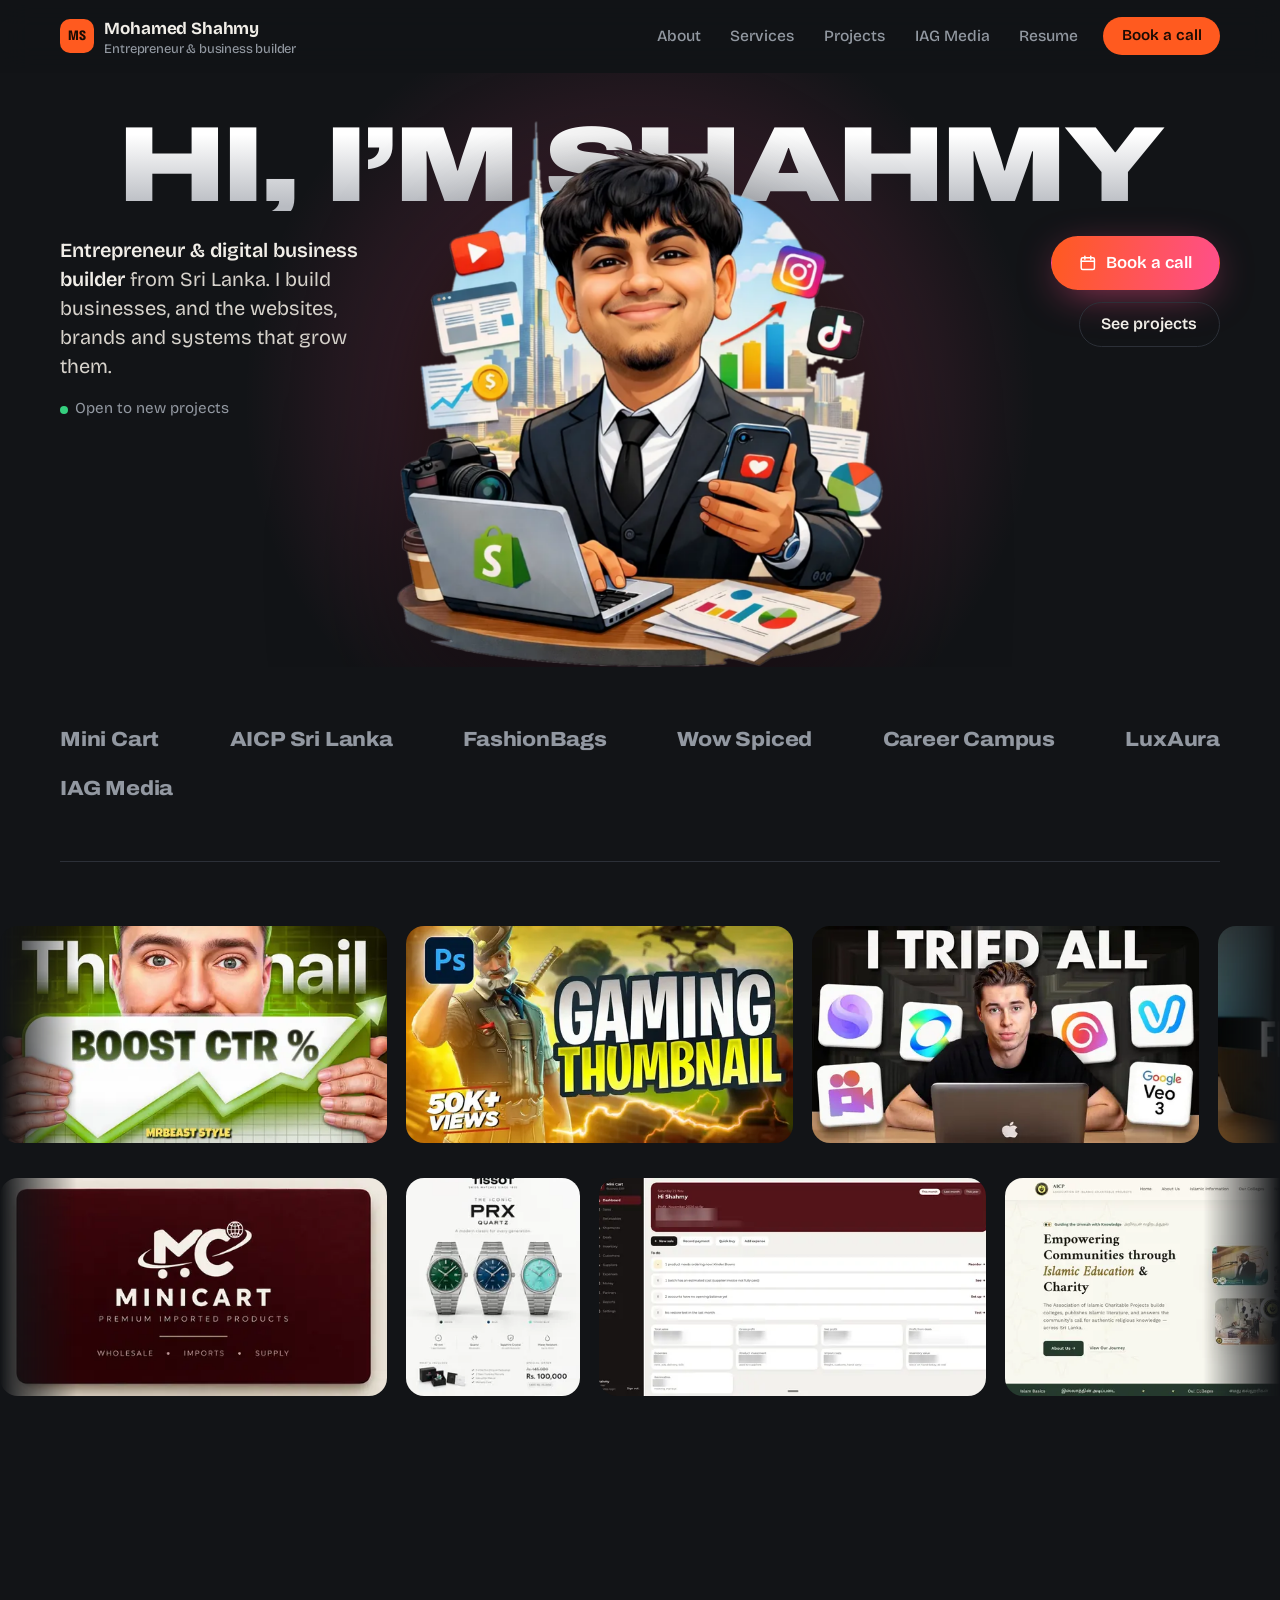
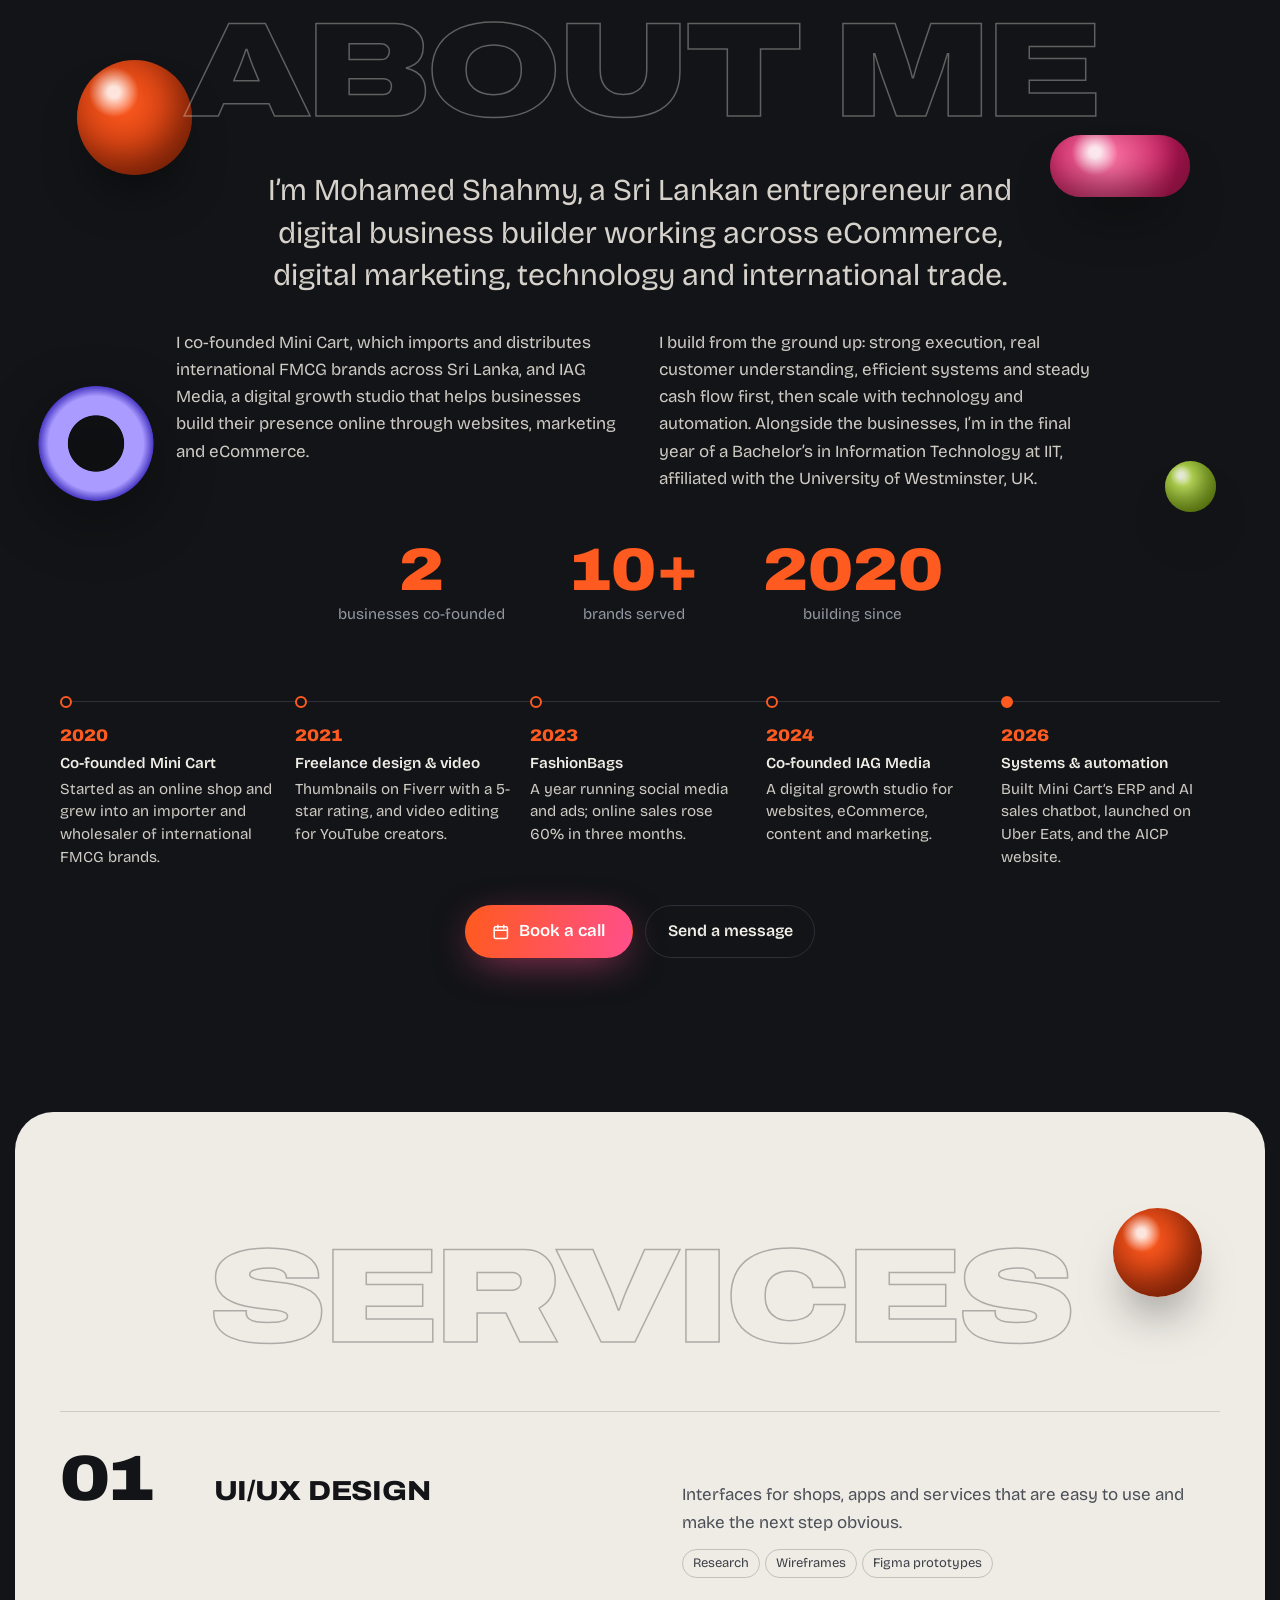
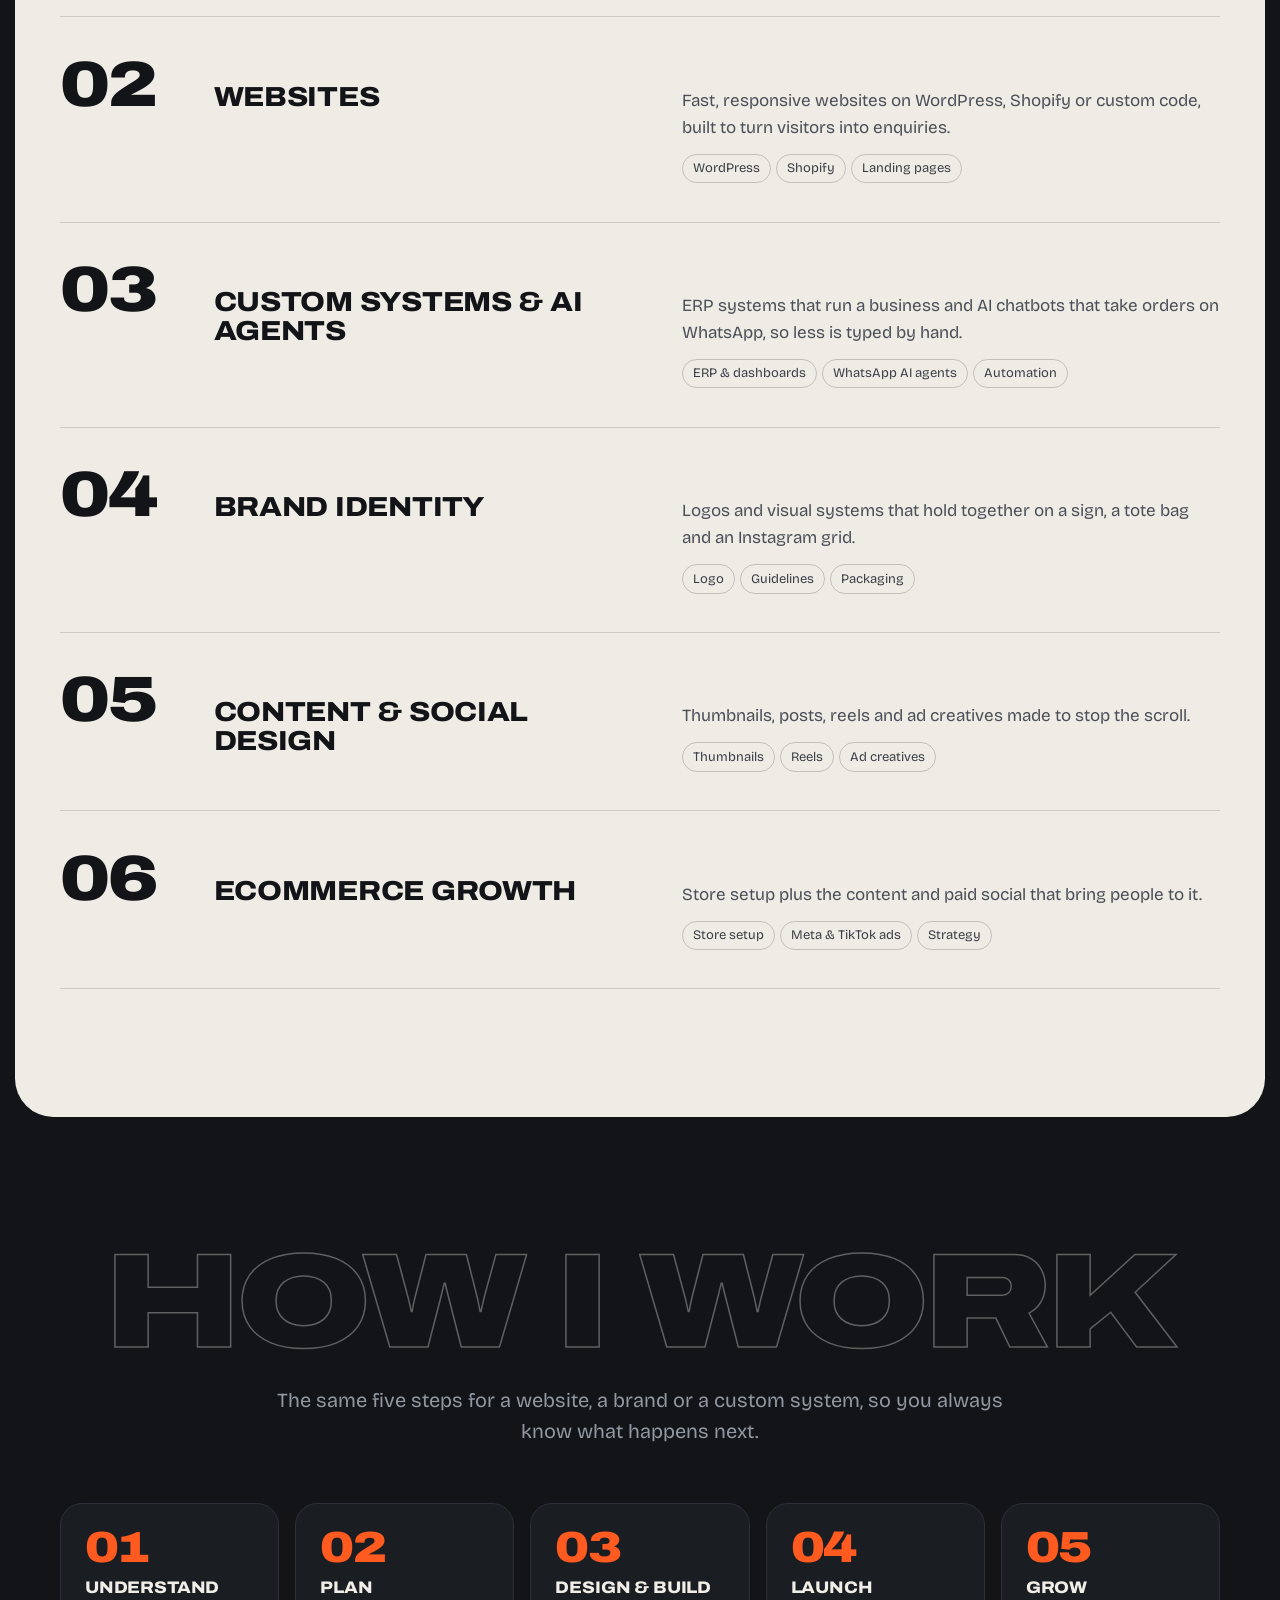
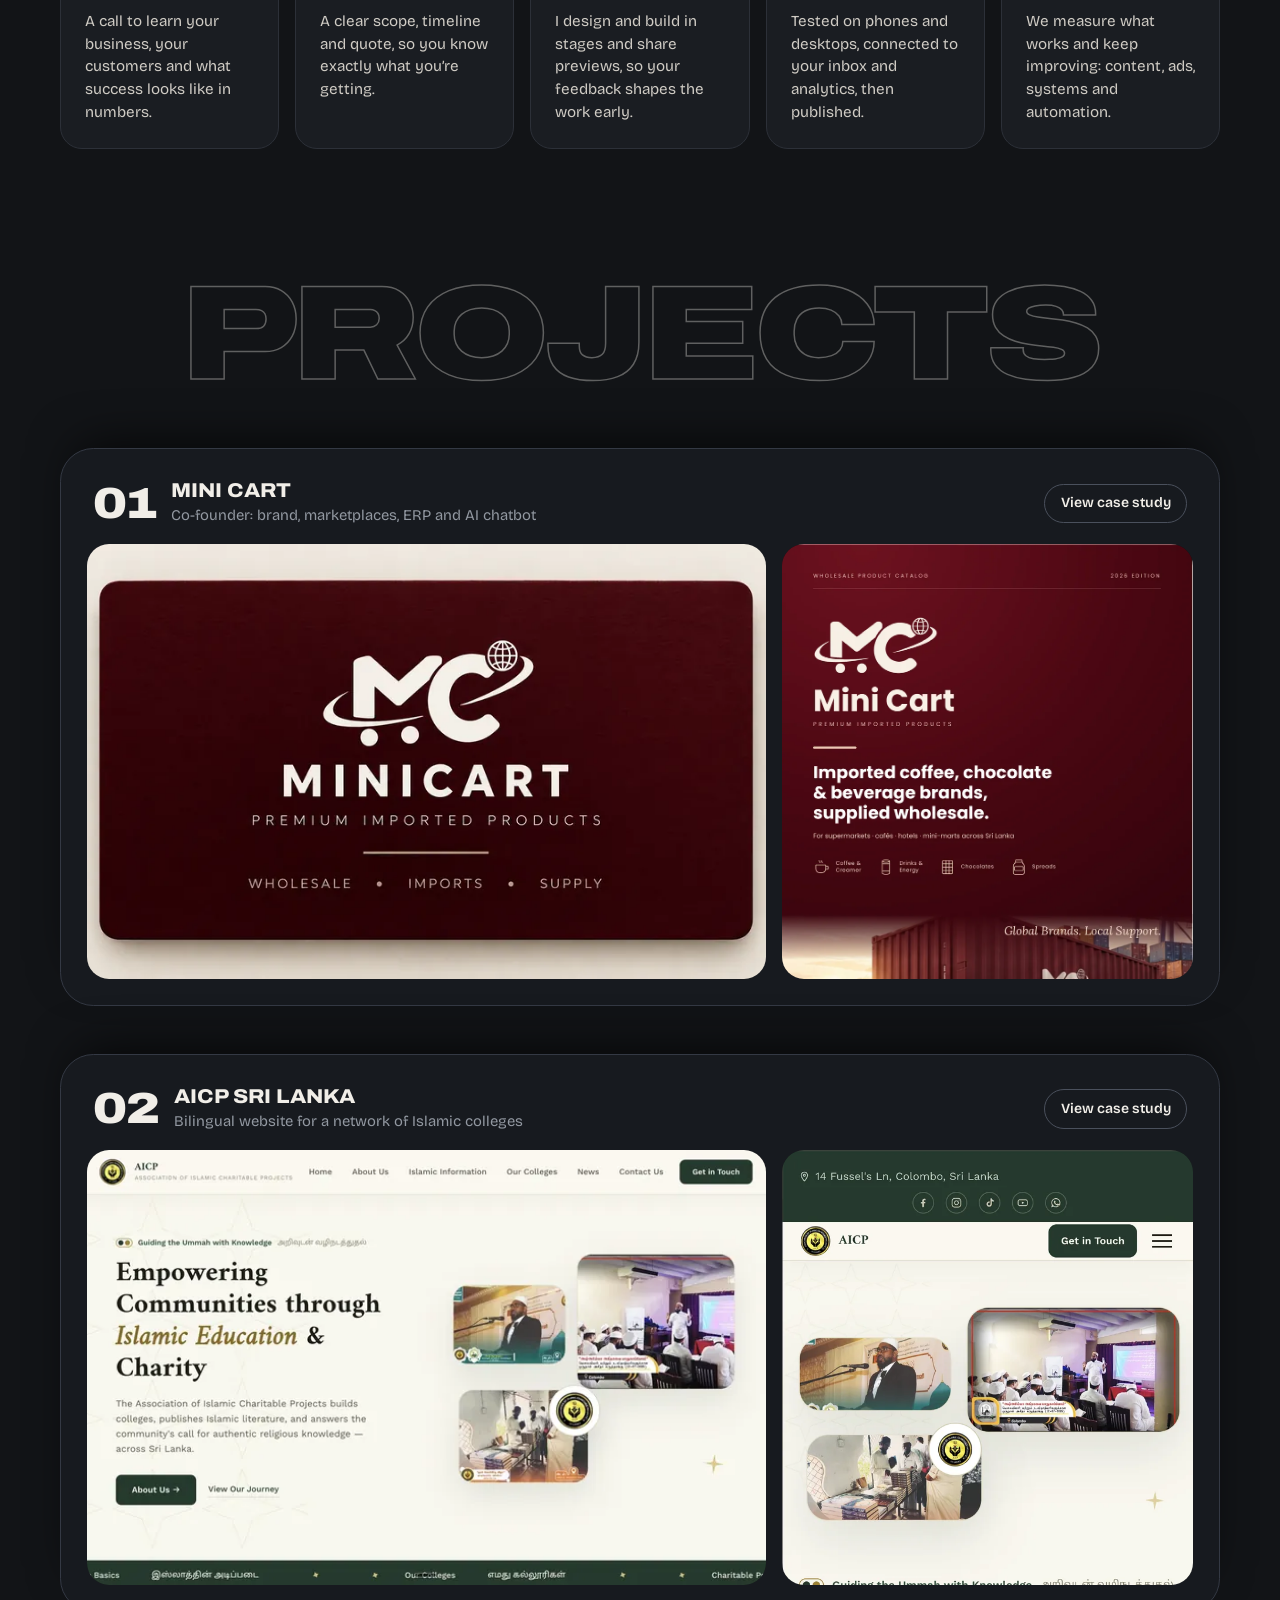
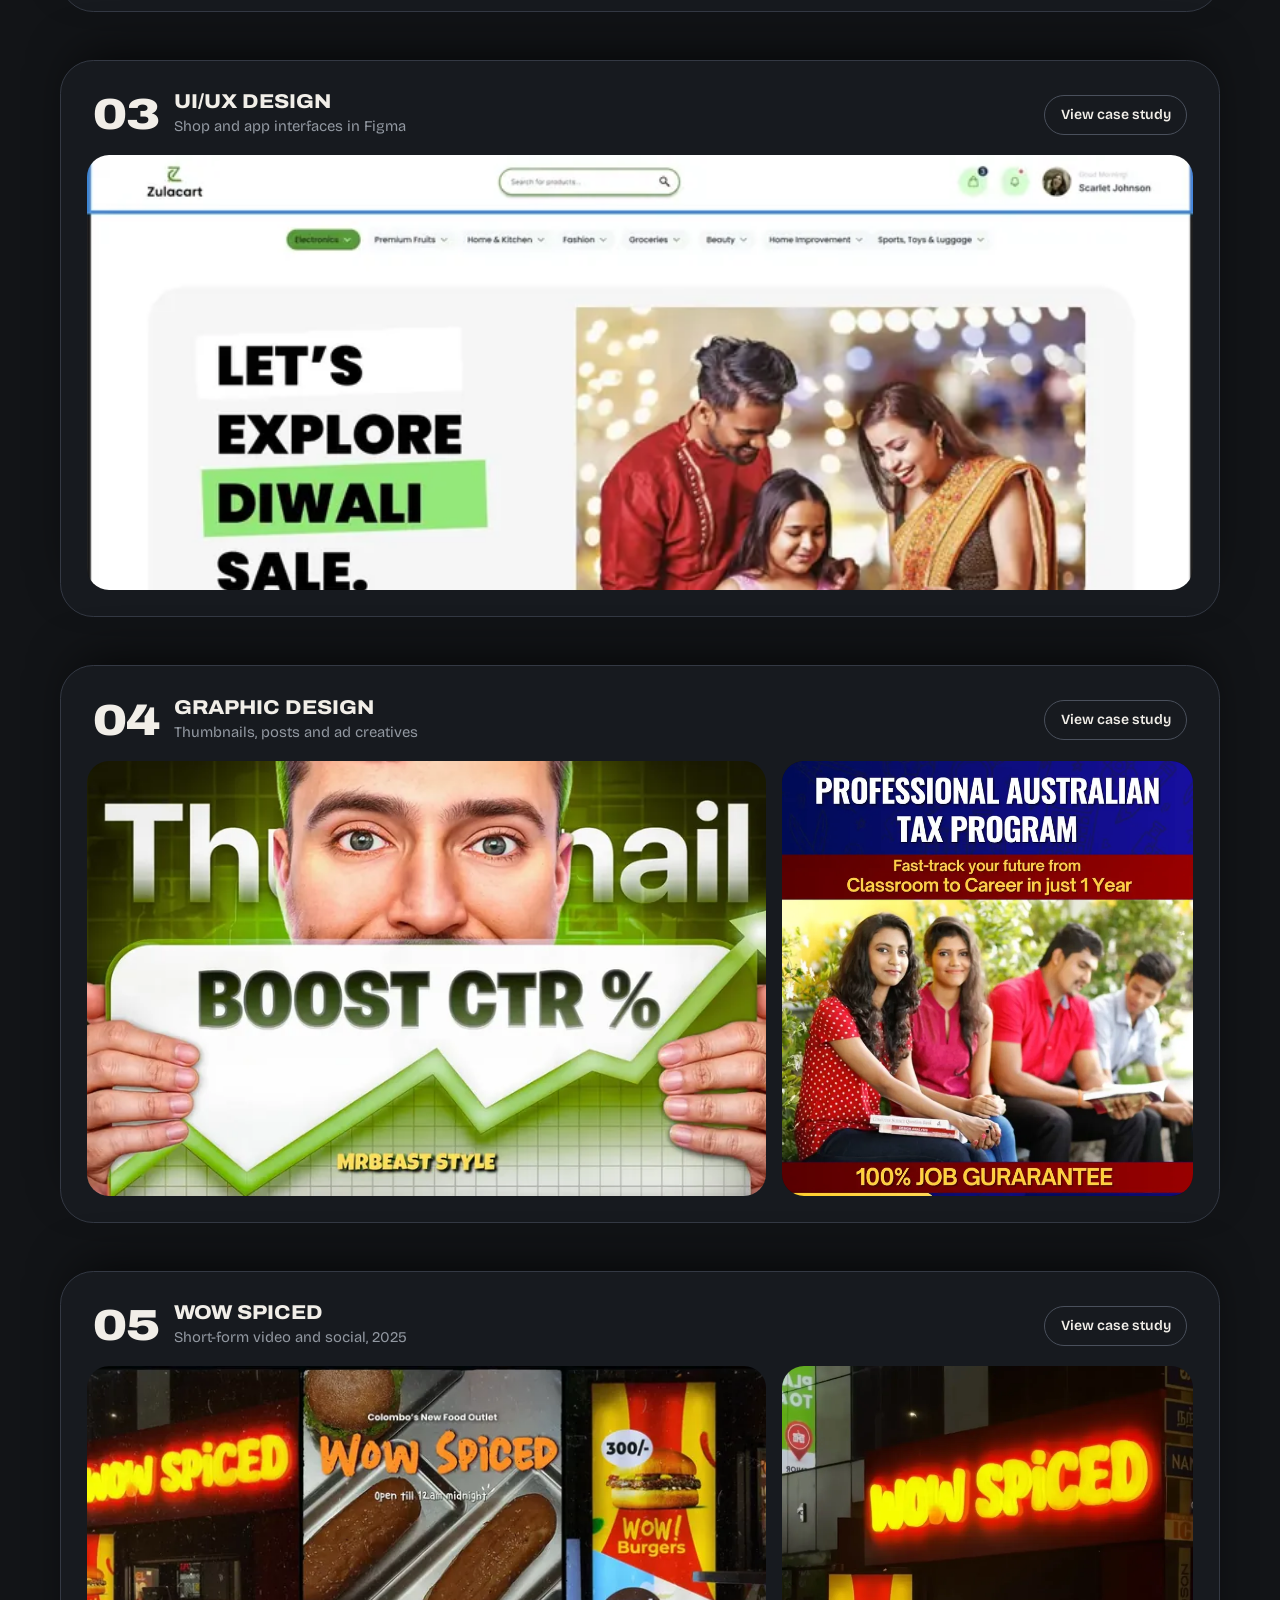
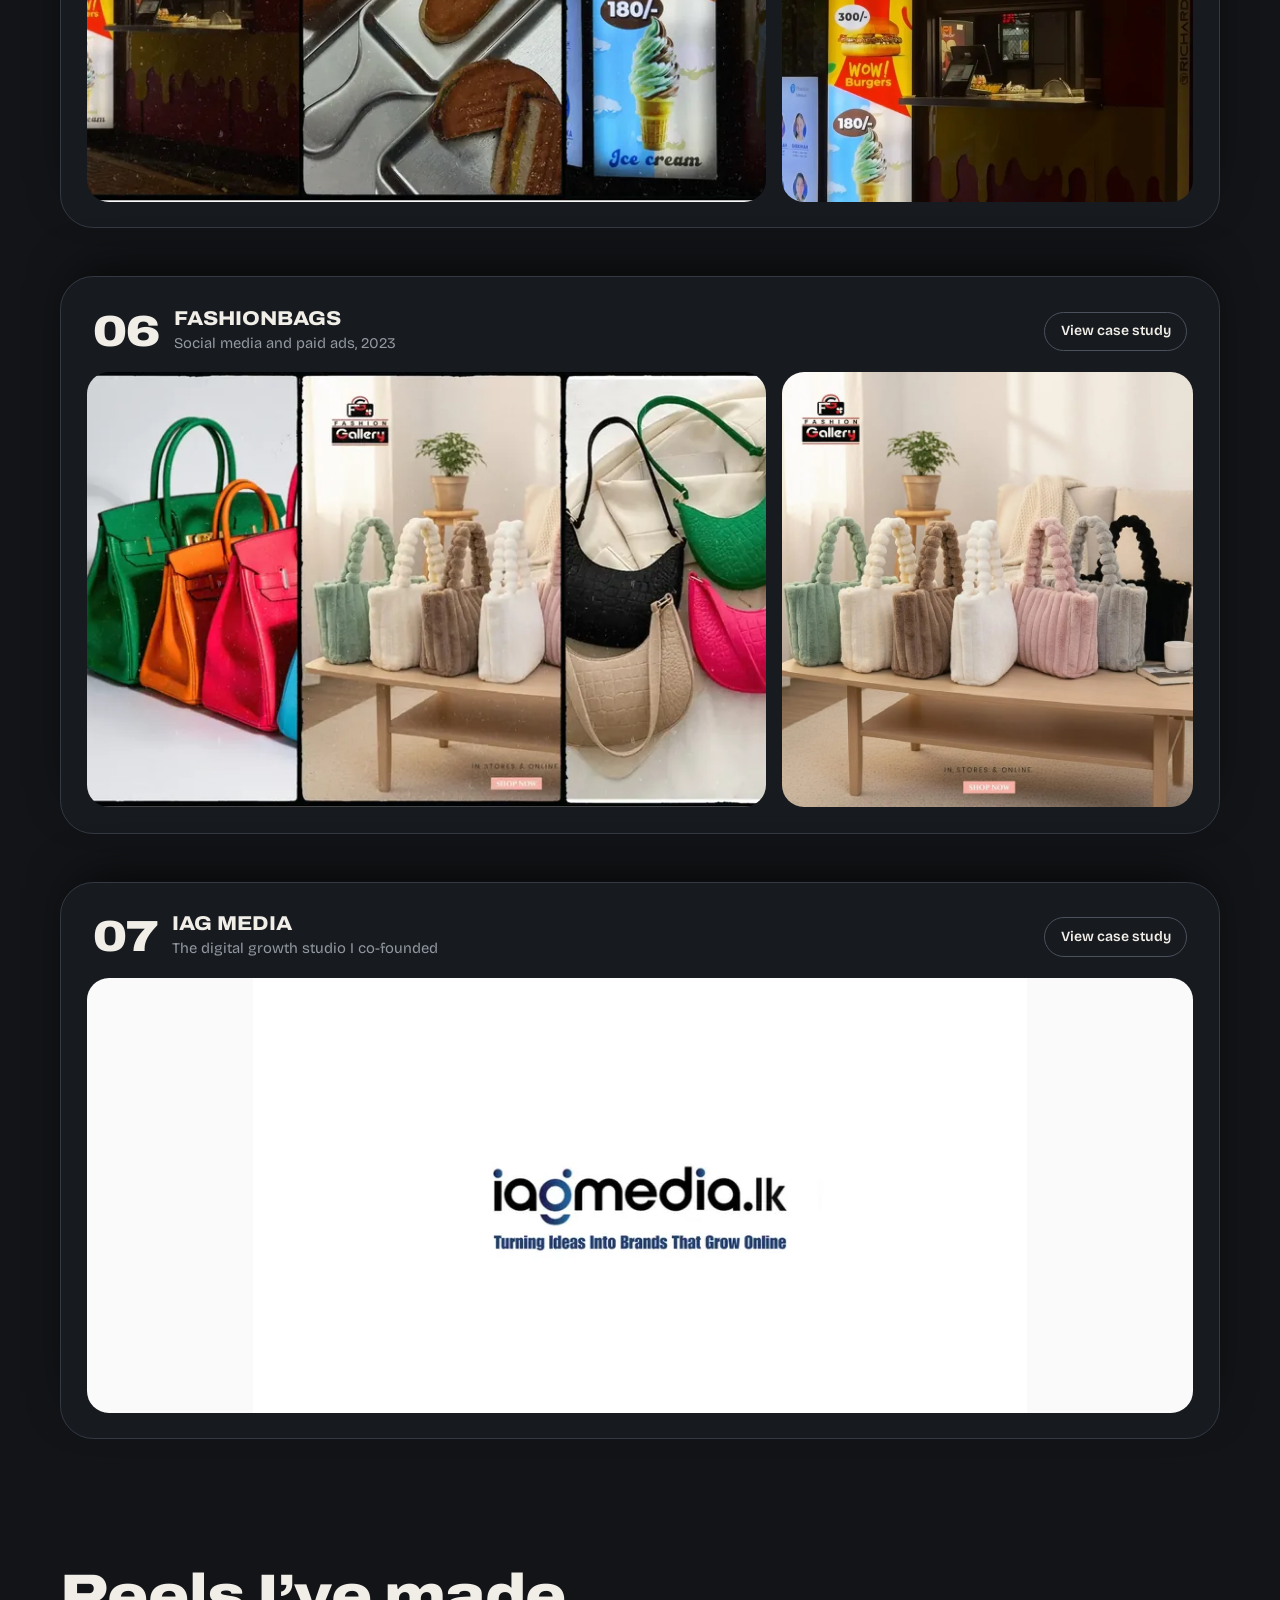
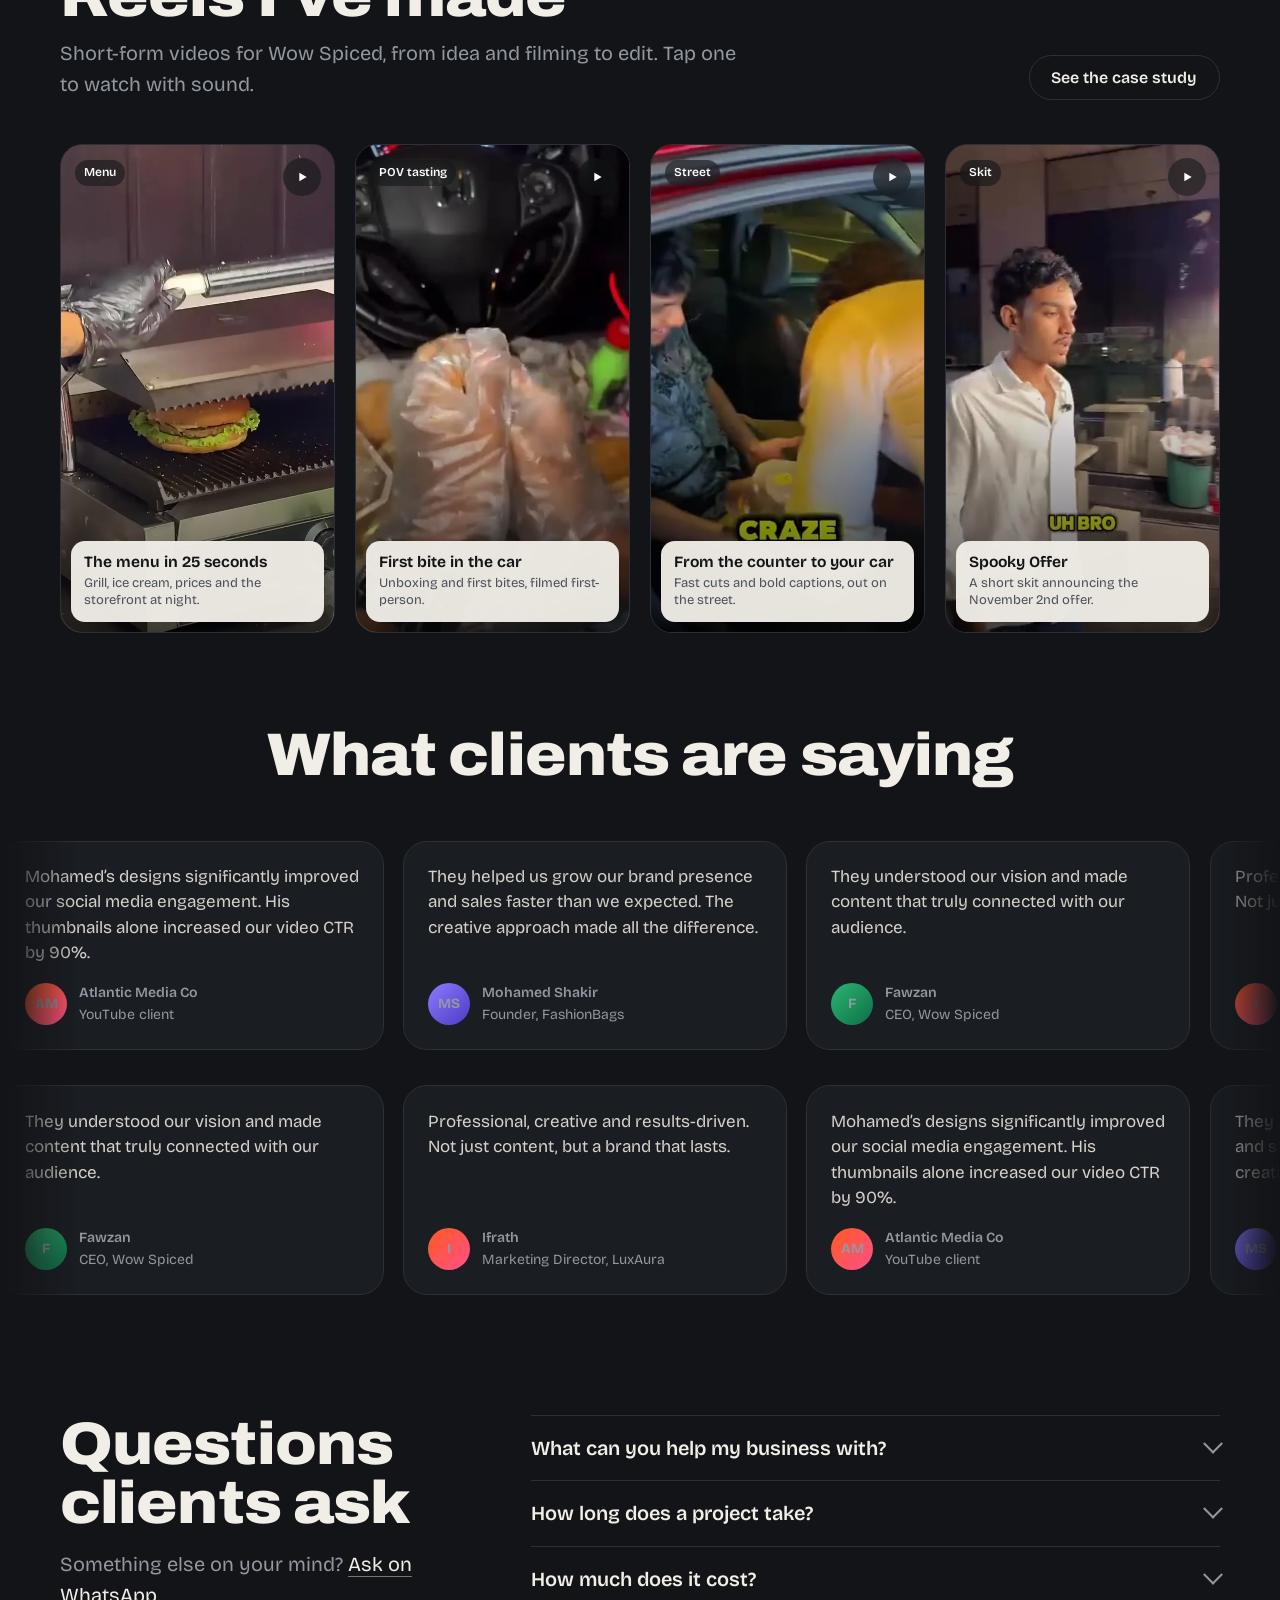
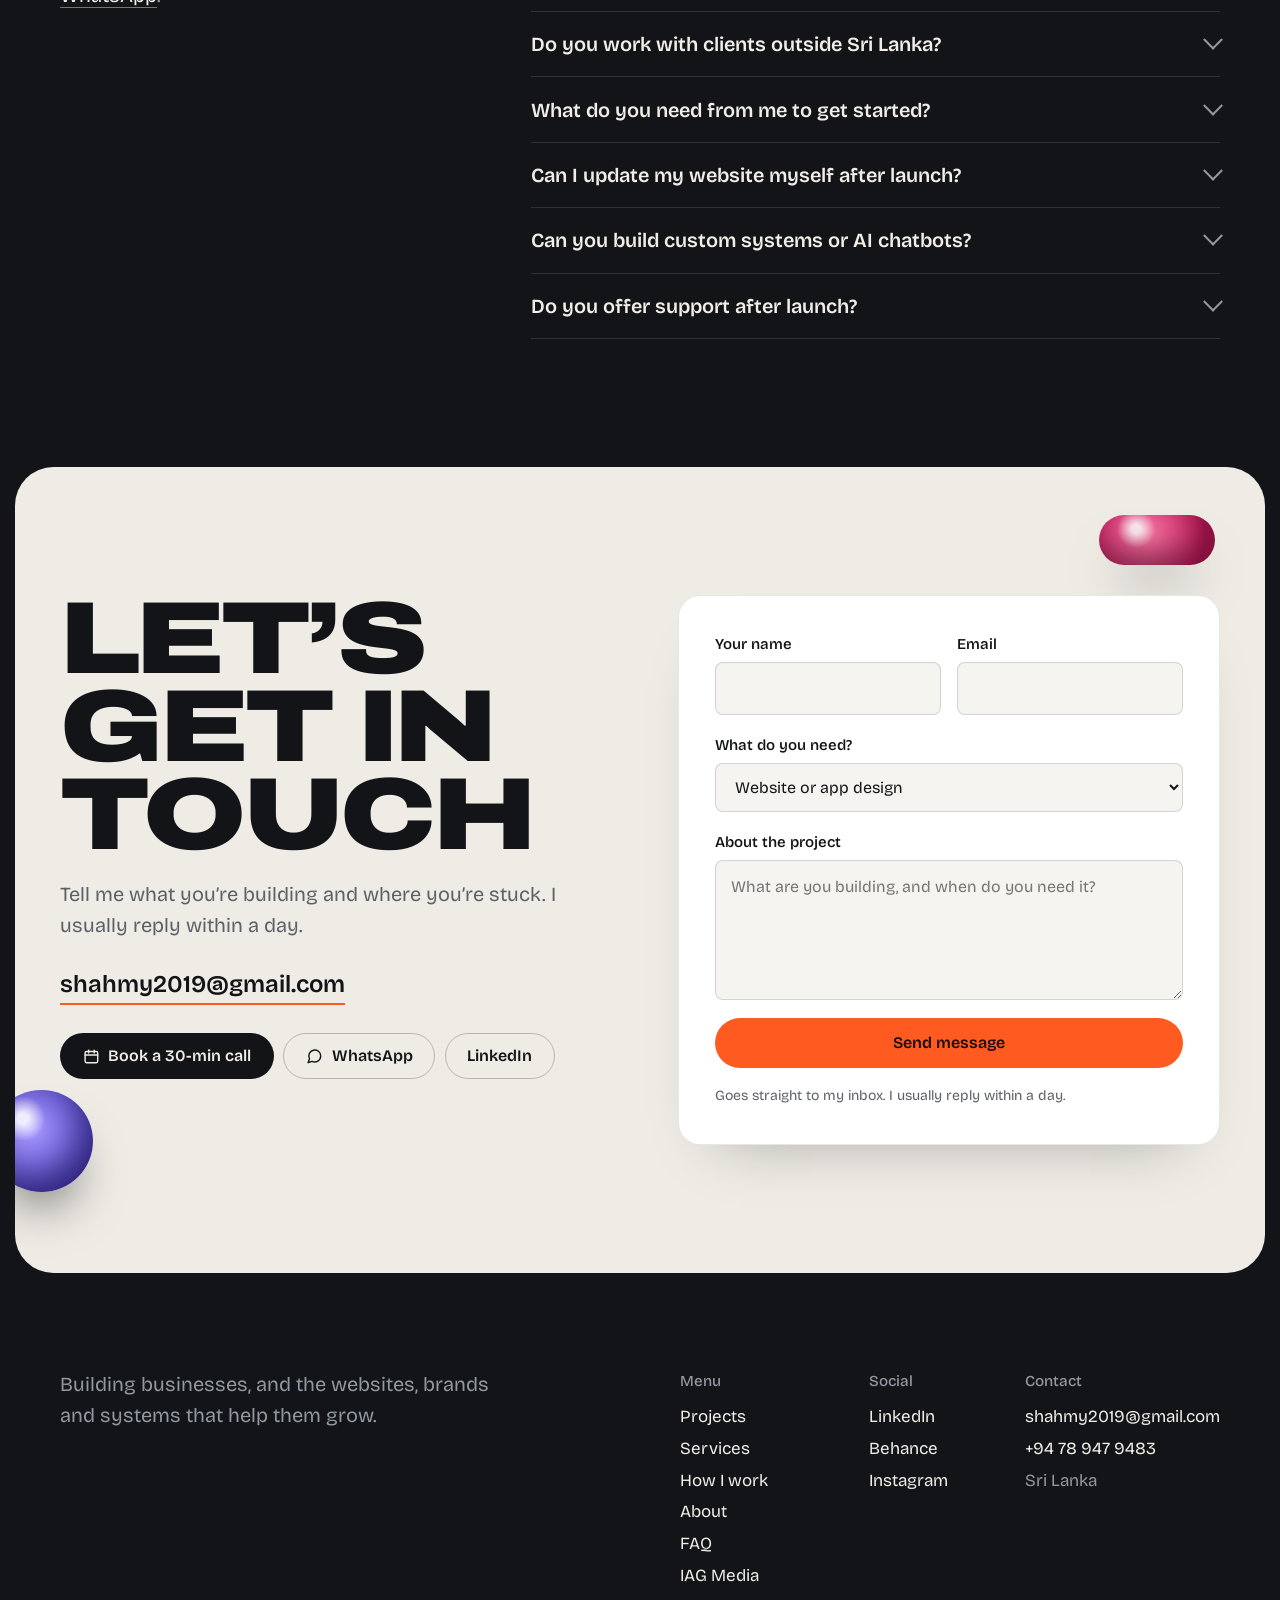
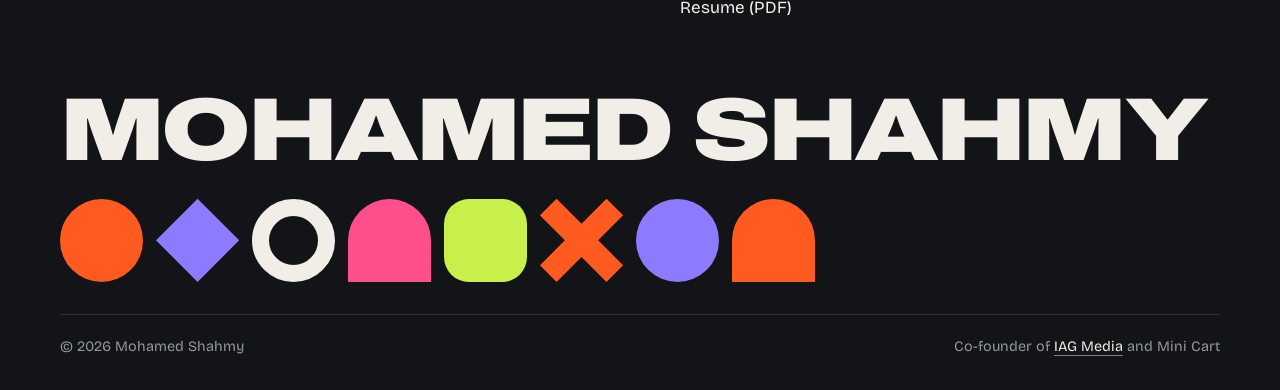
==== commit 19d05026: "Add Wow Spiced reels showcase - "Reels I've made" row on the home page and "Top reels" on the Wow Sp" ====
--- a/index.html
+++ b/index.html
@@ -24,7 +24,7 @@
 <link rel="apple-touch-icon" href="/assets/apple-touch-icon.png">
 <link rel="preload" href="/assets/fonts/bricolage-grotesque.woff2" as="font" type="font/woff2" crossorigin>
 <link rel="preload" href="/assets/fonts/archivo.woff2" as="font" type="font/woff2" crossorigin>
-<link rel="stylesheet" href="/assets/site.css?v=49cc422c">
+<link rel="stylesheet" href="/assets/site.css?v=f69b816f">
 <script>document.documentElement.classList.add("js")</script>
 <script type="application/ld+json">{"@context": "https://schema.org", "@graph": [{"@type": "Person", "@id": "https://mohamedshahmy.com/#person", "name": "Mohamed Shahmy", "alternateName": "Shahmy", "url": "https://mohamedshahmy.com/", "image": "https://mohamedshahmy.com/assets/img/portrait.webp", "jobTitle": "Entrepreneur and digital business builder", "description": "Sri Lankan entrepreneur building businesses across eCommerce, digital marketing, technology and international trade. Co-founder of Mini Cart and IAG Media.", "email": "mailto:shahmy2019@gmail.com", "telephone": "+94789479483", "address": {"@type": "PostalAddress", "addressLocality": "Colombo", "addressCountry": "LK"}, "alumniOf": [{"@type": "CollegeOrUniversity", "name": "Informatics Institute of Technology (IIT)"}, {"@type": "CollegeOrUniversity", "name": "University of Westminster"}, {"@type": "EducationalOrganization", "name": "Royal Institute of Colombo"}], "knowsLanguage": ["English", "Tamil", "Sinhala"], "worksFor": [{"@type": "Organization", "name": "Mini Cart"}, {"@type": "Organization", "name": "IAG Media", "url": "https://mohamedshahmy.com/iagmedia"}], "knowsAbout": ["eCommerce", "Digital marketing", "Web design", "UI/UX design", "Brand identity", "Social media marketing", "Facebook Ads", "ERP systems", "AI chatbots", "Wholesale distribution", "Importing"], "sameAs": ["https://www.linkedin.com/in/mohamedshahmy/", "https://www.behance.net/shahmy2019", "https://www.instagram.com/__.shahmy.__/"]}, {"@type": "WebSite", "@id": "https://mohamedshahmy.com/#website", "url": "https://mohamedshahmy.com/", "name": "Mohamed Shahmy", "inLanguage": "en", "publisher": {"@id": "https://mohamedshahmy.com/#person"}}, {"@type": "FAQPage", "mainEntity": [{"@type": "Question", "name": "What can you help my business with?", "acceptedAnswer": {"@type": "Answer", "text": "Websites and online stores, brand identity, social media content and ads, and custom systems such as an ERP or a WhatsApp AI sales chatbot. You can bring me in for one piece or the whole thing."}}, {"@type": "Question", "name": "How long does a project take?", "acceptedAnswer": {"@type": "Answer", "text": "It depends on the scope. A small website moves quickly; a full brand, an online store or a custom system takes longer. You get a clear timeline before any work starts."}}, {"@type": "Question", "name": "How much does it cost?", "acceptedAnswer": {"@type": "Answer", "text": "Every project is quoted after a short call, once I understand what you need. You see the full quote before you commit to anything. You can book a free 30-minute call any time."}}, {"@type": "Question", "name": "Do you work with clients outside Sri Lanka?", "acceptedAnswer": {"@type": "Answer", "text": "Yes. I work with clients in Sri Lanka and the UAE, and with international clients from my Fiverr years. Everything runs smoothly over WhatsApp, email and video calls."}}, {"@type": "Question", "name": "What do you need from me to get started?", "acceptedAnswer": {"@type": "Answer", "text": "A short description of your business, what you want to achieve, and any logo, photos or content you already have. We fill in the rest together on a call."}}, {"@type": "Question", "name": "Can I update my website myself after launch?", "acceptedAnswer": {"@type": "Answer", "text": "Yes, if you want to. I can build on a platform your team can edit, such as WordPress or Shopify, and show you how to make changes."}}, {"@type": "Question", "name": "Can you build custom systems or AI chatbots?", "acceptedAnswer": {"@type": "Answer", "text": "Yes. I built Mini Cart’s ERP, which runs stock, landed costs, invoicing and reports, and a WhatsApp AI chatbot that takes customer orders automatically."}}, {"@type": "Question", "name": "Do you offer support after launch?", "acceptedAnswer": {"@type": "Answer", "text": "Yes. I can stay on for updates, content and marketing, or hand everything over to your team with what they need to run it."}}]}]}</script>
 <script async src="https://www.googletagmanager.com/gtag/js?id=G-2MVM7VKYSH"></script>
@@ -113,6 +113,33 @@
   </div>
 </section>
 
+<section class="section-tight" id="reels" aria-labelledby="rl-h" style="padding-top:0">
+  <div class="wrap">
+    <div class="reels-head"><div><h2 class="h2" id="rl-h">Reels I’ve made</h2><p class="lede">Short-form videos for Wow Spiced, from idea and filming to edit. Tap one to watch with sound.</p></div><a class="btn btn-ghost" href="/wowspiced">See the case study</a></div>
+    <div class="reels" data-reels><button class="reel" type="button" data-src="/assets/video/wowspiced-reel-3.mp4" data-poster="/assets/img/reels/wowspiced-reel-3.webp" data-title="The menu in 25 seconds" data-note="Grill, ice cream, prices and the storefront at night." data-url="https://www.instagram.com/wowspiced/reels/" aria-label="Play reel: The menu in 25 seconds">
+  <img src="/assets/img/reels/wowspiced-reel-3.webp" width="540" height="960" alt="" loading="lazy" decoding="async">
+  <video muted loop playsinline preload="none" data-src="/assets/video/wowspiced-reel-3.mp4" poster="/assets/img/reels/wowspiced-reel-3.webp" aria-hidden="true"></video>
+  <span class="reel-kind">Menu</span><span class="reel-play" aria-hidden="true"><svg viewBox="0 0 24 24" fill="currentColor" aria-hidden="true"><path d="M8 5.5v13l11-6.5z"/></svg></span>
+  <span class="reel-info"><b>The menu in 25 seconds</b><span>Grill, ice cream, prices and the storefront at night.</span></span>
+</button><button class="reel" type="button" data-src="/assets/video/wowspiced-reel-1.mp4" data-poster="/assets/img/reels/wowspiced-reel-1.webp" data-title="First bite in the car" data-note="Unboxing and first bites, filmed first-person." data-url="https://www.instagram.com/wowspiced/reels/" aria-label="Play reel: First bite in the car">
+  <img src="/assets/img/reels/wowspiced-reel-1.webp" width="360" height="640" alt="" loading="lazy" decoding="async">
+  <video muted loop playsinline preload="none" data-src="/assets/video/wowspiced-reel-1.mp4" poster="/assets/img/reels/wowspiced-reel-1.webp" aria-hidden="true"></video>
+  <span class="reel-kind">POV tasting</span><span class="reel-play" aria-hidden="true"><svg viewBox="0 0 24 24" fill="currentColor" aria-hidden="true"><path d="M8 5.5v13l11-6.5z"/></svg></span>
+  <span class="reel-info"><b>First bite in the car</b><span>Unboxing and first bites, filmed first-person.</span></span>
+</button><button class="reel" type="button" data-src="/assets/video/wowspiced-reel-2.mp4" data-poster="/assets/img/reels/wowspiced-reel-2.webp" data-title="From the counter to your car" data-note="Fast cuts and bold captions, out on the street." data-url="https://www.instagram.com/wowspiced/reels/" aria-label="Play reel: From the counter to your car">
+  <img src="/assets/img/reels/wowspiced-reel-2.webp" width="360" height="640" alt="" loading="lazy" decoding="async">
+  <video muted loop playsinline preload="none" data-src="/assets/video/wowspiced-reel-2.mp4" poster="/assets/img/reels/wowspiced-reel-2.webp" aria-hidden="true"></video>
+  <span class="reel-kind">Street</span><span class="reel-play" aria-hidden="true"><svg viewBox="0 0 24 24" fill="currentColor" aria-hidden="true"><path d="M8 5.5v13l11-6.5z"/></svg></span>
+  <span class="reel-info"><b>From the counter to your car</b><span>Fast cuts and bold captions, out on the street.</span></span>
+</button><button class="reel" type="button" data-src="/assets/video/wowspiced-reel-4.mp4" data-poster="/assets/img/reels/wowspiced-reel-4.webp" data-title="Spooky Offer" data-note="A short skit announcing the November 2nd offer." data-url="https://www.instagram.com/wowspiced/reels/" aria-label="Play reel: Spooky Offer">
+  <img src="/assets/img/reels/wowspiced-reel-4.webp" width="360" height="640" alt="" loading="lazy" decoding="async">
+  <video muted loop playsinline preload="none" data-src="/assets/video/wowspiced-reel-4.mp4" poster="/assets/img/reels/wowspiced-reel-4.webp" aria-hidden="true"></video>
+  <span class="reel-kind">Skit</span><span class="reel-play" aria-hidden="true"><svg viewBox="0 0 24 24" fill="currentColor" aria-hidden="true"><path d="M8 5.5v13l11-6.5z"/></svg></span>
+  <span class="reel-info"><b>Spooky Offer</b><span>A short skit announcing the November 2nd offer.</span></span>
+</button></div>
+  </div>
+</section>
+
 <section class="section-tight" aria-labelledby="tq-h" style="padding-top:0;padding-bottom:clamp(4rem,9vw,7rem)">
   <div class="wrap"><h2 class="h2 rv" id="tq-h" style="text-align:center;margin-bottom:clamp(2rem,5vw,3rem)">What clients are saying</h2></div>
   <div class="marquee" style="--dur:55s"><div class="marquee-track"><figure class="tcard"><q>Mohamed’s designs significantly improved our social media engagement. His thumbnails alone increased our video CTR by 90%.</q><figcaption class="who"><span class="av ">AM</span><span><b>Atlantic Media Co</b><span>YouTube client</span></span></figcaption></figure><figure class="tcard"><q>They helped us grow our brand presence and sales faster than we expected. The creative approach made all the difference.</q><figcaption class="who"><span class="av b">MS</span><span><b>Mohamed Shakir</b><span>Founder, FashionBags</span></span></figcaption></figure><figure class="tcard"><q>They understood our vision and made content that truly connected with our audience.</q><figcaption class="who"><span class="av c">F</span><span><b>Fawzan</b><span>CEO, Wow Spiced</span></span></figcaption></figure><figure class="tcard"><q>Professional, creative and results-driven. Not just content, but a brand that lasts.</q><figcaption class="who"><span class="av ">I</span><span><b>Ifrath</b><span>Marketing Director, LuxAura</span></span></figcaption></figure><figure class="tcard" aria-hidden=true><q>Mohamed’s designs significantly improved our social media engagement. His thumbnails alone increased our video CTR by 90%.</q><figcaption class="who"><span class="av ">AM</span><span><b>Atlantic Media Co</b><span>YouTube client</span></span></figcaption></figure><figure class="tcard" aria-hidden=true><q>They helped us grow our brand presence and sales faster than we expected. The creative approach made all the difference.</q><figcaption class="who"><span class="av b">MS</span><span><b>Mohamed Shakir</b><span>Founder, FashionBags</span></span></figcaption></figure><figure class="tcard" aria-hidden=true><q>They understood our vision and made content that truly connected with our audience.</q><figcaption class="who"><span class="av c">F</span><span><b>Fawzan</b><span>CEO, Wow Spiced</span></span></figcaption></figure><figure class="tcard" aria-hidden=true><q>Professional, creative and results-driven. Not just content, but a brand that lasts.</q><figcaption class="who"><span class="av ">I</span><span><b>Ifrath</b><span>Marketing Director, LuxAura</span></span></figcaption></figure><figure class="tcard" aria-hidden=true><q>Mohamed’s designs significantly improved our social media engagement. His thumbnails alone increased our video CTR by 90%.</q><figcaption class="who"><span class="av ">AM</span><span><b>Atlantic Media Co</b><span>YouTube client</span></span></figcaption></figure><figure class="tcard" aria-hidden=true><q>They helped us grow our brand presence and sales faster than we expected. The creative approach made all the difference.</q><figcaption class="who"><span class="av b">MS</span><span><b>Mohamed Shakir</b><span>Founder, FashionBags</span></span></figcaption></figure><figure class="tcard" aria-hidden=true><q>They understood our vision and made content that truly connected with our audience.</q><figcaption class="who"><span class="av c">F</span><span><b>Fawzan</b><span>CEO, Wow Spiced</span></span></figcaption></figure><figure class="tcard" aria-hidden=true><q>Professional, creative and results-driven. Not just content, but a brand that lasts.</q><figcaption class="who"><span class="av ">I</span><span><b>Ifrath</b><span>Marketing Director, LuxAura</span></span></figcaption></figure></div></div>
@@ -165,6 +192,6 @@
     <div class="bigfoot-base"><span>&copy; <span data-year>2026</span> Mohamed Shahmy</span><span>Co-founder of <a class="link" href="/iagmedia">IAG Media</a> and Mini Cart</span></div>
   </div>
 </footer>
-<script src="/assets/site.js?v=1f712293" defer></script>
+<script src="/assets/site.js?v=73d632f2" defer></script>
 </body>
 </html>
--- a/assets/site.css
+++ b/assets/site.css
@@ -761,3 +761,60 @@
 .bigfoot a.link { text-decoration: underline; text-decoration-color: rgba(241, 238, 232, .5); }
 .link { text-decoration-color: rgba(241, 238, 232, .45); }
 .panel-light .link { text-decoration-color: rgba(18, 20, 23, .45); }
+
+/* ---------- Reels showcase ---------- */
+.reels-head { display: flex; justify-content: space-between; align-items: flex-end; gap: 1.5rem; flex-wrap: wrap; margin-bottom: clamp(1.5rem, 4vw, 2.5rem); }
+.reels-head .lede { margin-top: .75rem; max-width: 34em; }
+.reels {
+  display: grid; grid-auto-flow: column; grid-auto-columns: clamp(220px, 23vw, 290px); gap: clamp(.75rem, 1.6vw, 1.25rem);
+  overflow-x: auto; scroll-snap-type: x mandatory; scroll-padding-inline: var(--gutter);
+  padding: .25rem var(--gutter) 1rem; margin-inline: calc(var(--gutter) * -1);
+  scrollbar-width: thin; scrollbar-color: var(--line) transparent;
+}
+@media (min-width: 1240px) { .reels { grid-auto-columns: minmax(0, 1fr); grid-auto-flow: column; overflow: visible; margin-inline: 0; padding-inline: 0; } }
+.reel {
+  position: relative; scroll-snap-align: start; aspect-ratio: 9 / 16; border-radius: 22px; overflow: hidden;
+  background: #0d0f12; border: 1px solid var(--line); cursor: pointer; padding: 0; color: inherit; font: inherit; text-align: left;
+  isolation: isolate; transition: transform .35s var(--ease), border-color .25s;
+}
+.reel:hover { transform: translateY(-4px); border-color: #4a505c; }
+.reel video, .reel img { position: absolute; inset: 0; width: 100%; height: 100%; object-fit: cover; }
+.reel::after { content: ""; position: absolute; inset: 45% 0 0; background: linear-gradient(transparent, rgba(0, 0, 0, .75)); z-index: 1; pointer-events: none; }
+.reel-play {
+  position: absolute; top: .8rem; right: .8rem; z-index: 2; width: 38px; height: 38px; border-radius: 50%;
+  display: grid; place-items: center; background: rgba(18, 20, 23, .55); backdrop-filter: blur(8px); -webkit-backdrop-filter: blur(8px); color: #fff;
+}
+.reel-play svg { width: 16px; height: 16px; }
+.reel-kind { position: absolute; top: .9rem; left: .9rem; z-index: 2; font-size: .75rem; font-weight: 600; padding: .3em .75em; border-radius: 999px; background: rgba(18, 20, 23, .55); backdrop-filter: blur(8px); -webkit-backdrop-filter: blur(8px); color: #fff; }
+.reel-info {
+  position: absolute; left: .6rem; right: .6rem; bottom: .6rem; z-index: 2;
+  background: rgba(241, 238, 232, .96); color: var(--light-ink); border-radius: 14px; padding: .75rem .85rem .8rem;
+}
+.reel-info b { display: block; font-weight: 650; line-height: 1.2; font-size: .975rem; }
+.reel-info span { display: block; color: #4b4f57; font-size: .8125rem; line-height: 1.35; margin-top: .2rem; }
+.reel-stats { display: flex; gap: .8rem; margin-top: .45rem; font-size: .8125rem; font-weight: 650; color: var(--light-ink); }
+.reel-stats i { font-style: normal; display: inline-flex; align-items: center; gap: .3rem; }
+.reel-stats svg { width: 14px; height: 14px; }
+
+/* Full-screen story viewer */
+.story { position: fixed; inset: 0; z-index: 200; background: rgba(8, 9, 11, .94); display: none; place-items: center; }
+.story.is-open { display: grid; }
+.story-stage { position: relative; height: min(92svh, 860px); aspect-ratio: 9 / 16; max-width: 100vw; border-radius: 18px; overflow: hidden; background: #000; }
+.story-stage video { width: 100%; height: 100%; object-fit: cover; }
+.story-bars { position: absolute; top: .7rem; left: .7rem; right: .7rem; display: flex; gap: 4px; z-index: 3; }
+.story-bars span { flex: 1; height: 3px; border-radius: 3px; background: rgba(255, 255, 255, .35); overflow: hidden; }
+.story-bars span i { display: block; height: 100%; width: 0; background: #fff; }
+.story-top { position: absolute; top: 1.5rem; left: .9rem; right: .9rem; display: flex; justify-content: space-between; align-items: center; z-index: 3; color: #fff; font-size: .9rem; font-weight: 600; text-shadow: 0 1px 6px rgba(0, 0, 0, .5); }
+.story-btns { display: flex; gap: .4rem; }
+.story-btn { width: 40px; height: 40px; border-radius: 50%; border: 0; background: rgba(18, 20, 23, .55); color: #fff; display: grid; place-items: center; cursor: pointer; }
+.story-btn svg { width: 18px; height: 18px; }
+.story-tap { position: absolute; top: 4.5rem; bottom: 6rem; width: 35%; z-index: 2; background: none; border: 0; cursor: pointer; }
+.story-tap.prev { left: 0; } .story-tap.next { right: 0; }
+.story-foot { position: absolute; left: .7rem; right: .7rem; bottom: .7rem; z-index: 3; }
+.story-foot .reel-info { position: static; display: flex; justify-content: space-between; align-items: center; gap: .75rem; }
+.story-foot a { flex: none; font-size: .8125rem; font-weight: 650; color: var(--light-ink); text-decoration: none; border: 1px solid rgba(18, 20, 23, .25); border-radius: 999px; padding: .45em .9em; }
+.story-nav { position: absolute; top: 50%; transform: translateY(-50%); z-index: 4; }
+.story-nav.prev { left: max(1rem, calc(50% - min(92svh, 860px) * 9 / 32 - 4rem)); }
+.story-nav.next { right: max(1rem, calc(50% - min(92svh, 860px) * 9 / 32 - 4rem)); }
+@media (max-width: 700px) { .story-stage { height: 100svh; border-radius: 0; } .story-nav { display: none; } }
+@media (max-width: 700px) { .story-stage video { object-fit: contain; } }
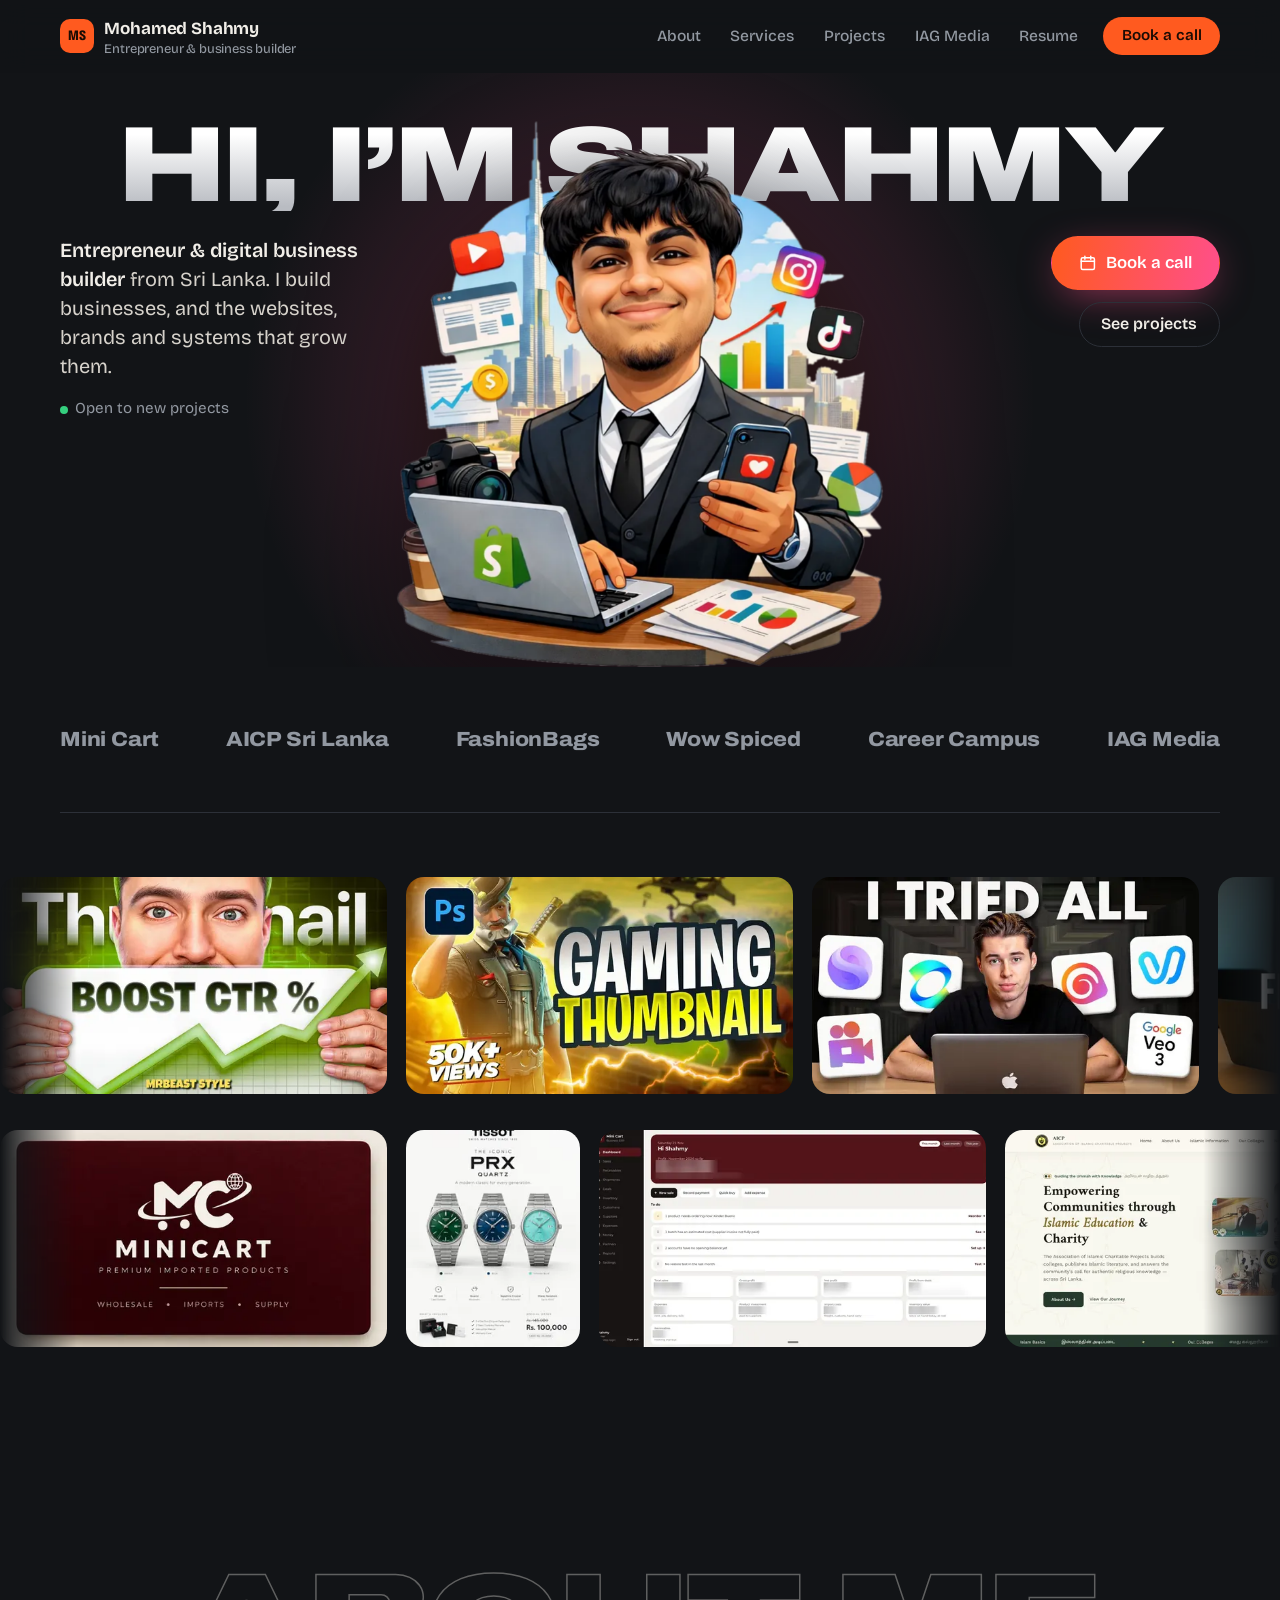
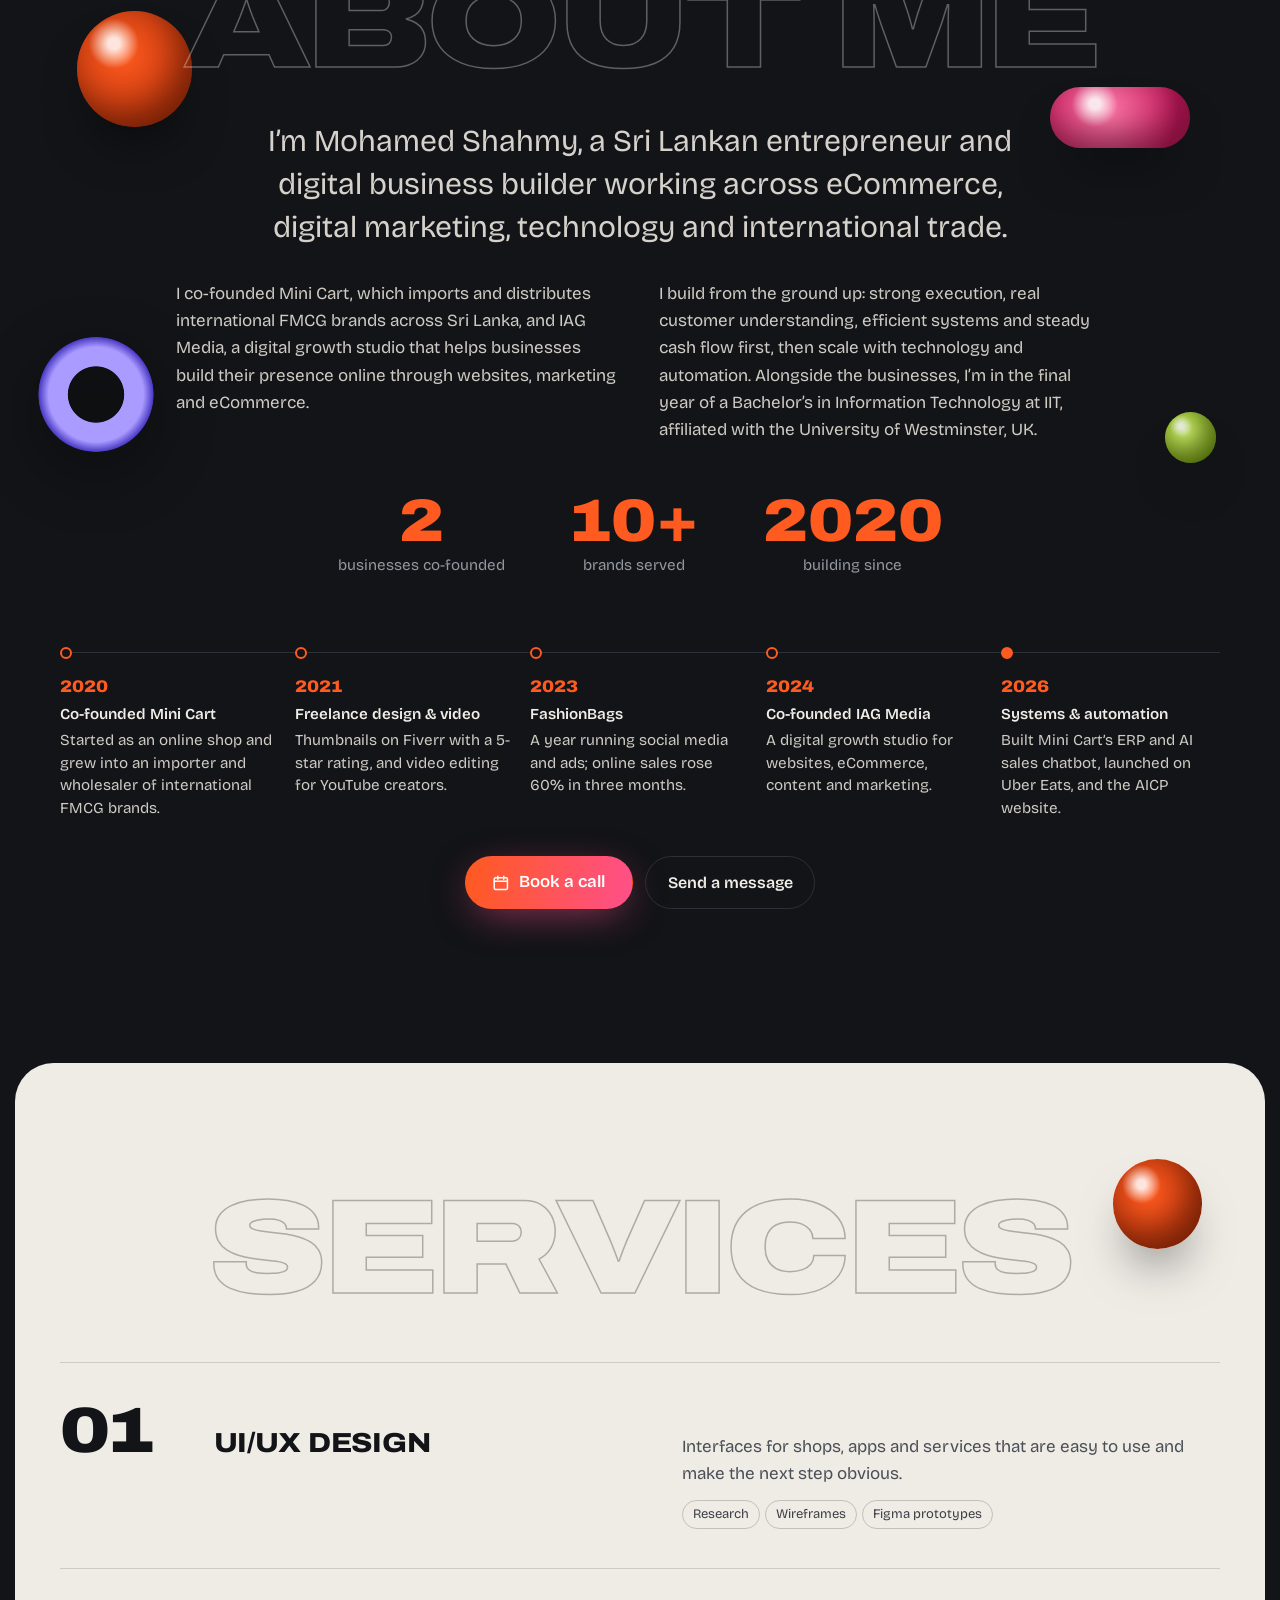
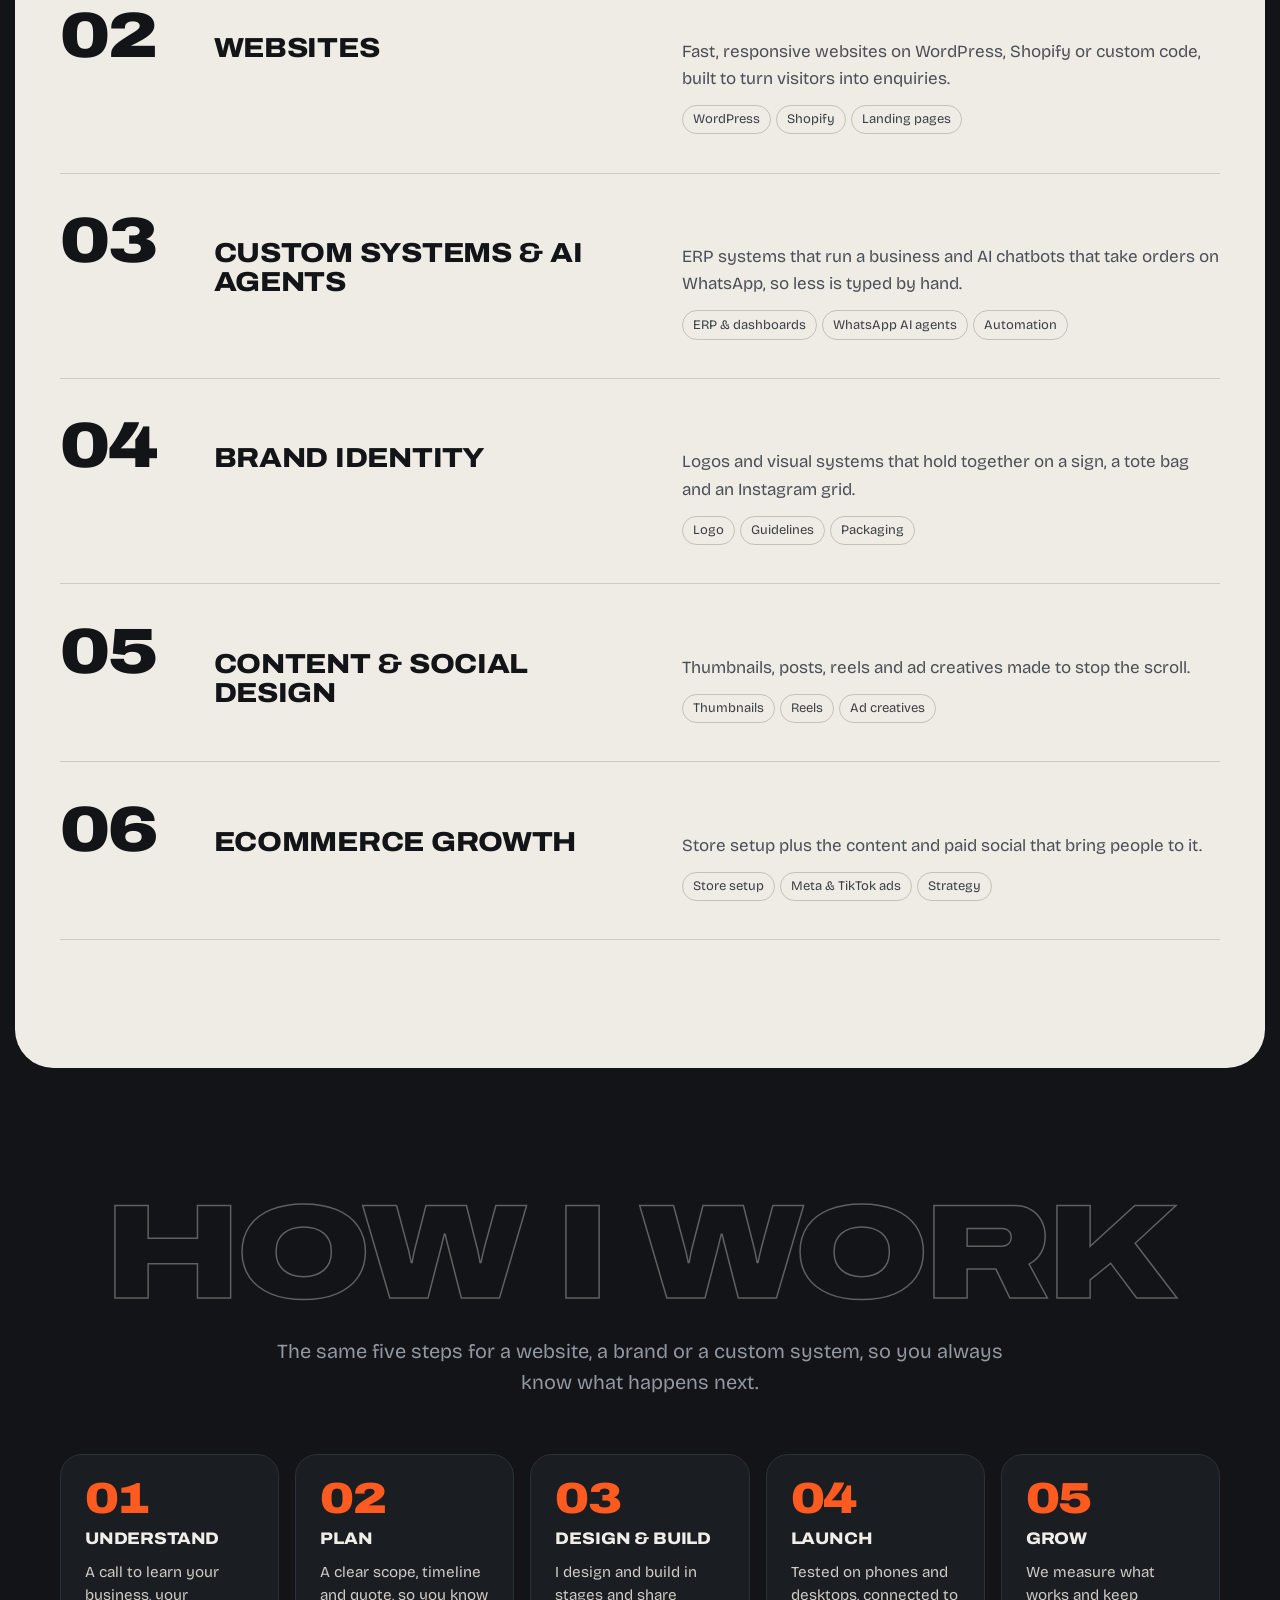
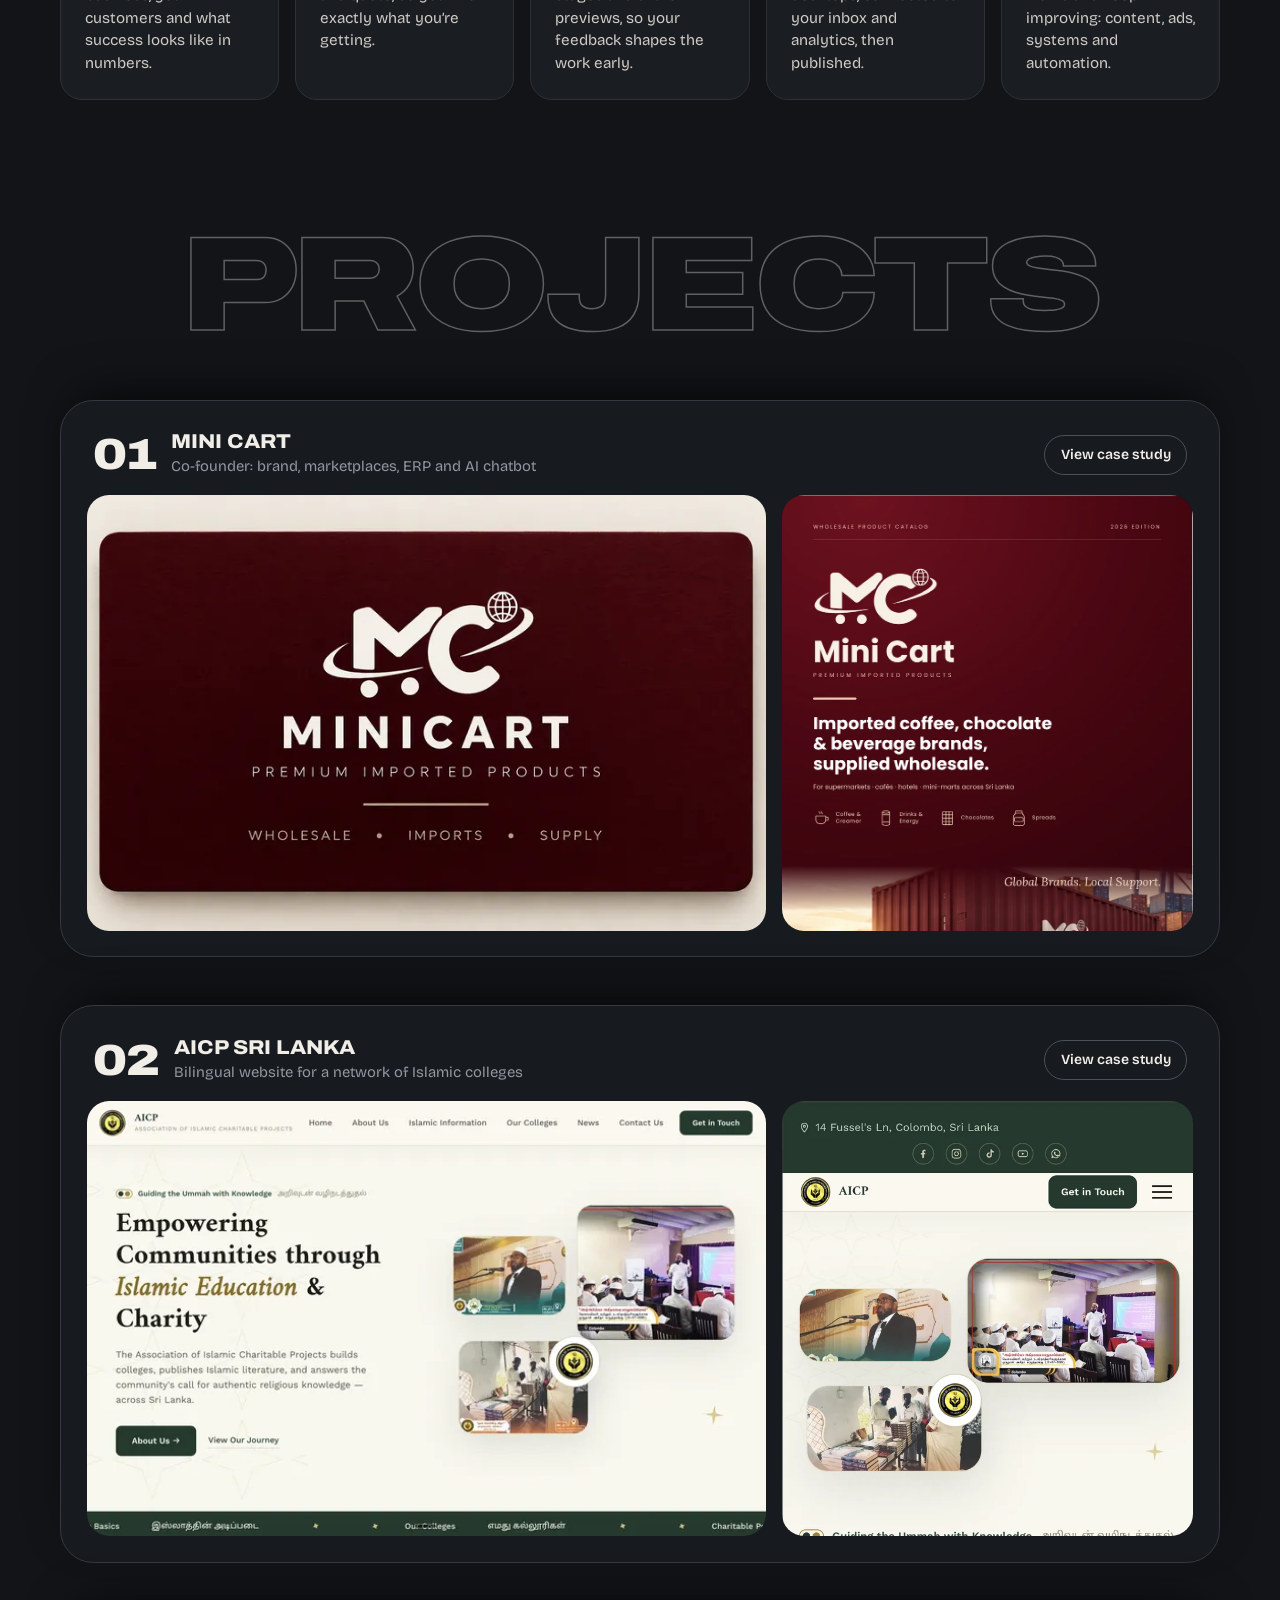
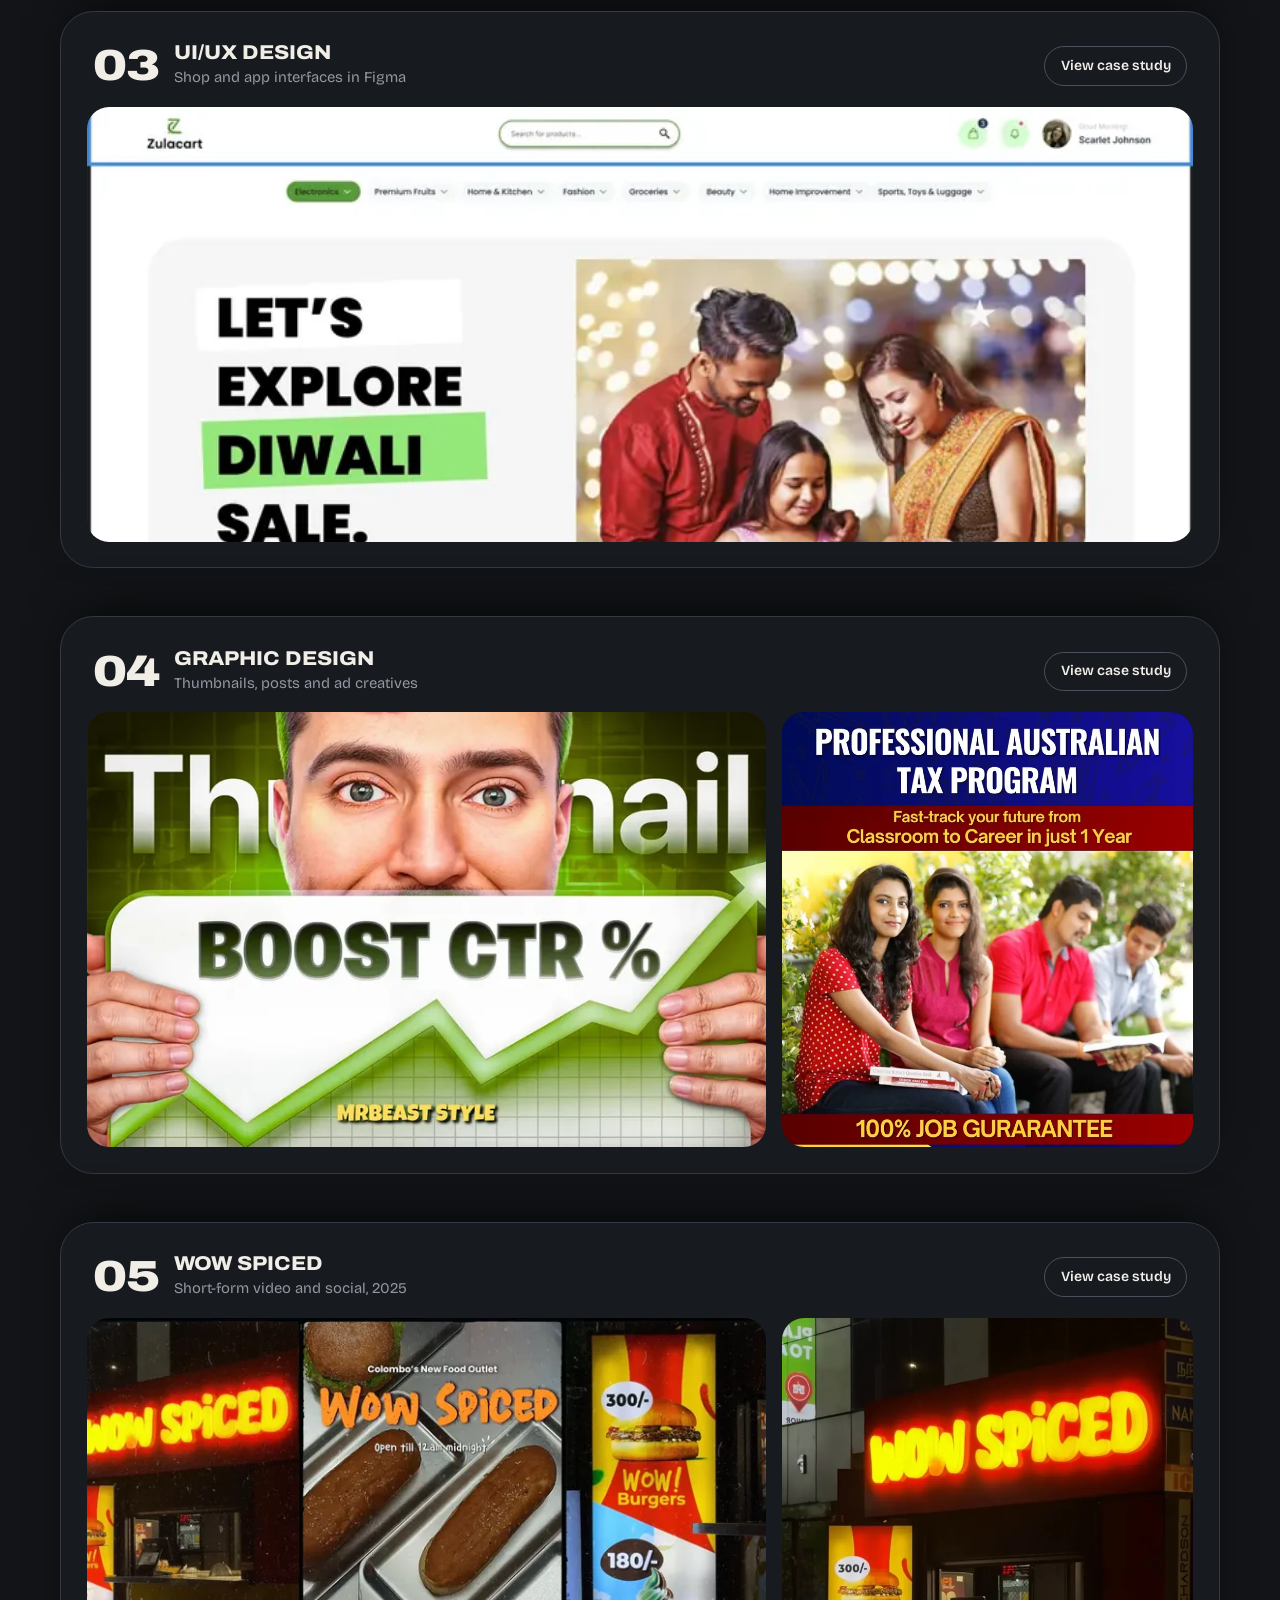
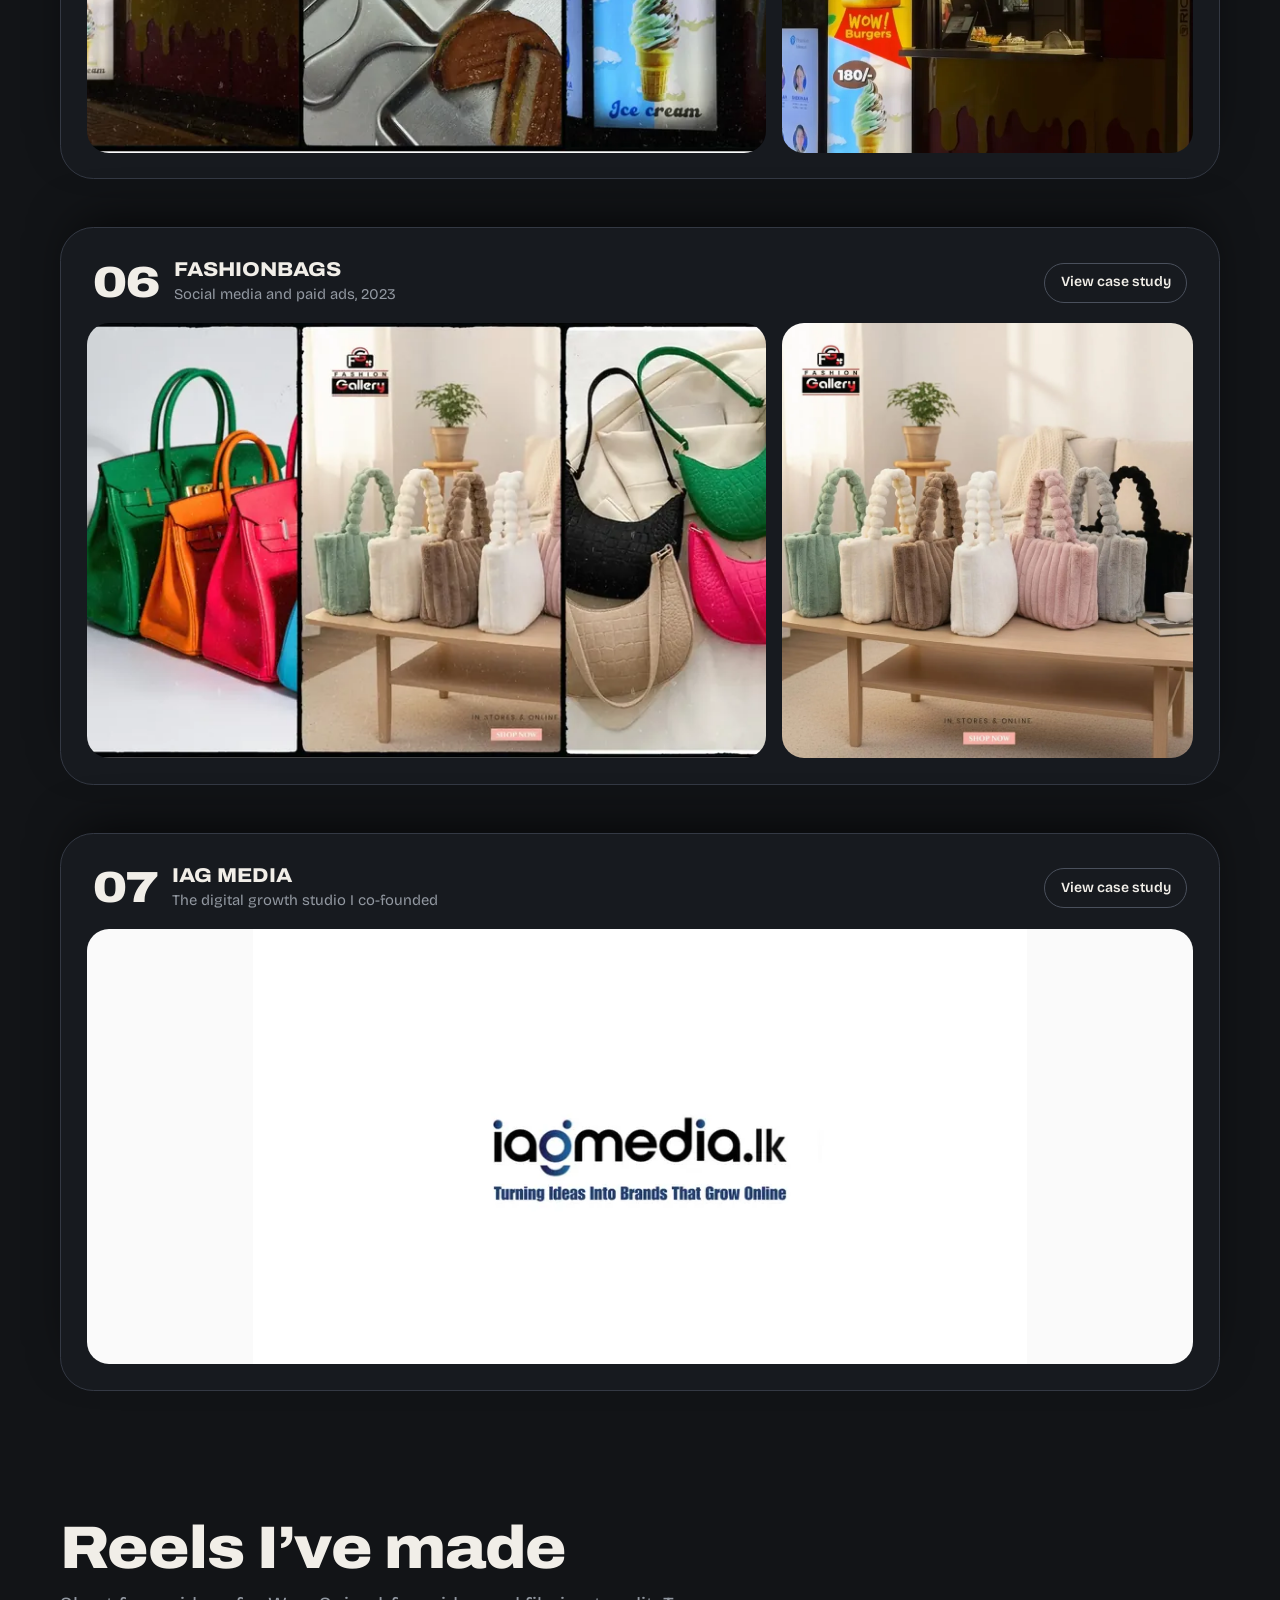
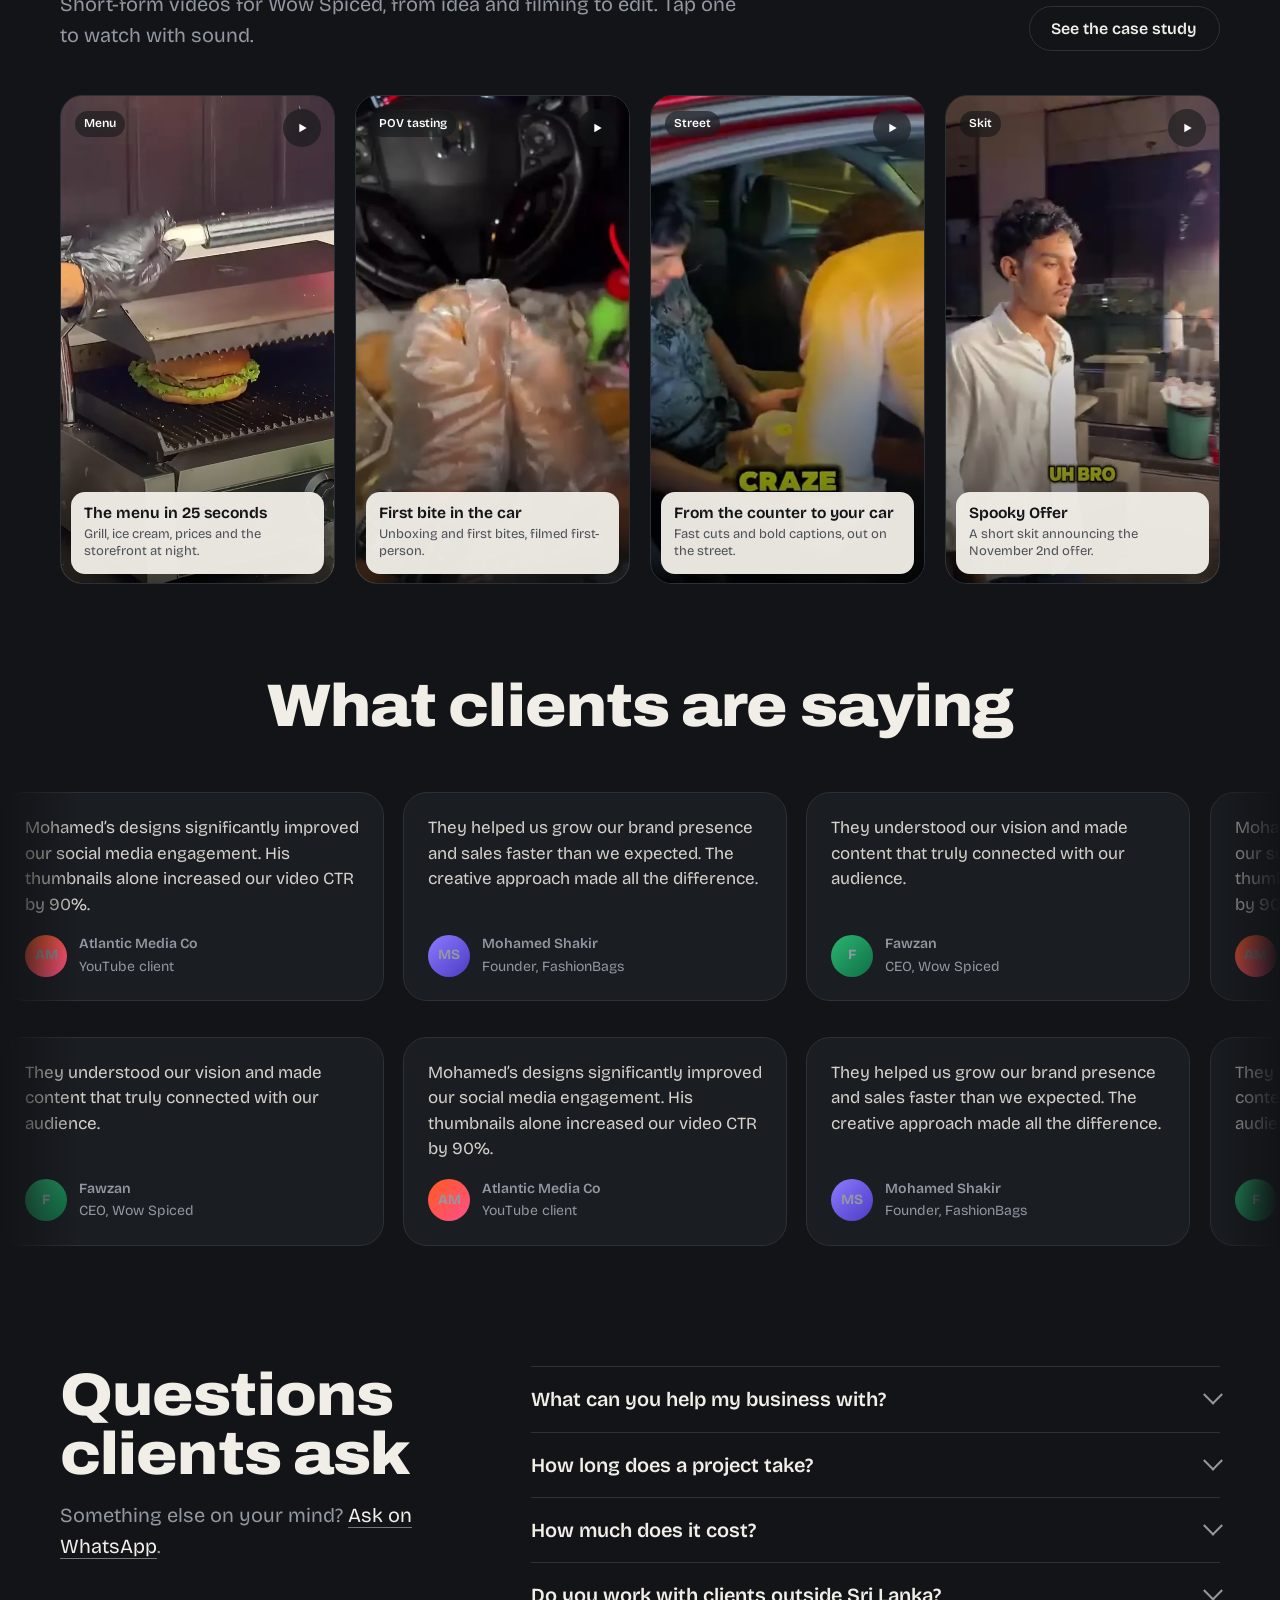
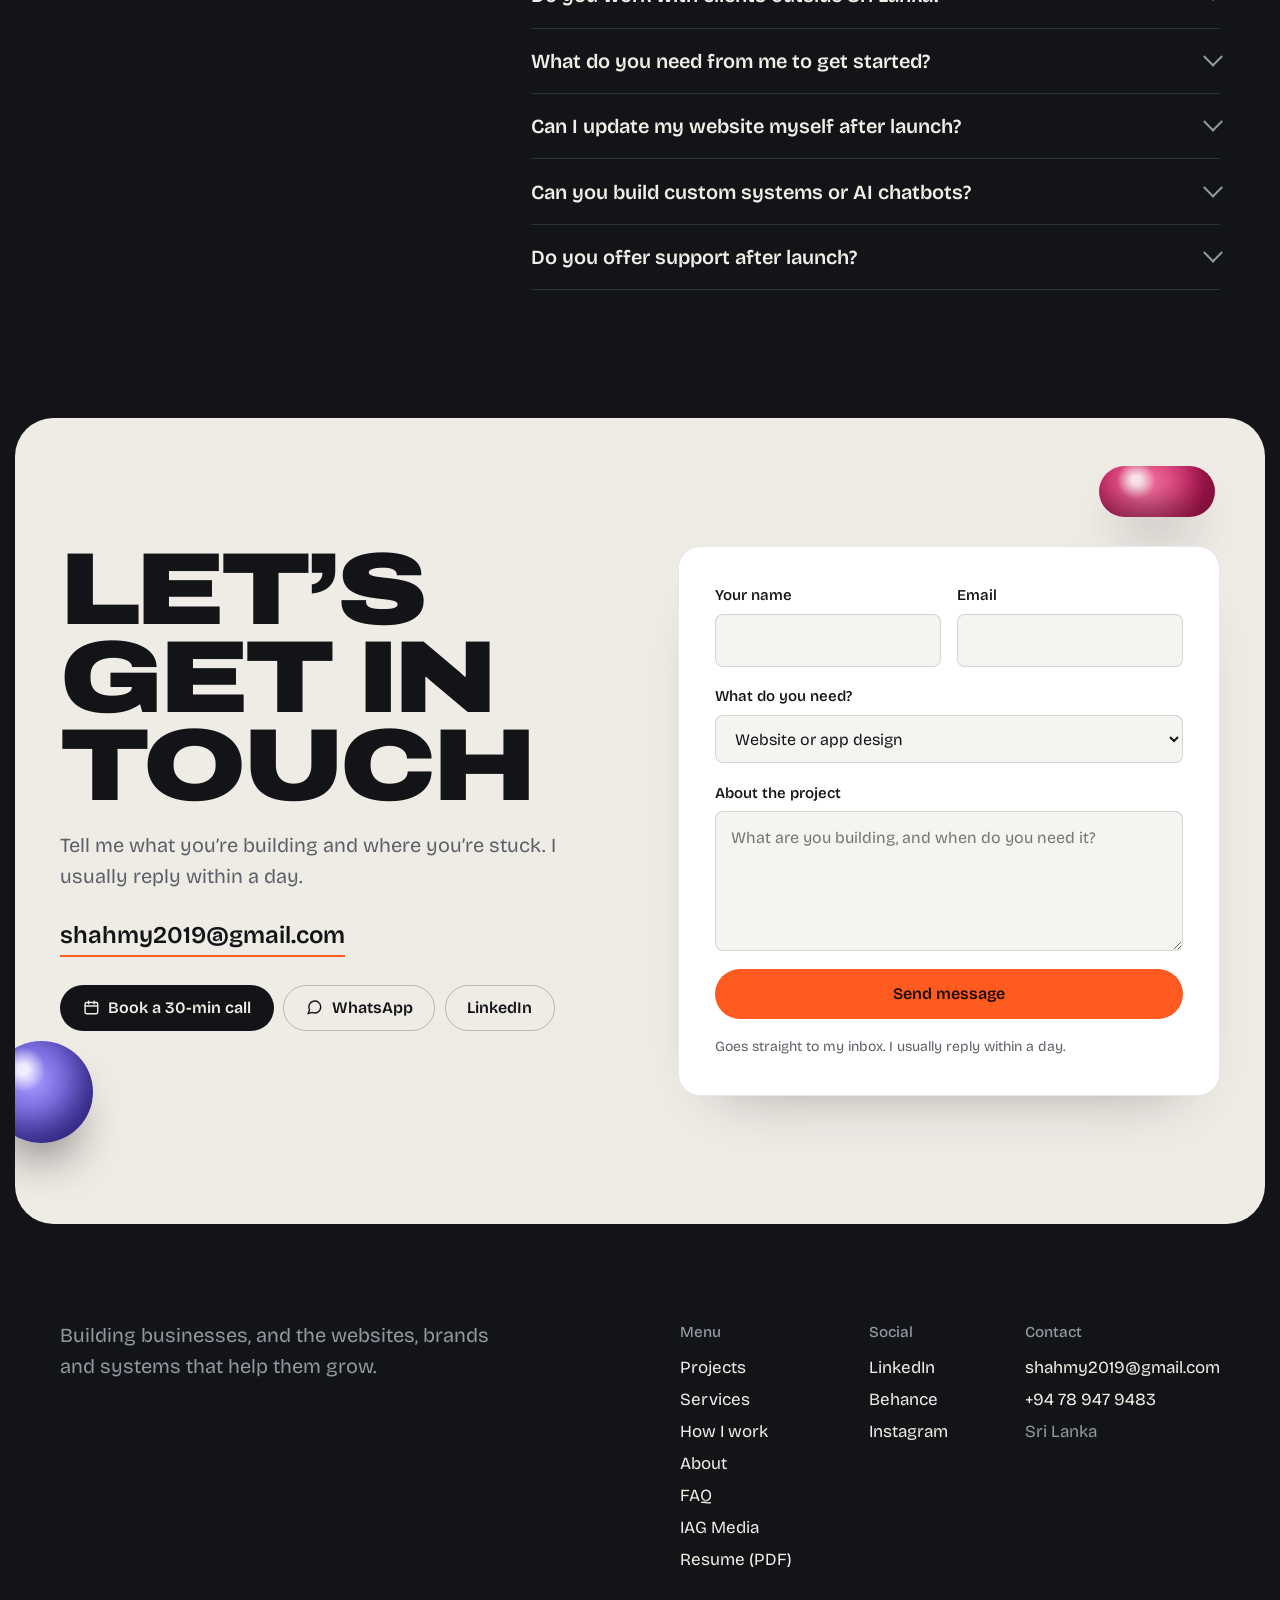
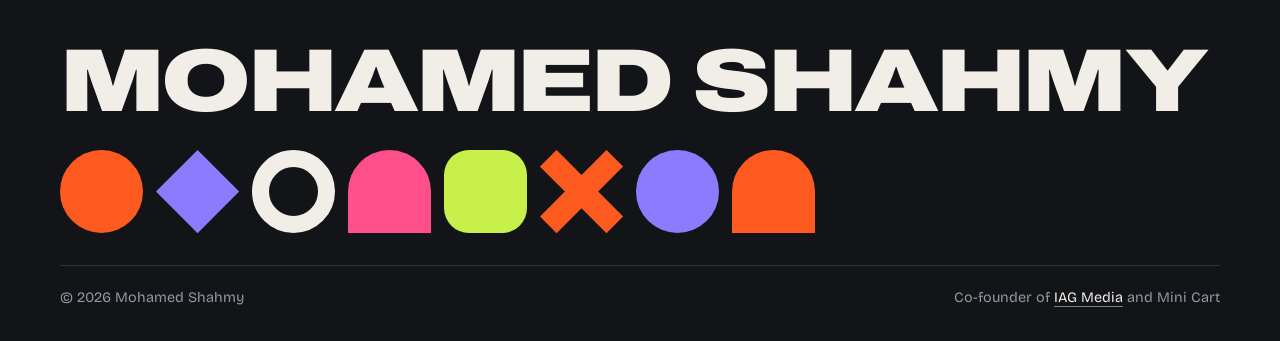
==== commit 52ddba48: "Remove LuxAura; make sliding rows loop seamlessly - Remove LuxAura from the brands list and its test" ====
--- a/index.html
+++ b/index.html
@@ -24,7 +24,7 @@
 <link rel="apple-touch-icon" href="/assets/apple-touch-icon.png">
 <link rel="preload" href="/assets/fonts/bricolage-grotesque.woff2" as="font" type="font/woff2" crossorigin>
 <link rel="preload" href="/assets/fonts/archivo.woff2" as="font" type="font/woff2" crossorigin>
-<link rel="stylesheet" href="/assets/site.css?v=f69b816f">
+<link rel="stylesheet" href="/assets/site.css?v=e92a10d0">
 <script>document.documentElement.classList.add("js")</script>
 <script type="application/ld+json">{"@context": "https://schema.org", "@graph": [{"@type": "Person", "@id": "https://mohamedshahmy.com/#person", "name": "Mohamed Shahmy", "alternateName": "Shahmy", "url": "https://mohamedshahmy.com/", "image": "https://mohamedshahmy.com/assets/img/portrait.webp", "jobTitle": "Entrepreneur and digital business builder", "description": "Sri Lankan entrepreneur building businesses across eCommerce, digital marketing, technology and international trade. Co-founder of Mini Cart and IAG Media.", "email": "mailto:shahmy2019@gmail.com", "telephone": "+94789479483", "address": {"@type": "PostalAddress", "addressLocality": "Colombo", "addressCountry": "LK"}, "alumniOf": [{"@type": "CollegeOrUniversity", "name": "Informatics Institute of Technology (IIT)"}, {"@type": "CollegeOrUniversity", "name": "University of Westminster"}, {"@type": "EducationalOrganization", "name": "Royal Institute of Colombo"}], "knowsLanguage": ["English", "Tamil", "Sinhala"], "worksFor": [{"@type": "Organization", "name": "Mini Cart"}, {"@type": "Organization", "name": "IAG Media", "url": "https://mohamedshahmy.com/iagmedia"}], "knowsAbout": ["eCommerce", "Digital marketing", "Web design", "UI/UX design", "Brand identity", "Social media marketing", "Facebook Ads", "ERP systems", "AI chatbots", "Wholesale distribution", "Importing"], "sameAs": ["https://www.linkedin.com/in/mohamedshahmy/", "https://www.behance.net/shahmy2019", "https://www.instagram.com/__.shahmy.__/"]}, {"@type": "WebSite", "@id": "https://mohamedshahmy.com/#website", "url": "https://mohamedshahmy.com/", "name": "Mohamed Shahmy", "inLanguage": "en", "publisher": {"@id": "https://mohamedshahmy.com/#person"}}, {"@type": "FAQPage", "mainEntity": [{"@type": "Question", "name": "What can you help my business with?", "acceptedAnswer": {"@type": "Answer", "text": "Websites and online stores, brand identity, social media content and ads, and custom systems such as an ERP or a WhatsApp AI sales chatbot. You can bring me in for one piece or the whole thing."}}, {"@type": "Question", "name": "How long does a project take?", "acceptedAnswer": {"@type": "Answer", "text": "It depends on the scope. A small website moves quickly; a full brand, an online store or a custom system takes longer. You get a clear timeline before any work starts."}}, {"@type": "Question", "name": "How much does it cost?", "acceptedAnswer": {"@type": "Answer", "text": "Every project is quoted after a short call, once I understand what you need. You see the full quote before you commit to anything. You can book a free 30-minute call any time."}}, {"@type": "Question", "name": "Do you work with clients outside Sri Lanka?", "acceptedAnswer": {"@type": "Answer", "text": "Yes. I work with clients in Sri Lanka and the UAE, and with international clients from my Fiverr years. Everything runs smoothly over WhatsApp, email and video calls."}}, {"@type": "Question", "name": "What do you need from me to get started?", "acceptedAnswer": {"@type": "Answer", "text": "A short description of your business, what you want to achieve, and any logo, photos or content you already have. We fill in the rest together on a call."}}, {"@type": "Question", "name": "Can I update my website myself after launch?", "acceptedAnswer": {"@type": "Answer", "text": "Yes, if you want to. I can build on a platform your team can edit, such as WordPress or Shopify, and show you how to make changes."}}, {"@type": "Question", "name": "Can you build custom systems or AI chatbots?", "acceptedAnswer": {"@type": "Answer", "text": "Yes. I built Mini Cart’s ERP, which runs stock, landed costs, invoicing and reports, and a WhatsApp AI chatbot that takes customer orders automatically."}}, {"@type": "Question", "name": "Do you offer support after launch?", "acceptedAnswer": {"@type": "Answer", "text": "Yes. I can stay on for updates, content and marketing, or hand everything over to your team with what they need to run it."}}]}]}</script>
 <script async src="https://www.googletagmanager.com/gtag/js?id=G-2MVM7VKYSH"></script>
@@ -52,7 +52,7 @@
     </div>
   </div>
 </section>
-<div class="wrap"><ul class="logos" aria-label="Brands I’ve worked with"><li>Mini Cart</li><li>AICP Sri Lanka</li><li>FashionBags</li><li>Wow Spiced</li><li>Career Campus</li><li>LuxAura</li><li>IAG Media</li></ul></div>
+<div class="wrap"><ul class="logos" aria-label="Brands I’ve worked with"><li>Mini Cart</li><li>AICP Sri Lanka</li><li>FashionBags</li><li>Wow Spiced</li><li>Career Campus</li><li>IAG Media</li></ul></div>
 <section aria-label="A wall of recent work" style="padding-block:clamp(2rem,5vw,3.5rem)">
   <div class="marquee" style="--dur:80s"><div class="marquee-track"><img src="/assets/img/sm/thumb-boost-ctr.webp" width="533" height="320" alt="YouTube thumbnail: Boost CTR" loading="lazy" decoding="async"><img src="/assets/img/sm/thumb-gaming-ps.webp" width="569" height="320" alt="Gaming thumbnail" loading="lazy" decoding="async"><img src="/assets/img/sm/thumb-tried-all.webp" width="569" height="320" alt="Thumbnail: I tried all AI video tools" loading="lazy" decoding="async"><img src="/assets/img/sm/thumb-zoom-tedx.webp" width="480" height="320" alt="Thumbnail: From Zoom to TEDx" loading="lazy" decoding="async"><img src="/assets/img/sm/thumb-ai-tools.webp" width="569" height="320" alt="AI tools thumbnail set" loading="lazy" decoding="async"><img src="/assets/img/sm/thumb-day-in-life.webp" width="569" height="320" alt="Day in the life thumbnail" loading="lazy" decoding="async"><img src="/assets/img/sm/thumb-gaming.webp" width="569" height="320" alt="Custom gaming thumbnails" loading="lazy" decoding="async"><img src="/assets/img/sm/thumb-social-posts.webp" width="569" height="320" alt="Social media post designs" loading="lazy" decoding="async"><span aria-hidden="true" style="display:contents"><img src="/assets/img/sm/thumb-boost-ctr.webp" width="533" height="320" alt="" loading="lazy" decoding="async"><img src="/assets/img/sm/thumb-gaming-ps.webp" width="569" height="320" alt="" loading="lazy" decoding="async"><img src="/assets/img/sm/thumb-tried-all.webp" width="569" height="320" alt="" loading="lazy" decoding="async"><img src="/assets/img/sm/thumb-zoom-tedx.webp" width="480" height="320" alt="" loading="lazy" decoding="async"><img src="/assets/img/sm/thumb-ai-tools.webp" width="569" height="320" alt="" loading="lazy" decoding="async"><img src="/assets/img/sm/thumb-day-in-life.webp" width="569" height="320" alt="" loading="lazy" decoding="async"><img src="/assets/img/sm/thumb-gaming.webp" width="569" height="320" alt="" loading="lazy" decoding="async"><img src="/assets/img/sm/thumb-social-posts.webp" width="569" height="320" alt="" loading="lazy" decoding="async"></span></div></div>
   <div class="marquee is-rev" style="--dur:90s"><div class="marquee-track"><img src="/assets/img/sm/mc-brandkit-2.webp" width="525" height="320" alt="Mini Cart logo" loading="lazy" decoding="async"><img class=sq src="/assets/img/sm/mc-post-1.webp" width="213" height="320" alt="Mini Cart product post" loading="lazy" decoding="async"><img src="/assets/img/sm/mc-erp-1.webp" width="594" height="320" alt="Mini Cart ERP dashboard" loading="lazy" decoding="async"><img src="/assets/img/sm/aicp-home.webp" width="598" height="320" alt="AICP Sri Lanka website" loading="lazy" decoding="async"><img class=sq src="/assets/img/sm/fashionbags-post.webp" width="320" height="320" alt="FashionBags product post" loading="lazy" decoding="async"><img src="/assets/img/sm/wowspiced-cover.webp" width="569" height="320" alt="Wow Spiced content" loading="lazy" decoding="async"><img class=sq src="/assets/img/sm/careercampus-poster.webp" width="256" height="320" alt="Career Campus poster" loading="lazy" decoding="async"><img class=sq src="/assets/img/sm/wowspiced-store.webp" width="229" height="320" alt="Wow Spiced storefront" loading="lazy" decoding="async"><img src="/assets/img/sm/fashionbags-cover.webp" width="569" height="320" alt="FashionBags campaign" loading="lazy" decoding="async"><img class=sq src="/assets/img/sm/uiux-cover.webp" width="256" height="320" alt="Shop homepage UI" loading="lazy" decoding="async"><span aria-hidden="true" style="display:contents"><img src="/assets/img/sm/mc-brandkit-2.webp" width="525" height="320" alt="" loading="lazy" decoding="async"><img class=sq src="/assets/img/sm/mc-post-1.webp" width="213" height="320" alt="" loading="lazy" decoding="async"><img src="/assets/img/sm/mc-erp-1.webp" width="594" height="320" alt="" loading="lazy" decoding="async"><img src="/assets/img/sm/aicp-home.webp" width="598" height="320" alt="" loading="lazy" decoding="async"><img class=sq src="/assets/img/sm/fashionbags-post.webp" width="320" height="320" alt="" loading="lazy" decoding="async"><img src="/assets/img/sm/wowspiced-cover.webp" width="569" height="320" alt="" loading="lazy" decoding="async"><img class=sq src="/assets/img/sm/careercampus-poster.webp" width="256" height="320" alt="" loading="lazy" decoding="async"><img class=sq src="/assets/img/sm/wowspiced-store.webp" width="229" height="320" alt="" loading="lazy" decoding="async"><img src="/assets/img/sm/fashionbags-cover.webp" width="569" height="320" alt="" loading="lazy" decoding="async"><img class=sq src="/assets/img/sm/uiux-cover.webp" width="256" height="320" alt="" loading="lazy" decoding="async"></span></div></div>
@@ -142,8 +142,8 @@
 
 <section class="section-tight" aria-labelledby="tq-h" style="padding-top:0;padding-bottom:clamp(4rem,9vw,7rem)">
   <div class="wrap"><h2 class="h2 rv" id="tq-h" style="text-align:center;margin-bottom:clamp(2rem,5vw,3rem)">What clients are saying</h2></div>
-  <div class="marquee" style="--dur:55s"><div class="marquee-track"><figure class="tcard"><q>Mohamed’s designs significantly improved our social media engagement. His thumbnails alone increased our video CTR by 90%.</q><figcaption class="who"><span class="av ">AM</span><span><b>Atlantic Media Co</b><span>YouTube client</span></span></figcaption></figure><figure class="tcard"><q>They helped us grow our brand presence and sales faster than we expected. The creative approach made all the difference.</q><figcaption class="who"><span class="av b">MS</span><span><b>Mohamed Shakir</b><span>Founder, FashionBags</span></span></figcaption></figure><figure class="tcard"><q>They understood our vision and made content that truly connected with our audience.</q><figcaption class="who"><span class="av c">F</span><span><b>Fawzan</b><span>CEO, Wow Spiced</span></span></figcaption></figure><figure class="tcard"><q>Professional, creative and results-driven. Not just content, but a brand that lasts.</q><figcaption class="who"><span class="av ">I</span><span><b>Ifrath</b><span>Marketing Director, LuxAura</span></span></figcaption></figure><figure class="tcard" aria-hidden=true><q>Mohamed’s designs significantly improved our social media engagement. His thumbnails alone increased our video CTR by 90%.</q><figcaption class="who"><span class="av ">AM</span><span><b>Atlantic Media Co</b><span>YouTube client</span></span></figcaption></figure><figure class="tcard" aria-hidden=true><q>They helped us grow our brand presence and sales faster than we expected. The creative approach made all the difference.</q><figcaption class="who"><span class="av b">MS</span><span><b>Mohamed Shakir</b><span>Founder, FashionBags</span></span></figcaption></figure><figure class="tcard" aria-hidden=true><q>They understood our vision and made content that truly connected with our audience.</q><figcaption class="who"><span class="av c">F</span><span><b>Fawzan</b><span>CEO, Wow Spiced</span></span></figcaption></figure><figure class="tcard" aria-hidden=true><q>Professional, creative and results-driven. Not just content, but a brand that lasts.</q><figcaption class="who"><span class="av ">I</span><span><b>Ifrath</b><span>Marketing Director, LuxAura</span></span></figcaption></figure><figure class="tcard" aria-hidden=true><q>Mohamed’s designs significantly improved our social media engagement. His thumbnails alone increased our video CTR by 90%.</q><figcaption class="who"><span class="av ">AM</span><span><b>Atlantic Media Co</b><span>YouTube client</span></span></figcaption></figure><figure class="tcard" aria-hidden=true><q>They helped us grow our brand presence and sales faster than we expected. The creative approach made all the difference.</q><figcaption class="who"><span class="av b">MS</span><span><b>Mohamed Shakir</b><span>Founder, FashionBags</span></span></figcaption></figure><figure class="tcard" aria-hidden=true><q>They understood our vision and made content that truly connected with our audience.</q><figcaption class="who"><span class="av c">F</span><span><b>Fawzan</b><span>CEO, Wow Spiced</span></span></figcaption></figure><figure class="tcard" aria-hidden=true><q>Professional, creative and results-driven. Not just content, but a brand that lasts.</q><figcaption class="who"><span class="av ">I</span><span><b>Ifrath</b><span>Marketing Director, LuxAura</span></span></figcaption></figure></div></div>
-  <div class="marquee is-rev" style="--dur:55s"><div class="marquee-track"><figure class="tcard"><q>They understood our vision and made content that truly connected with our audience.</q><figcaption class="who"><span class="av c">F</span><span><b>Fawzan</b><span>CEO, Wow Spiced</span></span></figcaption></figure><figure class="tcard"><q>Professional, creative and results-driven. Not just content, but a brand that lasts.</q><figcaption class="who"><span class="av ">I</span><span><b>Ifrath</b><span>Marketing Director, LuxAura</span></span></figcaption></figure><figure class="tcard"><q>Mohamed’s designs significantly improved our social media engagement. His thumbnails alone increased our video CTR by 90%.</q><figcaption class="who"><span class="av ">AM</span><span><b>Atlantic Media Co</b><span>YouTube client</span></span></figcaption></figure><figure class="tcard"><q>They helped us grow our brand presence and sales faster than we expected. The creative approach made all the difference.</q><figcaption class="who"><span class="av b">MS</span><span><b>Mohamed Shakir</b><span>Founder, FashionBags</span></span></figcaption></figure><figure class="tcard" aria-hidden=true><q>They understood our vision and made content that truly connected with our audience.</q><figcaption class="who"><span class="av c">F</span><span><b>Fawzan</b><span>CEO, Wow Spiced</span></span></figcaption></figure><figure class="tcard" aria-hidden=true><q>Professional, creative and results-driven. Not just content, but a brand that lasts.</q><figcaption class="who"><span class="av ">I</span><span><b>Ifrath</b><span>Marketing Director, LuxAura</span></span></figcaption></figure><figure class="tcard" aria-hidden=true><q>Mohamed’s designs significantly improved our social media engagement. His thumbnails alone increased our video CTR by 90%.</q><figcaption class="who"><span class="av ">AM</span><span><b>Atlantic Media Co</b><span>YouTube client</span></span></figcaption></figure><figure class="tcard" aria-hidden=true><q>They helped us grow our brand presence and sales faster than we expected. The creative approach made all the difference.</q><figcaption class="who"><span class="av b">MS</span><span><b>Mohamed Shakir</b><span>Founder, FashionBags</span></span></figcaption></figure><figure class="tcard" aria-hidden=true><q>They understood our vision and made content that truly connected with our audience.</q><figcaption class="who"><span class="av c">F</span><span><b>Fawzan</b><span>CEO, Wow Spiced</span></span></figcaption></figure><figure class="tcard" aria-hidden=true><q>Professional, creative and results-driven. Not just content, but a brand that lasts.</q><figcaption class="who"><span class="av ">I</span><span><b>Ifrath</b><span>Marketing Director, LuxAura</span></span></figcaption></figure><figure class="tcard" aria-hidden=true><q>Mohamed’s designs significantly improved our social media engagement. His thumbnails alone increased our video CTR by 90%.</q><figcaption class="who"><span class="av ">AM</span><span><b>Atlantic Media Co</b><span>YouTube client</span></span></figcaption></figure><figure class="tcard" aria-hidden=true><q>They helped us grow our brand presence and sales faster than we expected. The creative approach made all the difference.</q><figcaption class="who"><span class="av b">MS</span><span><b>Mohamed Shakir</b><span>Founder, FashionBags</span></span></figcaption></figure></div></div>
+  <div class="marquee" style="--dur:55s"><div class="marquee-track"><figure class="tcard"><q>Mohamed’s designs significantly improved our social media engagement. His thumbnails alone increased our video CTR by 90%.</q><figcaption class="who"><span class="av ">AM</span><span><b>Atlantic Media Co</b><span>YouTube client</span></span></figcaption></figure><figure class="tcard"><q>They helped us grow our brand presence and sales faster than we expected. The creative approach made all the difference.</q><figcaption class="who"><span class="av b">MS</span><span><b>Mohamed Shakir</b><span>Founder, FashionBags</span></span></figcaption></figure><figure class="tcard"><q>They understood our vision and made content that truly connected with our audience.</q><figcaption class="who"><span class="av c">F</span><span><b>Fawzan</b><span>CEO, Wow Spiced</span></span></figcaption></figure><figure class="tcard" aria-hidden=true><q>Mohamed’s designs significantly improved our social media engagement. His thumbnails alone increased our video CTR by 90%.</q><figcaption class="who"><span class="av ">AM</span><span><b>Atlantic Media Co</b><span>YouTube client</span></span></figcaption></figure><figure class="tcard" aria-hidden=true><q>They helped us grow our brand presence and sales faster than we expected. The creative approach made all the difference.</q><figcaption class="who"><span class="av b">MS</span><span><b>Mohamed Shakir</b><span>Founder, FashionBags</span></span></figcaption></figure><figure class="tcard" aria-hidden=true><q>They understood our vision and made content that truly connected with our audience.</q><figcaption class="who"><span class="av c">F</span><span><b>Fawzan</b><span>CEO, Wow Spiced</span></span></figcaption></figure><figure class="tcard" aria-hidden=true><q>Mohamed’s designs significantly improved our social media engagement. His thumbnails alone increased our video CTR by 90%.</q><figcaption class="who"><span class="av ">AM</span><span><b>Atlantic Media Co</b><span>YouTube client</span></span></figcaption></figure><figure class="tcard" aria-hidden=true><q>They helped us grow our brand presence and sales faster than we expected. The creative approach made all the difference.</q><figcaption class="who"><span class="av b">MS</span><span><b>Mohamed Shakir</b><span>Founder, FashionBags</span></span></figcaption></figure><figure class="tcard" aria-hidden=true><q>They understood our vision and made content that truly connected with our audience.</q><figcaption class="who"><span class="av c">F</span><span><b>Fawzan</b><span>CEO, Wow Spiced</span></span></figcaption></figure><figure class="tcard" aria-hidden=true><q>Mohamed’s designs significantly improved our social media engagement. His thumbnails alone increased our video CTR by 90%.</q><figcaption class="who"><span class="av ">AM</span><span><b>Atlantic Media Co</b><span>YouTube client</span></span></figcaption></figure><figure class="tcard" aria-hidden=true><q>They helped us grow our brand presence and sales faster than we expected. The creative approach made all the difference.</q><figcaption class="who"><span class="av b">MS</span><span><b>Mohamed Shakir</b><span>Founder, FashionBags</span></span></figcaption></figure><figure class="tcard" aria-hidden=true><q>They understood our vision and made content that truly connected with our audience.</q><figcaption class="who"><span class="av c">F</span><span><b>Fawzan</b><span>CEO, Wow Spiced</span></span></figcaption></figure></div></div>
+  <div class="marquee is-rev" style="--dur:55s"><div class="marquee-track"><figure class="tcard"><q>They understood our vision and made content that truly connected with our audience.</q><figcaption class="who"><span class="av c">F</span><span><b>Fawzan</b><span>CEO, Wow Spiced</span></span></figcaption></figure><figure class="tcard"><q>Mohamed’s designs significantly improved our social media engagement. His thumbnails alone increased our video CTR by 90%.</q><figcaption class="who"><span class="av ">AM</span><span><b>Atlantic Media Co</b><span>YouTube client</span></span></figcaption></figure><figure class="tcard"><q>They helped us grow our brand presence and sales faster than we expected. The creative approach made all the difference.</q><figcaption class="who"><span class="av b">MS</span><span><b>Mohamed Shakir</b><span>Founder, FashionBags</span></span></figcaption></figure><figure class="tcard" aria-hidden=true><q>They understood our vision and made content that truly connected with our audience.</q><figcaption class="who"><span class="av c">F</span><span><b>Fawzan</b><span>CEO, Wow Spiced</span></span></figcaption></figure><figure class="tcard" aria-hidden=true><q>Mohamed’s designs significantly improved our social media engagement. His thumbnails alone increased our video CTR by 90%.</q><figcaption class="who"><span class="av ">AM</span><span><b>Atlantic Media Co</b><span>YouTube client</span></span></figcaption></figure><figure class="tcard" aria-hidden=true><q>They helped us grow our brand presence and sales faster than we expected. The creative approach made all the difference.</q><figcaption class="who"><span class="av b">MS</span><span><b>Mohamed Shakir</b><span>Founder, FashionBags</span></span></figcaption></figure><figure class="tcard" aria-hidden=true><q>They understood our vision and made content that truly connected with our audience.</q><figcaption class="who"><span class="av c">F</span><span><b>Fawzan</b><span>CEO, Wow Spiced</span></span></figcaption></figure><figure class="tcard" aria-hidden=true><q>Mohamed’s designs significantly improved our social media engagement. His thumbnails alone increased our video CTR by 90%.</q><figcaption class="who"><span class="av ">AM</span><span><b>Atlantic Media Co</b><span>YouTube client</span></span></figcaption></figure><figure class="tcard" aria-hidden=true><q>They helped us grow our brand presence and sales faster than we expected. The creative approach made all the difference.</q><figcaption class="who"><span class="av b">MS</span><span><b>Mohamed Shakir</b><span>Founder, FashionBags</span></span></figcaption></figure><figure class="tcard" aria-hidden=true><q>They understood our vision and made content that truly connected with our audience.</q><figcaption class="who"><span class="av c">F</span><span><b>Fawzan</b><span>CEO, Wow Spiced</span></span></figcaption></figure><figure class="tcard" aria-hidden=true><q>Mohamed’s designs significantly improved our social media engagement. His thumbnails alone increased our video CTR by 90%.</q><figcaption class="who"><span class="av ">AM</span><span><b>Atlantic Media Co</b><span>YouTube client</span></span></figcaption></figure><figure class="tcard" aria-hidden=true><q>They helped us grow our brand presence and sales faster than we expected. The creative approach made all the difference.</q><figcaption class="who"><span class="av b">MS</span><span><b>Mohamed Shakir</b><span>Founder, FashionBags</span></span></figcaption></figure></div></div>
 </section>
 
 <section class="section" id="faq" aria-labelledby="faq-h" style="padding-top:0">
--- a/assets/site.css
+++ b/assets/site.css
@@ -818,3 +818,6 @@
 .story-nav.next { right: max(1rem, calc(50% - min(92svh, 860px) * 9 / 32 - 4rem)); }
 @media (max-width: 700px) { .story-stage { height: 100svh; border-radius: 0; } .story-nav { display: none; } }
 @media (max-width: 700px) { .story-stage video { object-fit: contain; } }
+/* seamless loops: spacing as margins so -50% lands exactly on a repeat */
+.marquee-track { gap: 0; }
+.marquee-track img, .marquee-track .tcard { margin-right: clamp(.75rem, 1.5vw, 1.25rem); }
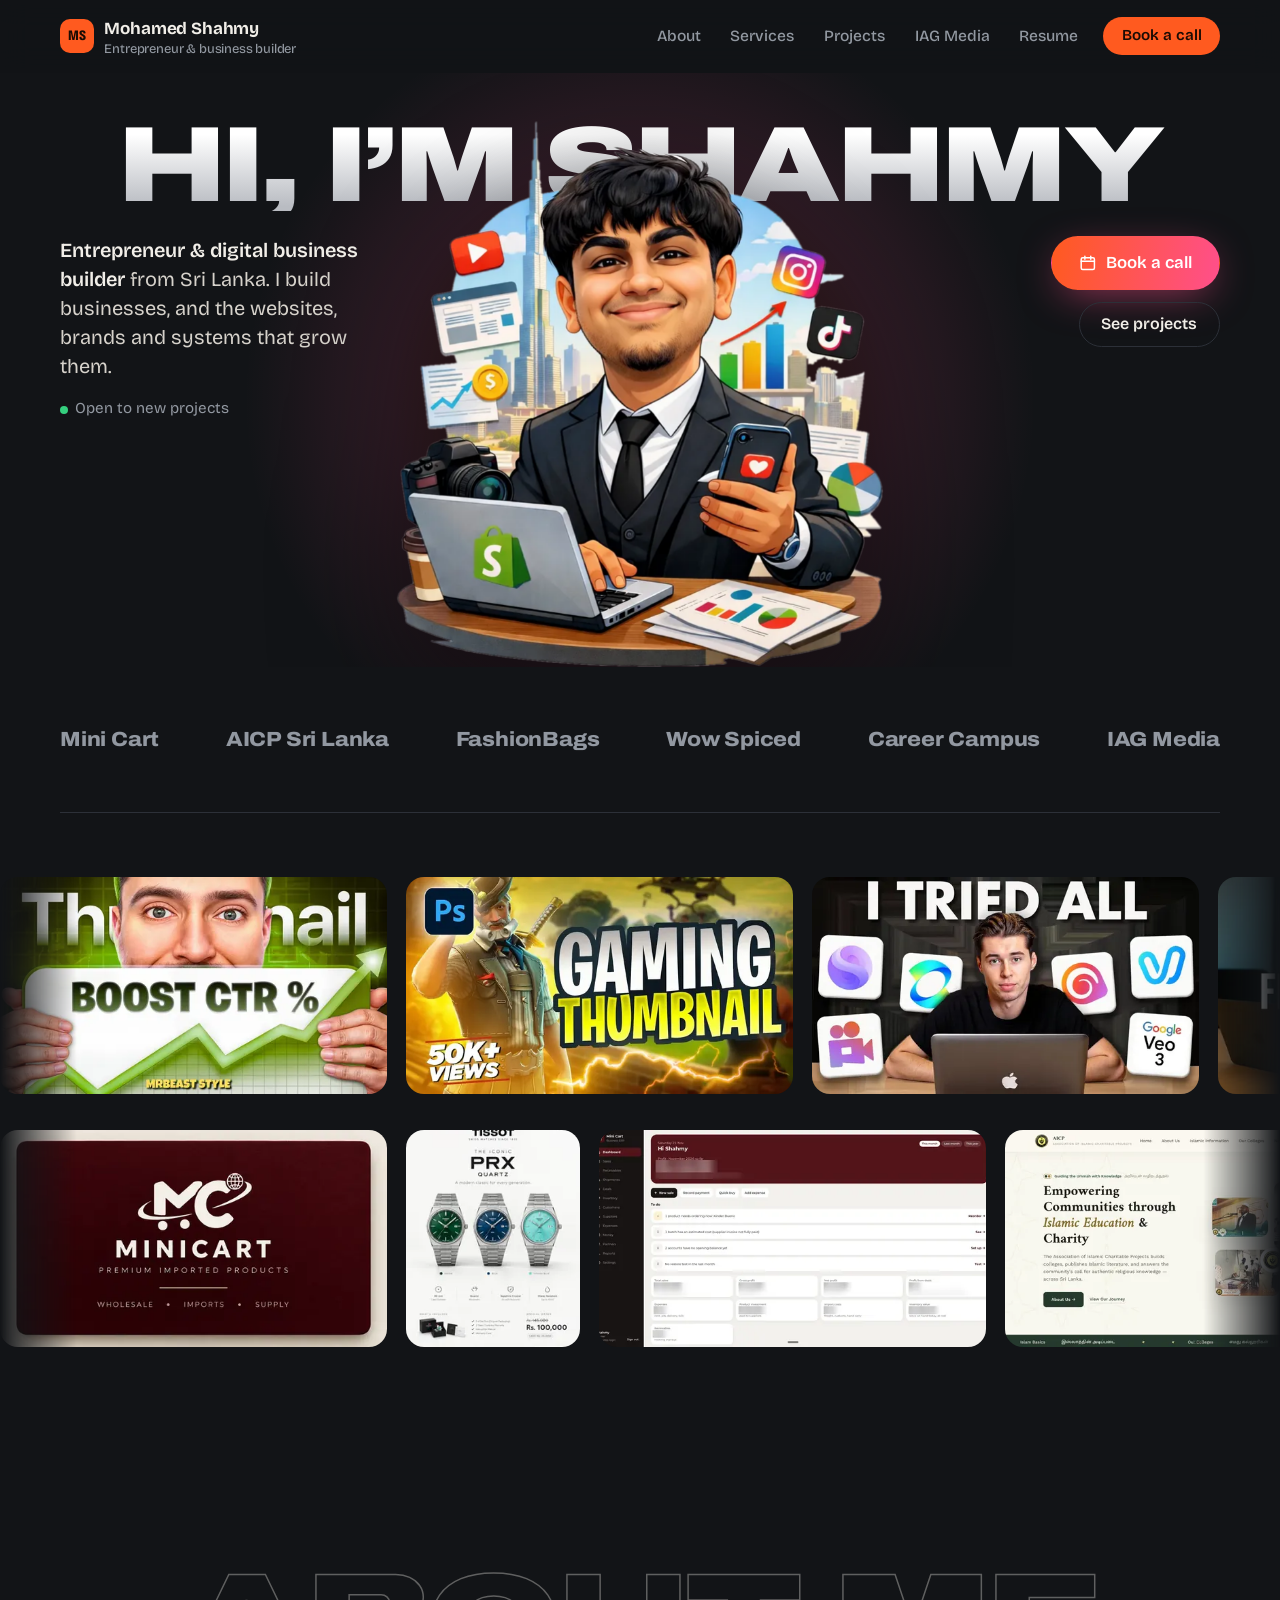
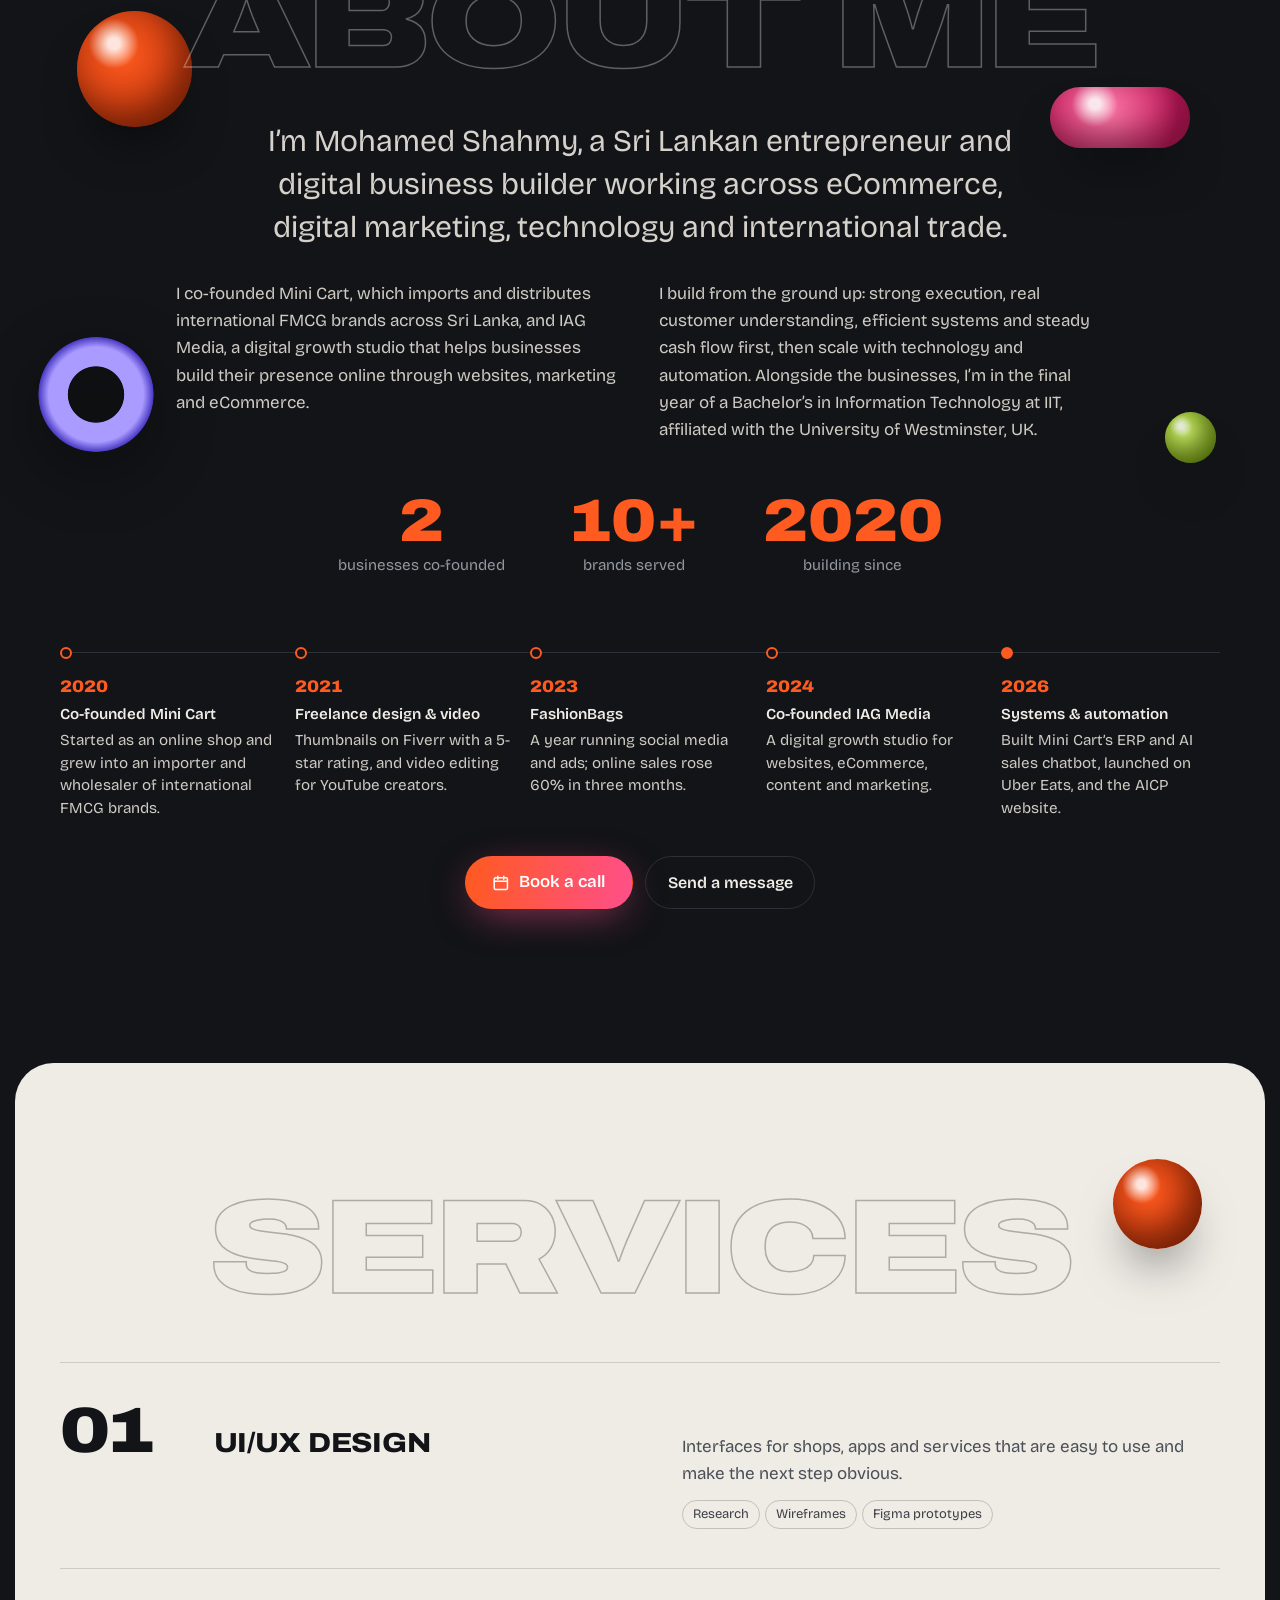
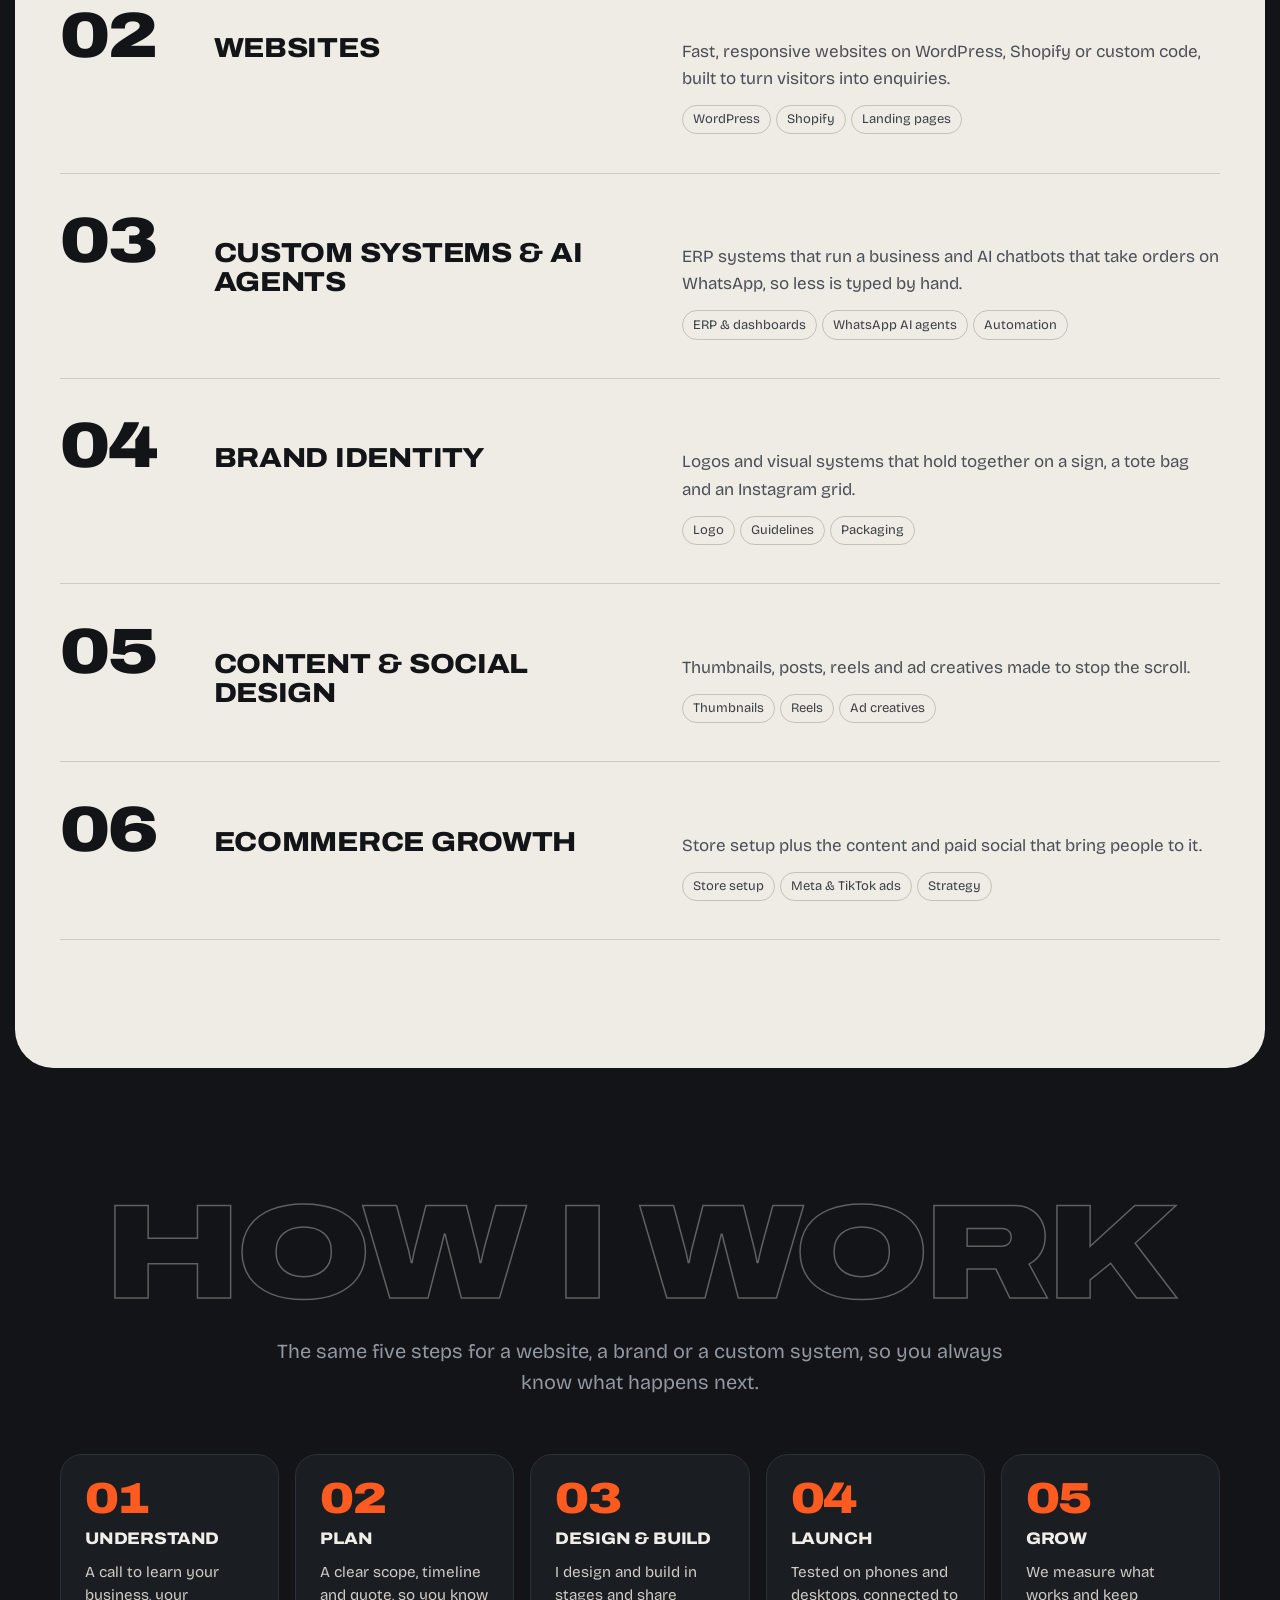
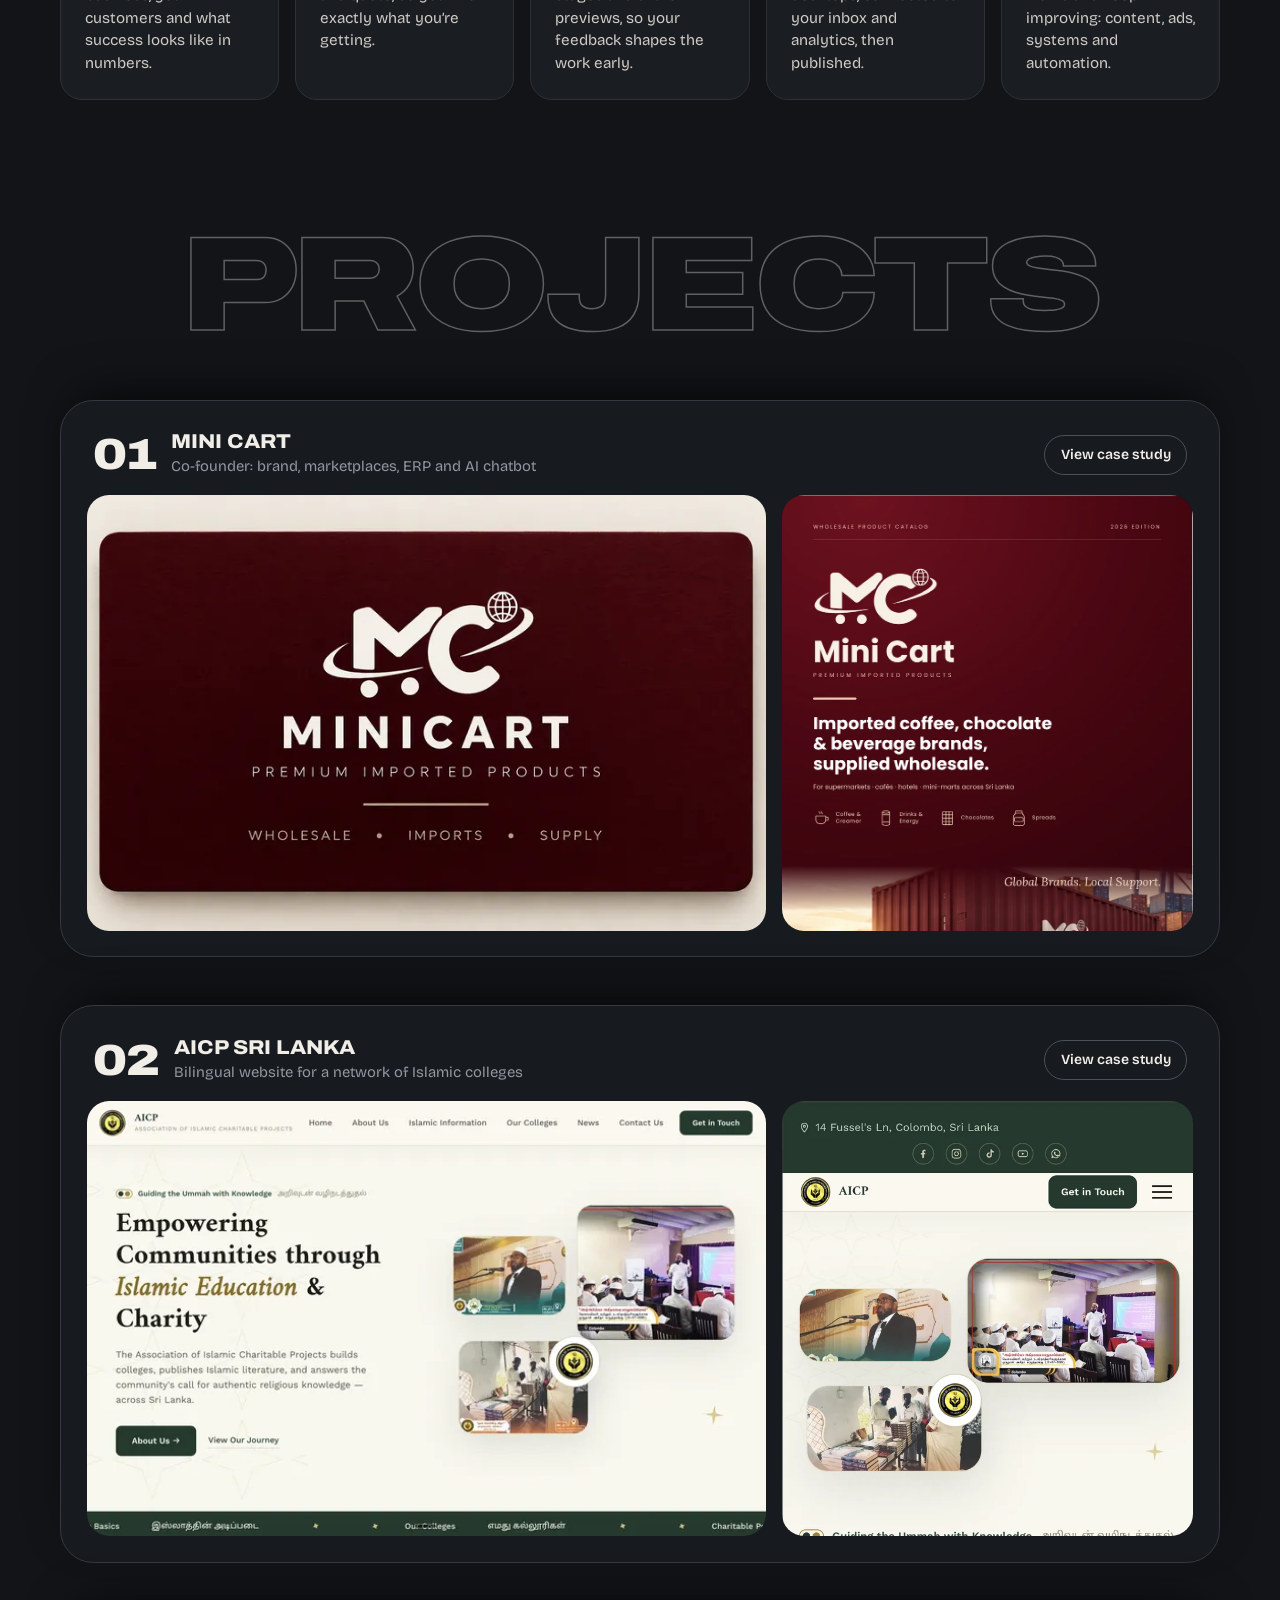
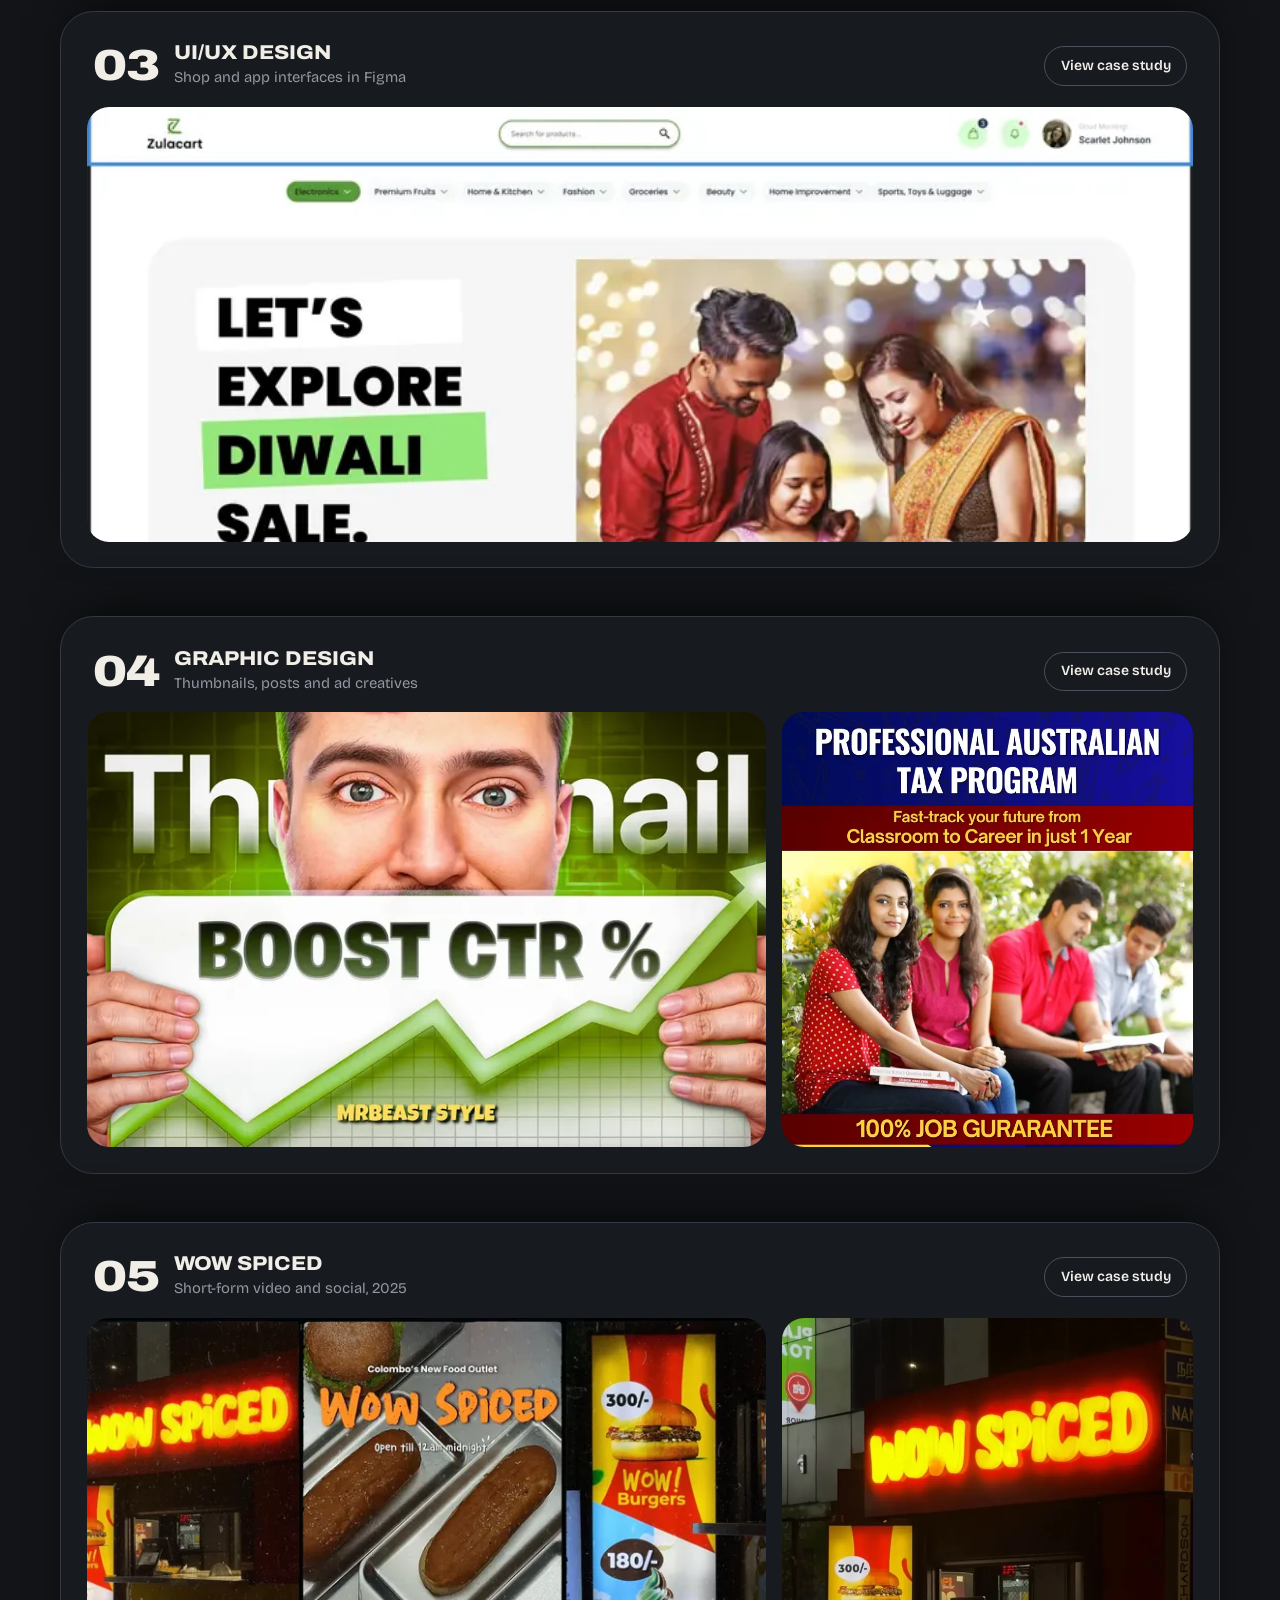
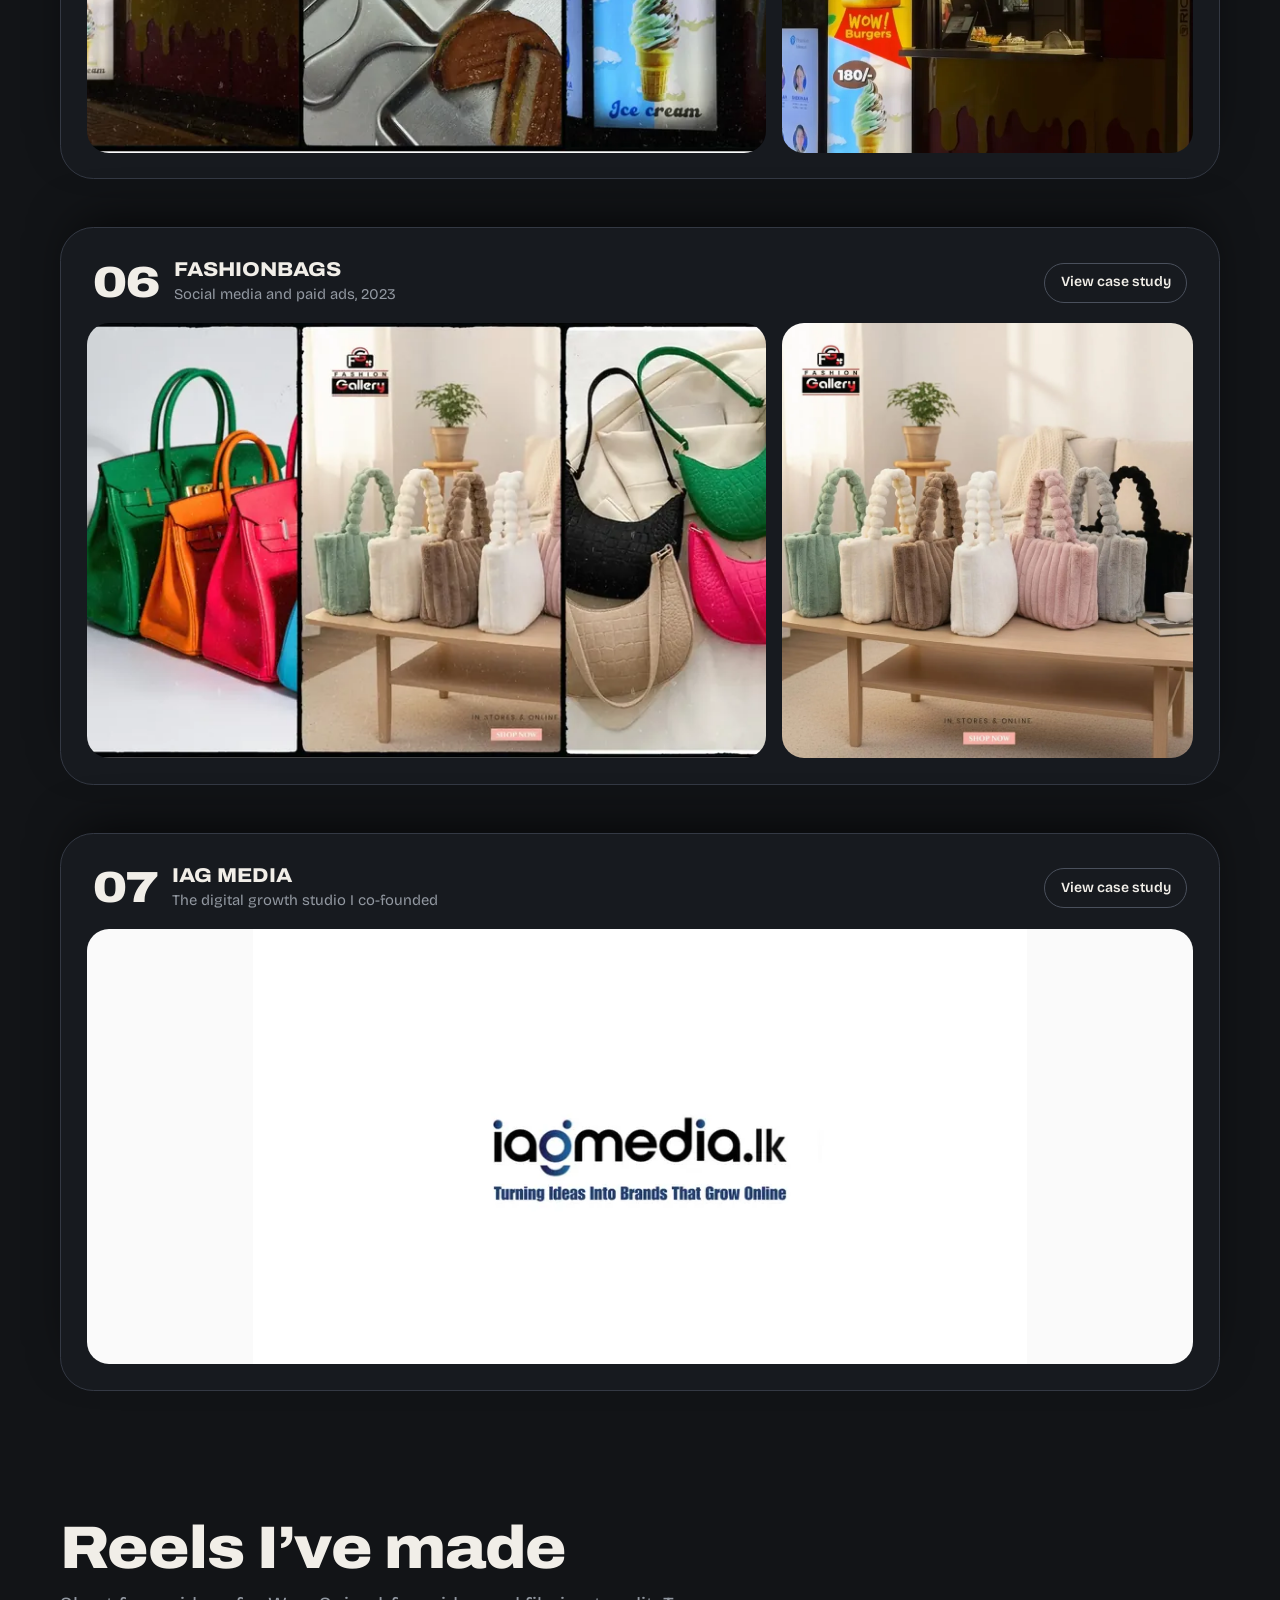
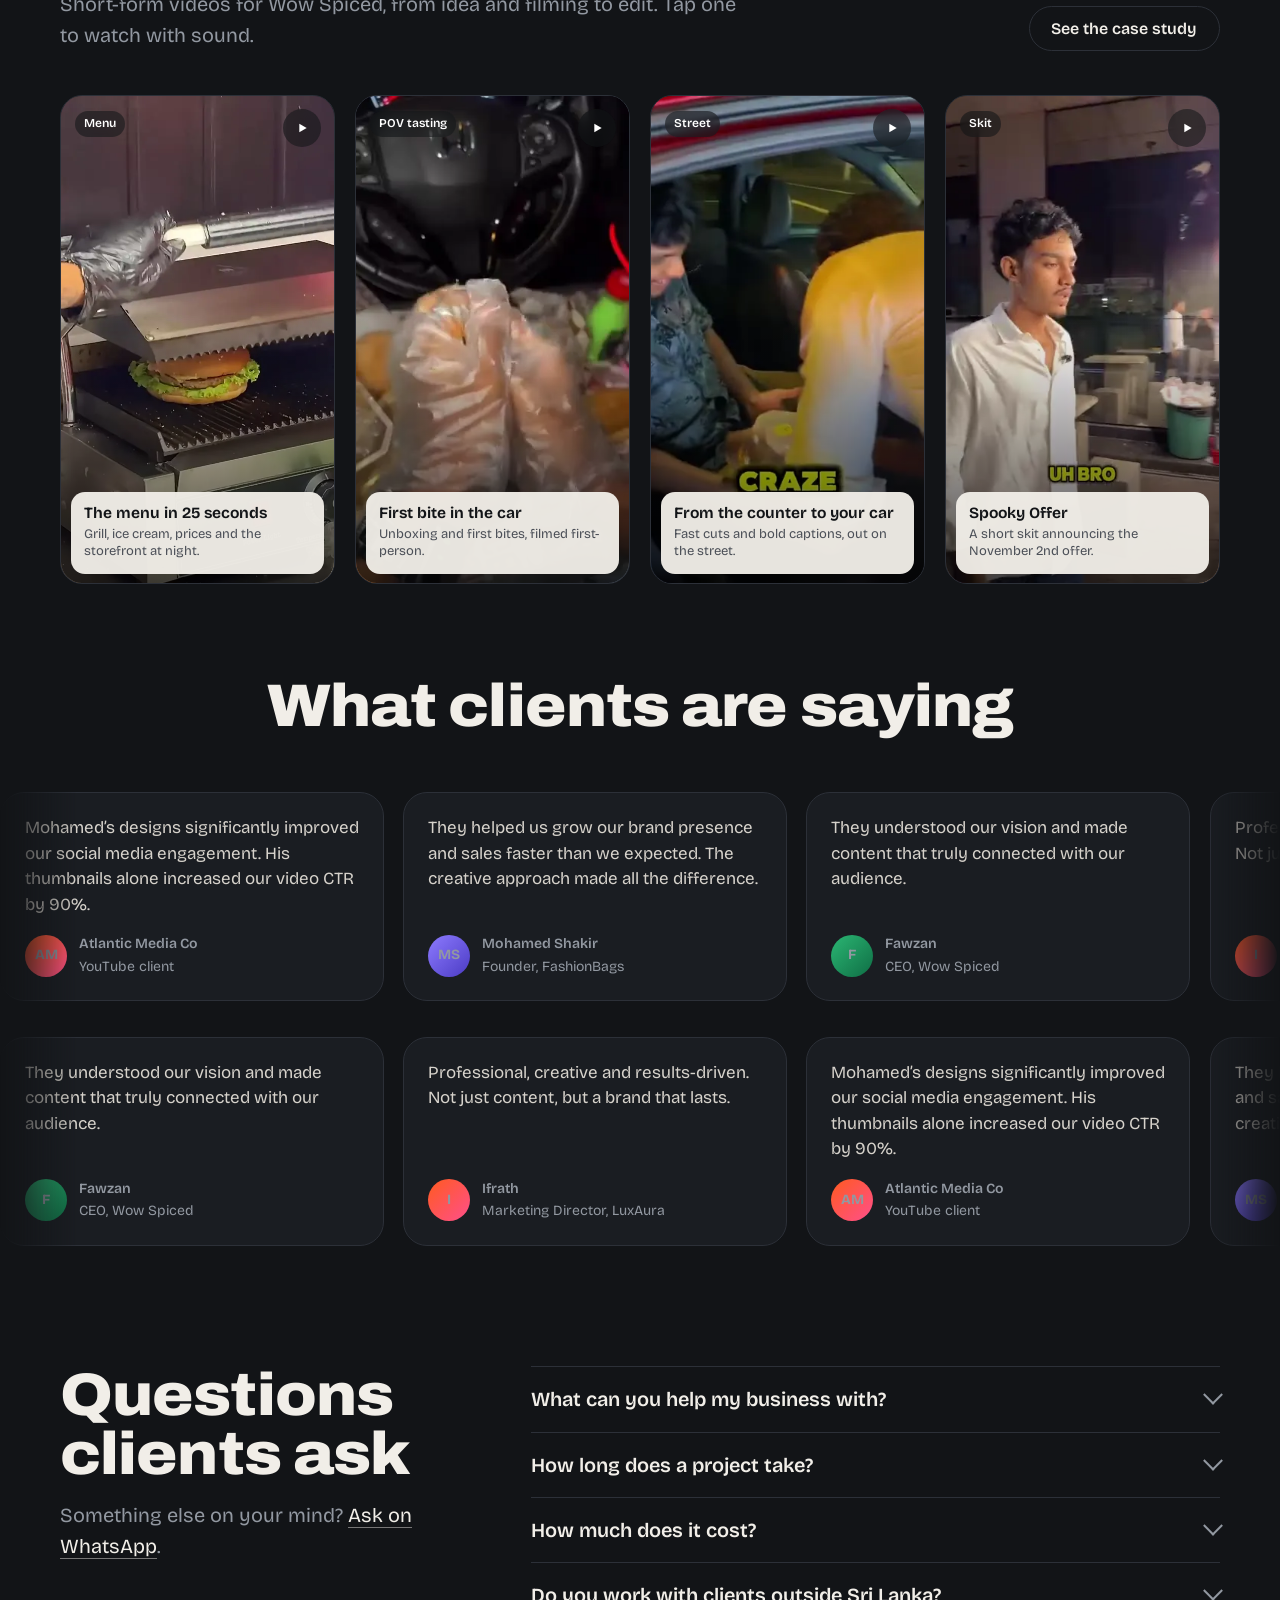
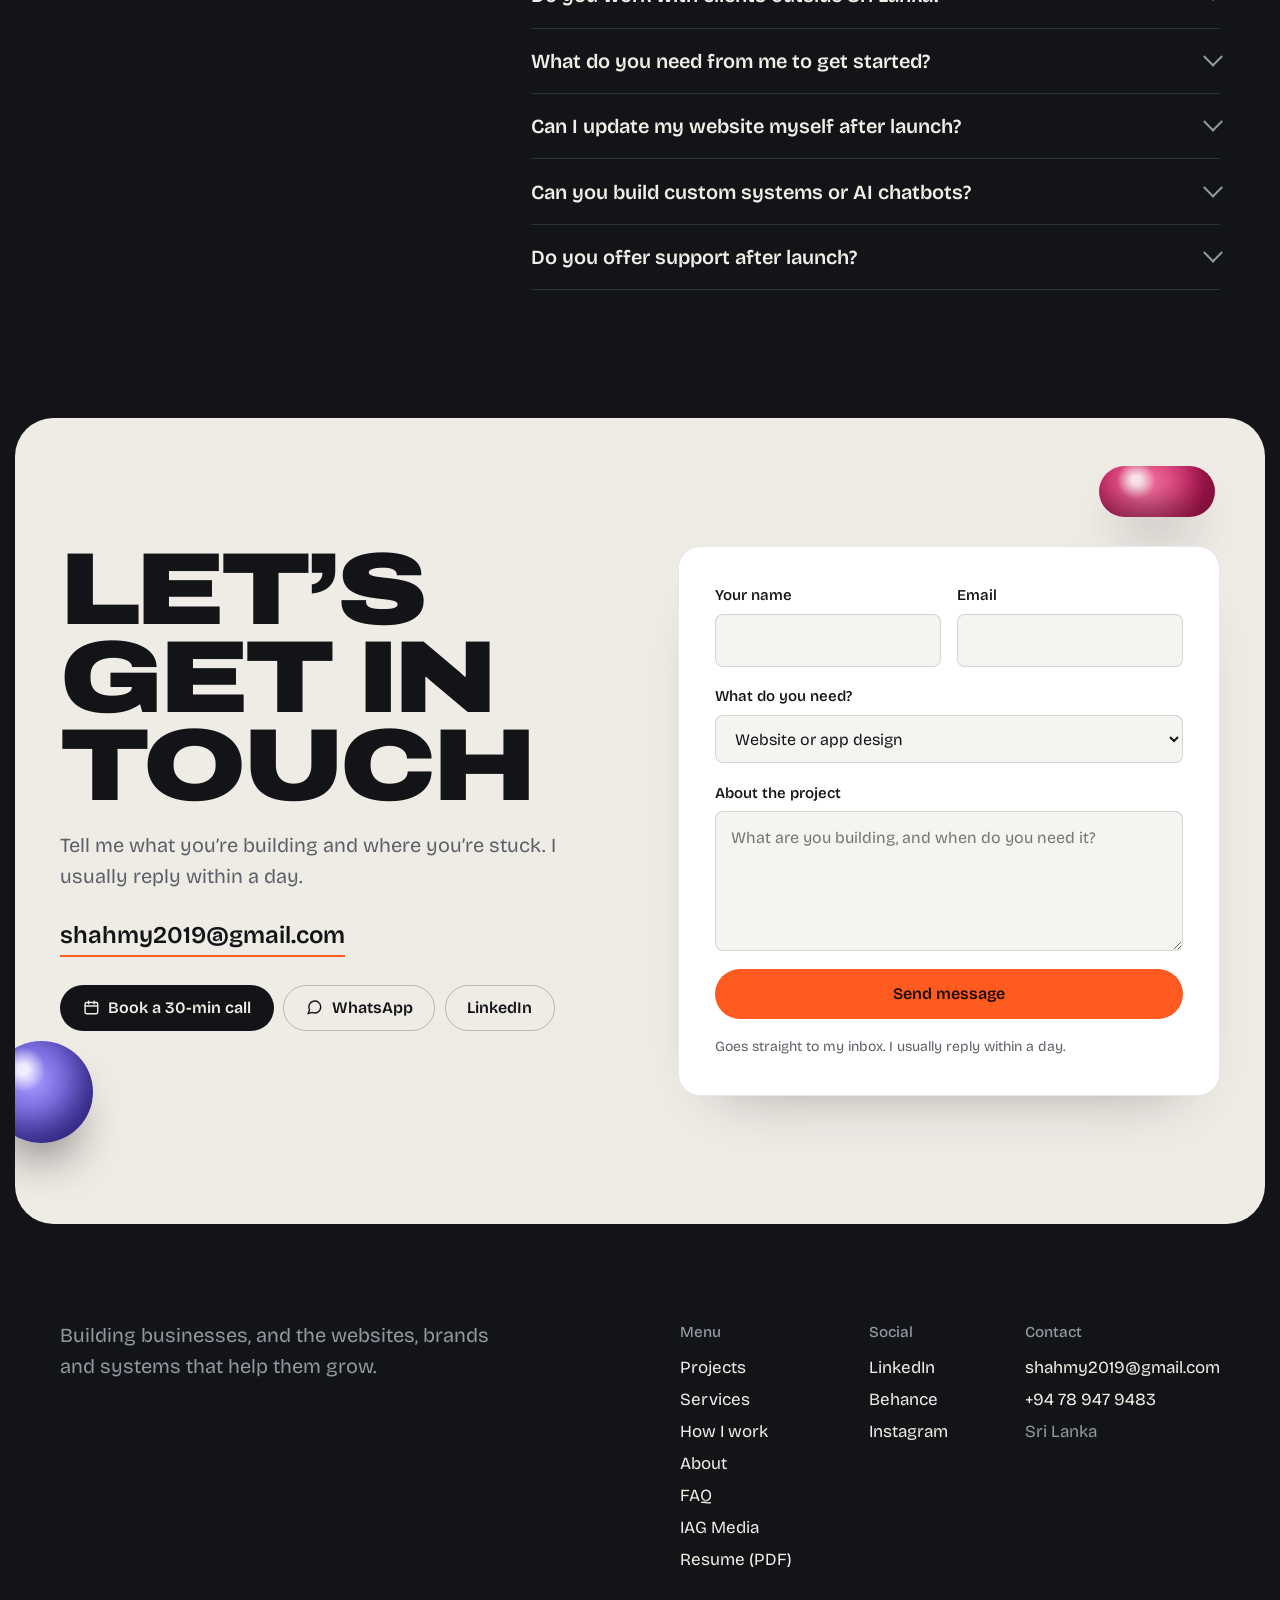
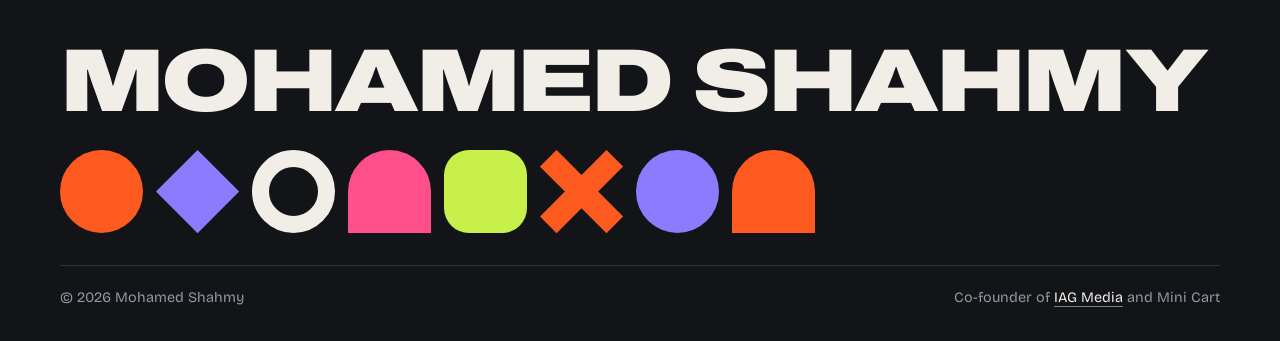
==== commit 54684cae: "Restore LuxAura testimonial LuxAura stays out of the brands list; the client quote returns to the te" ====
--- a/index.html
+++ b/index.html
@@ -142,8 +142,8 @@
 
 <section class="section-tight" aria-labelledby="tq-h" style="padding-top:0;padding-bottom:clamp(4rem,9vw,7rem)">
   <div class="wrap"><h2 class="h2 rv" id="tq-h" style="text-align:center;margin-bottom:clamp(2rem,5vw,3rem)">What clients are saying</h2></div>
-  <div class="marquee" style="--dur:55s"><div class="marquee-track"><figure class="tcard"><q>Mohamed’s designs significantly improved our social media engagement. His thumbnails alone increased our video CTR by 90%.</q><figcaption class="who"><span class="av ">AM</span><span><b>Atlantic Media Co</b><span>YouTube client</span></span></figcaption></figure><figure class="tcard"><q>They helped us grow our brand presence and sales faster than we expected. The creative approach made all the difference.</q><figcaption class="who"><span class="av b">MS</span><span><b>Mohamed Shakir</b><span>Founder, FashionBags</span></span></figcaption></figure><figure class="tcard"><q>They understood our vision and made content that truly connected with our audience.</q><figcaption class="who"><span class="av c">F</span><span><b>Fawzan</b><span>CEO, Wow Spiced</span></span></figcaption></figure><figure class="tcard" aria-hidden=true><q>Mohamed’s designs significantly improved our social media engagement. His thumbnails alone increased our video CTR by 90%.</q><figcaption class="who"><span class="av ">AM</span><span><b>Atlantic Media Co</b><span>YouTube client</span></span></figcaption></figure><figure class="tcard" aria-hidden=true><q>They helped us grow our brand presence and sales faster than we expected. The creative approach made all the difference.</q><figcaption class="who"><span class="av b">MS</span><span><b>Mohamed Shakir</b><span>Founder, FashionBags</span></span></figcaption></figure><figure class="tcard" aria-hidden=true><q>They understood our vision and made content that truly connected with our audience.</q><figcaption class="who"><span class="av c">F</span><span><b>Fawzan</b><span>CEO, Wow Spiced</span></span></figcaption></figure><figure class="tcard" aria-hidden=true><q>Mohamed’s designs significantly improved our social media engagement. His thumbnails alone increased our video CTR by 90%.</q><figcaption class="who"><span class="av ">AM</span><span><b>Atlantic Media Co</b><span>YouTube client</span></span></figcaption></figure><figure class="tcard" aria-hidden=true><q>They helped us grow our brand presence and sales faster than we expected. The creative approach made all the difference.</q><figcaption class="who"><span class="av b">MS</span><span><b>Mohamed Shakir</b><span>Founder, FashionBags</span></span></figcaption></figure><figure class="tcard" aria-hidden=true><q>They understood our vision and made content that truly connected with our audience.</q><figcaption class="who"><span class="av c">F</span><span><b>Fawzan</b><span>CEO, Wow Spiced</span></span></figcaption></figure><figure class="tcard" aria-hidden=true><q>Mohamed’s designs significantly improved our social media engagement. His thumbnails alone increased our video CTR by 90%.</q><figcaption class="who"><span class="av ">AM</span><span><b>Atlantic Media Co</b><span>YouTube client</span></span></figcaption></figure><figure class="tcard" aria-hidden=true><q>They helped us grow our brand presence and sales faster than we expected. The creative approach made all the difference.</q><figcaption class="who"><span class="av b">MS</span><span><b>Mohamed Shakir</b><span>Founder, FashionBags</span></span></figcaption></figure><figure class="tcard" aria-hidden=true><q>They understood our vision and made content that truly connected with our audience.</q><figcaption class="who"><span class="av c">F</span><span><b>Fawzan</b><span>CEO, Wow Spiced</span></span></figcaption></figure></div></div>
-  <div class="marquee is-rev" style="--dur:55s"><div class="marquee-track"><figure class="tcard"><q>They understood our vision and made content that truly connected with our audience.</q><figcaption class="who"><span class="av c">F</span><span><b>Fawzan</b><span>CEO, Wow Spiced</span></span></figcaption></figure><figure class="tcard"><q>Mohamed’s designs significantly improved our social media engagement. His thumbnails alone increased our video CTR by 90%.</q><figcaption class="who"><span class="av ">AM</span><span><b>Atlantic Media Co</b><span>YouTube client</span></span></figcaption></figure><figure class="tcard"><q>They helped us grow our brand presence and sales faster than we expected. The creative approach made all the difference.</q><figcaption class="who"><span class="av b">MS</span><span><b>Mohamed Shakir</b><span>Founder, FashionBags</span></span></figcaption></figure><figure class="tcard" aria-hidden=true><q>They understood our vision and made content that truly connected with our audience.</q><figcaption class="who"><span class="av c">F</span><span><b>Fawzan</b><span>CEO, Wow Spiced</span></span></figcaption></figure><figure class="tcard" aria-hidden=true><q>Mohamed’s designs significantly improved our social media engagement. His thumbnails alone increased our video CTR by 90%.</q><figcaption class="who"><span class="av ">AM</span><span><b>Atlantic Media Co</b><span>YouTube client</span></span></figcaption></figure><figure class="tcard" aria-hidden=true><q>They helped us grow our brand presence and sales faster than we expected. The creative approach made all the difference.</q><figcaption class="who"><span class="av b">MS</span><span><b>Mohamed Shakir</b><span>Founder, FashionBags</span></span></figcaption></figure><figure class="tcard" aria-hidden=true><q>They understood our vision and made content that truly connected with our audience.</q><figcaption class="who"><span class="av c">F</span><span><b>Fawzan</b><span>CEO, Wow Spiced</span></span></figcaption></figure><figure class="tcard" aria-hidden=true><q>Mohamed’s designs significantly improved our social media engagement. His thumbnails alone increased our video CTR by 90%.</q><figcaption class="who"><span class="av ">AM</span><span><b>Atlantic Media Co</b><span>YouTube client</span></span></figcaption></figure><figure class="tcard" aria-hidden=true><q>They helped us grow our brand presence and sales faster than we expected. The creative approach made all the difference.</q><figcaption class="who"><span class="av b">MS</span><span><b>Mohamed Shakir</b><span>Founder, FashionBags</span></span></figcaption></figure><figure class="tcard" aria-hidden=true><q>They understood our vision and made content that truly connected with our audience.</q><figcaption class="who"><span class="av c">F</span><span><b>Fawzan</b><span>CEO, Wow Spiced</span></span></figcaption></figure><figure class="tcard" aria-hidden=true><q>Mohamed’s designs significantly improved our social media engagement. His thumbnails alone increased our video CTR by 90%.</q><figcaption class="who"><span class="av ">AM</span><span><b>Atlantic Media Co</b><span>YouTube client</span></span></figcaption></figure><figure class="tcard" aria-hidden=true><q>They helped us grow our brand presence and sales faster than we expected. The creative approach made all the difference.</q><figcaption class="who"><span class="av b">MS</span><span><b>Mohamed Shakir</b><span>Founder, FashionBags</span></span></figcaption></figure></div></div>
+  <div class="marquee" style="--dur:55s"><div class="marquee-track"><figure class="tcard"><q>Mohamed’s designs significantly improved our social media engagement. His thumbnails alone increased our video CTR by 90%.</q><figcaption class="who"><span class="av ">AM</span><span><b>Atlantic Media Co</b><span>YouTube client</span></span></figcaption></figure><figure class="tcard"><q>They helped us grow our brand presence and sales faster than we expected. The creative approach made all the difference.</q><figcaption class="who"><span class="av b">MS</span><span><b>Mohamed Shakir</b><span>Founder, FashionBags</span></span></figcaption></figure><figure class="tcard"><q>They understood our vision and made content that truly connected with our audience.</q><figcaption class="who"><span class="av c">F</span><span><b>Fawzan</b><span>CEO, Wow Spiced</span></span></figcaption></figure><figure class="tcard"><q>Professional, creative and results-driven. Not just content, but a brand that lasts.</q><figcaption class="who"><span class="av ">I</span><span><b>Ifrath</b><span>Marketing Director, LuxAura</span></span></figcaption></figure><figure class="tcard" aria-hidden=true><q>Mohamed’s designs significantly improved our social media engagement. His thumbnails alone increased our video CTR by 90%.</q><figcaption class="who"><span class="av ">AM</span><span><b>Atlantic Media Co</b><span>YouTube client</span></span></figcaption></figure><figure class="tcard" aria-hidden=true><q>They helped us grow our brand presence and sales faster than we expected. The creative approach made all the difference.</q><figcaption class="who"><span class="av b">MS</span><span><b>Mohamed Shakir</b><span>Founder, FashionBags</span></span></figcaption></figure><figure class="tcard" aria-hidden=true><q>They understood our vision and made content that truly connected with our audience.</q><figcaption class="who"><span class="av c">F</span><span><b>Fawzan</b><span>CEO, Wow Spiced</span></span></figcaption></figure><figure class="tcard" aria-hidden=true><q>Professional, creative and results-driven. Not just content, but a brand that lasts.</q><figcaption class="who"><span class="av ">I</span><span><b>Ifrath</b><span>Marketing Director, LuxAura</span></span></figcaption></figure><figure class="tcard" aria-hidden=true><q>Mohamed’s designs significantly improved our social media engagement. His thumbnails alone increased our video CTR by 90%.</q><figcaption class="who"><span class="av ">AM</span><span><b>Atlantic Media Co</b><span>YouTube client</span></span></figcaption></figure><figure class="tcard" aria-hidden=true><q>They helped us grow our brand presence and sales faster than we expected. The creative approach made all the difference.</q><figcaption class="who"><span class="av b">MS</span><span><b>Mohamed Shakir</b><span>Founder, FashionBags</span></span></figcaption></figure><figure class="tcard" aria-hidden=true><q>They understood our vision and made content that truly connected with our audience.</q><figcaption class="who"><span class="av c">F</span><span><b>Fawzan</b><span>CEO, Wow Spiced</span></span></figcaption></figure><figure class="tcard" aria-hidden=true><q>Professional, creative and results-driven. Not just content, but a brand that lasts.</q><figcaption class="who"><span class="av ">I</span><span><b>Ifrath</b><span>Marketing Director, LuxAura</span></span></figcaption></figure><figure class="tcard" aria-hidden=true><q>Mohamed’s designs significantly improved our social media engagement. His thumbnails alone increased our video CTR by 90%.</q><figcaption class="who"><span class="av ">AM</span><span><b>Atlantic Media Co</b><span>YouTube client</span></span></figcaption></figure><figure class="tcard" aria-hidden=true><q>They helped us grow our brand presence and sales faster than we expected. The creative approach made all the difference.</q><figcaption class="who"><span class="av b">MS</span><span><b>Mohamed Shakir</b><span>Founder, FashionBags</span></span></figcaption></figure><figure class="tcard" aria-hidden=true><q>They understood our vision and made content that truly connected with our audience.</q><figcaption class="who"><span class="av c">F</span><span><b>Fawzan</b><span>CEO, Wow Spiced</span></span></figcaption></figure><figure class="tcard" aria-hidden=true><q>Professional, creative and results-driven. Not just content, but a brand that lasts.</q><figcaption class="who"><span class="av ">I</span><span><b>Ifrath</b><span>Marketing Director, LuxAura</span></span></figcaption></figure></div></div>
+  <div class="marquee is-rev" style="--dur:55s"><div class="marquee-track"><figure class="tcard"><q>They understood our vision and made content that truly connected with our audience.</q><figcaption class="who"><span class="av c">F</span><span><b>Fawzan</b><span>CEO, Wow Spiced</span></span></figcaption></figure><figure class="tcard"><q>Professional, creative and results-driven. Not just content, but a brand that lasts.</q><figcaption class="who"><span class="av ">I</span><span><b>Ifrath</b><span>Marketing Director, LuxAura</span></span></figcaption></figure><figure class="tcard"><q>Mohamed’s designs significantly improved our social media engagement. His thumbnails alone increased our video CTR by 90%.</q><figcaption class="who"><span class="av ">AM</span><span><b>Atlantic Media Co</b><span>YouTube client</span></span></figcaption></figure><figure class="tcard"><q>They helped us grow our brand presence and sales faster than we expected. The creative approach made all the difference.</q><figcaption class="who"><span class="av b">MS</span><span><b>Mohamed Shakir</b><span>Founder, FashionBags</span></span></figcaption></figure><figure class="tcard" aria-hidden=true><q>They understood our vision and made content that truly connected with our audience.</q><figcaption class="who"><span class="av c">F</span><span><b>Fawzan</b><span>CEO, Wow Spiced</span></span></figcaption></figure><figure class="tcard" aria-hidden=true><q>Professional, creative and results-driven. Not just content, but a brand that lasts.</q><figcaption class="who"><span class="av ">I</span><span><b>Ifrath</b><span>Marketing Director, LuxAura</span></span></figcaption></figure><figure class="tcard" aria-hidden=true><q>Mohamed’s designs significantly improved our social media engagement. His thumbnails alone increased our video CTR by 90%.</q><figcaption class="who"><span class="av ">AM</span><span><b>Atlantic Media Co</b><span>YouTube client</span></span></figcaption></figure><figure class="tcard" aria-hidden=true><q>They helped us grow our brand presence and sales faster than we expected. The creative approach made all the difference.</q><figcaption class="who"><span class="av b">MS</span><span><b>Mohamed Shakir</b><span>Founder, FashionBags</span></span></figcaption></figure><figure class="tcard" aria-hidden=true><q>They understood our vision and made content that truly connected with our audience.</q><figcaption class="who"><span class="av c">F</span><span><b>Fawzan</b><span>CEO, Wow Spiced</span></span></figcaption></figure><figure class="tcard" aria-hidden=true><q>Professional, creative and results-driven. Not just content, but a brand that lasts.</q><figcaption class="who"><span class="av ">I</span><span><b>Ifrath</b><span>Marketing Director, LuxAura</span></span></figcaption></figure><figure class="tcard" aria-hidden=true><q>Mohamed’s designs significantly improved our social media engagement. His thumbnails alone increased our video CTR by 90%.</q><figcaption class="who"><span class="av ">AM</span><span><b>Atlantic Media Co</b><span>YouTube client</span></span></figcaption></figure><figure class="tcard" aria-hidden=true><q>They helped us grow our brand presence and sales faster than we expected. The creative approach made all the difference.</q><figcaption class="who"><span class="av b">MS</span><span><b>Mohamed Shakir</b><span>Founder, FashionBags</span></span></figcaption></figure><figure class="tcard" aria-hidden=true><q>They understood our vision and made content that truly connected with our audience.</q><figcaption class="who"><span class="av c">F</span><span><b>Fawzan</b><span>CEO, Wow Spiced</span></span></figcaption></figure><figure class="tcard" aria-hidden=true><q>Professional, creative and results-driven. Not just content, but a brand that lasts.</q><figcaption class="who"><span class="av ">I</span><span><b>Ifrath</b><span>Marketing Director, LuxAura</span></span></figcaption></figure><figure class="tcard" aria-hidden=true><q>Mohamed’s designs significantly improved our social media engagement. His thumbnails alone increased our video CTR by 90%.</q><figcaption class="who"><span class="av ">AM</span><span><b>Atlantic Media Co</b><span>YouTube client</span></span></figcaption></figure><figure class="tcard" aria-hidden=true><q>They helped us grow our brand presence and sales faster than we expected. The creative approach made all the difference.</q><figcaption class="who"><span class="av b">MS</span><span><b>Mohamed Shakir</b><span>Founder, FashionBags</span></span></figcaption></figure></div></div>
 </section>
 
 <section class="section" id="faq" aria-labelledby="faq-h" style="padding-top:0">
